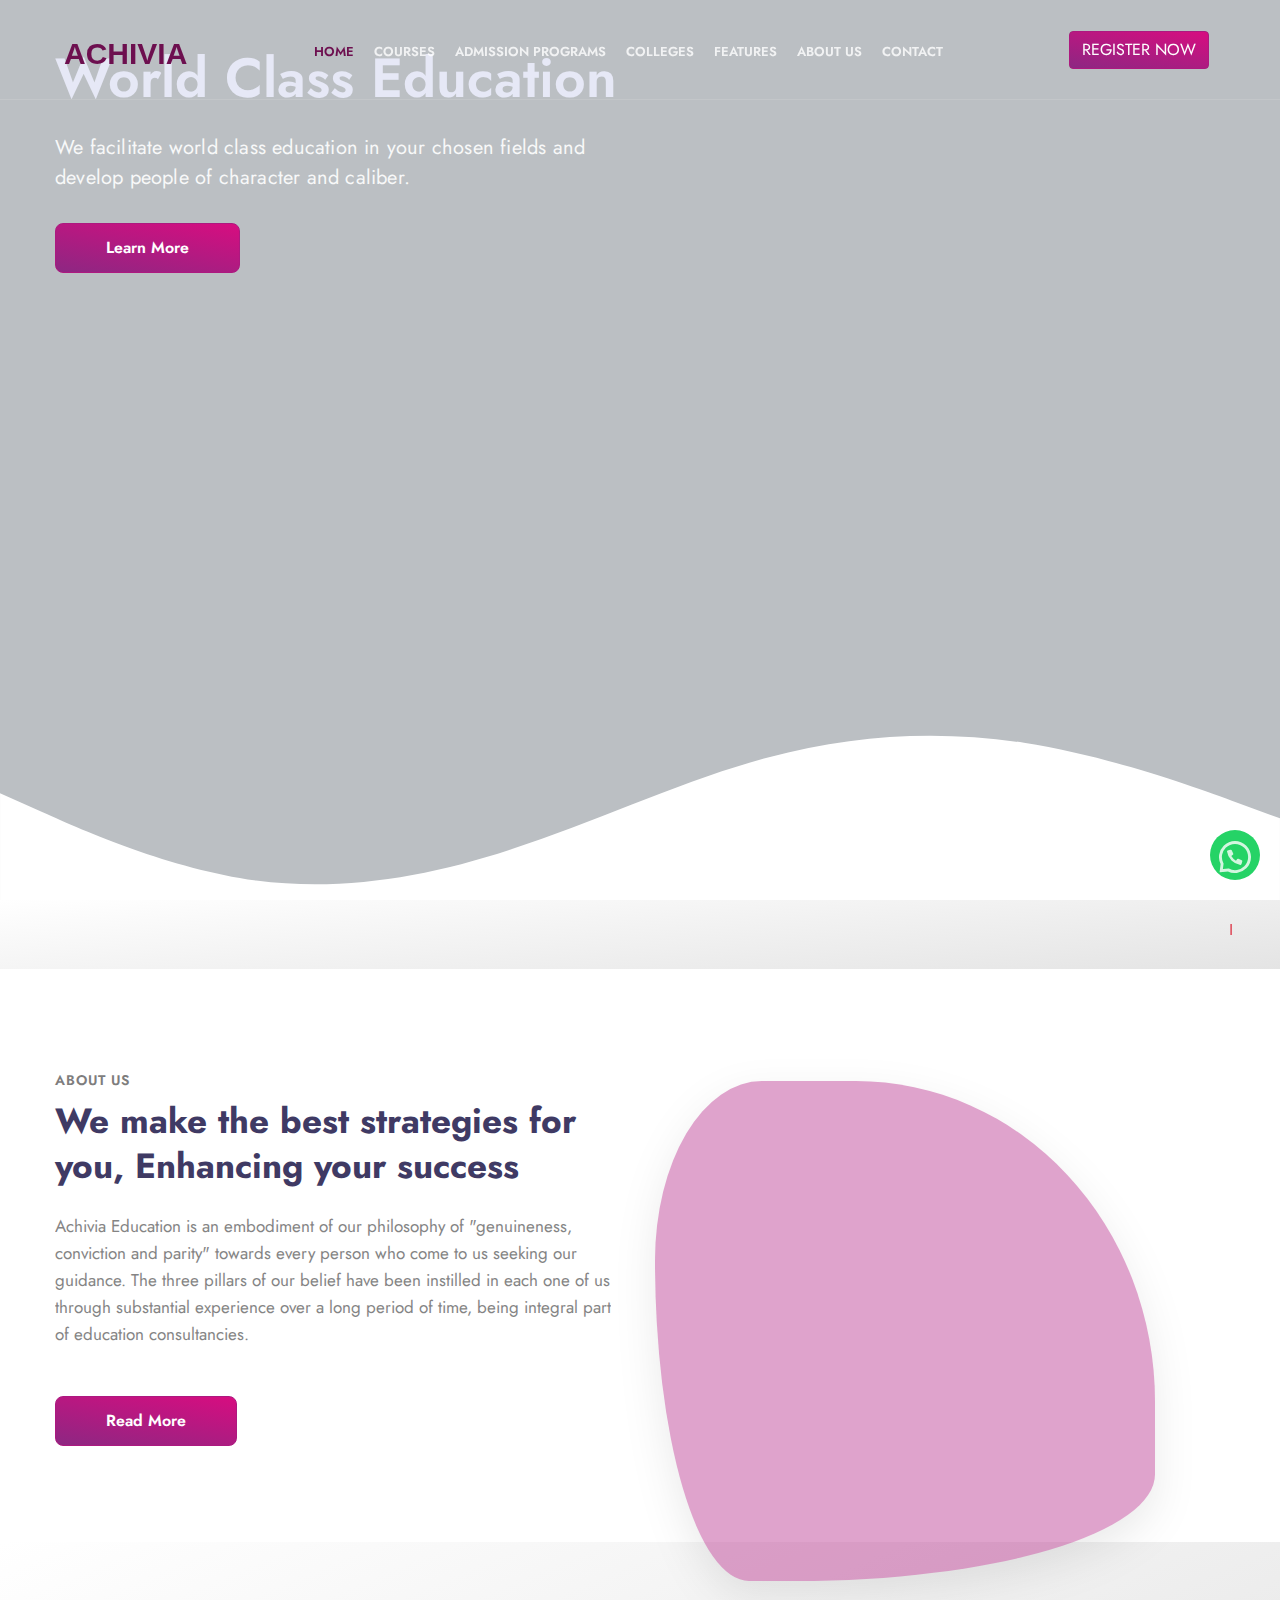
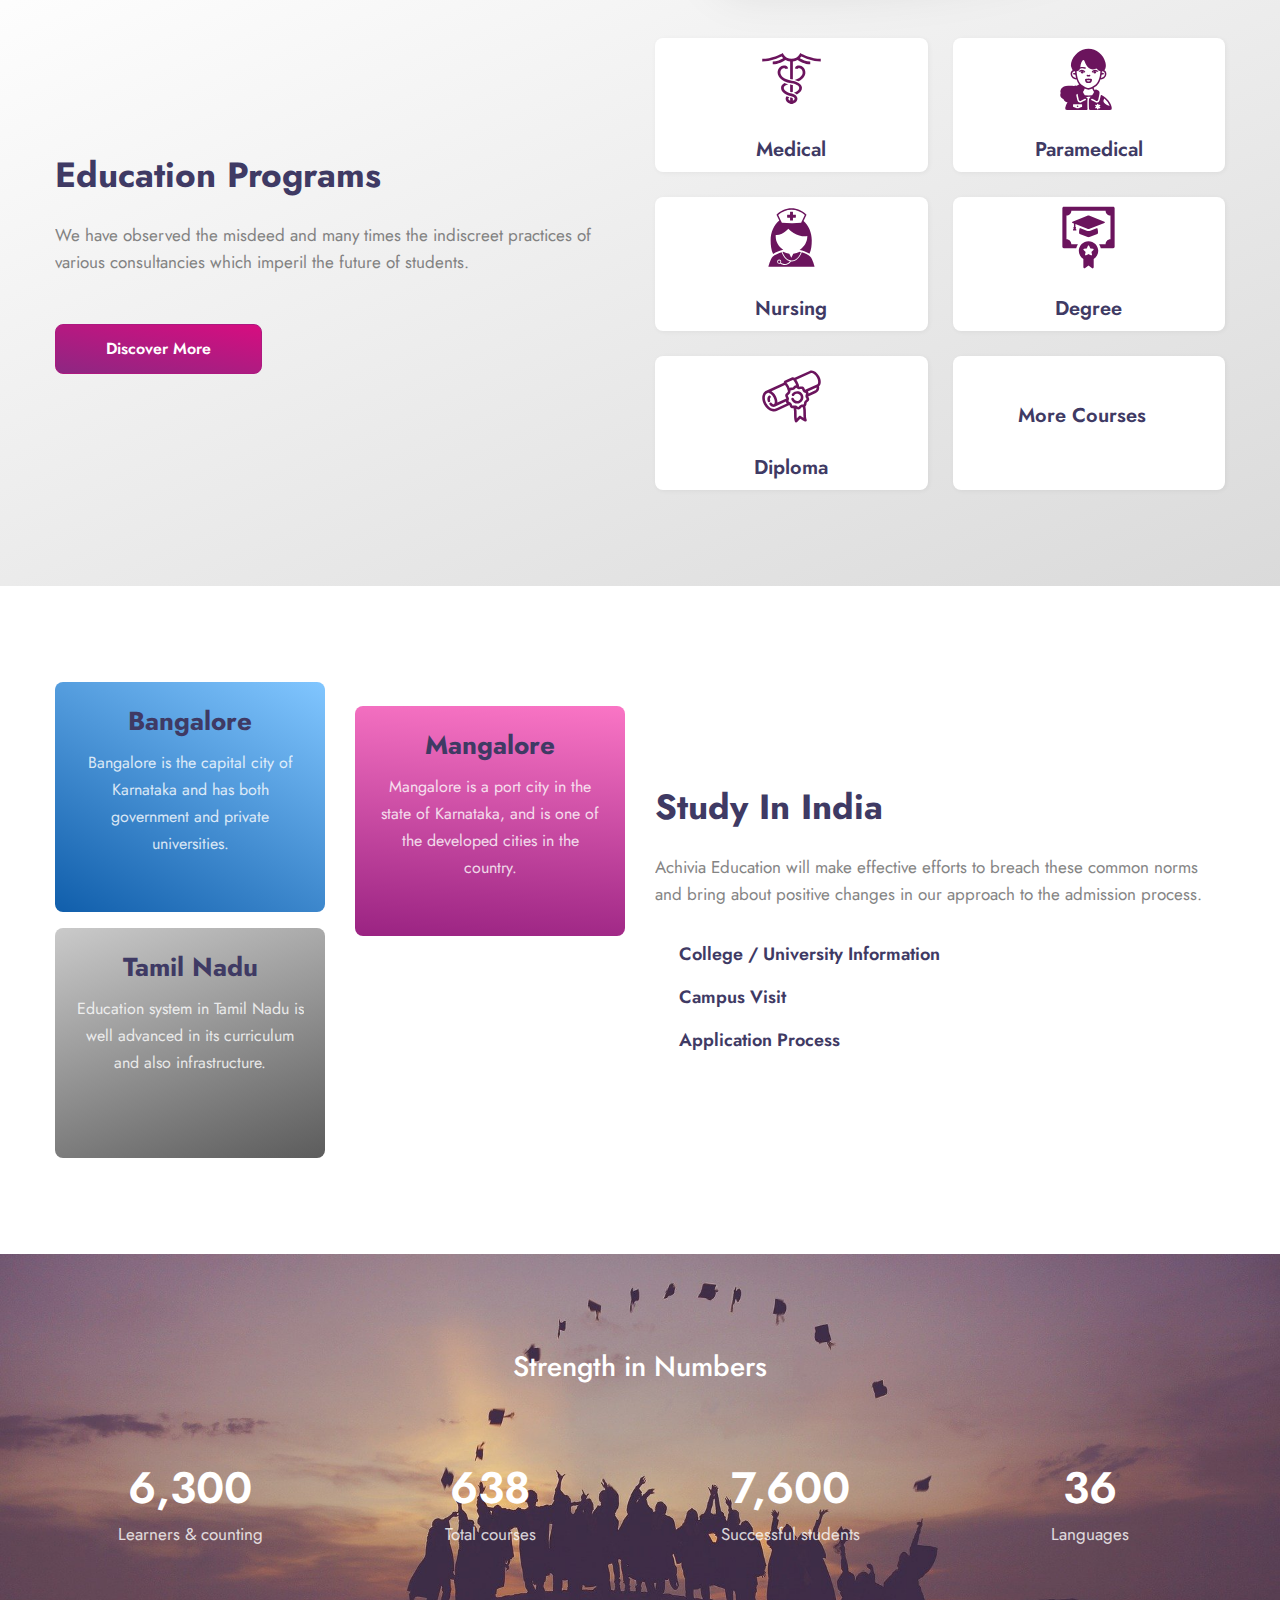
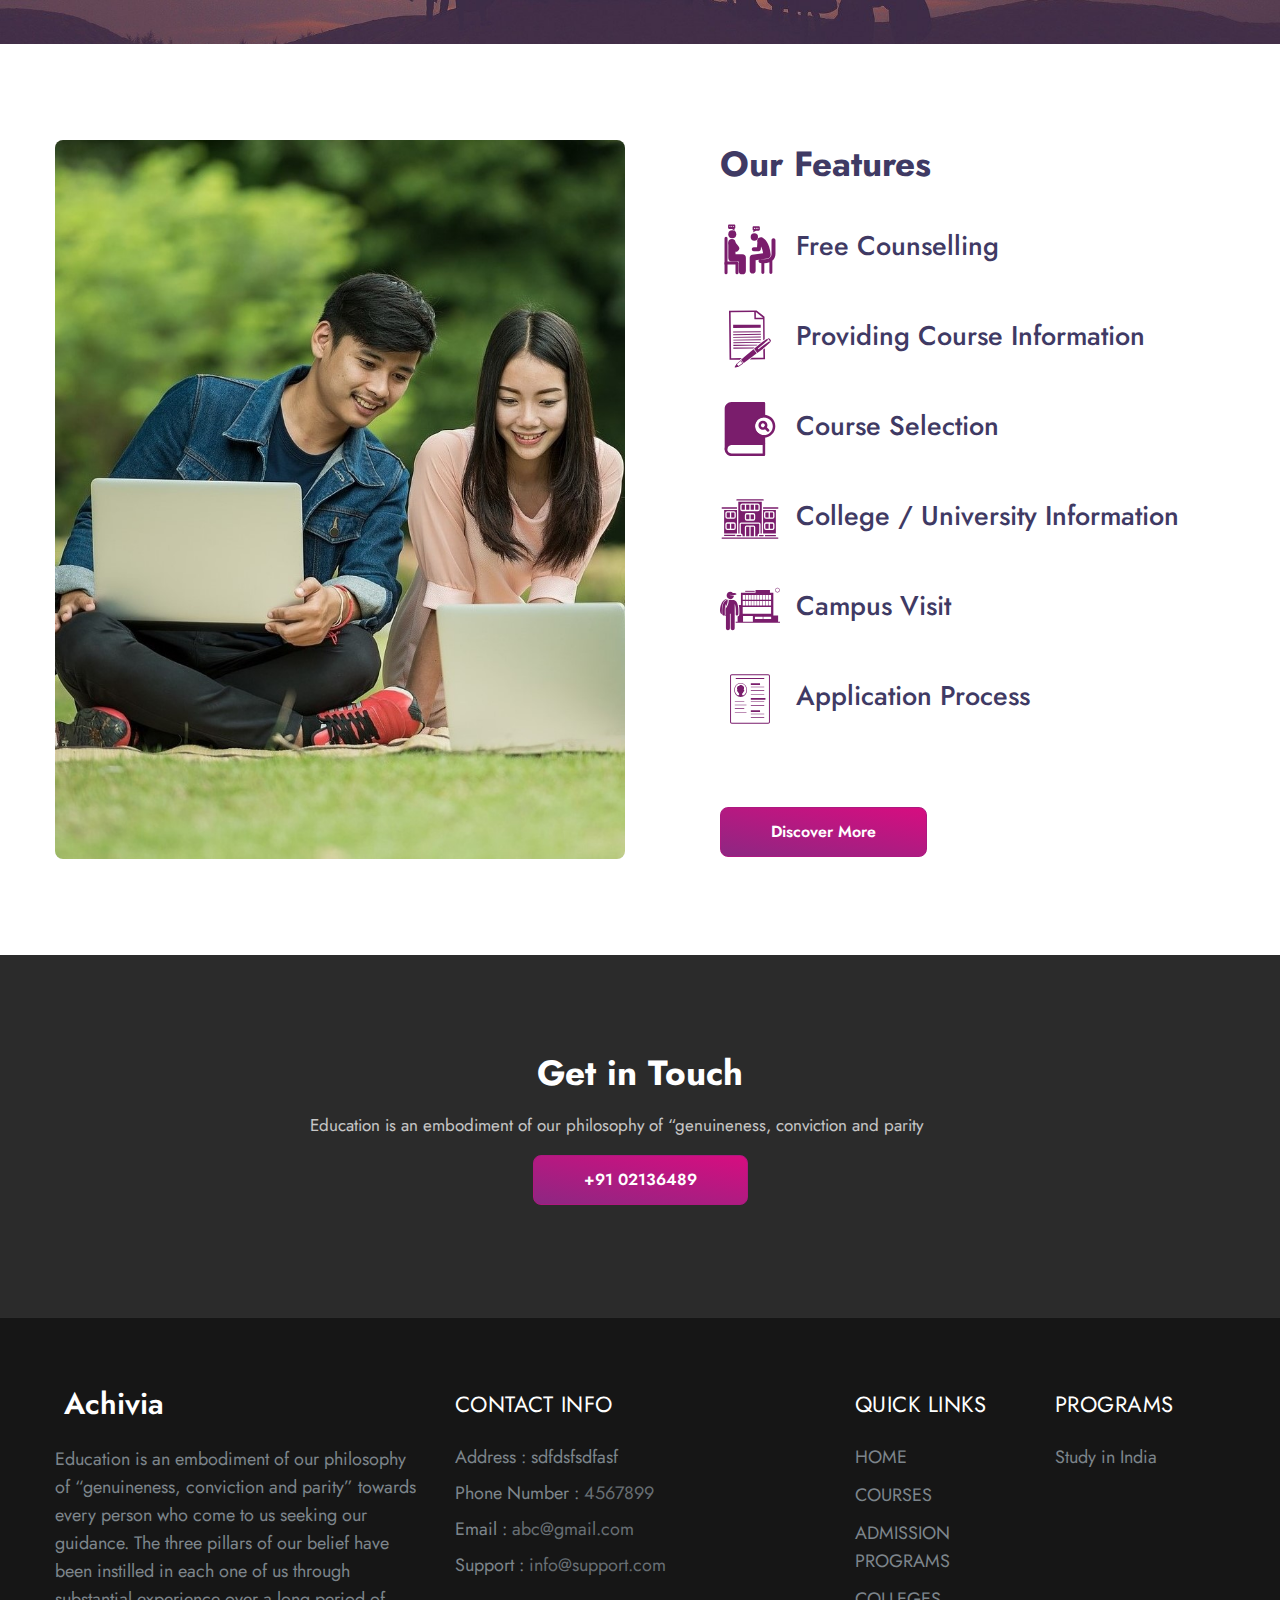
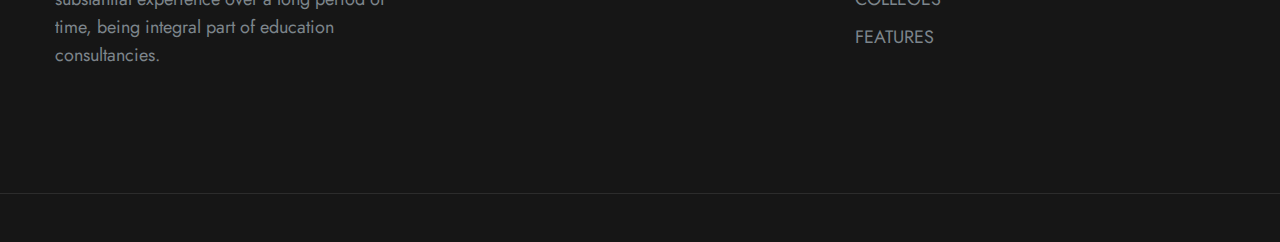
==== index.html @ 9263f0eb "notification marquee edited" ====
<!doctype html>
<html lang="en">

<head>
  <!-- Required meta tags -->
  <meta charset="utf-8">
  <meta name="viewport" content="width=device-width, initial-scale=1, shrink-to-fit=no">

  <title>Achivia</title>
  <link rel="icon" href="assets/images/AETlogo.png" type="image/gif" sizes="16x16">
  <!-- google fonts -->
  <link href="//fonts.googleapis.com/css2?family=Jost:wght@300;400;600&display=swap" rel="stylesheet">

  <!-- Template CSS -->
  <link rel="stylesheet" href="assets/css/style-starter.css">
  <script src="https://kit.fontawesome.com/fcaa00c252.js" crossorigin="anonymous"></script>
</head>

<body>
  <!--header-->
  <header id="site-header" class="fixed-top">
    <div class="container">
      <nav class="navbar navbar-expand-lg navbar-dark stroke">
        <h1>
          <a id="brand-name" class="navbar-brand" href="index.html">
            <img src="assets/images/AETlogo.png" style="margin-top: -5px;" alt="" height="43px"> <samp
              class="logo-text">ACHIVIA</samp> </a>
        </h1>

        <!-- if logo is image enable this   
          <a class="navbar-brand" href="#index.html">
              <img src="image-path" alt="Your logo" title="Your logo" style="height:35px;" />
          </a> -->
        <button class="navbar-toggler  collapsed bg-gradient" type="button" data-toggle="collapse"
          data-target="#navbarTogglerDemo02" aria-controls="navbarTogglerDemo02" aria-expanded="false"
          aria-label="Toggle navigation">
          <span onclick="openna()" style="color: #630d49; background-color: none;"
            class="navbar-toggler-icon fa icon-expand fa-bars"></span>
          <span onclick="closena()" style="color: #630d49; background-color: none;"
            class="navbar-toggler-icon fa icon-close fa-times"></span>
          </span>
        </button>
        <div class="collapse navbar-collapse" id="navbarTogglerDemo02">
          <ul class="navbar-nav mx-lg-auto">
            <li class="nav-item active">
              <a style="color: #6d0f4f;" class="nav-link" href="index.html">Home <span
                  class="sr-only">(current)</span></a>
            </li>
            <li class="nav-item @@services__active">
              <a id="text1" class="nav-link" href="">courses</a>
            </li>
            <li class="nav-item @@about__active">
              <a id="text2" class="nav-link" href="">Admission Programs</a>
            </li>
            <li class="nav-item @@about__active">
              <a id="text3" class="nav-link" href="">colleges</a>
            </li>
            <li class="nav-item @@about__active">
              <a id="text4" class="nav-link" href="">features</a>
            </li>
            <li class="nav-item @@about__active">
              <a id="text5" class="nav-link" href="">About Us</a>
            </li>
            <li class="nav-item @@contact__active">
              <a id="text6" class="nav-link" href="">Contact</a>
            </li>
          </ul>
        </div>

        <!--/search-right-->
        <div id="register-now" class="header-search">
          <div class='control mr-3'>
            <a type="button" class="btn btn-success btn-background" href="">REGISTER NOW</a>
          </div>
          <!-- full screen form controls -->
          <i class='icon-close fa fa-close material-icons'></i>
          <form action="error.html" method="GET" class='search-input'>
            <input class='input-search' placeholder='Start Typing' type='text'>
          </form>
        </div>
        <!--//search-right-->

        <!-- toggle switch for light and dark theme -->
        <!-- <div class="mobile-position">
            <nav class="navigation">
              <div class="theme-switch-wrapper">
                <label class="theme-switch" for="checkbox">
                  <input type="checkbox" id="checkbox">
                  <div class="mode-container py-1">
                    <i class="gg-sun"></i>
                    <i class="gg-moon"></i>
                  </div>
                </label>
              </div>
            </nav>
          </div> -->
        <!-- //toggle switch for light and dark theme -->
      </nav>

    </div>
  </header>
  <!--/header-->

  <!-- hero slider Start -->
  <div class="banner-wrap">
    <div class="banner-slider">
      <!-- hero slide start -->
      <div class="banner-slide bg1">
        <div class="container">
          <div class="hero-content">
            <h1 data-animation="flipInX" data-delay="0.8s" data-color="#fff">
              World Class Education </h1>
            <p data-animation="fadeInDown" class="mt-4">We facilitate world class education in your chosen fields and
              develop people of character and caliber. </p>
            <div class="cta-btn" data-animation="fadeInUp" data-delay="1s">
              <a href="#url" class="btn btn-style btn-primary">Learn More</a>
            </div>
          </div>
        </div>
        <div class="hero-overlay"></div>
      </div>
      <!-- hero slide end -->
      <!-- hero slide start -->
      <div class="banner-slide bg2">
        <div class="container">
          <div class="hero-content">
            <h1 data-animation="fadeInDown" data-delay="0.8s" data-color="#fff">
              Leading Educational Consultancy
            </h1>
            <p data-animation="fadeInDown" class="mt-4">We facilitate world class education in your chosen fields and
              develop people of character and caliber. </p>
            <div class="cta-btn" data-animation="fadeInDown" data-delay="1s">
              <a href="#url" class="btn btn-style btn-primary">Get Started</a>
            </div>
          </div>
        </div>
        <div class="hero-overlay"></div>
      </div>
      <!-- hero slide end -->
      <!-- hero slide start -->
      <div class="banner-slide bg3">
        <div class="container">
          <div class="hero-content">
            <h1 data-animation="fadeInUp" data-color="#fff" data-delay="0.8s">Brightens your Life Journey </h1>
            <p data-animation="fadeInUp" class="mt-4">Bright Line Education is an embodiment of our philosophy of
              genuineness, conviction and parity. </p>
            <div class="cta-btn" data-animation="fadeInDown" data-delay="1s">
              <a href="#url" class="btn btn-style btn-primary">Learn More</a>
            </div>
          </div>
        </div>
        <div class="hero-overlay"></div>
      </div>
      <!-- hero slide end -->
    </div>
    <div class="shape">
      <svg xmlns="http://www.w3.org/2000/svg" viewBox="0 0 1440 280">
        <path fill-opacity="1">
          <animate attributeName="d" dur="20000ms" repeatCount="indefinite"
            values="M0,160L48,181.3C96,203,192,245,288,261.3C384,277,480,267,576,234.7C672,203,768,149,864,117.3C960,85,1056,75,1152,90.7C1248,107,1344,149,1392,170.7L1440,192L1440,320L1392,320C1344,320,1248,320,1152,320C1056,320,960,320,864,320C768,320,672,320,576,320C480,320,384,320,288,320C192,320,96,320,48,320L0,320Z; M0,160L48,181.3C96,203,192,245,288,234.7C384,224,480,160,576,133.3C672,107,768,117,864,138.7C960,160,1056,192,1152,197.3C1248,203,1344,181,1392,170.7L1440,160L1440,320L1392,320C1344,320,1248,320,1152,320C1056,320,960,320,864,320C768,320,672,320,576,320C480,320,384,320,288,320C192,320,96,320,48,320L0,320Z;												 M0,64L48,74.7C96,85,192,107,288,133.3C384,160,480,192,576,170.7C672,149,768,75,864,80C960,85,1056,171,1152,181.3C1248,192,1344,128,1392,96L1440,64L1440,320L1392,320C1344,320,1248,320,1152,320C1056,320,960,320,864,320C768,320,672,320,576,320C480,320,384,320,288,320C192,320,96,320,48,320L0,320Z;
                                                 M0,160L48,181.3C96,203,192,245,288,261.3C384,277,480,267,576,234.7C672,203,768,149,864,117.3C960,85,1056,75,1152,90.7C1248,107,1344,149,1392,170.7L1440,192L1440,320L1392,320C1344,320,1248,320,1152,320C1056,320,960,320,864,320C768,320,672,320,576,320C480,320,384,320,288,320C192,320,96,320,48,320L0,320Z;" />

        </path>

      </svg>
    </div>
  </div>
  <!-- hero slider end -->

  <!-- notification -->
  <section class="w3_stats pt-sm-0 " id="stats"
    style="    background-image: linear-gradient(  175deg, #ffffff, #e4e4e4);;">
    <div class="container p-2">
      <div style="font-weight: 600;font-size: 19px;" class="  title-heading-w3 text-center mx-auto">
        <marquee onMouseOver="this.stop()" onMouseOut="this.start()" behavior="" direction="">
          <p style="  color: #391430; " class="m-2 ">
            <samp class="mr-2 ml-5  text-danger">New</samp>
            <samp style="font-family: 'Open Sans',sans-serif; font-size: 14px;">Similique sunt in culpa qui officia deseruntmollitia animi</samp>
               <samp class="ml-5 mr-2 text-danger">New</samp><samp style="font-family: 'Open Sans',sans-serif; font-size: 14px;"> id est laborum et dolorum fuga.</samp>
               <samp class="mr-2 ml-5 text-danger">New</samp>
               <samp style="font-family: 'Open Sans',sans-serif; font-size: 14px;">Similique sunt in culpa qui officia deseruntmollitia animi</samp>
               <samp class="ml-5 mr-2 text-danger">New</samp><samp style="font-family: 'Open Sans',sans-serif; font-size: 14px;"> id est laborum et dolorum fuga.</samp>
              </p>
        </marquee>
      </div>
    </div>
  </section>
  <!-- notification -->

  <!-- //about breadcrumb -->
  <section class="w3l-aboutblock1" id="about">
    <div class="midd-w3 py-5">
      <div class="container py-lg-5 py-md-4 py-2">
        <div class="row">

          <div class="col-lg-6 mt-lg-0 mt-5 about-right-faq align-self">
            <h5 class="title-small mb-1">About Us </h5>
            <h3 class="title-big">We make the best strategies for you, Enhancing your success</h3>
            <p class="mt-4">Achivia Education is an embodiment of our philosophy of "genuineness, conviction and parity"
              towards every person who come to us seeking our guidance. The three pillars of our belief have been
              instilled in each one of us through substantial experience over a long period of time, being integral part
              of education consultancies.</p>
            <a class="btn btn-primary btn-style mt-md-5 mt-4 mr-md-4 mr-3" href="#about"> Read More </a>

            <a href="#small-dialog1"
              class="popup-with-zoom-anim play-view text-center position-absolute mt-md-4 mt-3 pt-md-3">
              <!-- <span class="video-play-icon">
                            <span class="fa fa-play"></span> 
                        </span> -->
            </a>
            <!-- dialog itself, mfp-hide class is required to make dialog hidden -->
            <div id="small-dialog1" class="zoom-anim-dialog mfp-hide">
              <iframe src="https://www.youtube.com/embed/2N247cY2bEw" allow="autoplay; fullscreen"
                allowfullscreen=""></iframe>
            </div>
          </div>
          <div class="col-lg-6 mt-3 left-wthree-img">
            <div class="position-relative">
              <img src="assets/images/about2.jpg" alt="" class="img-fluid radius-image-full">
              <div class="bg-shape"> </div>

            </div>
          </div>
        </div>
  </section>



  <!-- features section -->
  <section style="background-image: linear-gradient( 157deg , #ffffff, #dadada);" class="w3l-features py-5" id="work">
    <div class="container py-lg-5 py-md-4 py-2">
      <div class="row main-cont-wthree-2 align-items-center">
        <div class="col-lg-6 feature-grid-left pr-lg-5">
          <!-- <h5 class="title-small">Study In India</h5> -->
          <h3 class="title-big mb-4">Education Programs</h3>
          <p class="text-para">We have observed the misdeed and many times the indiscreet practices of
            various consultancies which imperil the future of students.
          </p>
          <a href="about.html" class="btn btn-style btn-primary mt-lg-5 mt-4">Discover More</a>
        </div>
        <div class="col-lg-6 feature-grid-right mt-lg-0 mt-md-5 mt-4">
          <div class="call-grids-w3 d-grid">
            <div style="padding: 8px;" class="grids-1 box-wrap">
              <div class="icon">
                <img src="assets/images/edp1.svg">
              </div>
              <h4><a style="font-size: 20px;" href="about.html" class="title-head">Medical</a></h4>
            </div>
            <div style="padding: 8px;" class="grids-1 box-wrap">
              <div class="icon">
                <img src="assets/images/edp5.svg">
              </div>
              <h4><a style="font-size: 20px;" href="about.html" class="title-head">Paramedical</a></h4>
            </div>
            <div style="padding: 8px;" class="grids-1 box-wrap">
              <div class="icon">
                <img src="assets/images/edp3.svg">
              </div>
              <h4><a style="font-size: 20px;" href="about.html" class="title-head">Nursing</a></h4>
            </div>
            <div style="padding: 8px;" class="grids-1 box-wrap">
              <div class="icon">
                <img src="assets/images/edp4.svg">
              </div>
              <h4><a style="font-size: 20px;" href="about.html" class="title-head">Degree</a></h4>
            </div>
            <div style="padding: 8px;" class="grids-1 box-wrap">
              <div class="icon">
                <img src="assets/images/edp6.svg">
              </div>
              <h4><a style="font-size: 20px;" href="about.html" class="title-head">Diploma</a></h4>
            </div>
            <div style="padding: 8px;" class="grids-1 box-wrap">
              <h4><a style="font-size: 20px;  margin-top: 38px;" href="about.html" class="title-head">More Courses <i
                    style="font-size: 13px;" class="fas fa-chevron-right"></i></a></h4>
            </div>

          </div>
        </div>
      </div>
    </div>
  </section>
  <!-- features section -->

  <!-- home page about section -->
  <section class="w3l-homeblock1" id="about">
    <div class="midd-w3 py-5">
      <div class="container py-lg-5 py-md-3">
        <div class="row align-items-center">
          <div class="HomeAboutImages col-lg-6 mt-lg-0 mt-md-5 mt-4">
            <div class="row position-relative">
              <div class=" col-sm-12 col-md-6">
                <div style=" text-align: center;" class=" study-box1 p-2 study-box">
                  <h3 class="mt-3" style="    font-size: 26px; font-weight: 700;">Bangalore</h3>
                  <p style="font-size: 16px;" class="text-white p-2 m-1">Bangalore is the capital city of Karnataka and
                    has both government and private universities.</p>
                </div>

                <div class="p-2 study-box3 study-box mt-3">
                  <h3 class="mt-3" style="font-size: 26px; font-weight: 700;">Tamil Nadu</h3>
                  <p style="font-size: 16px;" class="text-white p-2 m-1">Education system in Tamil Nadu is well advanced
                    in its curriculum and also infrastructure.</p>
                </div>
              </div>
              <div class=" col-sm-12 col-md-6 mt-4">

                <div style=" text-align: center;" class="p-2 study-box2 study-box ">
                  <h3 class="mt-3" style="font-size: 26px; font-weight: 700;">Mangalore</h3>
                  <p style="font-size: 16px;" class="text-white p-2 m-1">Mangalore is a port city in the state of
                    Karnataka, and is one of the developed cities in the country. </p>
                </div>
                <img src="assets/images/c1.jpg" alt="" class="radius-image img-fluid mb-md-3 mt-4 mb-2">
              </div>
            </div>
          </div>
          <div class="col-lg-6">

            <h3 class="title-big">Study In India</h3>
            <p class="mt-md-4 mt-3">Achivia Education will make effective efforts to breach these common norms and bring
              about positive changes in our approach to the admission process.</p>
            <ul class="service-list pt-lg-2 mt-4">
              <li class="service-link"><a href="#url"><span class="fa fa-check-circle"></span> College / University
                  Information</a></li>
              <li class="service-link"><a href="#url"><span class="fa fa-check-circle"></span> Campus Visit</a></li>
              <li class="service-link"><a href="#url"><span class="fa fa-check-circle"></span> Application Process</a>
              </li>
            </ul>
          </div>

        </div>
      </div>
    </div>
  </section>
  <!-- //home page about section -->

  <!-- services section
<div class="w3l-servicesblock2" id="services">
    <section id="grids5-block" class="py-5">
        <div class="container py-lg-5 py-md-4 py-2">
            <h3 class="title-big text-center">Always there for your care, our Services</h3>
            <div class="row mt-lg-5 mt-4 text-center">
                <div class="col-lg-4 col-md-6">
                    <div class="grids5-info">
                        <a href="#service" class="d-block zoom"><img src="assets/images/s1.jpg" alt=""
                                class="img-fluid service-image" /></a>
                        <div class="blog-info">
                            <a href="#service" class="title">Work Expertise</a>
                            <p class="text-para"> Venenatis eros et, sed commodo risus. Nullam sit
                                amet laoreet elit.</p>
                        </div>
                        <a href="#learnmore" class="btn btn-style1 mt-3">Learn More</a>
                    </div>
                </div>
                <div class="col-lg-4 col-md-6 mt-md-0 mt-5">
                    <div class="grids5-info">
                        <a href="#service" class="d-block zoom"><img src="assets/images/s2.jpg" alt=""
                                class="img-fluid service-image" /></a>
                        <div class="blog-info">
                            <a href="#service" class="title">Product Development</a>
                            <p class="text-para"> Venenatis eros et, sed commodo risus. Nullam sit
                                amet laoreet elit.</p>
                        </div>
                        <a href="#learnmore" class="btn btn-style1 mt-3">Learn More</a>
                    </div>
                </div>
                <div class="col-lg-4 col-md-6 mt-lg-0 mt-5">
                    <div class="grids5-info">
                        <a href="#service" class="d-block zoom"><img src="assets/images/s3.jpg" alt=""
                                class="img-fluid service-image" /></a>
                        <div class="blog-info">
                            <a href="#service" class="title">Software Development</a>
                            <p class="text-para"> Venenatis eros et, sed commodo risus. Nullam sit
                                amet laoreet elit.</p>
                        </div>
                        <a href="#learnmore" class="btn btn-style1 mt-3">Learn More</a>
                    </div>
                </div>
            </div>
        </div>
    </section>
</div> -->



  <section class="w3_stats py-sm-5 pt-sm-0 pt-5" id="stats" style="background-image: url(assets/images/numbers.jpg); background-position: center !important;
background-repeat: no-repeat !important;
background-size: cover !important;
">
    <div class="container py-md-5 py-4">
      <div class="title-heading-w3 text-center mx-auto mb-5 pb-sm-4">
        <h3 class="text-white title-main">Strength in <span>Numbers</span></h3>
      </div>
      <div class="w3-stats">
        <div class="row text-center">
          <div class="col-lg-3 col-sm-6">
            <div class="counter">
              <div style="    font-weight: 600;" class="timer count-title count-number text-white" data-to="6300"
                data-speed="1500">6,300</div>
              <p class="count-text text-white">Learners &amp; counting</p>
            </div>
          </div>
          <div class="col-lg-3 col-sm-6 mt-sm-0 mt-4">
            <div class="counter">
              <div style="font-weight: 600;" class="timer count-title count-number text-white" data-to="638"
                data-speed="1500">638</div>
              <p class="count-text text-white">Total courses</p>
            </div>
          </div>
          <div class="col-lg-3 col-sm-6 mt-lg-0 mt-4">
            <div class="counter">
              <div style="font-weight: 600;" class="timer count-title count-number text-white" data-to="7600"
                data-speed="1500">7,600</div>
              <p class="count-text text-white">Successful students</p>
            </div>
          </div>
          <div class="col-lg-3 col-sm-6 mt-lg-0 mt-4">
            <div class="counter border-right-0">
              <div style="font-weight: 600;" class="timer count-title count-number text-white" data-to="36"
                data-speed="1500">36</div>
              <p class="count-text text-white">Languages</p>
            </div>
          </div>
        </div>
      </div>
    </div>
  </section>

  <!-- home page progress section -->
  <section class="w3l-progress" id="progress">
    <div class="midd-w3 py-5">
      <div class="container py-lg-5 py-md-4 py-2">
        <div class="row align-items-center">
          <div class="col-lg-6">
            <img src="assets/images/about.jpg" alt="" class="radius-image img-fluid">
          </div>
          <div class="features-section col-lg-6 mt-lg-0 mt-md-5 mt-4">
            <!-- <span class="title-small">Your success is our success</span> -->
            <h3 class="title-big mb-4 pb-lg-2">Our Features</h3>
            <div class="progress-info info1">
              <h5 class="features-list progress-tittle"><img class="feature-icon pr-3" src="assets/images/f1.svg"
                  alt="">Free Counselling </h5>

            </div>
            <div class="progress-info info2">
              <h5 class="features-list progress-tittle"><img class="feature-icon pr-3" src="assets/images/f2.svg"
                  alt="">Providing Course Information </h5>
            </div>
            <div class="progress-info info3">
              <h5 class="features-list progress-tittle"><img class="feature-icon pr-3" src="assets/images/f3.svg"
                  alt="">Course Selection </h5>
            </div>
            <div class="progress-info info4">
              <h5 class="features-list progress-tittle"><img class="feature-icon pr-3" src="assets/images/f4.svg"
                  alt="">College / University Information </h5>
            </div>
            <div class="progress-info info3">
              <h5 class="features-list progress-tittle"><img class="feature-icon pr-3" src="assets/images/f5.svg"
                  alt="">Campus Visit </h5>
            </div>
            <div class="progress-info info3">
              <h5 class="features-list progress-tittle"><img class="feature-icon pr-3" src="assets/images/f6.svg"
                  alt="">Application Process</h5>
            </div>
            <a href="about.html" class="btn btn-style btn-primary mt-lg-5 mt-4">Discover More</a>
          </div>
        </div>
      </div>
    </div>
  </section>
  <!-- //home page progress section -->


  <section class="w3l-project py-5" id="subscribe">
    <div class="container py-md-5 py-sm-4 py-2">
      <div class="bottom-info">
        <div class="header-section text-center">
          <h3 class="title-big">Get in Touch</h3>
          <p class="mt-3 pr-lg-5">Education is an embodiment of our philosophy of “genuineness, conviction and parity
          </p>
          <button class="m-3 btn btn-style btn-primary">+91 02136489</button>

        </div>
      </div>
    </div>
  </section>
  <!-- footer -->
  <footer class="w3l-footer-29-main">
    <div class="footer-29 py-5">
      <div class="container py-md-4">

        <div class="row footer-top-29">

          <div class="col-lg-4 col-md-6 footer-list-29 footer-1">
            <div class="footer-logo mb-4">
              <a id="brand-name" class="navbar-brand" href="index.html">
                <img src="assets/images/AETlogo.png" style="margin-top: -5px;" alt="" height="43px"> Achivia </a>
            </div>
            <p> Education is an embodiment of our philosophy of “genuineness, conviction and parity” towards every
              person who come to us seeking our guidance. The three pillars of our belief have been instilled in each
              one of us through substantial experience over a long period of time, being integral part of education
              consultancies.</p>
            <div class="main-social-footer-29 mt-md-4 mt-3">
              <a href="#facebook" class="facebook"><span class="fa fa-facebook"></span></a>
              <a href="#twitter" class="twitter"><span class="fa fa-twitter"></span></a>
              <a href="#instagram" class="instagram"><span class="fa fa-instagram"></span></a>
              <a href="#linkedin" class="linkedin"><span class="fa fa-linkedin"></span></a>
            </div>
          </div>

          <div class="col-lg-4 col-md-6 footer-list-29 footer-1 pr-lg-5 mt-md-0 mt-5">
            <h6 class="footer-title-29">Contact Info </h6>
            <p class="mb-2">Address : sdfdsfsdfasf</p>
            <p class="mb-2">Phone Number : <a href="">4567899</a></p>
            <p class="mb-2">Email : <a href="">abc@gmail.com</a></p>
            <p>Support : <a href="">info@support.com</a></p>
          </div>

          <div class="col-lg-2 col-md-6 col-sm-5 col-6 footer-list-29 footer-2 mt-lg-0 mt-5">
            <ul>
              <h6 class="footer-title-29">Quick Links</h6>
              <li><a href="">HOME</a></li>
              <li><a href="">COURSES</a></li>
              <li><a href="">ADMISSION PROGRAMS</a></li>
              <li><a href=""> COLLEGES</a></li>
              <li><a href=""> FEATURES</a></li>
            </ul>
          </div>

          <div class="col-lg-2 col-md-6 col-sm-5 col-6 footer-list-29 footer-2 mt-lg-0 mt-5">
            <ul>
              <h6 class="footer-title-29">Programs</h6>
              <li><a href="">Study in India</a></li>
            </ul>
          </div>

        </div>

      </div>
    </div>
    <!-- copyright -->
    <section class="w3l-copyright text-center">
      <div class="container">
        <!-- <p class="copy-footer-29">© 2021 Corp Vision. All rights reserved. Design by <a href="https://w3layouts.com/"
            target="_blank">
            W3Layouts</a></p> -->
      </div>

      <!-- move top -->
      <button style="display: block; background-color: #25d366;" id="movetop" title="Go to top">
        <a href=""><img style="width: 32px;" src="assets/images/whatsapp.svg" alt=""></a>
      </button>
      <script>
        // When the user scrolls down 20px from the top of the document, show the button
        window.onscroll = function () {
          scrollFunction()
        };

        // function scrollFunction() {
        //   if (document.body.scrollTop > 20 || document.documentElement.scrollTop > 20) {
        //     document.getElementById("movetop").style.display = "block";
        //   } else {
        //     document.getElementById("movetop").style.display = "none";
        //   }
        // }

        // When the user clicks on the button, scroll to the top of the document
        function topFunction() {
          document.body.scrollTop = 0;
          document.documentElement.scrollTop = 0;
        }
      </script>
      <!-- /move top -->
    </section>
    <!-- //copyright -->
  </footer>
  <!-- //footer -->


  <!-- Template JavaScript -->
  <script src="assets/js/jquery-3.3.1.min.js"></script>
  <script src="assets/js/theme-change.js"></script>

  <!-- libhtbox -->
  <script src="assets/js/lightbox-plus-jquery.min.js"></script>
  <!-- libhtbox -->

  <!-- banner slick slider -->
  <script src="assets/js/slick.js"></script>
  <script src="assets/js/script.js"></script>
  <!-- //banner slick slider -->

  <!-- magnific popup -->
  <script src="assets/js/jquery.magnific-popup.min.js"></script>
  <script>
    $(document).ready(function () {
      $('.popup-with-zoom-anim').magnificPopup({
        type: 'inline',

        fixedContentPos: false,
        fixedBgPos: true,

        overflowY: 'auto',

        closeBtnInside: true,
        preloader: false,

        midClick: true,
        removalDelay: 300,
        mainClass: 'my-mfp-zoom-in'
      });

      $('.popup-with-move-anim').magnificPopup({
        type: 'inline',

        fixedContentPos: false,
        fixedBgPos: true,

        overflowY: 'auto',

        closeBtnInside: true,
        preloader: false,

        midClick: true,
        removalDelay: 300,
        mainClass: 'my-mfp-slide-bottom'
      });
    });
  </script>
  <!-- //magnific popup -->

  <!-- script for tesimonials carousel slider -->
  <script src="assets/js/owl.carousel.js"></script>

  <script>
    $(document).ready(function () {
      $("#owl-demo1").owlCarousel({
        loop: true,
        margin: 20,
        nav: false,
        responsiveClass: true,
        responsive: {
          0: {
            items: 1,
            nav: false
          },
          768: {
            items: 1,
            nav: false
          },
          1000: {
            items: 1,
            nav: false,
            loop: false
          }
        }
      })
    })
  </script>
  <!-- //script for tesimonials carousel slider -->

  <!-- disable body scroll which navbar is in active -->
  <script>
    $(function () {
      $('.navbar-toggler').click(function () {
        $('body').toggleClass('noscroll');
      })
    });
  </script>
  <!-- disable body scroll which navbar is in active -->

  <!--/MENU-JS-->
  <script>
    $(window).on("scroll", function () {
      var scroll = $(window).scrollTop();

      if (scroll >= 80) {
        $("#site-header").addClass("nav-fixed");
      } else {
        $("#site-header").removeClass("nav-fixed");
      }
    });

    //Main navigation Active Class Add Remove
    $(".navbar-toggler").on("click", function () {
      $("header").toggleClass("active");
    });
    $(document).on("ready", function () {
      if ($(window).width() > 991) {
        $("header").removeClass("active");
      }
      $(window).on("resize", function () {
        if ($(window).width() > 991) {
          $("header").removeClass("active");
        }
      });
    });
  </script>
  <!--//MENU-JS-->

  <!-- Search -->
  <script>
    $('.control').click(function () {
      $('body').addClass('search-active');
      $('.input-search').focus();
    });

    $('.icon-close').click(function () {
      $('body').removeClass('search-active');
    });
  </script>
  <!-- //Search -->

  <script src="assets/js/bootstrap.min.js"></script>


</body>

</html>

<!-- background: linear-gradient(to right, #294d9f 0%, #002988 50%, #24a6de 50%, #24a6de 100%); -->
---- assets/css/style-starter.css ----
@charset "UTF-8";
/*--
Author: W3layouts
Author URL: http://w3layouts.com
--*/

/*!
 * Bootstrap v4.4.1 (https://getbootstrap.com/)
 * Copyright 2011-2019 The Bootstrap Authors
 * Copyright 2011-2019 Twitter, Inc.
 * Licensed under MIT (https://github.com/twbs/bootstrap/blob/master/LICENSE)
 */

:root {
  --blue: #007bff;
  --indigo: #6610f2;
  --purple: #6f42c1;
  --pink: #e83e8c;
  --red: #dc3545;
  --orange: #fd7e14;
  --yellow: #ffc107;
  --green: #28a745;
  --teal: #20c997;
  --cyan: #17a2b8;
  --white: #fff;
  --gray: #6c757d;
  --gray-dark: #343a40;
  --primary: #00a63f;
  --secondary: #213364;
  --success: #28a745;
  --info: #17a2b8;
  --warning: #ffc107;
  --danger: #dc3545;
  --light: #f8f9fa;
  --dark: #343a40;
  --breakpoint-xs: 0;
  --breakpoint-sm: 576px;
  --breakpoint-md: 768px;
  --breakpoint-lg: 992px;
  --breakpoint-xl: 1200px;
  --font-family-sans-serif: -apple-system, BlinkMacSystemFont, "Segoe UI", Roboto, "Helvetica Neue", Arial, "Noto Sans", sans-serif, "Apple Color Emoji", "Segoe UI Emoji", "Segoe UI Symbol", "Noto Color Emoji";
  --font-family-monospace: SFMono-Regular, Menlo, Monaco, Consolas, "Liberation Mono", "Courier New", monospace;
}

*, *::before, *::after {
  box-sizing: border-box;
}

html {
  font-family: sans-serif;
  line-height: 1.15;
  -webkit-text-size-adjust: 100%;
  -webkit-tap-highlight-color: rgba(0, 0, 0, 0);
}

article, aside, figcaption, figure, footer, header, hgroup, main, nav, section {
  display: block;
}

body {
  margin: 0;
  font-family: -apple-system, BlinkMacSystemFont, "Segoe UI", Roboto, "Helvetica Neue", Arial, "Noto Sans", sans-serif, "Apple Color Emoji", "Segoe UI Emoji", "Segoe UI Symbol", "Noto Color Emoji";
  font-size: 1rem;
  font-weight: 400;
  line-height: 1.5;
  color: #212529;
  text-align: left;
  background-color: #fff;
}

[tabindex="-1"]:focus:not(:focus-visible) {
  outline: 0 !important;
}

hr {
  box-sizing: content-box;
  height: 0;
  overflow: visible;
}

h1, h2, h3, h4, h5, h6 {
  margin-top: 0;
  margin-bottom: 0.5rem;
}

p {
  margin-top: 0;
  margin-bottom: 1rem;
}

abbr[title], abbr[data-original-title] {
  text-decoration: underline;
  -webkit-text-decoration: underline dotted;
  text-decoration: underline dotted;
  cursor: help;
  border-bottom: 0;
  -webkit-text-decoration-skip-ink: none;
  text-decoration-skip-ink: none;
}

address {
  margin-bottom: 1rem;
  font-style: normal;
  line-height: inherit;
}

ol, ul, dl {
  margin-top: 0;
  margin-bottom: 1rem;
}

ol ol, ul ul, ol ul, ul ol {
  margin-bottom: 0;
}

dt {
  font-weight: 700;
}

dd {
  margin-bottom: .5rem;
  margin-left: 0;
}

blockquote {
  margin: 0 0 1rem;
}

b, strong {
  font-weight: bolder;
}

small {
  font-size: 80%;
}

sub, sup {
  position: relative;
  font-size: 75%;
  line-height: 0;
  vertical-align: baseline;
}

sub {
  bottom: -.25em;
}

sup {
  top: -.5em;
}

a {
  color: #00a63f;
  text-decoration: none;
  background-color: transparent;
}

a:hover {
  color: #005a22;
  text-decoration: underline;
}

a:not([href]) {
  color: inherit;
  text-decoration: none;
}

a:not([href]):hover {
  color: inherit;
  text-decoration: none;
}

pre, code, kbd, samp {
  font-family: SFMono-Regular, Menlo, Monaco, Consolas, "Liberation Mono", "Courier New", monospace;
  font-size: 1em;
}

pre {
  margin-top: 0;
  margin-bottom: 1rem;
  overflow: auto;
}

figure {
  margin: 0 0 1rem;
}

img {
  vertical-align: middle;
  border-style: none;
}

svg {
  overflow: hidden;
  vertical-align: middle;
}

table {
  border-collapse: collapse;
}

caption {
  padding-top: 0.75rem;
  padding-bottom: 0.75rem;
  color: #6c757d;
  text-align: left;
  caption-side: bottom;
}

th {
  text-align: inherit;
}

label {
  display: inline-block;
  margin-bottom: 0.5rem;
}

button {
  border-radius: 0;
}

button:focus {
  outline: 1px dotted;
  outline: 5px auto -webkit-focus-ring-color;
}

input, button, select, optgroup, textarea {
  margin: 0;
  font-family: inherit;
  font-size: inherit;
  line-height: inherit;
}

button, input {
  overflow: visible;
}

button, select {
  text-transform: none;
}

select {
  word-wrap: normal;
}

button, [type="button"], [type="reset"], [type="submit"] {
  -webkit-appearance: button;
}

button:not(:disabled), [type="button"]:not(:disabled), [type="reset"]:not(:disabled), [type="submit"]:not(:disabled) {
  cursor: pointer;
}

button::-moz-focus-inner, [type="button"]::-moz-focus-inner, [type="reset"]::-moz-focus-inner, [type="submit"]::-moz-focus-inner {
  padding: 0;
  border-style: none;
}

input[type="radio"], input[type="checkbox"] {
  box-sizing: border-box;
  padding: 0;
}

input[type="date"], input[type="time"], input[type="datetime-local"], input[type="month"] {
  -webkit-appearance: listbox;
}

textarea {
  overflow: auto;
  resize: vertical;
}

fieldset {
  min-width: 0;
  padding: 0;
  margin: 0;
  border: 0;
}

legend {
  display: block;
  width: 100%;
  max-width: 100%;
  padding: 0;
  margin-bottom: .5rem;
  font-size: 1.5rem;
  line-height: inherit;
  color: inherit;
  white-space: normal;
}

@media (max-width: 1200px) {
  legend {
    font-size: calc(1.275rem + 0.3vw);
  }
}

progress {
  vertical-align: baseline;
}

[type="number"]::-webkit-inner-spin-button, [type="number"]::-webkit-outer-spin-button {
  height: auto;
}

[type="search"] {
  outline-offset: -2px;
  -webkit-appearance: none;
}

[type="search"]::-webkit-search-decoration {
  -webkit-appearance: none;
}

::-webkit-file-upload-button {
  font: inherit;
  -webkit-appearance: button;
}

output {
  display: inline-block;
}

summary {
  display: list-item;
  cursor: pointer;
}

template {
  display: none;
}

[hidden] {
  display: none !important;
}

h1, h2, h3, h4, h5, h6, .h1, .h2, .h3, .h4, .h5, .h6 {
  margin-bottom: 0.5rem;
  font-weight: 500;
  line-height: 1.2;
}

h1, .h1 {
  font-size: 2.5rem;
}

@media (max-width: 1200px) {
  h1, .h1 {
    font-size: calc(1.375rem + 1.5vw);
  }
}

h2, .h2 {
  font-size: 2rem;
}

@media (max-width: 1200px) {
  h2, .h2 {
    font-size: calc(1.325rem + 0.9vw);
  }
}

h3, .h3 {
  font-size: 1.75rem;
}

@media (max-width: 1200px) {
  h3, .h3 {
    font-size: calc(1.3rem + 0.6vw);
  }
}

h4, .h4 {
  font-size: 1.5rem;
}

@media (max-width: 1200px) {
  h4, .h4 {
    font-size: calc(1.275rem + 0.3vw);
  }
}

h5, .h5 {
  font-size: 1.25rem;
}

h6, .h6 {
  font-size: 1rem;
}

.lead {
  font-size: 1.25rem;
  font-weight: 300;
}

.display-1 {
  font-size: 6rem;
  font-weight: 300;
  line-height: 1.2;
}

@media (max-width: 1200px) {
  .display-1 {
    font-size: calc(1.725rem + 5.7vw);
  }
}

.display-2 {
  font-size: 5.5rem;
  font-weight: 300;
  line-height: 1.2;
}

@media (max-width: 1200px) {
  .display-2 {
    font-size: calc(1.675rem + 5.1vw);
  }
}

.display-3 {
  font-size: 4.5rem;
  font-weight: 300;
  line-height: 1.2;
}

@media (max-width: 1200px) {
  .display-3 {
    font-size: calc(1.575rem + 3.9vw);
  }
}

.display-4 {
  font-size: 3.5rem;
  font-weight: 300;
  line-height: 1.2;
}

@media (max-width: 1200px) {
  .display-4 {
    font-size: calc(1.475rem + 2.7vw);
  }
}

hr {
  margin-top: 1rem;
  margin-bottom: 1rem;
  border: 0;
  border-top: 1px solid rgba(0, 0, 0, 0.1);
}

small, .small {
  font-size: 80%;
  font-weight: 400;
}

mark, .mark {
  padding: 0.2em;
  background-color: #fcf8e3;
}

.list-unstyled {
  padding-left: 0;
  list-style: none;
}

.list-inline {
  padding-left: 0;
  list-style: none;
}

.list-inline-item {
  display: inline-block;
}

.list-inline-item:not(:last-child) {
  margin-right: 0.5rem;
}

.initialism {
  font-size: 90%;
  text-transform: uppercase;
}

.blockquote {
  margin-bottom: 1rem;
  font-size: 1.25rem;
}

.blockquote-footer {
  display: block;
  font-size: 80%;
  color: #6c757d;
}

.blockquote-footer::before {
  content: "\2014\00A0";
}

.img-fluid {
  max-width: 100%;
  height: auto;
}

.img-thumbnail {
  padding: 0.25rem;
  background-color: #fff;
  border: 1px solid #dee2e6;
  border-radius: 0.25rem;
  max-width: 100%;
  height: auto;
}

.figure {
  display: inline-block;
}

.figure-img {
  margin-bottom: 0.5rem;
  line-height: 1;
}

.figure-caption {
  font-size: 90%;
  color: #6c757d;
}

code {
  font-size: 87.5%;
  color: #e83e8c;
  word-wrap: break-word;
}

a>code {
  color: inherit;
}

kbd {
  padding: 0.2rem 0.4rem;
  font-size: 87.5%;
  color: #fff;
  background-color: #212529;
  border-radius: 0.2rem;
}

kbd kbd {
  padding: 0;
  font-size: 100%;
  font-weight: 700;
}

pre {
  display: block;
  font-size: 87.5%;
  color: #212529;
}

pre code {
  font-size: inherit;
  color: inherit;
  word-break: normal;
}

.pre-scrollable {
  max-height: 340px;
  overflow-y: scroll;
}

.container {
  width: 100%;
  padding-right: 15px;
  padding-left: 15px;
  margin-right: auto;
  margin-left: auto;
}

@media (min-width: 576px) {
  .container {
    max-width: 540px;
  }
}

@media (min-width: 768px) {
  .container {
    max-width: 720px;
  }
}

@media (min-width: 992px) {
  .container {
    max-width: 960px;
  }
}

@media (min-width: 1200px) {
  .container {
    max-width: 1140px;
  }
}

.container-fluid, .container-sm, .container-md, .container-lg, .container-xl {
  width: 100%;
  padding-right: 15px;
  padding-left: 15px;
  margin-right: auto;
  margin-left: auto;
}

@media (min-width: 576px) {
  .container, .container-sm {
    max-width: 540px;
  }
}

@media (min-width: 768px) {
  .container, .container-sm, .container-md {
    max-width: 720px;
  }
}

@media (min-width: 992px) {
  .container, .container-sm, .container-md, .container-lg {
    max-width: 960px;
  }
}

@media (min-width: 1200px) {
  .container, .container-sm, .container-md, .container-lg, .container-xl {
    max-width: 1140px;
  }
}

.row {
  display: flex;
  flex-wrap: wrap;
  margin-right: -15px;
  margin-left: -15px;
}

.no-gutters {
  margin-right: 0;
  margin-left: 0;
}

.no-gutters>.col, .no-gutters>[class*="col-"] {
  padding-right: 0;
  padding-left: 0;
}

.col-1, .col-2, .col-3, .col-4, .col-5, .col-6, .col-7, .col-8, .col-9, .col-10, .col-11, .col-12, .col, .col-auto, .col-sm-1, .col-sm-2, .col-sm-3, .col-sm-4, .col-sm-5, .col-sm-6, .col-sm-7, .col-sm-8, .col-sm-9, .col-sm-10, .col-sm-11, .col-sm-12, .col-sm, .col-sm-auto, .col-md-1, .col-md-2, .col-md-3, .col-md-4, .col-md-5, .col-md-6, .col-md-7, .col-md-8, .col-md-9, .col-md-10, .col-md-11, .col-md-12, .col-md, .col-md-auto, .col-lg-1, .col-lg-2, .col-lg-3, .col-lg-4, .col-lg-5, .col-lg-6, .col-lg-7, .col-lg-8, .col-lg-9, .col-lg-10, .col-lg-11, .col-lg-12, .col-lg, .col-lg-auto, .col-xl-1, .col-xl-2, .col-xl-3, .col-xl-4, .col-xl-5, .col-xl-6, .col-xl-7, .col-xl-8, .col-xl-9, .col-xl-10, .col-xl-11, .col-xl-12, .col-xl, .col-xl-auto {
  position: relative;
  width: 100%;
  padding-right: 15px;
  padding-left: 15px;
}

.col {
  flex-basis: 0;
  flex-grow: 1;
  max-width: 100%;
}

.row-cols-1>* {
  flex: 0 0 100%;
  max-width: 100%;
}

.row-cols-2>* {
  flex: 0 0 50%;
  max-width: 50%;
}

.row-cols-3>* {
  flex: 0 0 33.33333%;
  max-width: 33.33333%;
}

.row-cols-4>* {
  flex: 0 0 25%;
  max-width: 25%;
}

.row-cols-5>* {
  flex: 0 0 20%;
  max-width: 20%;
}

.row-cols-6>* {
  flex: 0 0 16.66667%;
  max-width: 16.66667%;
}

.col-auto {
  flex: 0 0 auto;
  width: auto;
  max-width: 100%;
}

.col-1 {
  flex: 0 0 8.33333%;
  max-width: 8.33333%;
}

.col-2 {
  flex: 0 0 16.66667%;
  max-width: 16.66667%;
}

.col-3 {
  flex: 0 0 25%;
  max-width: 25%;
}

.col-4 {
  flex: 0 0 33.33333%;
  max-width: 33.33333%;
}

.col-5 {
  flex: 0 0 41.66667%;
  max-width: 41.66667%;
}

.col-6 {
  flex: 0 0 50%;
  max-width: 50%;
}

.col-7 {
  flex: 0 0 58.33333%;
  max-width: 58.33333%;
}

.col-8 {
  flex: 0 0 66.66667%;
  max-width: 66.66667%;
}

.col-9 {
  flex: 0 0 75%;
  max-width: 75%;
}

.col-10 {
  flex: 0 0 83.33333%;
  max-width: 83.33333%;
}

.col-11 {
  flex: 0 0 91.66667%;
  max-width: 91.66667%;
}

.col-12 {
  flex: 0 0 100%;
  max-width: 100%;
}

.order-first {
  order: -1;
}

.order-last {
  order: 13;
}

.order-0 {
  order: 0;
}

.order-1 {
  order: 1;
}

.order-2 {
  order: 2;
}

.order-3 {
  order: 3;
}

.order-4 {
  order: 4;
}

.order-5 {
  order: 5;
}

.order-6 {
  order: 6;
}

.order-7 {
  order: 7;
}

.order-8 {
  order: 8;
}

.order-9 {
  order: 9;
}

.order-10 {
  order: 10;
}

.order-11 {
  order: 11;
}

.order-12 {
  order: 12;
}

.offset-1 {
  margin-left: 8.33333%;
}

.offset-2 {
  margin-left: 16.66667%;
}

.offset-3 {
  margin-left: 25%;
}

.offset-4 {
  margin-left: 33.33333%;
}

.offset-5 {
  margin-left: 41.66667%;
}

.offset-6 {
  margin-left: 50%;
}

.offset-7 {
  margin-left: 58.33333%;
}

.offset-8 {
  margin-left: 66.66667%;
}

.offset-9 {
  margin-left: 75%;
}

.offset-10 {
  margin-left: 83.33333%;
}

.offset-11 {
  margin-left: 91.66667%;
}

@media (min-width: 576px) {
  .col-sm {
    flex-basis: 0;
    flex-grow: 1;
    max-width: 100%;
  }
  .row-cols-sm-1>* {
    flex: 0 0 100%;
    max-width: 100%;
  }
  .row-cols-sm-2>* {
    flex: 0 0 50%;
    max-width: 50%;
  }
  .row-cols-sm-3>* {
    flex: 0 0 33.33333%;
    max-width: 33.33333%;
  }
  .row-cols-sm-4>* {
    flex: 0 0 25%;
    max-width: 25%;
  }
  .row-cols-sm-5>* {
    flex: 0 0 20%;
    max-width: 20%;
  }
  .row-cols-sm-6>* {
    flex: 0 0 16.66667%;
    max-width: 16.66667%;
  }
  .col-sm-auto {
    flex: 0 0 auto;
    width: auto;
    max-width: 100%;
  }
  .col-sm-1 {
    flex: 0 0 8.33333%;
    max-width: 8.33333%;
  }
  .col-sm-2 {
    flex: 0 0 16.66667%;
    max-width: 16.66667%;
  }
  .col-sm-3 {
    flex: 0 0 25%;
    max-width: 25%;
  }
  .col-sm-4 {
    flex: 0 0 33.33333%;
    max-width: 33.33333%;
  }
  .col-sm-5 {
    flex: 0 0 41.66667%;
    max-width: 41.66667%;
  }
  .col-sm-6 {
    flex: 0 0 50%;
    max-width: 50%;
  }
  .col-sm-7 {
    flex: 0 0 58.33333%;
    max-width: 58.33333%;
  }
  .col-sm-8 {
    flex: 0 0 66.66667%;
    max-width: 66.66667%;
  }
  .col-sm-9 {
    flex: 0 0 75%;
    max-width: 75%;
  }
  .col-sm-10 {
    flex: 0 0 83.33333%;
    max-width: 83.33333%;
  }
  .col-sm-11 {
    flex: 0 0 91.66667%;
    max-width: 91.66667%;
  }
  .col-sm-12 {
    flex: 0 0 100%;
    max-width: 100%;
  }
  .order-sm-first {
    order: -1;
  }
  .order-sm-last {
    order: 13;
  }
  .order-sm-0 {
    order: 0;
  }
  .order-sm-1 {
    order: 1;
  }
  .order-sm-2 {
    order: 2;
  }
  .order-sm-3 {
    order: 3;
  }
  .order-sm-4 {
    order: 4;
  }
  .order-sm-5 {
    order: 5;
  }
  .order-sm-6 {
    order: 6;
  }
  .order-sm-7 {
    order: 7;
  }
  .order-sm-8 {
    order: 8;
  }
  .order-sm-9 {
    order: 9;
  }
  .order-sm-10 {
    order: 10;
  }
  .order-sm-11 {
    order: 11;
  }
  .order-sm-12 {
    order: 12;
  }
  .offset-sm-0 {
    margin-left: 0;
  }
  .offset-sm-1 {
    margin-left: 8.33333%;
  }
  .offset-sm-2 {
    margin-left: 16.66667%;
  }
  .offset-sm-3 {
    margin-left: 25%;
  }
  .offset-sm-4 {
    margin-left: 33.33333%;
  }
  .offset-sm-5 {
    margin-left: 41.66667%;
  }
  .offset-sm-6 {
    margin-left: 50%;
  }
  .offset-sm-7 {
    margin-left: 58.33333%;
  }
  .offset-sm-8 {
    margin-left: 66.66667%;
  }
  .offset-sm-9 {
    margin-left: 75%;
  }
  .offset-sm-10 {
    margin-left: 83.33333%;
  }
  .offset-sm-11 {
    margin-left: 91.66667%;
  }
}

@media (min-width: 768px) {
  .col-md {
    flex-basis: 0;
    flex-grow: 1;
    max-width: 100%;
  }
  .row-cols-md-1>* {
    flex: 0 0 100%;
    max-width: 100%;
  }
  .row-cols-md-2>* {
    flex: 0 0 50%;
    max-width: 50%;
  }
  .row-cols-md-3>* {
    flex: 0 0 33.33333%;
    max-width: 33.33333%;
  }
  .row-cols-md-4>* {
    flex: 0 0 25%;
    max-width: 25%;
  }
  .row-cols-md-5>* {
    flex: 0 0 20%;
    max-width: 20%;
  }
  .row-cols-md-6>* {
    flex: 0 0 16.66667%;
    max-width: 16.66667%;
  }
  .col-md-auto {
    flex: 0 0 auto;
    width: auto;
    max-width: 100%;
  }
  .col-md-1 {
    flex: 0 0 8.33333%;
    max-width: 8.33333%;
  }
  .col-md-2 {
    flex: 0 0 16.66667%;
    max-width: 16.66667%;
  }
  .col-md-3 {
    flex: 0 0 25%;
    max-width: 25%;
  }
  .col-md-4 {
    flex: 0 0 33.33333%;
    max-width: 33.33333%;
  }
  .col-md-5 {
    flex: 0 0 41.66667%;
    max-width: 41.66667%;
  }
  .col-md-6 {
    flex: 0 0 50%;
    max-width: 50%;
  }
  .col-md-7 {
    flex: 0 0 58.33333%;
    max-width: 58.33333%;
  }
  .col-md-8 {
    flex: 0 0 66.66667%;
    max-width: 66.66667%;
  }
  .col-md-9 {
    flex: 0 0 75%;
    max-width: 75%;
  }
  .col-md-10 {
    flex: 0 0 83.33333%;
    max-width: 83.33333%;
  }
  .col-md-11 {
    flex: 0 0 91.66667%;
    max-width: 91.66667%;
  }
  .col-md-12 {
    flex: 0 0 100%;
    max-width: 100%;
  }
  .order-md-first {
    order: -1;
  }
  .order-md-last {
    order: 13;
  }
  .order-md-0 {
    order: 0;
  }
  .order-md-1 {
    order: 1;
  }
  .order-md-2 {
    order: 2;
  }
  .order-md-3 {
    order: 3;
  }
  .order-md-4 {
    order: 4;
  }
  .order-md-5 {
    order: 5;
  }
  .order-md-6 {
    order: 6;
  }
  .order-md-7 {
    order: 7;
  }
  .order-md-8 {
    order: 8;
  }
  .order-md-9 {
    order: 9;
  }
  .order-md-10 {
    order: 10;
  }
  .order-md-11 {
    order: 11;
  }
  .order-md-12 {
    order: 12;
  }
  .offset-md-0 {
    margin-left: 0;
  }
  .offset-md-1 {
    margin-left: 8.33333%;
  }
  .offset-md-2 {
    margin-left: 16.66667%;
  }
  .offset-md-3 {
    margin-left: 25%;
  }
  .offset-md-4 {
    margin-left: 33.33333%;
  }
  .offset-md-5 {
    margin-left: 41.66667%;
  }
  .offset-md-6 {
    margin-left: 50%;
  }
  .offset-md-7 {
    margin-left: 58.33333%;
  }
  .offset-md-8 {
    margin-left: 66.66667%;
  }
  .offset-md-9 {
    margin-left: 75%;
  }
  .offset-md-10 {
    margin-left: 83.33333%;
  }
  .offset-md-11 {
    margin-left: 91.66667%;
  }
}

@media (min-width: 992px) {
  .col-lg {
    flex-basis: 0;
    flex-grow: 1;
    max-width: 100%;
  }
  .row-cols-lg-1>* {
    flex: 0 0 100%;
    max-width: 100%;
  }
  .row-cols-lg-2>* {
    flex: 0 0 50%;
    max-width: 50%;
  }
  .row-cols-lg-3>* {
    flex: 0 0 33.33333%;
    max-width: 33.33333%;
  }
  .row-cols-lg-4>* {
    flex: 0 0 25%;
    max-width: 25%;
  }
  .row-cols-lg-5>* {
    flex: 0 0 20%;
    max-width: 20%;
  }
  .row-cols-lg-6>* {
    flex: 0 0 16.66667%;
    max-width: 16.66667%;
  }
  .col-lg-auto {
    flex: 0 0 auto;
    width: auto;
    max-width: 100%;
  }
  .col-lg-1 {
    flex: 0 0 8.33333%;
    max-width: 8.33333%;
  }
  .col-lg-2 {
    flex: 0 0 16.66667%;
    max-width: 16.66667%;
  }
  .col-lg-3 {
    flex: 0 0 25%;
    max-width: 25%;
  }
  .col-lg-4 {
    flex: 0 0 33.33333%;
    max-width: 33.33333%;
  }
  .col-lg-5 {
    flex: 0 0 41.66667%;
    max-width: 41.66667%;
  }
  .col-lg-6 {
    flex: 0 0 50%;
    max-width: 50%;
  }
  .col-lg-7 {
    flex: 0 0 58.33333%;
    max-width: 58.33333%;
  }
  .col-lg-8 {
    flex: 0 0 66.66667%;
    max-width: 66.66667%;
  }
  .col-lg-9 {
    flex: 0 0 75%;
    max-width: 75%;
  }
  .col-lg-10 {
    flex: 0 0 83.33333%;
    max-width: 83.33333%;
  }
  .col-lg-11 {
    flex: 0 0 91.66667%;
    max-width: 91.66667%;
  }
  .col-lg-12 {
    flex: 0 0 100%;
    max-width: 100%;
  }
  .order-lg-first {
    order: -1;
  }
  .order-lg-last {
    order: 13;
  }
  .order-lg-0 {
    order: 0;
  }
  .order-lg-1 {
    order: 1;
  }
  .order-lg-2 {
    order: 2;
  }
  .order-lg-3 {
    order: 3;
  }
  .order-lg-4 {
    order: 4;
  }
  .order-lg-5 {
    order: 5;
  }
  .order-lg-6 {
    order: 6;
  }
  .order-lg-7 {
    order: 7;
  }
  .order-lg-8 {
    order: 8;
  }
  .order-lg-9 {
    order: 9;
  }
  .order-lg-10 {
    order: 10;
  }
  .order-lg-11 {
    order: 11;
  }
  .order-lg-12 {
    order: 12;
  }
  .offset-lg-0 {
    margin-left: 0;
  }
  .offset-lg-1 {
    margin-left: 8.33333%;
  }
  .offset-lg-2 {
    margin-left: 16.66667%;
  }
  .offset-lg-3 {
    margin-left: 25%;
  }
  .offset-lg-4 {
    margin-left: 33.33333%;
  }
  .offset-lg-5 {
    margin-left: 41.66667%;
  }
  .offset-lg-6 {
    margin-left: 50%;
  }
  .offset-lg-7 {
    margin-left: 58.33333%;
  }
  .offset-lg-8 {
    margin-left: 66.66667%;
  }
  .offset-lg-9 {
    margin-left: 75%;
  }
  .offset-lg-10 {
    margin-left: 83.33333%;
  }
  .offset-lg-11 {
    margin-left: 91.66667%;
  }
}

@media (min-width: 1200px) {
  .col-xl {
    flex-basis: 0;
    flex-grow: 1;
    max-width: 100%;
  }
  .row-cols-xl-1>* {
    flex: 0 0 100%;
    max-width: 100%;
  }
  .row-cols-xl-2>* {
    flex: 0 0 50%;
    max-width: 50%;
  }
  .row-cols-xl-3>* {
    flex: 0 0 33.33333%;
    max-width: 33.33333%;
  }
  .row-cols-xl-4>* {
    flex: 0 0 25%;
    max-width: 25%;
  }
  .row-cols-xl-5>* {
    flex: 0 0 20%;
    max-width: 20%;
  }
  .row-cols-xl-6>* {
    flex: 0 0 16.66667%;
    max-width: 16.66667%;
  }
  .col-xl-auto {
    flex: 0 0 auto;
    width: auto;
    max-width: 100%;
  }
  .col-xl-1 {
    flex: 0 0 8.33333%;
    max-width: 8.33333%;
  }
  .col-xl-2 {
    flex: 0 0 16.66667%;
    max-width: 16.66667%;
  }
  .col-xl-3 {
    flex: 0 0 25%;
    max-width: 25%;
  }
  .col-xl-4 {
    flex: 0 0 33.33333%;
    max-width: 33.33333%;
  }
  .col-xl-5 {
    flex: 0 0 41.66667%;
    max-width: 41.66667%;
  }
  .col-xl-6 {
    flex: 0 0 50%;
    max-width: 50%;
  }
  .col-xl-7 {
    flex: 0 0 58.33333%;
    max-width: 58.33333%;
  }
  .col-xl-8 {
    flex: 0 0 66.66667%;
    max-width: 66.66667%;
  }
  .col-xl-9 {
    flex: 0 0 75%;
    max-width: 75%;
  }
  .col-xl-10 {
    flex: 0 0 83.33333%;
    max-width: 83.33333%;
  }
  .col-xl-11 {
    flex: 0 0 91.66667%;
    max-width: 91.66667%;
  }
  .col-xl-12 {
    flex: 0 0 100%;
    max-width: 100%;
  }
  .order-xl-first {
    order: -1;
  }
  .order-xl-last {
    order: 13;
  }
  .order-xl-0 {
    order: 0;
  }
  .order-xl-1 {
    order: 1;
  }
  .order-xl-2 {
    order: 2;
  }
  .order-xl-3 {
    order: 3;
  }
  .order-xl-4 {
    order: 4;
  }
  .order-xl-5 {
    order: 5;
  }
  .order-xl-6 {
    order: 6;
  }
  .order-xl-7 {
    order: 7;
  }
  .order-xl-8 {
    order: 8;
  }
  .order-xl-9 {
    order: 9;
  }
  .order-xl-10 {
    order: 10;
  }
  .order-xl-11 {
    order: 11;
  }
  .order-xl-12 {
    order: 12;
  }
  .offset-xl-0 {
    margin-left: 0;
  }
  .offset-xl-1 {
    margin-left: 8.33333%;
  }
  .offset-xl-2 {
    margin-left: 16.66667%;
  }
  .offset-xl-3 {
    margin-left: 25%;
  }
  .offset-xl-4 {
    margin-left: 33.33333%;
  }
  .offset-xl-5 {
    margin-left: 41.66667%;
  }
  .offset-xl-6 {
    margin-left: 50%;
  }
  .offset-xl-7 {
    margin-left: 58.33333%;
  }
  .offset-xl-8 {
    margin-left: 66.66667%;
  }
  .offset-xl-9 {
    margin-left: 75%;
  }
  .offset-xl-10 {
    margin-left: 83.33333%;
  }
  .offset-xl-11 {
    margin-left: 91.66667%;
  }
}

.table {
  width: 100%;
  margin-bottom: 1rem;
  color: #212529;
}

.table th, .table td {
  padding: 0.75rem;
  vertical-align: top;
  border-top: 1px solid #dee2e6;
}

.table thead th {
  vertical-align: bottom;
  border-bottom: 2px solid #dee2e6;
}

.table tbody+tbody {
  border-top: 2px solid #dee2e6;
}

.table-sm th, .table-sm td {
  padding: 0.3rem;
}

.table-bordered {
  border: 1px solid #dee2e6;
}

.table-bordered th, .table-bordered td {
  border: 1px solid #dee2e6;
}

.table-bordered thead th, .table-bordered thead td {
  border-bottom-width: 2px;
}

.table-borderless th, .table-borderless td, .table-borderless thead th, .table-borderless tbody+tbody {
  border: 0;
}

.table-striped tbody tr:nth-of-type(odd) {
  background-color: rgba(0, 0, 0, 0.05);
}

.table-hover tbody tr:hover {
  color: #212529;
  background-color: rgba(0, 0, 0, 0.075);
}

.table-primary, .table-primary>th, .table-primary>td {
  background-color: #b8e6c9;
}

.table-primary th, .table-primary td, .table-primary thead th, .table-primary tbody+tbody {
  border-color: #7ad19b;
}

.table-hover .table-primary:hover {
  background-color: #a5dfbb;
}

.table-hover .table-primary:hover>td, .table-hover .table-primary:hover>th {
  background-color: #a5dfbb;
}

.table-secondary, .table-secondary>th, .table-secondary>td {
  background-color: #c1c6d4;
}

.table-secondary th, .table-secondary td, .table-secondary thead th, .table-secondary tbody+tbody {
  border-color: #8c95ae;
}

.table-hover .table-secondary:hover {
  background-color: #b2b8ca;
}

.table-hover .table-secondary:hover>td, .table-hover .table-secondary:hover>th {
  background-color: #b2b8ca;
}

.table-success, .table-success>th, .table-success>td {
  background-color: #c3e6cb;
}

.table-success th, .table-success td, .table-success thead th, .table-success tbody+tbody {
  border-color: #8fd19e;
}

.table-hover .table-success:hover {
  background-color: #b1dfbb;
}

.table-hover .table-success:hover>td, .table-hover .table-success:hover>th {
  background-color: #b1dfbb;
}

.table-info, .table-info>th, .table-info>td {
  background-color: #bee5eb;
}

.table-info th, .table-info td, .table-info thead th, .table-info tbody+tbody {
  border-color: #86cfda;
}

.table-hover .table-info:hover {
  background-color: #abdde5;
}

.table-hover .table-info:hover>td, .table-hover .table-info:hover>th {
  background-color: #abdde5;
}

.table-warning, .table-warning>th, .table-warning>td {
  background-color: #ffeeba;
}

.table-warning th, .table-warning td, .table-warning thead th, .table-warning tbody+tbody {
  border-color: #ffdf7e;
}

.table-hover .table-warning:hover {
  background-color: #ffe8a1;
}

.table-hover .table-warning:hover>td, .table-hover .table-warning:hover>th {
  background-color: #ffe8a1;
}

.table-danger, .table-danger>th, .table-danger>td {
  background-color: #f5c6cb;
}

.table-danger th, .table-danger td, .table-danger thead th, .table-danger tbody+tbody {
  border-color: #ed969e;
}

.table-hover .table-danger:hover {
  background-color: #f1b0b7;
}

.table-hover .table-danger:hover>td, .table-hover .table-danger:hover>th {
  background-color: #f1b0b7;
}

.table-light, .table-light>th, .table-light>td {
  background-color: #fdfdfe;
}

.table-light th, .table-light td, .table-light thead th, .table-light tbody+tbody {
  border-color: #fbfcfc;
}

.table-hover .table-light:hover {
  background-color: #ececf6;
}

.table-hover .table-light:hover>td, .table-hover .table-light:hover>th {
  background-color: #ececf6;
}

.table-dark, .table-dark>th, .table-dark>td {
  background-color: #c6c8ca;
}

.table-dark th, .table-dark td, .table-dark thead th, .table-dark tbody+tbody {
  border-color: #95999c;
}

.table-hover .table-dark:hover {
  background-color: #b9bbbe;
}

.table-hover .table-dark:hover>td, .table-hover .table-dark:hover>th {
  background-color: #b9bbbe;
}

.table-active, .table-active>th, .table-active>td {
  background-color: rgba(0, 0, 0, 0.075);
}

.table-hover .table-active:hover {
  background-color: rgba(0, 0, 0, 0.075);
}

.table-hover .table-active:hover>td, .table-hover .table-active:hover>th {
  background-color: rgba(0, 0, 0, 0.075);
}

.table .thead-dark th {
  color: #fff;
  background-color: #343a40;
  border-color: #454d55;
}

.table .thead-light th {
  color: #495057;
  background-color: #e9ecef;
  border-color: #dee2e6;
}

.table-dark {
  color: #fff;
  background-color: #343a40;
}

.table-dark th, .table-dark td, .table-dark thead th {
  border-color: #454d55;
}

.table-dark.table-bordered {
  border: 0;
}

.table-dark.table-striped tbody tr:nth-of-type(odd) {
  background-color: rgba(255, 255, 255, 0.05);
}

.table-dark.table-hover tbody tr:hover {
  color: #fff;
  background-color: rgba(255, 255, 255, 0.075);
}

@media (max-width: 575.98px) {
  .table-responsive-sm {
    display: block;
    width: 100%;
    overflow-x: auto;
    -webkit-overflow-scrolling: touch;
  }
  .table-responsive-sm>.table-bordered {
    border: 0;
  }
}

@media (max-width: 767.98px) {
  .table-responsive-md {
    display: block;
    width: 100%;
    overflow-x: auto;
    -webkit-overflow-scrolling: touch;
  }
  .table-responsive-md>.table-bordered {
    border: 0;
  }
}

@media (max-width: 991.98px) {
  .table-responsive-lg {
    display: block;
    width: 100%;
    overflow-x: auto;
    -webkit-overflow-scrolling: touch;
  }
  .table-responsive-lg>.table-bordered {
    border: 0;
  }
}

@media (max-width: 1199.98px) {
  .table-responsive-xl {
    display: block;
    width: 100%;
    overflow-x: auto;
    -webkit-overflow-scrolling: touch;
  }
  .table-responsive-xl>.table-bordered {
    border: 0;
  }
}

.table-responsive {
  display: block;
  width: 100%;
  overflow-x: auto;
  -webkit-overflow-scrolling: touch;
}

.table-responsive>.table-bordered {
  border: 0;
}

.form-control {
  display: block;
  width: 100%;
  height: calc(1.5em + 0.75rem + 2px);
  padding: 0.375rem 0.75rem;
  font-size: 1rem;
  font-weight: 400;
  line-height: 1.5;
  color: #495057;
  background-color: #fff;
  background-clip: padding-box;
  border: 1px solid #ced4da;
  border-radius: 0.25rem;
  transition: border-color 0.15s ease-in-out, box-shadow 0.15s ease-in-out;
}

@media (prefers-reduced-motion: reduce) {
  .form-control {
    transition: none;
  }
}

.form-control::-ms-expand {
  background-color: transparent;
  border: 0;
}

.form-control:-moz-focusring {
  color: transparent;
  text-shadow: 0 0 0 #495057;
}

.form-control:focus {
  color: #495057;
  background-color: #fff;
  border-color: #27ff79;
  outline: 0;
  box-shadow: 0 0 0 0.2rem rgba(0, 166, 63, 0.25);
}

.form-control::-webkit-input-placeholder {
  color: #6c757d;
  opacity: 1;
}

.form-control::-moz-placeholder {
  color: #6c757d;
  opacity: 1;
}

.form-control:-ms-input-placeholder {
  color: #6c757d;
  opacity: 1;
}

.form-control::-ms-input-placeholder {
  color: #6c757d;
  opacity: 1;
}

.form-control::placeholder {
  color: #6c757d;
  opacity: 1;
}

.form-control:disabled, .form-control[readonly] {
  background-color: #e9ecef;
  opacity: 1;
}

select.form-control:focus::-ms-value {
  color: #495057;
  background-color: #fff;
}

.form-control-file, .form-control-range {
  display: block;
  width: 100%;
}

.col-form-label {
  padding-top: calc(0.375rem + 1px);
  padding-bottom: calc(0.375rem + 1px);
  margin-bottom: 0;
  font-size: inherit;
  line-height: 1.5;
}

.col-form-label-lg {
  padding-top: calc(0.5rem + 1px);
  padding-bottom: calc(0.5rem + 1px);
  font-size: 1.25rem;
  line-height: 1.5;
}

.col-form-label-sm {
  padding-top: calc(0.25rem + 1px);
  padding-bottom: calc(0.25rem + 1px);
  font-size: 0.875rem;
  line-height: 1.5;
}

.form-control-plaintext {
  display: block;
  width: 100%;
  padding: 0.375rem 0;
  margin-bottom: 0;
  font-size: 1rem;
  line-height: 1.5;
  color: #212529;
  background-color: transparent;
  border: solid transparent;
  border-width: 1px 0;
}

.form-control-plaintext.form-control-sm, .form-control-plaintext.form-control-lg {
  padding-right: 0;
  padding-left: 0;
}

.form-control-sm {
  height: calc(1.5em + 0.5rem + 2px);
  padding: 0.25rem 0.5rem;
  font-size: 0.875rem;
  line-height: 1.5;
  border-radius: 0.2rem;
}

.form-control-lg {
  height: calc(1.5em + 1rem + 2px);
  padding: 0.5rem 1rem;
  font-size: 1.25rem;
  line-height: 1.5;
  border-radius: 0.3rem;
}

select.form-control[size], select.form-control[multiple] {
  height: auto;
}

textarea.form-control {
  height: auto;
}

.form-group {
  margin-bottom: 1rem;
}

.form-text {
  display: block;
  margin-top: 0.25rem;
}

.form-row {
  display: flex;
  flex-wrap: wrap;
  margin-right: -5px;
  margin-left: -5px;
}

.form-row>.col, .form-row>[class*="col-"] {
  padding-right: 5px;
  padding-left: 5px;
}

.form-check {
  position: relative;
  display: block;
  padding-left: 1.25rem;
}

.form-check-input {
  position: absolute;
  margin-top: 0.3rem;
  margin-left: -1.25rem;
}

.form-check-input[disabled]~.form-check-label, .form-check-input:disabled~.form-check-label {
  color: #6c757d;
}

.form-check-label {
  margin-bottom: 0;
}

.form-check-inline {
  display: inline-flex;
  align-items: center;
  padding-left: 0;
  margin-right: 0.75rem;
}

.form-check-inline .form-check-input {
  position: static;
  margin-top: 0;
  margin-right: 0.3125rem;
  margin-left: 0;
}

.valid-feedback {
  display: none;
  width: 100%;
  margin-top: 0.25rem;
  font-size: 80%;
  color: #28a745;
}

.valid-tooltip {
  position: absolute;
  top: 100%;
  z-index: 5;
  display: none;
  max-width: 100%;
  padding: 0.25rem 0.5rem;
  margin-top: .1rem;
  font-size: 0.875rem;
  line-height: 1.5;
  color: #fff;
  background-color: rgba(40, 167, 69, 0.9);
  border-radius: 0.25rem;
}

.was-validated :valid~.valid-feedback, .was-validated :valid~.valid-tooltip, .is-valid~.valid-feedback, .is-valid~.valid-tooltip {
  display: block;
}

.was-validated .form-control:valid, .form-control.is-valid {
  border-color: #28a745;
  padding-right: calc(1.5em + 0.75rem);
  background-image: url("data:image/svg+xml,%3csvg xmlns='http://www.w3.org/2000/svg' width='8' height='8' viewBox='0 0 8 8'%3e%3cpath fill='%2328a745' d='M2.3 6.73L.6 4.53c-.4-1.04.46-1.4 1.1-.8l1.1 1.4 3.4-3.8c.6-.63 1.6-.27 1.2.7l-4 4.6c-.43.5-.8.4-1.1.1z'/%3e%3c/svg%3e");
  background-repeat: no-repeat;
  background-position: right calc(0.375em + 0.1875rem) center;
  background-size: calc(0.75em + 0.375rem) calc(0.75em + 0.375rem);
}

.was-validated .form-control:valid:focus, .form-control.is-valid:focus {
  border-color: #28a745;
  box-shadow: 0 0 0 0.2rem rgba(40, 167, 69, 0.25);
}

.was-validated textarea.form-control:valid, textarea.form-control.is-valid {
  padding-right: calc(1.5em + 0.75rem);
  background-position: top calc(0.375em + 0.1875rem) right calc(0.375em + 0.1875rem);
}

.was-validated .custom-select:valid, .custom-select.is-valid {
  border-color: #28a745;
  padding-right: calc(0.75em + 2.3125rem);
  background: url("data:image/svg+xml,%3csvg xmlns='http://www.w3.org/2000/svg' width='4' height='5' viewBox='0 0 4 5'%3e%3cpath fill='%23343a40' d='M2 0L0 2h4zm0 5L0 3h4z'/%3e%3c/svg%3e") no-repeat right 0.75rem center/8px 10px, url("data:image/svg+xml,%3csvg xmlns='http://www.w3.org/2000/svg' width='8' height='8' viewBox='0 0 8 8'%3e%3cpath fill='%2328a745' d='M2.3 6.73L.6 4.53c-.4-1.04.46-1.4 1.1-.8l1.1 1.4 3.4-3.8c.6-.63 1.6-.27 1.2.7l-4 4.6c-.43.5-.8.4-1.1.1z'/%3e%3c/svg%3e") #fff no-repeat center right 1.75rem/calc(0.75em + 0.375rem) calc(0.75em + 0.375rem);
}

.was-validated .custom-select:valid:focus, .custom-select.is-valid:focus {
  border-color: #28a745;
  box-shadow: 0 0 0 0.2rem rgba(40, 167, 69, 0.25);
}

.was-validated .form-check-input:valid~.form-check-label, .form-check-input.is-valid~.form-check-label {
  color: #28a745;
}

.was-validated .form-check-input:valid~.valid-feedback, .was-validated .form-check-input:valid~.valid-tooltip, .form-check-input.is-valid~.valid-feedback, .form-check-input.is-valid~.valid-tooltip {
  display: block;
}

.was-validated .custom-control-input:valid~.custom-control-label, .custom-control-input.is-valid~.custom-control-label {
  color: #28a745;
}

.was-validated .custom-control-input:valid~.custom-control-label::before, .custom-control-input.is-valid~.custom-control-label::before {
  border-color: #28a745;
}

.was-validated .custom-control-input:valid:checked~.custom-control-label::before, .custom-control-input.is-valid:checked~.custom-control-label::before {
  border-color: #34ce57;
  background-color: #34ce57;
}

.was-validated .custom-control-input:valid:focus~.custom-control-label::before, .custom-control-input.is-valid:focus~.custom-control-label::before {
  box-shadow: 0 0 0 0.2rem rgba(40, 167, 69, 0.25);
}

.was-validated .custom-control-input:valid:focus:not(:checked)~.custom-control-label::before, .custom-control-input.is-valid:focus:not(:checked)~.custom-control-label::before {
  border-color: #28a745;
}

.was-validated .custom-file-input:valid~.custom-file-label, .custom-file-input.is-valid~.custom-file-label {
  border-color: #28a745;
}

.was-validated .custom-file-input:valid:focus~.custom-file-label, .custom-file-input.is-valid:focus~.custom-file-label {
  border-color: #28a745;
  box-shadow: 0 0 0 0.2rem rgba(40, 167, 69, 0.25);
}

.invalid-feedback {
  display: none;
  width: 100%;
  margin-top: 0.25rem;
  font-size: 80%;
  color: #dc3545;
}

.invalid-tooltip {
  position: absolute;
  top: 100%;
  z-index: 5;
  display: none;
  max-width: 100%;
  padding: 0.25rem 0.5rem;
  margin-top: .1rem;
  font-size: 0.875rem;
  line-height: 1.5;
  color: #fff;
  background-color: rgba(220, 53, 69, 0.9);
  border-radius: 0.25rem;
}

.was-validated :invalid~.invalid-feedback, .was-validated :invalid~.invalid-tooltip, .is-invalid~.invalid-feedback, .is-invalid~.invalid-tooltip {
  display: block;
}

.was-validated .form-control:invalid, .form-control.is-invalid {
  border-color: #dc3545;
  padding-right: calc(1.5em + 0.75rem);
  background-image: url("data:image/svg+xml,%3csvg xmlns='http://www.w3.org/2000/svg' width='12' height='12' fill='none' stroke='%23dc3545' viewBox='0 0 12 12'%3e%3ccircle cx='6' cy='6' r='4.5'/%3e%3cpath stroke-linejoin='round' d='M5.8 3.6h.4L6 6.5z'/%3e%3ccircle cx='6' cy='8.2' r='.6' fill='%23dc3545' stroke='none'/%3e%3c/svg%3e");
  background-repeat: no-repeat;
  background-position: right calc(0.375em + 0.1875rem) center;
  background-size: calc(0.75em + 0.375rem) calc(0.75em + 0.375rem);
}

.was-validated .form-control:invalid:focus, .form-control.is-invalid:focus {
  border-color: #dc3545;
  box-shadow: 0 0 0 0.2rem rgba(220, 53, 69, 0.25);
}

.was-validated textarea.form-control:invalid, textarea.form-control.is-invalid {
  padding-right: calc(1.5em + 0.75rem);
  background-position: top calc(0.375em + 0.1875rem) right calc(0.375em + 0.1875rem);
}

.was-validated .custom-select:invalid, .custom-select.is-invalid {
  border-color: #dc3545;
  padding-right: calc(0.75em + 2.3125rem);
  background: url("data:image/svg+xml,%3csvg xmlns='http://www.w3.org/2000/svg' width='4' height='5' viewBox='0 0 4 5'%3e%3cpath fill='%23343a40' d='M2 0L0 2h4zm0 5L0 3h4z'/%3e%3c/svg%3e") no-repeat right 0.75rem center/8px 10px, url("data:image/svg+xml,%3csvg xmlns='http://www.w3.org/2000/svg' width='12' height='12' fill='none' stroke='%23dc3545' viewBox='0 0 12 12'%3e%3ccircle cx='6' cy='6' r='4.5'/%3e%3cpath stroke-linejoin='round' d='M5.8 3.6h.4L6 6.5z'/%3e%3ccircle cx='6' cy='8.2' r='.6' fill='%23dc3545' stroke='none'/%3e%3c/svg%3e") #fff no-repeat center right 1.75rem/calc(0.75em + 0.375rem) calc(0.75em + 0.375rem);
}

.was-validated .custom-select:invalid:focus, .custom-select.is-invalid:focus {
  border-color: #dc3545;
  box-shadow: 0 0 0 0.2rem rgba(220, 53, 69, 0.25);
}

.was-validated .form-check-input:invalid~.form-check-label, .form-check-input.is-invalid~.form-check-label {
  color: #dc3545;
}

.was-validated .form-check-input:invalid~.invalid-feedback, .was-validated .form-check-input:invalid~.invalid-tooltip, .form-check-input.is-invalid~.invalid-feedback, .form-check-input.is-invalid~.invalid-tooltip {
  display: block;
}

.was-validated .custom-control-input:invalid~.custom-control-label, .custom-control-input.is-invalid~.custom-control-label {
  color: #dc3545;
}

.was-validated .custom-control-input:invalid~.custom-control-label::before, .custom-control-input.is-invalid~.custom-control-label::before {
  border-color: #dc3545;
}

.was-validated .custom-control-input:invalid:checked~.custom-control-label::before, .custom-control-input.is-invalid:checked~.custom-control-label::before {
  border-color: #e4606d;
  background-color: #e4606d;
}

.was-validated .custom-control-input:invalid:focus~.custom-control-label::before, .custom-control-input.is-invalid:focus~.custom-control-label::before {
  box-shadow: 0 0 0 0.2rem rgba(220, 53, 69, 0.25);
}

.was-validated .custom-control-input:invalid:focus:not(:checked)~.custom-control-label::before, .custom-control-input.is-invalid:focus:not(:checked)~.custom-control-label::before {
  border-color: #dc3545;
}

.was-validated .custom-file-input:invalid~.custom-file-label, .custom-file-input.is-invalid~.custom-file-label {
  border-color: #dc3545;
}

.was-validated .custom-file-input:invalid:focus~.custom-file-label, .custom-file-input.is-invalid:focus~.custom-file-label {
  border-color: #dc3545;
  box-shadow: 0 0 0 0.2rem rgba(220, 53, 69, 0.25);
}

.form-inline {
  display: flex;
  flex-flow: row wrap;
  align-items: center;
}

.form-inline .form-check {
  width: 100%;
}

@media (min-width: 576px) {
  .form-inline label {
    display: flex;
    align-items: center;
    justify-content: center;
    margin-bottom: 0;
  }
  .form-inline .form-group {
    display: flex;
    flex: 0 0 auto;
    flex-flow: row wrap;
    align-items: center;
    margin-bottom: 0;
  }
  .form-inline .form-control {
    display: inline-block;
    width: auto;
    vertical-align: middle;
  }
  .form-inline .form-control-plaintext {
    display: inline-block;
  }
  .form-inline .input-group, .form-inline .custom-select {
    width: auto;
  }
  .form-inline .form-check {
    display: flex;
    align-items: center;
    justify-content: center;
    width: auto;
    padding-left: 0;
  }
  .form-inline .form-check-input {
    position: relative;
    flex-shrink: 0;
    margin-top: 0;
    margin-right: 0.25rem;
    margin-left: 0;
  }
  .form-inline .custom-control {
    align-items: center;
    justify-content: center;
  }
  .form-inline .custom-control-label {
    margin-bottom: 0;
  }
}

.btn {
  display: inline-block;
  font-weight: 400;
  color: #212529;
  text-align: center;
  vertical-align: middle;
  cursor: pointer;
  -webkit-user-select: none;
  -moz-user-select: none;
  -ms-user-select: none;
  user-select: none;
  background-color: transparent;
  border: 1px solid transparent;
  padding: 0.375rem 0.75rem;
  font-size: 1rem;
  line-height: 1.5;
  border-radius: 0.25rem;
  transition: color 0.15s ease-in-out, background-color 0.15s ease-in-out, border-color 0.15s ease-in-out, box-shadow 0.15s ease-in-out;
}

@media (prefers-reduced-motion: reduce) {
  .btn {
    transition: none;
  }
}

.btn:hover {
  color: #212529;
  text-decoration: none;
}

.btn:focus, .btn.focus {
  outline: 0;
  box-shadow: 0 0 0 0.2rem rgba(0, 166, 63, 0.25);
}

.btn.disabled, .btn:disabled {
  opacity: 0.65;
}

a.btn.disabled, fieldset:disabled a.btn {
  pointer-events: none;
}

.btn-primary {
  color: #fff;
  background-image: linear-gradient(191deg, #d70d80, #8d2782);
  border-color: #ad1980;
}

.btn-primary:hover {
  color: #fff;
  background-image: linear-gradient(191deg, #ff0091, #d323ad);
  border-color: #ad1980;
}

.btn-primary:focus, .btn-primary.focus {
  color: #fff;
  background-color: #008030;
  border-color: #00732c;
  box-shadow: 0 0 0 0.2rem rgba(38, 179, 92, 0.5);
}

.btn-primary.disabled, .btn-primary:disabled {
  color: #fff;
  background-color: #00a63f;
  border-color: #00a63f;
}

.btn-primary:not(:disabled):not(.disabled):active, .btn-primary:not(:disabled):not(.disabled).active, .show>.btn-primary.dropdown-toggle {
  color: #fff;
  background-color: #00732c;
  border-color: #006627;
}

.btn-primary:not(:disabled):not(.disabled):active:focus, .btn-primary:not(:disabled):not(.disabled).active:focus, .show>.btn-primary.dropdown-toggle:focus {
  box-shadow: 0 0 0 0.2rem rgba(38, 179, 92, 0.5);
}

.btn-secondary {
  color: #fff;
  background-color: #213364;
  border-color: #213364;
}

.btn-secondary:hover {
  color: #fff;
  background-color: #182447;
  border-color: #141f3e;
}

.btn-secondary:focus, .btn-secondary.focus {
  color: #fff;
  background-color: #182447;
  border-color: #141f3e;
  box-shadow: 0 0 0 0.2rem rgba(66, 82, 123, 0.5);
}

.btn-secondary.disabled, .btn-secondary:disabled {
  color: #fff;
  background-color: #213364;
  border-color: #213364;
}

.btn-secondary:not(:disabled):not(.disabled):active, .btn-secondary:not(:disabled):not(.disabled).active, .show>.btn-secondary.dropdown-toggle {
  color: #fff;
  background-color: #141f3e;
  border-color: #111b34;
}

.btn-secondary:not(:disabled):not(.disabled):active:focus, .btn-secondary:not(:disabled):not(.disabled).active:focus, .show>.btn-secondary.dropdown-toggle:focus {
  box-shadow: 0 0 0 0.2rem rgba(66, 82, 123, 0.5);
}

.btn-success {
  color: #fff;
  background-color: #28a745;
  border-color: #28a745;
}

.btn-success:hover {
  color: #fff;
  background-color: #218838;
  border-color: #1e7e34;
}

.btn-success:focus, .btn-success.focus {
  color: #fff;
  background-color: #218838;
  border-color: #1e7e34;
  box-shadow: 0 0 0 0.2rem rgba(72, 180, 97, 0.5);
}

.btn-success.disabled, .btn-success:disabled {
  color: #fff;
  background-color: #28a745;
  border-color: #28a745;
}

.btn-success:not(:disabled):not(.disabled):active, .btn-success:not(:disabled):not(.disabled).active, .show>.btn-success.dropdown-toggle {
  color: #fff;
  background-color: #1e7e34;
  border-color: #1c7430;
}

.btn-success:not(:disabled):not(.disabled):active:focus, .btn-success:not(:disabled):not(.disabled).active:focus, .show>.btn-success.dropdown-toggle:focus {
  box-shadow: 0 0 0 0.2rem rgba(72, 180, 97, 0.5);
}

.btn-info {
  color: #fff;
  background-color: #17a2b8;
  border-color: #17a2b8;
}

.btn-info:hover {
  color: #fff;
  background-color: #138496;
  border-color: #117a8b;
}

.btn-info:focus, .btn-info.focus {
  color: #fff;
  background-color: #138496;
  border-color: #117a8b;
  box-shadow: 0 0 0 0.2rem rgba(58, 176, 195, 0.5);
}

.btn-info.disabled, .btn-info:disabled {
  color: #fff;
  background-color: #17a2b8;
  border-color: #17a2b8;
}

.btn-info:not(:disabled):not(.disabled):active, .btn-info:not(:disabled):not(.disabled).active, .show>.btn-info.dropdown-toggle {
  color: #fff;
  background-color: #117a8b;
  border-color: #10707f;
}

.btn-info:not(:disabled):not(.disabled):active:focus, .btn-info:not(:disabled):not(.disabled).active:focus, .show>.btn-info.dropdown-toggle:focus {
  box-shadow: 0 0 0 0.2rem rgba(58, 176, 195, 0.5);
}

.btn-warning {
  color: #212529;
  background-color: #ffc107;
  border-color: #ffc107;
}

.btn-warning:hover {
  color: #212529;
  background-color: #e0a800;
  border-color: #d39e00;
}

.btn-warning:focus, .btn-warning.focus {
  color: #212529;
  background-color: #e0a800;
  border-color: #d39e00;
  box-shadow: 0 0 0 0.2rem rgba(222, 170, 12, 0.5);
}

.btn-warning.disabled, .btn-warning:disabled {
  color: #212529;
  background-color: #ffc107;
  border-color: #ffc107;
}

.btn-warning:not(:disabled):not(.disabled):active, .btn-warning:not(:disabled):not(.disabled).active, .show>.btn-warning.dropdown-toggle {
  color: #212529;
  background-color: #d39e00;
  border-color: #c69500;
}

.btn-warning:not(:disabled):not(.disabled):active:focus, .btn-warning:not(:disabled):not(.disabled).active:focus, .show>.btn-warning.dropdown-toggle:focus {
  box-shadow: 0 0 0 0.2rem rgba(222, 170, 12, 0.5);
}

.btn-danger {
  color: #fff;
  background-color: #dc3545;
  border-color: #dc3545;
}

.btn-danger:hover {
  color: #fff;
  background-color: #c82333;
  border-color: #bd2130;
}

.btn-danger:focus, .btn-danger.focus {
  color: #fff;
  background-color: #c82333;
  border-color: #bd2130;
  box-shadow: 0 0 0 0.2rem rgba(225, 83, 97, 0.5);
}

.btn-danger.disabled, .btn-danger:disabled {
  color: #fff;
  background-color: #dc3545;
  border-color: #dc3545;
}

.btn-danger:not(:disabled):not(.disabled):active, .btn-danger:not(:disabled):not(.disabled).active, .show>.btn-danger.dropdown-toggle {
  color: #fff;
  background-color: #bd2130;
  border-color: #b21f2d;
}

.btn-danger:not(:disabled):not(.disabled):active:focus, .btn-danger:not(:disabled):not(.disabled).active:focus, .show>.btn-danger.dropdown-toggle:focus {
  box-shadow: 0 0 0 0.2rem rgba(225, 83, 97, 0.5);
}

.btn-light {
  color: #212529;
  background-color: #f8f9fa;
  border-color: #f8f9fa;
}

.btn-light:hover {
  color: #212529;
  background-color: #e2e6ea;
  border-color: #dae0e5;
}

.btn-light:focus, .btn-light.focus {
  color: #212529;
  background-color: #e2e6ea;
  border-color: #dae0e5;
  box-shadow: 0 0 0 0.2rem rgba(216, 217, 219, 0.5);
}

.btn-light.disabled, .btn-light:disabled {
  color: #212529;
  background-color: #f8f9fa;
  border-color: #f8f9fa;
}

.btn-light:not(:disabled):not(.disabled):active, .btn-light:not(:disabled):not(.disabled).active, .show>.btn-light.dropdown-toggle {
  color: #212529;
  background-color: #dae0e5;
  border-color: #d3d9df;
}

.btn-light:not(:disabled):not(.disabled):active:focus, .btn-light:not(:disabled):not(.disabled).active:focus, .show>.btn-light.dropdown-toggle:focus {
  box-shadow: 0 0 0 0.2rem rgba(216, 217, 219, 0.5);
}

.btn-dark {
  color: #fff;
  background-color: #343a40;
  border-color: #343a40;
}

.btn-dark:hover {
  color: #fff;
  background-color: #23272b;
  border-color: #1d2124;
}

.btn-dark:focus, .btn-dark.focus {
  color: #fff;
  background-color: #23272b;
  border-color: #1d2124;
  box-shadow: 0 0 0 0.2rem rgba(82, 88, 93, 0.5);
}

.btn-dark.disabled, .btn-dark:disabled {
  color: #fff;
  background-color: #343a40;
  border-color: #343a40;
}

.btn-dark:not(:disabled):not(.disabled):active, .btn-dark:not(:disabled):not(.disabled).active, .show>.btn-dark.dropdown-toggle {
  color: #fff;
  background-color: #1d2124;
  border-color: #171a1d;
}

.btn-dark:not(:disabled):not(.disabled):active:focus, .btn-dark:not(:disabled):not(.disabled).active:focus, .show>.btn-dark.dropdown-toggle:focus {
  box-shadow: 0 0 0 0.2rem rgba(82, 88, 93, 0.5);
}

.btn-outline-primary {
  color: #00a63f;
  border-color: #00a63f;
}

.btn-outline-primary:hover {
  color: #fff;
  background-color: #00a63f;
  border-color: #00a63f;
}

.btn-outline-primary:focus, .btn-outline-primary.focus {
  box-shadow: 0 0 0 0.2rem rgba(0, 166, 63, 0.5);
}

.btn-outline-primary.disabled, .btn-outline-primary:disabled {
  color: #00a63f;
  background-color: transparent;
}

.btn-outline-primary:not(:disabled):not(.disabled):active, .btn-outline-primary:not(:disabled):not(.disabled).active, .show>.btn-outline-primary.dropdown-toggle {
  color: #fff;
  background-color: #00a63f;
  border-color: #00a63f;
}

.btn-outline-primary:not(:disabled):not(.disabled):active:focus, .btn-outline-primary:not(:disabled):not(.disabled).active:focus, .show>.btn-outline-primary.dropdown-toggle:focus {
  box-shadow: 0 0 0 0.2rem rgba(0, 166, 63, 0.5);
}

.btn-outline-secondary {
  color: #213364;
  border-color: #213364;
}

.btn-outline-secondary:hover {
  color: #fff;
  background-color: #213364;
  border-color: #213364;
}

.btn-outline-secondary:focus, .btn-outline-secondary.focus {
  box-shadow: 0 0 0 0.2rem rgba(33, 51, 100, 0.5);
}

.btn-outline-secondary.disabled, .btn-outline-secondary:disabled {
  color: #213364;
  background-color: transparent;
}

.btn-outline-secondary:not(:disabled):not(.disabled):active, .btn-outline-secondary:not(:disabled):not(.disabled).active, .show>.btn-outline-secondary.dropdown-toggle {
  color: #fff;
  background-color: #213364;
  border-color: #213364;
}

.btn-outline-secondary:not(:disabled):not(.disabled):active:focus, .btn-outline-secondary:not(:disabled):not(.disabled).active:focus, .show>.btn-outline-secondary.dropdown-toggle:focus {
  box-shadow: 0 0 0 0.2rem rgba(33, 51, 100, 0.5);
}

.btn-outline-success {
  color: #28a745;
  border-color: #28a745;
}

.btn-outline-success:hover {
  color: #fff;
  background-color: #28a745;
  border-color: #28a745;
}

.btn-outline-success:focus, .btn-outline-success.focus {
  box-shadow: 0 0 0 0.2rem rgba(40, 167, 69, 0.5);
}

.btn-outline-success.disabled, .btn-outline-success:disabled {
  color: #28a745;
  background-color: transparent;
}

.btn-outline-success:not(:disabled):not(.disabled):active, .btn-outline-success:not(:disabled):not(.disabled).active, .show>.btn-outline-success.dropdown-toggle {
  color: #fff;
  background-color: #28a745;
  border-color: #28a745;
}

.btn-outline-success:not(:disabled):not(.disabled):active:focus, .btn-outline-success:not(:disabled):not(.disabled).active:focus, .show>.btn-outline-success.dropdown-toggle:focus {
  box-shadow: 0 0 0 0.2rem rgba(40, 167, 69, 0.5);
}

.btn-outline-info {
  color: #17a2b8;
  border-color: #17a2b8;
}

.btn-outline-info:hover {
  color: #fff;
  background-color: #17a2b8;
  border-color: #17a2b8;
}

.btn-outline-info:focus, .btn-outline-info.focus {
  box-shadow: 0 0 0 0.2rem rgba(23, 162, 184, 0.5);
}

.btn-outline-info.disabled, .btn-outline-info:disabled {
  color: #17a2b8;
  background-color: transparent;
}

.btn-outline-info:not(:disabled):not(.disabled):active, .btn-outline-info:not(:disabled):not(.disabled).active, .show>.btn-outline-info.dropdown-toggle {
  color: #fff;
  background-color: #17a2b8;
  border-color: #17a2b8;
}

.btn-outline-info:not(:disabled):not(.disabled):active:focus, .btn-outline-info:not(:disabled):not(.disabled).active:focus, .show>.btn-outline-info.dropdown-toggle:focus {
  box-shadow: 0 0 0 0.2rem rgba(23, 162, 184, 0.5);
}

.btn-outline-warning {
  color: #ffc107;
  border-color: #ffc107;
}

.btn-outline-warning:hover {
  color: #212529;
  background-color: #ffc107;
  border-color: #ffc107;
}

.btn-outline-warning:focus, .btn-outline-warning.focus {
  box-shadow: 0 0 0 0.2rem rgba(255, 193, 7, 0.5);
}

.btn-outline-warning.disabled, .btn-outline-warning:disabled {
  color: #ffc107;
  background-color: transparent;
}

.btn-outline-warning:not(:disabled):not(.disabled):active, .btn-outline-warning:not(:disabled):not(.disabled).active, .show>.btn-outline-warning.dropdown-toggle {
  color: #212529;
  background-color: #ffc107;
  border-color: #ffc107;
}

.btn-outline-warning:not(:disabled):not(.disabled):active:focus, .btn-outline-warning:not(:disabled):not(.disabled).active:focus, .show>.btn-outline-warning.dropdown-toggle:focus {
  box-shadow: 0 0 0 0.2rem rgba(255, 193, 7, 0.5);
}

.btn-outline-danger {
  color: #dc3545;
  border-color: #dc3545;
}

.btn-outline-danger:hover {
  color: #fff;
  background-color: #dc3545;
  border-color: #dc3545;
}

.btn-outline-danger:focus, .btn-outline-danger.focus {
  box-shadow: 0 0 0 0.2rem rgba(220, 53, 69, 0.5);
}

.btn-outline-danger.disabled, .btn-outline-danger:disabled {
  color: #dc3545;
  background-color: transparent;
}

.btn-outline-danger:not(:disabled):not(.disabled):active, .btn-outline-danger:not(:disabled):not(.disabled).active, .show>.btn-outline-danger.dropdown-toggle {
  color: #fff;
  background-color: #dc3545;
  border-color: #dc3545;
}

.btn-outline-danger:not(:disabled):not(.disabled):active:focus, .btn-outline-danger:not(:disabled):not(.disabled).active:focus, .show>.btn-outline-danger.dropdown-toggle:focus {
  box-shadow: 0 0 0 0.2rem rgba(220, 53, 69, 0.5);
}

.btn-outline-light {
  color: #f8f9fa;
  border-color: #f8f9fa;
}

.btn-outline-light:hover {
  color: #212529;
  background-color: #f8f9fa;
  border-color: #f8f9fa;
}

.btn-outline-light:focus, .btn-outline-light.focus {
  box-shadow: 0 0 0 0.2rem rgba(248, 249, 250, 0.5);
}

.btn-outline-light.disabled, .btn-outline-light:disabled {
  color: #f8f9fa;
  background-color: transparent;
}

.btn-outline-light:not(:disabled):not(.disabled):active, .btn-outline-light:not(:disabled):not(.disabled).active, .show>.btn-outline-light.dropdown-toggle {
  color: #212529;
  background-color: #f8f9fa;
  border-color: #f8f9fa;
}

.btn-outline-light:not(:disabled):not(.disabled):active:focus, .btn-outline-light:not(:disabled):not(.disabled).active:focus, .show>.btn-outline-light.dropdown-toggle:focus {
  box-shadow: 0 0 0 0.2rem rgba(248, 249, 250, 0.5);
}

.btn-outline-dark {
  color: #343a40;
  border-color: #343a40;
}

.btn-outline-dark:hover {
  color: #fff;
  background-color: #343a40;
  border-color: #343a40;
}

.btn-outline-dark:focus, .btn-outline-dark.focus {
  box-shadow: 0 0 0 0.2rem rgba(52, 58, 64, 0.5);
}

.btn-outline-dark.disabled, .btn-outline-dark:disabled {
  color: #343a40;
  background-color: transparent;
}

.btn-outline-dark:not(:disabled):not(.disabled):active, .btn-outline-dark:not(:disabled):not(.disabled).active, .show>.btn-outline-dark.dropdown-toggle {
  color: #fff;
  background-color: #343a40;
  border-color: #343a40;
}

.btn-outline-dark:not(:disabled):not(.disabled):active:focus, .btn-outline-dark:not(:disabled):not(.disabled).active:focus, .show>.btn-outline-dark.dropdown-toggle:focus {
  box-shadow: 0 0 0 0.2rem rgba(52, 58, 64, 0.5);
}

.btn-link {
  font-weight: 400;
  color: #00a63f;
  text-decoration: none;
}

.btn-link:hover {
  color: #005a22;
  text-decoration: underline;
}

.btn-link:focus, .btn-link.focus {
  text-decoration: underline;
  box-shadow: none;
}

.btn-link:disabled, .btn-link.disabled {
  color: #6c757d;
  pointer-events: none;
}

.btn-lg, .btn-group-lg>.btn {
  padding: 0.5rem 1rem;
  font-size: 1.25rem;
  line-height: 1.5;
  border-radius: 0.3rem;
}

.btn-sm, .btn-group-sm>.btn {
  padding: 0.25rem 0.5rem;
  font-size: 0.875rem;
  line-height: 1.5;
  border-radius: 0.2rem;
}

.btn-block {
  display: block;
  width: 100%;
}

.btn-block+.btn-block {
  margin-top: 0.5rem;
}

input[type="submit"].btn-block, input[type="reset"].btn-block, input[type="button"].btn-block {
  width: 100%;
}

.fade {
  transition: opacity 0.15s linear;
}

@media (prefers-reduced-motion: reduce) {
  .fade {
    transition: none;
  }
}

.fade:not(.show) {
  opacity: 0;
}

.collapse:not(.show) {
  display: none;
}

.collapsing {
  position: relative;
  height: 0;
  overflow: hidden;
  transition: height 0.35s ease;
}

@media (prefers-reduced-motion: reduce) {
  .collapsing {
    transition: none;
  }
}

.dropup, .dropright, .dropdown, .dropleft {
  position: relative;
}

.dropdown-toggle {
  white-space: nowrap;
}

.dropdown-toggle::after {
  display: inline-block;
  margin-left: 0.255em;
  vertical-align: 0.255em;
  content: "";
  border-top: 0.3em solid;
  border-right: 0.3em solid transparent;
  border-bottom: 0;
  border-left: 0.3em solid transparent;
}

.dropdown-toggle:empty::after {
  margin-left: 0;
}

.dropdown-menu {
  position: absolute;
  top: 100%;
  left: 0;
  z-index: 1000;
  display: none;
  float: left;
  min-width: 10rem;
  padding: 0.5rem 0;
  margin: 0.125rem 0 0;
  font-size: 1rem;
  color: #212529;
  text-align: left;
  list-style: none;
  background-color: #fff;
  background-clip: padding-box;
  border: 1px solid rgba(0, 0, 0, 0.15);
  border-radius: 0.25rem;
}

.dropdown-menu-left {
  right: auto;
  left: 0;
}

.dropdown-menu-right {
  right: 0;
  left: auto;
}

@media (min-width: 576px) {
  .dropdown-menu-sm-left {
    right: auto;
    left: 0;
  }
  .dropdown-menu-sm-right {
    right: 0;
    left: auto;
  }
}

@media (min-width: 768px) {
  .dropdown-menu-md-left {
    right: auto;
    left: 0;
  }
  .dropdown-menu-md-right {
    right: 0;
    left: auto;
  }
}

@media (min-width: 992px) {
  .dropdown-menu-lg-left {
    right: auto;
    left: 0;
  }
  .dropdown-menu-lg-right {
    right: 0;
    left: auto;
  }
}

@media (min-width: 1200px) {
  .dropdown-menu-xl-left {
    right: auto;
    left: 0;
  }
  .dropdown-menu-xl-right {
    right: 0;
    left: auto;
  }
}

.dropup .dropdown-menu {
  top: auto;
  bottom: 100%;
  margin-top: 0;
  margin-bottom: 0.125rem;
}

.dropup .dropdown-toggle::after {
  display: inline-block;
  margin-left: 0.255em;
  vertical-align: 0.255em;
  content: "";
  border-top: 0;
  border-right: 0.3em solid transparent;
  border-bottom: 0.3em solid;
  border-left: 0.3em solid transparent;
}

.dropup .dropdown-toggle:empty::after {
  margin-left: 0;
}

.dropright .dropdown-menu {
  top: 0;
  right: auto;
  left: 100%;
  margin-top: 0;
  margin-left: 0.125rem;
}

.dropright .dropdown-toggle::after {
  display: inline-block;
  margin-left: 0.255em;
  vertical-align: 0.255em;
  content: "";
  border-top: 0.3em solid transparent;
  border-right: 0;
  border-bottom: 0.3em solid transparent;
  border-left: 0.3em solid;
}

.dropright .dropdown-toggle:empty::after {
  margin-left: 0;
}

.dropright .dropdown-toggle::after {
  vertical-align: 0;
}

.dropleft .dropdown-menu {
  top: 0;
  right: 100%;
  left: auto;
  margin-top: 0;
  margin-right: 0.125rem;
}

.dropleft .dropdown-toggle::after {
  display: inline-block;
  margin-left: 0.255em;
  vertical-align: 0.255em;
  content: "";
}

.dropleft .dropdown-toggle::after {
  display: none;
}

.dropleft .dropdown-toggle::before {
  display: inline-block;
  margin-right: 0.255em;
  vertical-align: 0.255em;
  content: "";
  border-top: 0.3em solid transparent;
  border-right: 0.3em solid;
  border-bottom: 0.3em solid transparent;
}

.dropleft .dropdown-toggle:empty::after {
  margin-left: 0;
}

.dropleft .dropdown-toggle::before {
  vertical-align: 0;
}

.dropdown-menu[x-placement^="top"], .dropdown-menu[x-placement^="right"], .dropdown-menu[x-placement^="bottom"], .dropdown-menu[x-placement^="left"] {
  right: auto;
  bottom: auto;
}

.dropdown-divider {
  height: 0;
  margin: 0.5rem 0;
  overflow: hidden;
  border-top: 1px solid #e9ecef;
}

.dropdown-item {
  display: block;
  width: 100%;
  padding: 0.25rem 1.5rem;
  clear: both;
  font-weight: 400;
  color: #212529;
  text-align: inherit;
  white-space: nowrap;
  background-color: transparent;
  border: 0;
}

.dropdown-item:hover, .dropdown-item:focus {
  color: #16181b;
  text-decoration: none;
  background-color: #f8f9fa;
}

.dropdown-item.active, .dropdown-item:active {
  color: #fff;
  text-decoration: none;
  background-color: #00a63f;
}

.dropdown-item.disabled, .dropdown-item:disabled {
  color: #6c757d;
  pointer-events: none;
  background-color: transparent;
}

.dropdown-menu.show {
  display: block;
}

.dropdown-header {
  display: block;
  padding: 0.5rem 1.5rem;
  margin-bottom: 0;
  font-size: 0.875rem;
  color: #6c757d;
  white-space: nowrap;
}

.dropdown-item-text {
  display: block;
  padding: 0.25rem 1.5rem;
  color: #212529;
}

.btn-group, .btn-group-vertical {
  position: relative;
  display: inline-flex;
  vertical-align: middle;
}

.btn-group>.btn, .btn-group-vertical>.btn {
  position: relative;
  flex: 1 1 auto;
}

.btn-group>.btn:hover, .btn-group-vertical>.btn:hover {
  z-index: 1;
}

.btn-group>.btn:focus, .btn-group>.btn:active, .btn-group>.btn.active, .btn-group-vertical>.btn:focus, .btn-group-vertical>.btn:active, .btn-group-vertical>.btn.active {
  z-index: 1;
}

.btn-toolbar {
  display: flex;
  flex-wrap: wrap;
  justify-content: flex-start;
}

.btn-toolbar .input-group {
  width: auto;
}

.btn-group>.btn:not(:first-child), .btn-group>.btn-group:not(:first-child) {
  margin-left: -1px;
}

.btn-group>.btn:not(:last-child):not(.dropdown-toggle), .btn-group>.btn-group:not(:last-child)>.btn {
  border-top-right-radius: 0;
  border-bottom-right-radius: 0;
}

.btn-group>.btn:not(:first-child), .btn-group>.btn-group:not(:first-child)>.btn {
  border-top-left-radius: 0;
  border-bottom-left-radius: 0;
}

.dropdown-toggle-split {
  padding-right: 0.5625rem;
  padding-left: 0.5625rem;
}

.dropdown-toggle-split::after, .dropup .dropdown-toggle-split::after, .dropright .dropdown-toggle-split::after {
  margin-left: 0;
}

.dropleft .dropdown-toggle-split::before {
  margin-right: 0;
}

.btn-sm+.dropdown-toggle-split, .btn-group-sm>.btn+.dropdown-toggle-split {
  padding-right: 0.375rem;
  padding-left: 0.375rem;
}

.btn-lg+.dropdown-toggle-split, .btn-group-lg>.btn+.dropdown-toggle-split {
  padding-right: 0.75rem;
  padding-left: 0.75rem;
}

.btn-group-vertical {
  flex-direction: column;
  align-items: flex-start;
  justify-content: center;
}

.btn-group-vertical>.btn, .btn-group-vertical>.btn-group {
  width: 100%;
}

.btn-group-vertical>.btn:not(:first-child), .btn-group-vertical>.btn-group:not(:first-child) {
  margin-top: -1px;
}

.btn-group-vertical>.btn:not(:last-child):not(.dropdown-toggle), .btn-group-vertical>.btn-group:not(:last-child)>.btn {
  border-bottom-right-radius: 0;
  border-bottom-left-radius: 0;
}

.btn-group-vertical>.btn:not(:first-child), .btn-group-vertical>.btn-group:not(:first-child)>.btn {
  border-top-left-radius: 0;
  border-top-right-radius: 0;
}

.btn-group-toggle>.btn, .btn-group-toggle>.btn-group>.btn {
  margin-bottom: 0;
}

.btn-group-toggle>.btn input[type="radio"], .btn-group-toggle>.btn input[type="checkbox"], .btn-group-toggle>.btn-group>.btn input[type="radio"], .btn-group-toggle>.btn-group>.btn input[type="checkbox"] {
  position: absolute;
  clip: rect(0, 0, 0, 0);
  pointer-events: none;
}

.input-group {
  position: relative;
  display: flex;
  flex-wrap: wrap;
  align-items: stretch;
  width: 100%;
}

.input-group>.form-control, .input-group>.form-control-plaintext, .input-group>.custom-select, .input-group>.custom-file {
  position: relative;
  flex: 1 1 0%;
  min-width: 0;
  margin-bottom: 0;
}

.input-group>.form-control+.form-control, .input-group>.form-control+.custom-select, .input-group>.form-control+.custom-file, .input-group>.form-control-plaintext+.form-control, .input-group>.form-control-plaintext+.custom-select, .input-group>.form-control-plaintext+.custom-file, .input-group>.custom-select+.form-control, .input-group>.custom-select+.custom-select, .input-group>.custom-select+.custom-file, .input-group>.custom-file+.form-control, .input-group>.custom-file+.custom-select, .input-group>.custom-file+.custom-file {
  margin-left: -1px;
}

.input-group>.form-control:focus, .input-group>.custom-select:focus, .input-group>.custom-file .custom-file-input:focus~.custom-file-label {
  z-index: 3;
}

.input-group>.custom-file .custom-file-input:focus {
  z-index: 4;
}

.input-group>.form-control:not(:last-child), .input-group>.custom-select:not(:last-child) {
  border-top-right-radius: 0;
  border-bottom-right-radius: 0;
}

.input-group>.form-control:not(:first-child), .input-group>.custom-select:not(:first-child) {
  border-top-left-radius: 0;
  border-bottom-left-radius: 0;
}

.input-group>.custom-file {
  display: flex;
  align-items: center;
}

.input-group>.custom-file:not(:last-child) .custom-file-label, .input-group>.custom-file:not(:last-child) .custom-file-label::after {
  border-top-right-radius: 0;
  border-bottom-right-radius: 0;
}

.input-group>.custom-file:not(:first-child) .custom-file-label {
  border-top-left-radius: 0;
  border-bottom-left-radius: 0;
}

.input-group-prepend, .input-group-append {
  display: flex;
}

.input-group-prepend .btn, .input-group-append .btn {
  position: relative;
  z-index: 2;
}

.input-group-prepend .btn:focus, .input-group-append .btn:focus {
  z-index: 3;
}

.input-group-prepend .btn+.btn, .input-group-prepend .btn+.input-group-text, .input-group-prepend .input-group-text+.input-group-text, .input-group-prepend .input-group-text+.btn, .input-group-append .btn+.btn, .input-group-append .btn+.input-group-text, .input-group-append .input-group-text+.input-group-text, .input-group-append .input-group-text+.btn {
  margin-left: -1px;
}

.input-group-prepend {
  margin-right: -1px;
}

.input-group-append {
  margin-left: -1px;
}

.input-group-text {
  display: flex;
  align-items: center;
  padding: 0.375rem 0.75rem;
  margin-bottom: 0;
  font-size: 1rem;
  font-weight: 400;
  line-height: 1.5;
  color: #495057;
  text-align: center;
  white-space: nowrap;
  background-color: #e9ecef;
  border: 1px solid #ced4da;
  border-radius: 0.25rem;
}

.input-group-text input[type="radio"], .input-group-text input[type="checkbox"] {
  margin-top: 0;
}

.input-group-lg>.form-control:not(textarea), .input-group-lg>.custom-select {
  height: calc(1.5em + 1rem + 2px);
}

.input-group-lg>.form-control, .input-group-lg>.custom-select, .input-group-lg>.input-group-prepend>.input-group-text, .input-group-lg>.input-group-append>.input-group-text, .input-group-lg>.input-group-prepend>.btn, .input-group-lg>.input-group-append>.btn {
  padding: 0.5rem 1rem;
  font-size: 1.25rem;
  line-height: 1.5;
  border-radius: 0.3rem;
}

.input-group-sm>.form-control:not(textarea), .input-group-sm>.custom-select {
  height: calc(1.5em + 0.5rem + 2px);
}

.input-group-sm>.form-control, .input-group-sm>.custom-select, .input-group-sm>.input-group-prepend>.input-group-text, .input-group-sm>.input-group-append>.input-group-text, .input-group-sm>.input-group-prepend>.btn, .input-group-sm>.input-group-append>.btn {
  padding: 0.25rem 0.5rem;
  font-size: 0.875rem;
  line-height: 1.5;
  border-radius: 0.2rem;
}

.input-group-lg>.custom-select, .input-group-sm>.custom-select {
  padding-right: 1.75rem;
}

.input-group>.input-group-prepend>.btn, .input-group>.input-group-prepend>.input-group-text, .input-group>.input-group-append:not(:last-child)>.btn, .input-group>.input-group-append:not(:last-child)>.input-group-text, .input-group>.input-group-append:last-child>.btn:not(:last-child):not(.dropdown-toggle), .input-group>.input-group-append:last-child>.input-group-text:not(:last-child) {
  border-top-right-radius: 0;
  border-bottom-right-radius: 0;
}

.input-group>.input-group-append>.btn, .input-group>.input-group-append>.input-group-text, .input-group>.input-group-prepend:not(:first-child)>.btn, .input-group>.input-group-prepend:not(:first-child)>.input-group-text, .input-group>.input-group-prepend:first-child>.btn:not(:first-child), .input-group>.input-group-prepend:first-child>.input-group-text:not(:first-child) {
  border-top-left-radius: 0;
  border-bottom-left-radius: 0;
}

.custom-control {
  position: relative;
  display: block;
  min-height: 1.5rem;
  padding-left: 1.5rem;
}

.custom-control-inline {
  display: inline-flex;
  margin-right: 1rem;
}

.custom-control-input {
  position: absolute;
  left: 0;
  z-index: -1;
  width: 1rem;
  height: 1.25rem;
  opacity: 0;
}

.custom-control-input:checked~.custom-control-label::before {
  color: #fff;
  border-color: #00a63f;
  background-color: #00a63f;
}

.custom-control-input:focus~.custom-control-label::before {
  box-shadow: 0 0 0 0.2rem rgba(0, 166, 63, 0.25);
}

.custom-control-input:focus:not(:checked)~.custom-control-label::before {
  border-color: #27ff79;
}

.custom-control-input:not(:disabled):active~.custom-control-label::before {
  color: #fff;
  background-color: #5aff98;
  border-color: #5aff98;
}

.custom-control-input[disabled]~.custom-control-label, .custom-control-input:disabled~.custom-control-label {
  color: #6c757d;
}

.custom-control-input[disabled]~.custom-control-label::before, .custom-control-input:disabled~.custom-control-label::before {
  background-color: #e9ecef;
}

.custom-control-label {
  position: relative;
  margin-bottom: 0;
  vertical-align: top;
}

.custom-control-label::before {
  position: absolute;
  top: 0.25rem;
  left: -1.5rem;
  display: block;
  width: 1rem;
  height: 1rem;
  pointer-events: none;
  content: "";
  background-color: #fff;
  border: #adb5bd solid 1px;
}

.custom-control-label::after {
  position: absolute;
  top: 0.25rem;
  left: -1.5rem;
  display: block;
  width: 1rem;
  height: 1rem;
  content: "";
  background: no-repeat 50% / 50% 50%;
}

.custom-checkbox .custom-control-label::before {
  border-radius: 0.25rem;
}

.custom-checkbox .custom-control-input:checked~.custom-control-label::after {
  background-image: url("data:image/svg+xml,%3csvg xmlns='http://www.w3.org/2000/svg' width='8' height='8' viewBox='0 0 8 8'%3e%3cpath fill='%23fff' d='M6.564.75l-3.59 3.612-1.538-1.55L0 4.26l2.974 2.99L8 2.193z'/%3e%3c/svg%3e");
}

.custom-checkbox .custom-control-input:indeterminate~.custom-control-label::before {
  border-color: #00a63f;
  background-color: #00a63f;
}

.custom-checkbox .custom-control-input:indeterminate~.custom-control-label::after {
  background-image: url("data:image/svg+xml,%3csvg xmlns='http://www.w3.org/2000/svg' width='4' height='4' viewBox='0 0 4 4'%3e%3cpath stroke='%23fff' d='M0 2h4'/%3e%3c/svg%3e");
}

.custom-checkbox .custom-control-input:disabled:checked~.custom-control-label::before {
  background-color: rgba(0, 166, 63, 0.5);
}

.custom-checkbox .custom-control-input:disabled:indeterminate~.custom-control-label::before {
  background-color: rgba(0, 166, 63, 0.5);
}

.custom-radio .custom-control-label::before {
  border-radius: 50%;
}

.custom-radio .custom-control-input:checked~.custom-control-label::after {
  background-image: url("data:image/svg+xml,%3csvg xmlns='http://www.w3.org/2000/svg' width='12' height='12' viewBox='-4 -4 8 8'%3e%3ccircle r='3' fill='%23fff'/%3e%3c/svg%3e");
}

.custom-radio .custom-control-input:disabled:checked~.custom-control-label::before {
  background-color: rgba(0, 166, 63, 0.5);
}

.custom-switch {
  padding-left: 2.25rem;
}

.custom-switch .custom-control-label::before {
  left: -2.25rem;
  width: 1.75rem;
  pointer-events: all;
  border-radius: 0.5rem;
}

.custom-switch .custom-control-label::after {
  top: calc(0.25rem + 2px);
  left: calc(-2.25rem + 2px);
  width: calc(1rem - 4px);
  height: calc(1rem - 4px);
  background-color: #adb5bd;
  border-radius: 0.5rem;
  transition: transform 0.15s ease-in-out, background-color 0.15s ease-in-out, border-color 0.15s ease-in-out, box-shadow 0.15s ease-in-out;
}

@media (prefers-reduced-motion: reduce) {
  .custom-switch .custom-control-label::after {
    transition: none;
  }
}

.custom-switch .custom-control-input:checked~.custom-control-label::after {
  background-color: #fff;
  transform: translateX(0.75rem);
}

.custom-switch .custom-control-input:disabled:checked~.custom-control-label::before {
  background-color: rgba(0, 166, 63, 0.5);
}

.custom-select {
  display: inline-block;
  width: 100%;
  height: calc(1.5em + 0.75rem + 2px);
  padding: 0.375rem 1.75rem 0.375rem 0.75rem;
  font-size: 1rem;
  font-weight: 400;
  line-height: 1.5;
  color: #495057;
  vertical-align: middle;
  background: #fff url("data:image/svg+xml,%3csvg xmlns='http://www.w3.org/2000/svg' width='4' height='5' viewBox='0 0 4 5'%3e%3cpath fill='%23343a40' d='M2 0L0 2h4zm0 5L0 3h4z'/%3e%3c/svg%3e") no-repeat right 0.75rem center/8px 10px;
  border: 1px solid #ced4da;
  border-radius: 0.25rem;
  -webkit-appearance: none;
  -moz-appearance: none;
  appearance: none;
}

.custom-select:focus {
  border-color: #27ff79;
  outline: 0;
  box-shadow: 0 0 0 0.2rem rgba(0, 166, 63, 0.25);
}

.custom-select:focus::-ms-value {
  color: #495057;
  background-color: #fff;
}

.custom-select[multiple], .custom-select[size]:not([size="1"]) {
  height: auto;
  padding-right: 0.75rem;
  background-image: none;
}

.custom-select:disabled {
  color: #6c757d;
  background-color: #e9ecef;
}

.custom-select::-ms-expand {
  display: none;
}

.custom-select:-moz-focusring {
  color: transparent;
  text-shadow: 0 0 0 #495057;
}

.custom-select-sm {
  height: calc(1.5em + 0.5rem + 2px);
  padding-top: 0.25rem;
  padding-bottom: 0.25rem;
  padding-left: 0.5rem;
  font-size: 0.875rem;
}

.custom-select-lg {
  height: calc(1.5em + 1rem + 2px);
  padding-top: 0.5rem;
  padding-bottom: 0.5rem;
  padding-left: 1rem;
  font-size: 1.25rem;
}

.custom-file {
  position: relative;
  display: inline-block;
  width: 100%;
  height: calc(1.5em + 0.75rem + 2px);
  margin-bottom: 0;
}

.custom-file-input {
  position: relative;
  z-index: 2;
  width: 100%;
  height: calc(1.5em + 0.75rem + 2px);
  margin: 0;
  opacity: 0;
}

.custom-file-input:focus~.custom-file-label {
  border-color: #27ff79;
  box-shadow: 0 0 0 0.2rem rgba(0, 166, 63, 0.25);
}

.custom-file-input[disabled]~.custom-file-label, .custom-file-input:disabled~.custom-file-label {
  background-color: #e9ecef;
}

.custom-file-input:lang(en)~.custom-file-label::after {
  content: "Browse";
}

.custom-file-input~.custom-file-label[data-browse]::after {
  content: attr(data-browse);
}

.custom-file-label {
  position: absolute;
  top: 0;
  right: 0;
  left: 0;
  z-index: 1;
  height: calc(1.5em + 0.75rem + 2px);
  padding: 0.375rem 0.75rem;
  font-weight: 400;
  line-height: 1.5;
  color: #495057;
  background-color: #fff;
  border: 1px solid #ced4da;
  border-radius: 0.25rem;
}

.custom-file-label::after {
  position: absolute;
  top: 0;
  right: 0;
  bottom: 0;
  z-index: 3;
  display: block;
  height: calc(1.5em + 0.75rem);
  padding: 0.375rem 0.75rem;
  line-height: 1.5;
  color: #495057;
  content: "Browse";
  background-color: #e9ecef;
  border-left: inherit;
  border-radius: 0 0.25rem 0.25rem 0;
}

.custom-range {
  width: 100%;
  height: 1.4rem;
  padding: 0;
  background-color: transparent;
  -webkit-appearance: none;
  -moz-appearance: none;
  appearance: none;
}

.custom-range:focus {
  outline: none;
}

.custom-range:focus::-webkit-slider-thumb {
  box-shadow: 0 0 0 1px #fff, 0 0 0 0.2rem rgba(0, 166, 63, 0.25);
}

.custom-range:focus::-moz-range-thumb {
  box-shadow: 0 0 0 1px #fff, 0 0 0 0.2rem rgba(0, 166, 63, 0.25);
}

.custom-range:focus::-ms-thumb {
  box-shadow: 0 0 0 1px #fff, 0 0 0 0.2rem rgba(0, 166, 63, 0.25);
}

.custom-range::-moz-focus-outer {
  border: 0;
}

.custom-range::-webkit-slider-thumb {
  width: 1rem;
  height: 1rem;
  margin-top: -0.25rem;
  background-color: #00a63f;
  border: 0;
  border-radius: 1rem;
  transition: background-color 0.15s ease-in-out, border-color 0.15s ease-in-out, box-shadow 0.15s ease-in-out;
  -webkit-appearance: none;
  appearance: none;
}

@media (prefers-reduced-motion: reduce) {
  .custom-range::-webkit-slider-thumb {
    transition: none;
  }
}

.custom-range::-webkit-slider-thumb:active {
  background-color: #5aff98;
}

.custom-range::-webkit-slider-runnable-track {
  width: 100%;
  height: 0.5rem;
  color: transparent;
  cursor: pointer;
  background-color: #dee2e6;
  border-color: transparent;
  border-radius: 1rem;
}

.custom-range::-moz-range-thumb {
  width: 1rem;
  height: 1rem;
  background-color: #00a63f;
  border: 0;
  border-radius: 1rem;
  transition: background-color 0.15s ease-in-out, border-color 0.15s ease-in-out, box-shadow 0.15s ease-in-out;
  -moz-appearance: none;
  appearance: none;
}

@media (prefers-reduced-motion: reduce) {
  .custom-range::-moz-range-thumb {
    transition: none;
  }
}

.custom-range::-moz-range-thumb:active {
  background-color: #5aff98;
}

.custom-range::-moz-range-track {
  width: 100%;
  height: 0.5rem;
  color: transparent;
  cursor: pointer;
  background-color: #dee2e6;
  border-color: transparent;
  border-radius: 1rem;
}

.custom-range::-ms-thumb {
  width: 1rem;
  height: 1rem;
  margin-top: 0;
  margin-right: 0.2rem;
  margin-left: 0.2rem;
  background-color: #00a63f;
  border: 0;
  border-radius: 1rem;
  transition: background-color 0.15s ease-in-out, border-color 0.15s ease-in-out, box-shadow 0.15s ease-in-out;
  appearance: none;
}

@media (prefers-reduced-motion: reduce) {
  .custom-range::-ms-thumb {
    transition: none;
  }
}

.custom-range::-ms-thumb:active {
  background-color: #5aff98;
}

.custom-range::-ms-track {
  width: 100%;
  height: 0.5rem;
  color: transparent;
  cursor: pointer;
  background-color: transparent;
  border-color: transparent;
  border-width: 0.5rem;
}

.custom-range::-ms-fill-lower {
  background-color: #dee2e6;
  border-radius: 1rem;
}

.custom-range::-ms-fill-upper {
  margin-right: 15px;
  background-color: #dee2e6;
  border-radius: 1rem;
}

.custom-range:disabled::-webkit-slider-thumb {
  background-color: #adb5bd;
}

.custom-range:disabled::-webkit-slider-runnable-track {
  cursor: default;
}

.custom-range:disabled::-moz-range-thumb {
  background-color: #adb5bd;
}

.custom-range:disabled::-moz-range-track {
  cursor: default;
}

.custom-range:disabled::-ms-thumb {
  background-color: #adb5bd;
}

.custom-control-label::before, .custom-file-label, .custom-select {
  transition: background-color 0.15s ease-in-out, border-color 0.15s ease-in-out, box-shadow 0.15s ease-in-out;
}

@media (prefers-reduced-motion: reduce) {
  .custom-control-label::before, .custom-file-label, .custom-select {
    transition: none;
  }
}

.nav {
  display: flex;
  flex-wrap: wrap;
  padding-left: 0;
  margin-bottom: 0;
  list-style: none;
}

.nav-link {
  display: block;
  padding: 0.5rem 1rem;
}

.nav-link:hover, .nav-link:focus {
  text-decoration: none;
}

.nav-link.disabled {
  color: #6c757d;
  pointer-events: none;
  cursor: default;
}

.nav-tabs {
  border-bottom: 1px solid #dee2e6;
}

.nav-tabs .nav-item {
  margin-bottom: -1px;
}

.nav-tabs .nav-link {
  border: 1px solid transparent;
  border-top-left-radius: 0.25rem;
  border-top-right-radius: 0.25rem;
}

.nav-tabs .nav-link:hover, .nav-tabs .nav-link:focus {
  border-color: #e9ecef #e9ecef #dee2e6;
}

.nav-tabs .nav-link.disabled {
  color: #6c757d;
  background-color: transparent;
  border-color: transparent;
}

.nav-tabs .nav-link.active, .nav-tabs .nav-item.show .nav-link {
  color: #495057;
  background-color: #fff;
  border-color: #dee2e6 #dee2e6 #fff;
}

.nav-tabs .dropdown-menu {
  margin-top: -1px;
  border-top-left-radius: 0;
  border-top-right-radius: 0;
}

.nav-pills .nav-link {
  border-radius: 0.25rem;
}

.nav-pills .nav-link.active, .nav-pills .show>.nav-link {
  color: #fff;
  background-color: #00a63f;
}

.nav-fill .nav-item {
  flex: 1 1 auto;
  text-align: center;
}

.nav-justified .nav-item {
  flex-basis: 0;
  flex-grow: 1;
  text-align: center;
}

.tab-content>.tab-pane {
  display: none;
}

.tab-content>.active {
  display: block;
}

.navbar {
  position: relative;
  display: flex;
  flex-wrap: wrap;
  align-items: center;
  justify-content: space-between;
  padding: 0.5rem 1rem;
}

.navbar .container, .navbar .container-fluid, .navbar .container-sm, .navbar .container-md, .navbar .container-lg, .navbar .container-xl {
  display: flex;
  flex-wrap: wrap;
  align-items: center;
  justify-content: space-between;
}

.navbar-brand {
  display: inline-block;
  padding-top: 0.3125rem;
  padding-bottom: 0.3125rem;
  margin-right: 1rem;
  font-size: 1.25rem;
  line-height: inherit;
  white-space: nowrap;
}

.navbar-brand:hover, .navbar-brand:focus {
  text-decoration: none;
}

.navbar-nav {
  display: flex;
  flex-direction: column;
  padding-left: 0;
  margin-bottom: 0;
  list-style: none;
}

.navbar-nav .nav-link {
  padding-right: 0;
  padding-left: 0;
}

.navbar-nav .dropdown-menu {
  position: static;
  float: none;
}

.navbar-text {
  display: inline-block;
  padding-top: 0.5rem;
  padding-bottom: 0.5rem;
}

.navbar-collapse {
  flex-basis: 100%;
  flex-grow: 1;
  align-items: center;
}

.navbar-toggler {
  padding: 0.25rem 0.75rem;
  font-size: 1.25rem;
  line-height: 1;
  background-color: transparent;
  border: 1px solid transparent;
  border-radius: 0.25rem;
}

.navbar-toggler:hover, .navbar-toggler:focus {
  text-decoration: none;
}

.navbar-toggler-icon {
  display: inline-block;
  width: 1.5em;
  height: 1.5em;
  vertical-align: middle;
  content: "";
  background: no-repeat center center;
  background-size: 100% 100%;
}

@media (max-width: 575.98px) {
  .navbar-expand-sm>.container, .navbar-expand-sm>.container-fluid, .navbar-expand-sm>.container-sm, .navbar-expand-sm>.container-md, .navbar-expand-sm>.container-lg, .navbar-expand-sm>.container-xl {
    padding-right: 0;
    padding-left: 0;
  }
}

@media (min-width: 576px) {
  .navbar-expand-sm {
    flex-flow: row nowrap;
    justify-content: flex-start;
  }
  .navbar-expand-sm .navbar-nav {
    flex-direction: row;
  }
  .navbar-expand-sm .navbar-nav .dropdown-menu {
    position: absolute;
  }
  .navbar-expand-sm .navbar-nav .nav-link {
    padding-right: 0.5rem;
    padding-left: 0.5rem;
  }
  .navbar-expand-sm>.container, .navbar-expand-sm>.container-fluid, .navbar-expand-sm>.container-sm, .navbar-expand-sm>.container-md, .navbar-expand-sm>.container-lg, .navbar-expand-sm>.container-xl {
    flex-wrap: nowrap;
  }
  .navbar-expand-sm .navbar-collapse {
    display: flex !important;
    flex-basis: auto;
  }
  .navbar-expand-sm .navbar-toggler {
    display: none;
  }
}

@media (max-width: 767.98px) {
  .navbar-expand-md>.container, .navbar-expand-md>.container-fluid, .navbar-expand-md>.container-sm, .navbar-expand-md>.container-md, .navbar-expand-md>.container-lg, .navbar-expand-md>.container-xl {
    padding-right: 0;
    padding-left: 0;
  }
}

@media (min-width: 768px) {
  .navbar-expand-md {
    flex-flow: row nowrap;
    justify-content: flex-start;
  }
  .navbar-expand-md .navbar-nav {
    flex-direction: row;
  }
  .navbar-expand-md .navbar-nav .dropdown-menu {
    position: absolute;
  }
  .navbar-expand-md .navbar-nav .nav-link {
    padding-right: 0.5rem;
    padding-left: 0.5rem;
  }
  .navbar-expand-md>.container, .navbar-expand-md>.container-fluid, .navbar-expand-md>.container-sm, .navbar-expand-md>.container-md, .navbar-expand-md>.container-lg, .navbar-expand-md>.container-xl {
    flex-wrap: nowrap;
  }
  .navbar-expand-md .navbar-collapse {
    display: flex !important;
    flex-basis: auto;
  }
  .navbar-expand-md .navbar-toggler {
    display: none;
  }
}

@media (max-width: 991.98px) {
  .navbar-expand-lg>.container, .navbar-expand-lg>.container-fluid, .navbar-expand-lg>.container-sm, .navbar-expand-lg>.container-md, .navbar-expand-lg>.container-lg, .navbar-expand-lg>.container-xl {
    padding-right: 0;
    padding-left: 0;
  }
}

@media (min-width: 992px) {
  .navbar-expand-lg {
    flex-flow: row nowrap;
    justify-content: flex-start;
  }
  .navbar-expand-lg .navbar-nav {
    flex-direction: row;
  }
  .navbar-expand-lg .navbar-nav .dropdown-menu {
    position: absolute;
  }
  .navbar-expand-lg .navbar-nav .nav-link {
    padding-right: 0.5rem;
    padding-left: 0.5rem;
  }
  .navbar-expand-lg>.container, .navbar-expand-lg>.container-fluid, .navbar-expand-lg>.container-sm, .navbar-expand-lg>.container-md, .navbar-expand-lg>.container-lg, .navbar-expand-lg>.container-xl {
    flex-wrap: nowrap;
  }
  .navbar-expand-lg .navbar-collapse {
    display: flex !important;
    flex-basis: auto;
  }
  .navbar-expand-lg .navbar-toggler {
    display: none;
  }
}

@media (max-width: 1199.98px) {
  .navbar-expand-xl>.container, .navbar-expand-xl>.container-fluid, .navbar-expand-xl>.container-sm, .navbar-expand-xl>.container-md, .navbar-expand-xl>.container-lg, .navbar-expand-xl>.container-xl {
    padding-right: 0;
    padding-left: 0;
  }
}

@media (min-width: 1200px) {
  .navbar-expand-xl {
    flex-flow: row nowrap;
    justify-content: flex-start;
  }
  .navbar-expand-xl .navbar-nav {
    flex-direction: row;
  }
  .navbar-expand-xl .navbar-nav .dropdown-menu {
    position: absolute;
  }
  .navbar-expand-xl .navbar-nav .nav-link {
    padding-right: 0.5rem;
    padding-left: 0.5rem;
  }
  .navbar-expand-xl>.container, .navbar-expand-xl>.container-fluid, .navbar-expand-xl>.container-sm, .navbar-expand-xl>.container-md, .navbar-expand-xl>.container-lg, .navbar-expand-xl>.container-xl {
    flex-wrap: nowrap;
  }
  .navbar-expand-xl .navbar-collapse {
    display: flex !important;
    flex-basis: auto;
  }
  .navbar-expand-xl .navbar-toggler {
    display: none;
  }
}

.navbar-expand {
  flex-flow: row nowrap;
  justify-content: flex-start;
}

.navbar-expand>.container, .navbar-expand>.container-fluid, .navbar-expand>.container-sm, .navbar-expand>.container-md, .navbar-expand>.container-lg, .navbar-expand>.container-xl {
  padding-right: 0;
  padding-left: 0;
}

.navbar-expand .navbar-nav {
  flex-direction: row;
}

.navbar-expand .navbar-nav .dropdown-menu {
  position: absolute;
}

.navbar-expand .navbar-nav .nav-link {
  padding-right: 0.5rem;
  padding-left: 0.5rem;
}

.navbar-expand>.container, .navbar-expand>.container-fluid, .navbar-expand>.container-sm, .navbar-expand>.container-md, .navbar-expand>.container-lg, .navbar-expand>.container-xl {
  flex-wrap: nowrap;
}

.navbar-expand .navbar-collapse {
  display: flex !important;
  flex-basis: auto;
}

.navbar-expand .navbar-toggler {
  display: none;
}

.navbar-light .navbar-brand {
  color: rgba(0, 0, 0, 0.9);
}

.navbar-light .navbar-brand:hover, .navbar-light .navbar-brand:focus {
  color: rgba(0, 0, 0, 0.9);
}

.navbar-light .navbar-nav .nav-link {
  color: rgba(0, 0, 0, 0.5);
}

.navbar-light .navbar-nav .nav-link:hover, .navbar-light .navbar-nav .nav-link:focus {
  color: rgba(0, 0, 0, 0.7);
}

.navbar-light .navbar-nav .nav-link.disabled {
  color: rgba(0, 0, 0, 0.3);
}

.navbar-light .navbar-nav .show>.nav-link, .navbar-light .navbar-nav .active>.nav-link, .navbar-light .navbar-nav .nav-link.show, .navbar-light .navbar-nav .nav-link.active {
  color: rgba(0, 0, 0, 0.9);
}

.navbar-light .navbar-toggler {
  color: rgba(0, 0, 0, 0.5);
  border-color: rgba(0, 0, 0, 0.1);
}

.navbar-light .navbar-toggler-icon {
  background-image: url("data:image/svg+xml,%3csvg xmlns='http://www.w3.org/2000/svg' width='30' height='30' viewBox='0 0 30 30'%3e%3cpath stroke='rgba(0, 0, 0, 0.5)' stroke-linecap='round' stroke-miterlimit='10' stroke-width='2' d='M4 7h22M4 15h22M4 23h22'/%3e%3c/svg%3e");
}

.navbar-light .navbar-text {
  color: rgba(0, 0, 0, 0.5);
}

.navbar-light .navbar-text a {
  color: rgba(0, 0, 0, 0.9);
}

.navbar-light .navbar-text a:hover, .navbar-light .navbar-text a:focus {
  color: rgba(0, 0, 0, 0.9);
}

.navbar-dark .navbar-brand {
  color: #fff;
}

.navbar-dark .navbar-brand:hover, .navbar-dark .navbar-brand:focus {
  color: #fff;
}

.navbar-dark .navbar-nav .nav-link {
  color: rgba(255, 255, 255, 0.5);
}

.navbar-dark .navbar-nav .nav-link:hover, .navbar-dark .navbar-nav .nav-link:focus {
  color: rgba(255, 255, 255, 0.75);
}

.navbar-dark .navbar-nav .nav-link.disabled {
  color: rgba(255, 255, 255, 0.25);
}

.navbar-dark .navbar-nav .show>.nav-link, .navbar-dark .navbar-nav .active>.nav-link, .navbar-dark .navbar-nav .nav-link.show, .navbar-dark .navbar-nav .nav-link.active {
  color: #fff;
}

.navbar-dark .navbar-toggler {
  color: rgba(255, 255, 255, 0.5);
  border-color: rgba(255, 255, 255, 0.1);
}

.navbar-dark .navbar-toggler-icon {
  background-image: url("data:image/svg+xml,%3csvg xmlns='http://www.w3.org/2000/svg' width='30' height='30' viewBox='0 0 30 30'%3e%3cpath stroke='rgba(255, 255, 255, 0.5)' stroke-linecap='round' stroke-miterlimit='10' stroke-width='2' d='M4 7h22M4 15h22M4 23h22'/%3e%3c/svg%3e");
}

.navbar-dark .navbar-text {
  color: rgba(255, 255, 255, 0.5);
}

.navbar-dark .navbar-text a {
  color: #fff;
}

.navbar-dark .navbar-text a:hover, .navbar-dark .navbar-text a:focus {
  color: #fff;
}

.card {
  position: relative;
  display: flex;
  flex-direction: column;
  min-width: 0;
  word-wrap: break-word;
  background-color: #fff;
  background-clip: border-box;
  border: 1px solid rgba(0, 0, 0, 0.125);
  border-radius: 0.25rem;
}

.card>hr {
  margin-right: 0;
  margin-left: 0;
}

.card>.list-group:first-child .list-group-item:first-child {
  border-top-left-radius: 0.25rem;
  border-top-right-radius: 0.25rem;
}

.card>.list-group:last-child .list-group-item:last-child {
  border-bottom-right-radius: 0.25rem;
  border-bottom-left-radius: 0.25rem;
}

.card-body {
  flex: 1 1 auto;
  min-height: 1px;
  padding: 1.25rem;
}

.card-title {
  margin-bottom: 0.75rem;
}

.card-subtitle {
  margin-top: -0.375rem;
  margin-bottom: 0;
}

.card-text:last-child {
  margin-bottom: 0;
}

.card-link:hover {
  text-decoration: none;
}

.card-link+.card-link {
  margin-left: 1.25rem;
}

.card-header {
  padding: 0.75rem 1.25rem;
  margin-bottom: 0;
  background-color: rgba(0, 0, 0, 0.03);
  border-bottom: 1px solid rgba(0, 0, 0, 0.125);
}

.card-header:first-child {
  border-radius: calc(0.25rem - 1px) calc(0.25rem - 1px) 0 0;
}

.card-header+.list-group .list-group-item:first-child {
  border-top: 0;
}

.card-footer {
  padding: 0.75rem 1.25rem;
  background-color: rgba(0, 0, 0, 0.03);
  border-top: 1px solid rgba(0, 0, 0, 0.125);
}

.card-footer:last-child {
  border-radius: 0 0 calc(0.25rem - 1px) calc(0.25rem - 1px);
}

.card-header-tabs {
  margin-right: -0.625rem;
  margin-bottom: -0.75rem;
  margin-left: -0.625rem;
  border-bottom: 0;
}

.card-header-pills {
  margin-right: -0.625rem;
  margin-left: -0.625rem;
}

.card-img-overlay {
  position: absolute;
  top: 0;
  right: 0;
  bottom: 0;
  left: 0;
  padding: 1.25rem;
}

.card-img, .card-img-top, .card-img-bottom {
  flex-shrink: 0;
  width: 100%;
}

.card-img, .card-img-top {
  border-top-left-radius: calc(0.25rem - 1px);
  border-top-right-radius: calc(0.25rem - 1px);
}

.card-img, .card-img-bottom {
  border-bottom-right-radius: calc(0.25rem - 1px);
  border-bottom-left-radius: calc(0.25rem - 1px);
}

.card-deck .card {
  margin-bottom: 15px;
}

@media (min-width: 576px) {
  .card-deck {
    display: flex;
    flex-flow: row wrap;
    margin-right: -15px;
    margin-left: -15px;
  }
  .card-deck .card {
    flex: 1 0 0%;
    margin-right: 15px;
    margin-bottom: 0;
    margin-left: 15px;
  }
}

.card-group>.card {
  margin-bottom: 15px;
}

@media (min-width: 576px) {
  .card-group {
    display: flex;
    flex-flow: row wrap;
  }
  .card-group>.card {
    flex: 1 0 0%;
    margin-bottom: 0;
  }
  .card-group>.card+.card {
    margin-left: 0;
    border-left: 0;
  }
  .card-group>.card:not(:last-child) {
    border-top-right-radius: 0;
    border-bottom-right-radius: 0;
  }
  .card-group>.card:not(:last-child) .card-img-top, .card-group>.card:not(:last-child) .card-header {
    border-top-right-radius: 0;
  }
  .card-group>.card:not(:last-child) .card-img-bottom, .card-group>.card:not(:last-child) .card-footer {
    border-bottom-right-radius: 0;
  }
  .card-group>.card:not(:first-child) {
    border-top-left-radius: 0;
    border-bottom-left-radius: 0;
  }
  .card-group>.card:not(:first-child) .card-img-top, .card-group>.card:not(:first-child) .card-header {
    border-top-left-radius: 0;
  }
  .card-group>.card:not(:first-child) .card-img-bottom, .card-group>.card:not(:first-child) .card-footer {
    border-bottom-left-radius: 0;
  }
}

.card-columns .card {
  margin-bottom: 0.75rem;
}

@media (min-width: 576px) {
  .card-columns {
    -webkit-column-count: 3;
    -moz-column-count: 3;
    column-count: 3;
    -webkit-column-gap: 1.25rem;
    -moz-column-gap: 1.25rem;
    column-gap: 1.25rem;
    orphans: 1;
    widows: 1;
  }
  .card-columns .card {
    display: inline-block;
    width: 100%;
  }
}

.accordion>.card {
  overflow: hidden;
}

.accordion>.card:not(:last-of-type) {
  border-bottom: 0;
  border-bottom-right-radius: 0;
  border-bottom-left-radius: 0;
}

.accordion>.card:not(:first-of-type) {
  border-top-left-radius: 0;
  border-top-right-radius: 0;
}

.accordion>.card>.card-header {
  border-radius: 0;
  margin-bottom: -1px;
}

.breadcrumb {
  display: flex;
  flex-wrap: wrap;
  padding: 0.75rem 1rem;
  margin-bottom: 1rem;
  list-style: none;
  background-color: #e9ecef;
  border-radius: 0.25rem;
}

.breadcrumb-item+.breadcrumb-item {
  padding-left: 0.5rem;
}

.breadcrumb-item+.breadcrumb-item::before {
  display: inline-block;
  padding-right: 0.5rem;
  color: #6c757d;
  content: "/";
}

.breadcrumb-item+.breadcrumb-item:hover::before {
  text-decoration: underline;
}

.breadcrumb-item+.breadcrumb-item:hover::before {
  text-decoration: none;
}

.breadcrumb-item.active {
  color: #6c757d;
}

.pagination {
  display: flex;
  padding-left: 0;
  list-style: none;
  border-radius: 0.25rem;
}

.page-link {
  position: relative;
  display: block;
  padding: 0.5rem 0.75rem;
  margin-left: -1px;
  line-height: 1.25;
  color: #00a63f;
  background-color: #fff;
  border: 1px solid #dee2e6;
}

.page-link:hover {
  z-index: 2;
  color: #005a22;
  text-decoration: none;
  background-color: #e9ecef;
  border-color: #dee2e6;
}

.page-link:focus {
  z-index: 3;
  outline: 0;
  box-shadow: 0 0 0 0.2rem rgba(0, 166, 63, 0.25);
}

.page-item:first-child .page-link {
  margin-left: 0;
  border-top-left-radius: 0.25rem;
  border-bottom-left-radius: 0.25rem;
}

.page-item:last-child .page-link {
  border-top-right-radius: 0.25rem;
  border-bottom-right-radius: 0.25rem;
}

.page-item.active .page-link {
  z-index: 3;
  color: #fff;
  background-color: #00a63f;
  border-color: #00a63f;
}

.page-item.disabled .page-link {
  color: #6c757d;
  pointer-events: none;
  cursor: auto;
  background-color: #fff;
  border-color: #dee2e6;
}

.pagination-lg .page-link {
  padding: 0.75rem 1.5rem;
  font-size: 1.25rem;
  line-height: 1.5;
}

.pagination-lg .page-item:first-child .page-link {
  border-top-left-radius: 0.3rem;
  border-bottom-left-radius: 0.3rem;
}

.pagination-lg .page-item:last-child .page-link {
  border-top-right-radius: 0.3rem;
  border-bottom-right-radius: 0.3rem;
}

.pagination-sm .page-link {
  padding: 0.25rem 0.5rem;
  font-size: 0.875rem;
  line-height: 1.5;
}

.pagination-sm .page-item:first-child .page-link {
  border-top-left-radius: 0.2rem;
  border-bottom-left-radius: 0.2rem;
}

.pagination-sm .page-item:last-child .page-link {
  border-top-right-radius: 0.2rem;
  border-bottom-right-radius: 0.2rem;
}

.badge {
  display: inline-block;
  padding: 0.25em 0.4em;
  font-size: 75%;
  font-weight: 700;
  line-height: 1;
  text-align: center;
  white-space: nowrap;
  vertical-align: baseline;
  border-radius: 0.25rem;
  transition: color 0.15s ease-in-out, background-color 0.15s ease-in-out, border-color 0.15s ease-in-out, box-shadow 0.15s ease-in-out;
}

@media (prefers-reduced-motion: reduce) {
  .badge {
    transition: none;
  }
}

a.badge:hover, a.badge:focus {
  text-decoration: none;
}

.badge:empty {
  display: none;
}

.btn .badge {
  position: relative;
  top: -1px;
}

.badge-pill {
  padding-right: 0.6em;
  padding-left: 0.6em;
  border-radius: 10rem;
}

.badge-primary {
  color: #fff;
  background-color: #00a63f;
}

a.badge-primary:hover, a.badge-primary:focus {
  color: #fff;
  background-color: #00732c;
}

a.badge-primary:focus, a.badge-primary.focus {
  outline: 0;
  box-shadow: 0 0 0 0.2rem rgba(0, 166, 63, 0.5);
}

.badge-secondary {
  color: #fff;
  background-color: #213364;
}

a.badge-secondary:hover, a.badge-secondary:focus {
  color: #fff;
  background-color: #141f3e;
}

a.badge-secondary:focus, a.badge-secondary.focus {
  outline: 0;
  box-shadow: 0 0 0 0.2rem rgba(33, 51, 100, 0.5);
}

.badge-success {
  color: #fff;
  background-color: #28a745;
}

a.badge-success:hover, a.badge-success:focus {
  color: #fff;
  background-color: #1e7e34;
}

a.badge-success:focus, a.badge-success.focus {
  outline: 0;
  box-shadow: 0 0 0 0.2rem rgba(40, 167, 69, 0.5);
}

.badge-info {
  color: #fff;
  background-color: #17a2b8;
}

a.badge-info:hover, a.badge-info:focus {
  color: #fff;
  background-color: #117a8b;
}

a.badge-info:focus, a.badge-info.focus {
  outline: 0;
  box-shadow: 0 0 0 0.2rem rgba(23, 162, 184, 0.5);
}

.badge-warning {
  color: #212529;
  background-color: #ffc107;
}

a.badge-warning:hover, a.badge-warning:focus {
  color: #212529;
  background-color: #d39e00;
}

a.badge-warning:focus, a.badge-warning.focus {
  outline: 0;
  box-shadow: 0 0 0 0.2rem rgba(255, 193, 7, 0.5);
}

.badge-danger {
  color: #fff;
  background-color: #dc3545;
}

a.badge-danger:hover, a.badge-danger:focus {
  color: #fff;
  background-color: #bd2130;
}

a.badge-danger:focus, a.badge-danger.focus {
  outline: 0;
  box-shadow: 0 0 0 0.2rem rgba(220, 53, 69, 0.5);
}

.badge-light {
  color: #212529;
  background-color: #f8f9fa;
}

a.badge-light:hover, a.badge-light:focus {
  color: #212529;
  background-color: #dae0e5;
}

a.badge-light:focus, a.badge-light.focus {
  outline: 0;
  box-shadow: 0 0 0 0.2rem rgba(248, 249, 250, 0.5);
}

.badge-dark {
  color: #fff;
  background-color: #343a40;
}

a.badge-dark:hover, a.badge-dark:focus {
  color: #fff;
  background-color: #1d2124;
}

a.badge-dark:focus, a.badge-dark.focus {
  outline: 0;
  box-shadow: 0 0 0 0.2rem rgba(52, 58, 64, 0.5);
}

.jumbotron {
  padding: 2rem 1rem;
  margin-bottom: 2rem;
  background-color: #e9ecef;
  border-radius: 0.3rem;
}

@media (min-width: 576px) {
  .jumbotron {
    padding: 4rem 2rem;
  }
}

.jumbotron-fluid {
  padding-right: 0;
  padding-left: 0;
  border-radius: 0;
}

.alert {
  position: relative;
  padding: 0.75rem 1.25rem;
  margin-bottom: 1rem;
  border: 1px solid transparent;
  border-radius: 0.25rem;
}

.alert-heading {
  color: inherit;
}

.alert-link {
  font-weight: 700;
}

.alert-dismissible {
  padding-right: 4rem;
}

.alert-dismissible .close {
  position: absolute;
  top: 0;
  right: 0;
  padding: 0.75rem 1.25rem;
  color: inherit;
}

.alert-primary {
  color: #005621;
  background-color: #ccedd9;
  border-color: #b8e6c9;
}

.alert-primary hr {
  border-top-color: #a5dfbb;
}

.alert-primary .alert-link {
  color: #00230d;
}

.alert-secondary {
  color: #111b34;
  background-color: #d3d6e0;
  border-color: #c1c6d4;
}

.alert-secondary hr {
  border-top-color: #b2b8ca;
}

.alert-secondary .alert-link {
  color: #04070e;
}

.alert-success {
  color: #155724;
  background-color: #d4edda;
  border-color: #c3e6cb;
}

.alert-success hr {
  border-top-color: #b1dfbb;
}

.alert-success .alert-link {
  color: #0b2e13;
}

.alert-info {
  color: #0c5460;
  background-color: #d1ecf1;
  border-color: #bee5eb;
}

.alert-info hr {
  border-top-color: #abdde5;
}

.alert-info .alert-link {
  color: #062c33;
}

.alert-warning {
  color: #856404;
  background-color: #fff3cd;
  border-color: #ffeeba;
}

.alert-warning hr {
  border-top-color: #ffe8a1;
}

.alert-warning .alert-link {
  color: #533f03;
}

.alert-danger {
  color: #721c24;
  background-color: #f8d7da;
  border-color: #f5c6cb;
}

.alert-danger hr {
  border-top-color: #f1b0b7;
}

.alert-danger .alert-link {
  color: #491217;
}

.alert-light {
  color: #818182;
  background-color: #fefefe;
  border-color: #fdfdfe;
}

.alert-light hr {
  border-top-color: #ececf6;
}

.alert-light .alert-link {
  color: #686868;
}

.alert-dark {
  color: #1b1e21;
  background-color: #d6d8d9;
  border-color: #c6c8ca;
}

.alert-dark hr {
  border-top-color: #b9bbbe;
}

.alert-dark .alert-link {
  color: #040505;
}

@-webkit-keyframes progress-bar-stripes {
  from {
    background-position: 1rem 0;
  }
  to {
    background-position: 0 0;
  }
}

@keyframes progress-bar-stripes {
  from {
    background-position: 1rem 0;
  }
  to {
    background-position: 0 0;
  }
}

.progress {
  display: flex;
  height: 1rem;
  overflow: hidden;
  font-size: 0.75rem;
  background-color: #e9ecef;
  border-radius: 0.25rem;
}

.progress-bar {
  display: flex;
  flex-direction: column;
  justify-content: center;
  overflow: hidden;
  color: #fff;
  text-align: center;
  white-space: nowrap;
  background-color: #00a63f;
  transition: width 0.6s ease;
}

@media (prefers-reduced-motion: reduce) {
  .progress-bar {
    transition: none;
  }
}

.progress-bar-striped {
  background-image: linear-gradient(45deg, rgba(255, 255, 255, 0.15) 25%, transparent 25%, transparent 50%, rgba(255, 255, 255, 0.15) 50%, rgba(255, 255, 255, 0.15) 75%, transparent 75%, transparent);
  background-size: 1rem 1rem;
}

.progress-bar-animated {
  -webkit-animation: progress-bar-stripes 1s linear infinite;
  animation: progress-bar-stripes 1s linear infinite;
}

@media (prefers-reduced-motion: reduce) {
  .progress-bar-animated {
    -webkit-animation: none;
    animation: none;
  }
}

.media {
  display: flex;
  align-items: flex-start;
}

.media-body {
  flex: 1;
}

.list-group {
  display: flex;
  flex-direction: column;
  padding-left: 0;
  margin-bottom: 0;
}

.list-group-item-action {
  width: 100%;
  color: #495057;
  text-align: inherit;
}

.list-group-item-action:hover, .list-group-item-action:focus {
  z-index: 1;
  color: #495057;
  text-decoration: none;
  background-color: #f8f9fa;
}

.list-group-item-action:active {
  color: #212529;
  background-color: #e9ecef;
}

.list-group-item {
  position: relative;
  display: block;
  padding: 0.75rem 1.25rem;
  background-color: #fff;
  border: 1px solid rgba(0, 0, 0, 0.125);
}

.list-group-item:first-child {
  border-top-left-radius: 0.25rem;
  border-top-right-radius: 0.25rem;
}

.list-group-item:last-child {
  border-bottom-right-radius: 0.25rem;
  border-bottom-left-radius: 0.25rem;
}

.list-group-item.disabled, .list-group-item:disabled {
  color: #6c757d;
  pointer-events: none;
  background-color: #fff;
}

.list-group-item.active {
  z-index: 2;
  color: #fff;
  background-color: #00a63f;
  border-color: #00a63f;
}

.list-group-item+.list-group-item {
  border-top-width: 0;
}

.list-group-item+.list-group-item.active {
  margin-top: -1px;
  border-top-width: 1px;
}

.list-group-horizontal {
  flex-direction: row;
}

.list-group-horizontal .list-group-item:first-child {
  border-bottom-left-radius: 0.25rem;
  border-top-right-radius: 0;
}

.list-group-horizontal .list-group-item:last-child {
  border-top-right-radius: 0.25rem;
  border-bottom-left-radius: 0;
}

.list-group-horizontal .list-group-item.active {
  margin-top: 0;
}

.list-group-horizontal .list-group-item+.list-group-item {
  border-top-width: 1px;
  border-left-width: 0;
}

.list-group-horizontal .list-group-item+.list-group-item.active {
  margin-left: -1px;
  border-left-width: 1px;
}

@media (min-width: 576px) {
  .list-group-horizontal-sm {
    flex-direction: row;
  }
  .list-group-horizontal-sm .list-group-item:first-child {
    border-bottom-left-radius: 0.25rem;
    border-top-right-radius: 0;
  }
  .list-group-horizontal-sm .list-group-item:last-child {
    border-top-right-radius: 0.25rem;
    border-bottom-left-radius: 0;
  }
  .list-group-horizontal-sm .list-group-item.active {
    margin-top: 0;
  }
  .list-group-horizontal-sm .list-group-item+.list-group-item {
    border-top-width: 1px;
    border-left-width: 0;
  }
  .list-group-horizontal-sm .list-group-item+.list-group-item.active {
    margin-left: -1px;
    border-left-width: 1px;
  }
}

@media (min-width: 768px) {
  .list-group-horizontal-md {
    flex-direction: row;
  }
  .list-group-horizontal-md .list-group-item:first-child {
    border-bottom-left-radius: 0.25rem;
    border-top-right-radius: 0;
  }
  .list-group-horizontal-md .list-group-item:last-child {
    border-top-right-radius: 0.25rem;
    border-bottom-left-radius: 0;
  }
  .list-group-horizontal-md .list-group-item.active {
    margin-top: 0;
  }
  .list-group-horizontal-md .list-group-item+.list-group-item {
    border-top-width: 1px;
    border-left-width: 0;
  }
  .list-group-horizontal-md .list-group-item+.list-group-item.active {
    margin-left: -1px;
    border-left-width: 1px;
  }
}

@media (min-width: 992px) {
  .list-group-horizontal-lg {
    flex-direction: row;
  }
  .list-group-horizontal-lg .list-group-item:first-child {
    border-bottom-left-radius: 0.25rem;
    border-top-right-radius: 0;
  }
  .list-group-horizontal-lg .list-group-item:last-child {
    border-top-right-radius: 0.25rem;
    border-bottom-left-radius: 0;
  }
  .list-group-horizontal-lg .list-group-item.active {
    margin-top: 0;
  }
  .list-group-horizontal-lg .list-group-item+.list-group-item {
    border-top-width: 1px;
    border-left-width: 0;
  }
  .list-group-horizontal-lg .list-group-item+.list-group-item.active {
    margin-left: -1px;
    border-left-width: 1px;
  }
}

@media (min-width: 1200px) {
  .list-group-horizontal-xl {
    flex-direction: row;
  }
  .list-group-horizontal-xl .list-group-item:first-child {
    border-bottom-left-radius: 0.25rem;
    border-top-right-radius: 0;
  }
  .list-group-horizontal-xl .list-group-item:last-child {
    border-top-right-radius: 0.25rem;
    border-bottom-left-radius: 0;
  }
  .list-group-horizontal-xl .list-group-item.active {
    margin-top: 0;
  }
  .list-group-horizontal-xl .list-group-item+.list-group-item {
    border-top-width: 1px;
    border-left-width: 0;
  }
  .list-group-horizontal-xl .list-group-item+.list-group-item.active {
    margin-left: -1px;
    border-left-width: 1px;
  }
}

.list-group-flush .list-group-item {
  border-right-width: 0;
  border-left-width: 0;
  border-radius: 0;
}

.list-group-flush .list-group-item:first-child {
  border-top-width: 0;
}

.list-group-flush:last-child .list-group-item:last-child {
  border-bottom-width: 0;
}

.list-group-item-primary {
  color: #005621;
  background-color: #b8e6c9;
}

.list-group-item-primary.list-group-item-action:hover, .list-group-item-primary.list-group-item-action:focus {
  color: #005621;
  background-color: #a5dfbb;
}

.list-group-item-primary.list-group-item-action.active {
  color: #fff;
  background-color: #005621;
  border-color: #005621;
}

.list-group-item-secondary {
  color: #111b34;
  background-color: #c1c6d4;
}

.list-group-item-secondary.list-group-item-action:hover, .list-group-item-secondary.list-group-item-action:focus {
  color: #111b34;
  background-color: #b2b8ca;
}

.list-group-item-secondary.list-group-item-action.active {
  color: #fff;
  background-color: #111b34;
  border-color: #111b34;
}

.list-group-item-success {
  color: #155724;
  background-color: #c3e6cb;
}

.list-group-item-success.list-group-item-action:hover, .list-group-item-success.list-group-item-action:focus {
  color: #155724;
  background-color: #b1dfbb;
}

.list-group-item-success.list-group-item-action.active {
  color: #fff;
  background-color: #155724;
  border-color: #155724;
}

.list-group-item-info {
  color: #0c5460;
  background-color: #bee5eb;
}

.list-group-item-info.list-group-item-action:hover, .list-group-item-info.list-group-item-action:focus {
  color: #0c5460;
  background-color: #abdde5;
}

.list-group-item-info.list-group-item-action.active {
  color: #fff;
  background-color: #0c5460;
  border-color: #0c5460;
}

.list-group-item-warning {
  color: #856404;
  background-color: #ffeeba;
}

.list-group-item-warning.list-group-item-action:hover, .list-group-item-warning.list-group-item-action:focus {
  color: #856404;
  background-color: #ffe8a1;
}

.list-group-item-warning.list-group-item-action.active {
  color: #fff;
  background-color: #856404;
  border-color: #856404;
}

.list-group-item-danger {
  color: #721c24;
  background-color: #f5c6cb;
}

.list-group-item-danger.list-group-item-action:hover, .list-group-item-danger.list-group-item-action:focus {
  color: #721c24;
  background-color: #f1b0b7;
}

.list-group-item-danger.list-group-item-action.active {
  color: #fff;
  background-color: #721c24;
  border-color: #721c24;
}

.list-group-item-light {
  color: #818182;
  background-color: #fdfdfe;
}

.list-group-item-light.list-group-item-action:hover, .list-group-item-light.list-group-item-action:focus {
  color: #818182;
  background-color: #ececf6;
}

.list-group-item-light.list-group-item-action.active {
  color: #fff;
  background-color: #818182;
  border-color: #818182;
}

.list-group-item-dark {
  color: #1b1e21;
  background-color: #c6c8ca;
}

.list-group-item-dark.list-group-item-action:hover, .list-group-item-dark.list-group-item-action:focus {
  color: #1b1e21;
  background-color: #b9bbbe;
}

.list-group-item-dark.list-group-item-action.active {
  color: #fff;
  background-color: #1b1e21;
  border-color: #1b1e21;
}

.close {
  float: right;
  font-size: 1.5rem;
  font-weight: 700;
  line-height: 1;
  color: #000;
  text-shadow: 0 1px 0 #fff;
  opacity: .5;
}

@media (max-width: 1200px) {
  .close {
    font-size: calc(1.275rem + 0.3vw);
  }
}

.close:hover {
  color: #000;
  text-decoration: none;
}

.close:not(:disabled):not(.disabled):hover, .close:not(:disabled):not(.disabled):focus {
  opacity: .75;
}

button.close {
  padding: 0;
  background-color: transparent;
  border: 0;
  -webkit-appearance: none;
  -moz-appearance: none;
  appearance: none;
}

a.close.disabled {
  pointer-events: none;
}

.toast {
  max-width: 350px;
  overflow: hidden;
  font-size: 0.875rem;
  background-color: rgba(255, 255, 255, 0.85);
  background-clip: padding-box;
  border: 1px solid rgba(0, 0, 0, 0.1);
  box-shadow: 0 0.25rem 0.75rem rgba(0, 0, 0, 0.1);
  -webkit-backdrop-filter: blur(10px);
  backdrop-filter: blur(10px);
  opacity: 0;
  border-radius: 0.25rem;
}

.toast:not(:last-child) {
  margin-bottom: 0.75rem;
}

.toast.showing {
  opacity: 1;
}

.toast.show {
  display: block;
  opacity: 1;
}

.toast.hide {
  display: none;
}

.toast-header {
  display: flex;
  align-items: center;
  padding: 0.25rem 0.75rem;
  color: #6c757d;
  background-color: rgba(255, 255, 255, 0.85);
  background-clip: padding-box;
  border-bottom: 1px solid rgba(0, 0, 0, 0.05);
}

.toast-body {
  padding: 0.75rem;
}

.modal-open {
  overflow: hidden;
}

.modal-open .modal {
  overflow-x: hidden;
  overflow-y: auto;
}

.modal {
  position: fixed;
  top: 0;
  left: 0;
  z-index: 1050;
  display: none;
  width: 100%;
  height: 100%;
  overflow: hidden;
  outline: 0;
}

.modal-dialog {
  position: relative;
  width: auto;
  margin: 0.5rem;
  pointer-events: none;
}

.modal.fade .modal-dialog {
  transition: transform 0.3s ease-out;
  transform: translate(0, -50px);
}

@media (prefers-reduced-motion: reduce) {
  .modal.fade .modal-dialog {
    transition: none;
  }
}

.modal.show .modal-dialog {
  transform: none;
}

.modal.modal-static .modal-dialog {
  transform: scale(1.02);
}

.modal-dialog-scrollable {
  display: flex;
  max-height: calc(100% - 1rem);
}

.modal-dialog-scrollable .modal-content {
  max-height: calc(100vh - 1rem);
  overflow: hidden;
}

.modal-dialog-scrollable .modal-header, .modal-dialog-scrollable .modal-footer {
  flex-shrink: 0;
}

.modal-dialog-scrollable .modal-body {
  overflow-y: auto;
}

.modal-dialog-centered {
  display: flex;
  align-items: center;
  min-height: calc(100% - 1rem);
}

.modal-dialog-centered::before {
  display: block;
  height: calc(100vh - 1rem);
  content: "";
}

.modal-dialog-centered.modal-dialog-scrollable {
  flex-direction: column;
  justify-content: center;
  height: 100%;
}

.modal-dialog-centered.modal-dialog-scrollable .modal-content {
  max-height: none;
}

.modal-dialog-centered.modal-dialog-scrollable::before {
  content: none;
}

.modal-content {
  position: relative;
  display: flex;
  flex-direction: column;
  width: 100%;
  pointer-events: auto;
  background-color: #fff;
  background-clip: padding-box;
  border: 1px solid rgba(0, 0, 0, 0.2);
  border-radius: 0.3rem;
  outline: 0;
}

.modal-backdrop {
  position: fixed;
  top: 0;
  left: 0;
  z-index: 1040;
  width: 100vw;
  height: 100vh;
  background-color: #000;
}

.modal-backdrop.fade {
  opacity: 0;
}

.modal-backdrop.show {
  opacity: 0.5;
}

.modal-header {
  display: flex;
  align-items: flex-start;
  justify-content: space-between;
  padding: 1rem 1rem;
  border-bottom: 1px solid #dee2e6;
  border-top-left-radius: calc(0.3rem - 1px);
  border-top-right-radius: calc(0.3rem - 1px);
}

.modal-header .close {
  padding: 1rem 1rem;
  margin: -1rem -1rem -1rem auto;
}

.modal-title {
  margin-bottom: 0;
  line-height: 1.5;
}

.modal-body {
  position: relative;
  flex: 1 1 auto;
  padding: 1rem;
}

.modal-footer {
  display: flex;
  flex-wrap: wrap;
  align-items: center;
  justify-content: flex-end;
  padding: 0.75rem;
  border-top: 1px solid #dee2e6;
  border-bottom-right-radius: calc(0.3rem - 1px);
  border-bottom-left-radius: calc(0.3rem - 1px);
}

.modal-footer>* {
  margin: 0.25rem;
}

.modal-scrollbar-measure {
  position: absolute;
  top: -9999px;
  width: 50px;
  height: 50px;
  overflow: scroll;
}

@media (min-width: 576px) {
  .modal-dialog {
    max-width: 500px;
    margin: 1.75rem auto;
  }
  .modal-dialog-scrollable {
    max-height: calc(100% - 3.5rem);
  }
  .modal-dialog-scrollable .modal-content {
    max-height: calc(100vh - 3.5rem);
  }
  .modal-dialog-centered {
    min-height: calc(100% - 3.5rem);
  }
  .modal-dialog-centered::before {
    height: calc(100vh - 3.5rem);
  }
  .modal-sm {
    max-width: 300px;
  }
}

@media (min-width: 992px) {
  .modal-lg, .modal-xl {
    max-width: 800px;
  }
}

@media (min-width: 1200px) {
  .modal-xl {
    max-width: 1140px;
  }
}

.tooltip {
  position: absolute;
  z-index: 1070;
  display: block;
  margin: 0;
  font-family: -apple-system, BlinkMacSystemFont, "Segoe UI", Roboto, "Helvetica Neue", Arial, "Noto Sans", sans-serif, "Apple Color Emoji", "Segoe UI Emoji", "Segoe UI Symbol", "Noto Color Emoji";
  font-style: normal;
  font-weight: 400;
  line-height: 1.5;
  text-align: left;
  text-align: start;
  text-decoration: none;
  text-shadow: none;
  text-transform: none;
  letter-spacing: normal;
  word-break: normal;
  word-spacing: normal;
  white-space: normal;
  line-break: auto;
  font-size: 0.875rem;
  word-wrap: break-word;
  opacity: 0;
}

.tooltip.show {
  opacity: 0.9;
}

.tooltip .arrow {
  position: absolute;
  display: block;
  width: 0.8rem;
  height: 0.4rem;
}

.tooltip .arrow::before {
  position: absolute;
  content: "";
  border-color: transparent;
  border-style: solid;
}

.bs-tooltip-top, .bs-tooltip-auto[x-placement^="top"] {
  padding: 0.4rem 0;
}

.bs-tooltip-top .arrow, .bs-tooltip-auto[x-placement^="top"] .arrow {
  bottom: 0;
}

.bs-tooltip-top .arrow::before, .bs-tooltip-auto[x-placement^="top"] .arrow::before {
  top: 0;
  border-width: 0.4rem 0.4rem 0;
  border-top-color: #000;
}

.bs-tooltip-right, .bs-tooltip-auto[x-placement^="right"] {
  padding: 0 0.4rem;
}

.bs-tooltip-right .arrow, .bs-tooltip-auto[x-placement^="right"] .arrow {
  left: 0;
  width: 0.4rem;
  height: 0.8rem;
}

.bs-tooltip-right .arrow::before, .bs-tooltip-auto[x-placement^="right"] .arrow::before {
  right: 0;
  border-width: 0.4rem 0.4rem 0.4rem 0;
  border-right-color: #000;
}

.bs-tooltip-bottom, .bs-tooltip-auto[x-placement^="bottom"] {
  padding: 0.4rem 0;
}

.bs-tooltip-bottom .arrow, .bs-tooltip-auto[x-placement^="bottom"] .arrow {
  top: 0;
}

.bs-tooltip-bottom .arrow::before, .bs-tooltip-auto[x-placement^="bottom"] .arrow::before {
  bottom: 0;
  border-width: 0 0.4rem 0.4rem;
  border-bottom-color: #000;
}

.bs-tooltip-left, .bs-tooltip-auto[x-placement^="left"] {
  padding: 0 0.4rem;
}

.bs-tooltip-left .arrow, .bs-tooltip-auto[x-placement^="left"] .arrow {
  right: 0;
  width: 0.4rem;
  height: 0.8rem;
}

.bs-tooltip-left .arrow::before, .bs-tooltip-auto[x-placement^="left"] .arrow::before {
  left: 0;
  border-width: 0.4rem 0 0.4rem 0.4rem;
  border-left-color: #000;
}

.tooltip-inner {
  max-width: 200px;
  padding: 0.25rem 0.5rem;
  color: #fff;
  text-align: center;
  background-color: #000;
  border-radius: 0.25rem;
}

.popover {
  position: absolute;
  top: 0;
  left: 0;
  z-index: 1060;
  display: block;
  max-width: 276px;
  font-family: -apple-system, BlinkMacSystemFont, "Segoe UI", Roboto, "Helvetica Neue", Arial, "Noto Sans", sans-serif, "Apple Color Emoji", "Segoe UI Emoji", "Segoe UI Symbol", "Noto Color Emoji";
  font-style: normal;
  font-weight: 400;
  line-height: 1.5;
  text-align: left;
  text-align: start;
  text-decoration: none;
  text-shadow: none;
  text-transform: none;
  letter-spacing: normal;
  word-break: normal;
  word-spacing: normal;
  white-space: normal;
  line-break: auto;
  font-size: 0.875rem;
  word-wrap: break-word;
  background-color: #fff;
  background-clip: padding-box;
  border: 1px solid rgba(0, 0, 0, 0.2);
  border-radius: 0.3rem;
}

.popover .arrow {
  position: absolute;
  display: block;
  width: 1rem;
  height: 0.5rem;
  margin: 0 0.3rem;
}

.popover .arrow::before, .popover .arrow::after {
  position: absolute;
  display: block;
  content: "";
  border-color: transparent;
  border-style: solid;
}

.bs-popover-top, .bs-popover-auto[x-placement^="top"] {
  margin-bottom: 0.5rem;
}

.bs-popover-top>.arrow, .bs-popover-auto[x-placement^="top"]>.arrow {
  bottom: calc(-0.5rem - 1px);
}

.bs-popover-top>.arrow::before, .bs-popover-auto[x-placement^="top"]>.arrow::before {
  bottom: 0;
  border-width: 0.5rem 0.5rem 0;
  border-top-color: rgba(0, 0, 0, 0.25);
}

.bs-popover-top>.arrow::after, .bs-popover-auto[x-placement^="top"]>.arrow::after {
  bottom: 1px;
  border-width: 0.5rem 0.5rem 0;
  border-top-color: #fff;
}

.bs-popover-right, .bs-popover-auto[x-placement^="right"] {
  margin-left: 0.5rem;
}

.bs-popover-right>.arrow, .bs-popover-auto[x-placement^="right"]>.arrow {
  left: calc(-0.5rem - 1px);
  width: 0.5rem;
  height: 1rem;
  margin: 0.3rem 0;
}

.bs-popover-right>.arrow::before, .bs-popover-auto[x-placement^="right"]>.arrow::before {
  left: 0;
  border-width: 0.5rem 0.5rem 0.5rem 0;
  border-right-color: rgba(0, 0, 0, 0.25);
}

.bs-popover-right>.arrow::after, .bs-popover-auto[x-placement^="right"]>.arrow::after {
  left: 1px;
  border-width: 0.5rem 0.5rem 0.5rem 0;
  border-right-color: #fff;
}

.bs-popover-bottom, .bs-popover-auto[x-placement^="bottom"] {
  margin-top: 0.5rem;
}

.bs-popover-bottom>.arrow, .bs-popover-auto[x-placement^="bottom"]>.arrow {
  top: calc(-0.5rem - 1px);
}

.bs-popover-bottom>.arrow::before, .bs-popover-auto[x-placement^="bottom"]>.arrow::before {
  top: 0;
  border-width: 0 0.5rem 0.5rem 0.5rem;
  border-bottom-color: rgba(0, 0, 0, 0.25);
}

.bs-popover-bottom>.arrow::after, .bs-popover-auto[x-placement^="bottom"]>.arrow::after {
  top: 1px;
  border-width: 0 0.5rem 0.5rem 0.5rem;
  border-bottom-color: #fff;
}

.bs-popover-bottom .popover-header::before, .bs-popover-auto[x-placement^="bottom"] .popover-header::before {
  position: absolute;
  top: 0;
  left: 50%;
  display: block;
  width: 1rem;
  margin-left: -0.5rem;
  content: "";
  border-bottom: 1px solid #f7f7f7;
}

.bs-popover-left, .bs-popover-auto[x-placement^="left"] {
  margin-right: 0.5rem;
}

.bs-popover-left>.arrow, .bs-popover-auto[x-placement^="left"]>.arrow {
  right: calc(-0.5rem - 1px);
  width: 0.5rem;
  height: 1rem;
  margin: 0.3rem 0;
}

.bs-popover-left>.arrow::before, .bs-popover-auto[x-placement^="left"]>.arrow::before {
  right: 0;
  border-width: 0.5rem 0 0.5rem 0.5rem;
  border-left-color: rgba(0, 0, 0, 0.25);
}

.bs-popover-left>.arrow::after, .bs-popover-auto[x-placement^="left"]>.arrow::after {
  right: 1px;
  border-width: 0.5rem 0 0.5rem 0.5rem;
  border-left-color: #fff;
}

.popover-header {
  padding: 0.5rem 0.75rem;
  margin-bottom: 0;
  font-size: 1rem;
  background-color: #f7f7f7;
  border-bottom: 1px solid #ebebeb;
  border-top-left-radius: calc(0.3rem - 1px);
  border-top-right-radius: calc(0.3rem - 1px);
}

.popover-header:empty {
  display: none;
}

.popover-body {
  padding: 0.5rem 0.75rem;
  color: #212529;
}

.carousel {
  position: relative;
}

.carousel.pointer-event {
  touch-action: pan-y;
}

.carousel-inner {
  position: relative;
  width: 100%;
  overflow: hidden;
}

.carousel-inner::after {
  display: block;
  clear: both;
  content: "";
}

.carousel-item {
  position: relative;
  display: none;
  float: left;
  width: 100%;
  margin-right: -100%;
  -webkit-backface-visibility: hidden;
  backface-visibility: hidden;
  transition: transform 0.6s ease-in-out;
}

@media (prefers-reduced-motion: reduce) {
  .carousel-item {
    transition: none;
  }
}

.carousel-item.active, .carousel-item-next, .carousel-item-prev {
  display: block;
}

.carousel-item-next:not(.carousel-item-left), .active.carousel-item-right {
  transform: translateX(100%);
}

.carousel-item-prev:not(.carousel-item-right), .active.carousel-item-left {
  transform: translateX(-100%);
}

.carousel-fade .carousel-item {
  opacity: 0;
  transition-property: opacity;
  transform: none;
}

.carousel-fade .carousel-item.active, .carousel-fade .carousel-item-next.carousel-item-left, .carousel-fade .carousel-item-prev.carousel-item-right {
  z-index: 1;
  opacity: 1;
}

.carousel-fade .active.carousel-item-left, .carousel-fade .active.carousel-item-right {
  z-index: 0;
  opacity: 0;
  transition: opacity 0s 0.6s;
}

@media (prefers-reduced-motion: reduce) {
  .carousel-fade .active.carousel-item-left, .carousel-fade .active.carousel-item-right {
    transition: none;
  }
}

.carousel-control-prev, .carousel-control-next {
  position: absolute;
  top: 0;
  bottom: 0;
  z-index: 1;
  display: flex;
  align-items: center;
  justify-content: center;
  width: 15%;
  color: #fff;
  text-align: center;
  opacity: 0.5;
  transition: opacity 0.15s ease;
}

@media (prefers-reduced-motion: reduce) {
  .carousel-control-prev, .carousel-control-next {
    transition: none;
  }
}

.carousel-control-prev:hover, .carousel-control-prev:focus, .carousel-control-next:hover, .carousel-control-next:focus {
  color: #fff;
  text-decoration: none;
  outline: 0;
  opacity: 0.9;
}

.carousel-control-prev {
  left: 0;
}

.carousel-control-next {
  right: 0;
}

.carousel-control-prev-icon, .carousel-control-next-icon {
  display: inline-block;
  width: 20px;
  height: 20px;
  background: no-repeat 50% / 100% 100%;
}

.carousel-control-prev-icon {
  background-image: url("data:image/svg+xml,%3csvg xmlns='http://www.w3.org/2000/svg' fill='%23fff' width='8' height='8' viewBox='0 0 8 8'%3e%3cpath d='M5.25 0l-4 4 4 4 1.5-1.5L4.25 4l2.5-2.5L5.25 0z'/%3e%3c/svg%3e");
}

.carousel-control-next-icon {
  background-image: url("data:image/svg+xml,%3csvg xmlns='http://www.w3.org/2000/svg' fill='%23fff' width='8' height='8' viewBox='0 0 8 8'%3e%3cpath d='M2.75 0l-1.5 1.5L3.75 4l-2.5 2.5L2.75 8l4-4-4-4z'/%3e%3c/svg%3e");
}

.carousel-indicators {
  position: absolute;
  right: 0;
  bottom: 0;
  left: 0;
  z-index: 15;
  display: flex;
  justify-content: center;
  padding-left: 0;
  margin-right: 15%;
  margin-left: 15%;
  list-style: none;
}

.carousel-indicators li {
  box-sizing: content-box;
  flex: 0 1 auto;
  width: 30px;
  height: 3px;
  margin-right: 3px;
  margin-left: 3px;
  text-indent: -999px;
  cursor: pointer;
  background-color: #fff;
  background-clip: padding-box;
  border-top: 10px solid transparent;
  border-bottom: 10px solid transparent;
  opacity: .5;
  transition: opacity 0.6s ease;
}

@media (prefers-reduced-motion: reduce) {
  .carousel-indicators li {
    transition: none;
  }
}

.carousel-indicators .active {
  opacity: 1;
}

.carousel-caption {
  position: absolute;
  right: 15%;
  bottom: 20px;
  left: 15%;
  z-index: 10;
  padding-top: 20px;
  padding-bottom: 20px;
  color: #fff;
  text-align: center;
}

@-webkit-keyframes spinner-border {
  to {
    transform: rotate(360deg);
  }
}

@keyframes spinner-border {
  to {
    transform: rotate(360deg);
  }
}

.spinner-border {
  display: inline-block;
  width: 2rem;
  height: 2rem;
  vertical-align: text-bottom;
  border: 0.25em solid currentColor;
  border-right-color: transparent;
  border-radius: 50%;
  -webkit-animation: spinner-border .75s linear infinite;
  animation: spinner-border .75s linear infinite;
}

.spinner-border-sm {
  width: 1rem;
  height: 1rem;
  border-width: 0.2em;
}

@-webkit-keyframes spinner-grow {
  0% {
    transform: scale(0);
  }
  50% {
    opacity: 1;
  }
}

@keyframes spinner-grow {
  0% {
    transform: scale(0);
  }
  50% {
    opacity: 1;
  }
}

.spinner-grow {
  display: inline-block;
  width: 2rem;
  height: 2rem;
  vertical-align: text-bottom;
  background-color: currentColor;
  border-radius: 50%;
  opacity: 0;
  -webkit-animation: spinner-grow .75s linear infinite;
  animation: spinner-grow .75s linear infinite;
}

.spinner-grow-sm {
  width: 1rem;
  height: 1rem;
}

.align-baseline {
  vertical-align: baseline !important;
}

.align-top {
  vertical-align: top !important;
}

.align-middle {
  vertical-align: middle !important;
}

.align-bottom {
  vertical-align: bottom !important;
}

.align-text-bottom {
  vertical-align: text-bottom !important;
}

.align-text-top {
  vertical-align: text-top !important;
}

.bg-primary {
  background-color: #00a63f !important;
}

a.bg-primary:hover, a.bg-primary:focus, button.bg-primary:hover, button.bg-primary:focus {
  background-color: #00732c !important;
}

.bg-secondary {
  background-color: #213364 !important;
}

a.bg-secondary:hover, a.bg-secondary:focus, button.bg-secondary:hover, button.bg-secondary:focus {
  background-color: #141f3e !important;
}

.bg-success {
  background-color: #28a745 !important;
}

a.bg-success:hover, a.bg-success:focus, button.bg-success:hover, button.bg-success:focus {
  background-color: #1e7e34 !important;
}

.bg-info {
  background-color: #17a2b8 !important;
}

a.bg-info:hover, a.bg-info:focus, button.bg-info:hover, button.bg-info:focus {
  background-color: #117a8b !important;
}

.bg-warning {
  background-color: #ffc107 !important;
}

a.bg-warning:hover, a.bg-warning:focus, button.bg-warning:hover, button.bg-warning:focus {
  background-color: #d39e00 !important;
}

.bg-danger {
  background-color: #dc3545 !important;
}

a.bg-danger:hover, a.bg-danger:focus, button.bg-danger:hover, button.bg-danger:focus {
  background-color: #bd2130 !important;
}

.bg-light {
  background-color: #f8f9fa !important;
}

a.bg-light:hover, a.bg-light:focus, button.bg-light:hover, button.bg-light:focus {
  background-color: #dae0e5 !important;
}

.bg-dark {
  background-color: #343a40 !important;
}

a.bg-dark:hover, a.bg-dark:focus, button.bg-dark:hover, button.bg-dark:focus {
  background-color: #1d2124 !important;
}

.bg-white {
  background-color: #fff !important;
}

.bg-transparent {
  background-color: transparent !important;
}

.border {
  border: 1px solid #dee2e6 !important;
}

.border-top {
  border-top: 1px solid #dee2e6 !important;
}

.border-right {
  border-right: 1px solid #dee2e6 !important;
}

.border-bottom {
  border-bottom: 1px solid #dee2e6 !important;
}

.border-left {
  border-left: 1px solid #dee2e6 !important;
}

.border-0 {
  border: 0 !important;
}

.border-top-0 {
  border-top: 0 !important;
}

.border-right-0 {
  border-right: 0 !important;
}

.border-bottom-0 {
  border-bottom: 0 !important;
}

.border-left-0 {
  border-left: 0 !important;
}

.border-primary {
  border-color: #00a63f !important;
}

.border-secondary {
  border-color: #213364 !important;
}

.border-success {
  border-color: #28a745 !important;
}

.border-info {
  border-color: #17a2b8 !important;
}

.border-warning {
  border-color: #ffc107 !important;
}

.border-danger {
  border-color: #dc3545 !important;
}

.border-light {
  border-color: #f8f9fa !important;
}

.border-dark {
  border-color: #343a40 !important;
}

.border-white {
  border-color: #fff !important;
}

.rounded-sm {
  border-radius: 0.2rem !important;
}

.rounded {
  border-radius: 0.25rem !important;
}

.rounded-top {
  border-top-left-radius: 0.25rem !important;
  border-top-right-radius: 0.25rem !important;
}

.rounded-right {
  border-top-right-radius: 0.25rem !important;
  border-bottom-right-radius: 0.25rem !important;
}

.rounded-bottom {
  border-bottom-right-radius: 0.25rem !important;
  border-bottom-left-radius: 0.25rem !important;
}

.rounded-left {
  border-top-left-radius: 0.25rem !important;
  border-bottom-left-radius: 0.25rem !important;
}

.rounded-lg {
  border-radius: 0.3rem !important;
}

.rounded-circle {
  border-radius: 50% !important;
}

.rounded-pill {
  border-radius: 50rem !important;
}

.rounded-0 {
  border-radius: 0 !important;
}

.clearfix::after {
  display: block;
  clear: both;
  content: "";
}

.d-none {
  display: none !important;
}

.d-inline {
  display: inline !important;
}

.d-inline-block {
  display: inline-block !important;
}

.d-block {
  display: block !important;
}

.d-table {
  display: table !important;
}

.d-table-row {
  display: table-row !important;
}

.d-table-cell {
  display: table-cell !important;
}

.d-flex {
  display: flex !important;
}

.d-inline-flex {
  display: inline-flex !important;
}

@media (min-width: 576px) {
  .d-sm-none {
    display: none !important;
  }
  .d-sm-inline {
    display: inline !important;
  }
  .d-sm-inline-block {
    display: inline-block !important;
  }
  .d-sm-block {
    display: block !important;
  }
  .d-sm-table {
    display: table !important;
  }
  .d-sm-table-row {
    display: table-row !important;
  }
  .d-sm-table-cell {
    display: table-cell !important;
  }
  .d-sm-flex {
    display: flex !important;
  }
  .d-sm-inline-flex {
    display: inline-flex !important;
  }
}

@media (min-width: 768px) {
  .d-md-none {
    display: none !important;
  }
  .d-md-inline {
    display: inline !important;
  }
  .d-md-inline-block {
    display: inline-block !important;
  }
  .d-md-block {
    display: block !important;
  }
  .d-md-table {
    display: table !important;
  }
  .d-md-table-row {
    display: table-row !important;
  }
  .d-md-table-cell {
    display: table-cell !important;
  }
  .d-md-flex {
    display: flex !important;
  }
  .d-md-inline-flex {
    display: inline-flex !important;
  }
}

@media (min-width: 992px) {
  .d-lg-none {
    display: none !important;
  }
  .d-lg-inline {
    display: inline !important;
  }
  .d-lg-inline-block {
    display: inline-block !important;
  }
  .d-lg-block {
    display: block !important;
  }
  .d-lg-table {
    display: table !important;
  }
  .d-lg-table-row {
    display: table-row !important;
  }
  .d-lg-table-cell {
    display: table-cell !important;
  }
  .d-lg-flex {
    display: flex !important;
  }
  .d-lg-inline-flex {
    display: inline-flex !important;
  }
}

@media (min-width: 1200px) {
  .d-xl-none {
    display: none !important;
  }
  .d-xl-inline {
    display: inline !important;
  }
  .d-xl-inline-block {
    display: inline-block !important;
  }
  .d-xl-block {
    display: block !important;
  }
  .d-xl-table {
    display: table !important;
  }
  .d-xl-table-row {
    display: table-row !important;
  }
  .d-xl-table-cell {
    display: table-cell !important;
  }
  .d-xl-flex {
    display: flex !important;
  }
  .d-xl-inline-flex {
    display: inline-flex !important;
  }
}

@media print {
  .d-print-none {
    display: none !important;
  }
  .d-print-inline {
    display: inline !important;
  }
  .d-print-inline-block {
    display: inline-block !important;
  }
  .d-print-block {
    display: block !important;
  }
  .d-print-table {
    display: table !important;
  }
  .d-print-table-row {
    display: table-row !important;
  }
  .d-print-table-cell {
    display: table-cell !important;
  }
  .d-print-flex {
    display: flex !important;
  }
  .d-print-inline-flex {
    display: inline-flex !important;
  }
}

.embed-responsive {
  position: relative;
  display: block;
  width: 100%;
  padding: 0;
  overflow: hidden;
}

.embed-responsive::before {
  display: block;
  content: "";
}

.embed-responsive .embed-responsive-item, .embed-responsive iframe, .embed-responsive embed, .embed-responsive object, .embed-responsive video {
  position: absolute;
  top: 0;
  bottom: 0;
  left: 0;
  width: 100%;
  height: 100%;
  border: 0;
}

.embed-responsive-21by9::before {
  padding-top: 42.85714%;
}

.embed-responsive-16by9::before {
  padding-top: 56.25%;
}

.embed-responsive-4by3::before {
  padding-top: 75%;
}

.embed-responsive-1by1::before {
  padding-top: 100%;
}

.embed-responsive-21by9::before {
  padding-top: 42.85714%;
}

.embed-responsive-16by9::before {
  padding-top: 56.25%;
}

.embed-responsive-4by3::before {
  padding-top: 75%;
}

.embed-responsive-1by1::before {
  padding-top: 100%;
}

.flex-row {
  flex-direction: row !important;
}

.flex-column {
  flex-direction: column !important;
}

.flex-row-reverse {
  flex-direction: row-reverse !important;
}

.flex-column-reverse {
  flex-direction: column-reverse !important;
}

.flex-wrap {
  flex-wrap: wrap !important;
}

.flex-nowrap {
  flex-wrap: nowrap !important;
}

.flex-wrap-reverse {
  flex-wrap: wrap-reverse !important;
}

.flex-fill {
  flex: 1 1 auto !important;
}

.flex-grow-0 {
  flex-grow: 0 !important;
}

.flex-grow-1 {
  flex-grow: 1 !important;
}

.flex-shrink-0 {
  flex-shrink: 0 !important;
}

.flex-shrink-1 {
  flex-shrink: 1 !important;
}

.justify-content-start {
  justify-content: flex-start !important;
}

.justify-content-end {
  justify-content: flex-end !important;
}

.justify-content-center {
  justify-content: center !important;
}

.justify-content-between {
  justify-content: space-between !important;
}

.justify-content-around {
  justify-content: space-around !important;
}

.align-items-start {
  align-items: flex-start !important;
}

.align-items-end {
  align-items: flex-end !important;
}

.align-items-center {
  align-items: center !important;
}

.align-items-baseline {
  align-items: baseline !important;
}

.align-items-stretch {
  align-items: stretch !important;
}

.align-content-start {
  align-content: flex-start !important;
}

.align-content-end {
  align-content: flex-end !important;
}

.align-content-center {
  align-content: center !important;
}

.align-content-between {
  align-content: space-between !important;
}

.align-content-around {
  align-content: space-around !important;
}

.align-content-stretch {
  align-content: stretch !important;
}

.align-self-auto {
  align-self: auto !important;
}

.align-self-start {
  align-self: flex-start !important;
}

.align-self-end {
  align-self: flex-end !important;
}

.align-self-center {
  align-self: center !important;
}

.align-self-baseline {
  align-self: baseline !important;
}

.align-self-stretch {
  align-self: stretch !important;
}

@media (min-width: 576px) {
  .flex-sm-row {
    flex-direction: row !important;
  }
  .flex-sm-column {
    flex-direction: column !important;
  }
  .flex-sm-row-reverse {
    flex-direction: row-reverse !important;
  }
  .flex-sm-column-reverse {
    flex-direction: column-reverse !important;
  }
  .flex-sm-wrap {
    flex-wrap: wrap !important;
  }
  .flex-sm-nowrap {
    flex-wrap: nowrap !important;
  }
  .flex-sm-wrap-reverse {
    flex-wrap: wrap-reverse !important;
  }
  .flex-sm-fill {
    flex: 1 1 auto !important;
  }
  .flex-sm-grow-0 {
    flex-grow: 0 !important;
  }
  .flex-sm-grow-1 {
    flex-grow: 1 !important;
  }
  .flex-sm-shrink-0 {
    flex-shrink: 0 !important;
  }
  .flex-sm-shrink-1 {
    flex-shrink: 1 !important;
  }
  .justify-content-sm-start {
    justify-content: flex-start !important;
  }
  .justify-content-sm-end {
    justify-content: flex-end !important;
  }
  .justify-content-sm-center {
    justify-content: center !important;
  }
  .justify-content-sm-between {
    justify-content: space-between !important;
  }
  .justify-content-sm-around {
    justify-content: space-around !important;
  }
  .align-items-sm-start {
    align-items: flex-start !important;
  }
  .align-items-sm-end {
    align-items: flex-end !important;
  }
  .align-items-sm-center {
    align-items: center !important;
  }
  .align-items-sm-baseline {
    align-items: baseline !important;
  }
  .align-items-sm-stretch {
    align-items: stretch !important;
  }
  .align-content-sm-start {
    align-content: flex-start !important;
  }
  .align-content-sm-end {
    align-content: flex-end !important;
  }
  .align-content-sm-center {
    align-content: center !important;
  }
  .align-content-sm-between {
    align-content: space-between !important;
  }
  .align-content-sm-around {
    align-content: space-around !important;
  }
  .align-content-sm-stretch {
    align-content: stretch !important;
  }
  .align-self-sm-auto {
    align-self: auto !important;
  }
  .align-self-sm-start {
    align-self: flex-start !important;
  }
  .align-self-sm-end {
    align-self: flex-end !important;
  }
  .align-self-sm-center {
    align-self: center !important;
  }
  .align-self-sm-baseline {
    align-self: baseline !important;
  }
  .align-self-sm-stretch {
    align-self: stretch !important;
  }
}

@media (min-width: 768px) {
  .flex-md-row {
    flex-direction: row !important;
  }
  .flex-md-column {
    flex-direction: column !important;
  }
  .flex-md-row-reverse {
    flex-direction: row-reverse !important;
  }
  .flex-md-column-reverse {
    flex-direction: column-reverse !important;
  }
  .flex-md-wrap {
    flex-wrap: wrap !important;
  }
  .flex-md-nowrap {
    flex-wrap: nowrap !important;
  }
  .flex-md-wrap-reverse {
    flex-wrap: wrap-reverse !important;
  }
  .flex-md-fill {
    flex: 1 1 auto !important;
  }
  .flex-md-grow-0 {
    flex-grow: 0 !important;
  }
  .flex-md-grow-1 {
    flex-grow: 1 !important;
  }
  .flex-md-shrink-0 {
    flex-shrink: 0 !important;
  }
  .flex-md-shrink-1 {
    flex-shrink: 1 !important;
  }
  .justify-content-md-start {
    justify-content: flex-start !important;
  }
  .justify-content-md-end {
    justify-content: flex-end !important;
  }
  .justify-content-md-center {
    justify-content: center !important;
  }
  .justify-content-md-between {
    justify-content: space-between !important;
  }
  .justify-content-md-around {
    justify-content: space-around !important;
  }
  .align-items-md-start {
    align-items: flex-start !important;
  }
  .align-items-md-end {
    align-items: flex-end !important;
  }
  .align-items-md-center {
    align-items: center !important;
  }
  .align-items-md-baseline {
    align-items: baseline !important;
  }
  .align-items-md-stretch {
    align-items: stretch !important;
  }
  .align-content-md-start {
    align-content: flex-start !important;
  }
  .align-content-md-end {
    align-content: flex-end !important;
  }
  .align-content-md-center {
    align-content: center !important;
  }
  .align-content-md-between {
    align-content: space-between !important;
  }
  .align-content-md-around {
    align-content: space-around !important;
  }
  .align-content-md-stretch {
    align-content: stretch !important;
  }
  .align-self-md-auto {
    align-self: auto !important;
  }
  .align-self-md-start {
    align-self: flex-start !important;
  }
  .align-self-md-end {
    align-self: flex-end !important;
  }
  .align-self-md-center {
    align-self: center !important;
  }
  .align-self-md-baseline {
    align-self: baseline !important;
  }
  .align-self-md-stretch {
    align-self: stretch !important;
  }
}

@media (min-width: 992px) {
  .flex-lg-row {
    flex-direction: row !important;
  }
  .flex-lg-column {
    flex-direction: column !important;
  }
  .flex-lg-row-reverse {
    flex-direction: row-reverse !important;
  }
  .flex-lg-column-reverse {
    flex-direction: column-reverse !important;
  }
  .flex-lg-wrap {
    flex-wrap: wrap !important;
  }
  .flex-lg-nowrap {
    flex-wrap: nowrap !important;
  }
  .flex-lg-wrap-reverse {
    flex-wrap: wrap-reverse !important;
  }
  .flex-lg-fill {
    flex: 1 1 auto !important;
  }
  .flex-lg-grow-0 {
    flex-grow: 0 !important;
  }
  .flex-lg-grow-1 {
    flex-grow: 1 !important;
  }
  .flex-lg-shrink-0 {
    flex-shrink: 0 !important;
  }
  .flex-lg-shrink-1 {
    flex-shrink: 1 !important;
  }
  .justify-content-lg-start {
    justify-content: flex-start !important;
  }
  .justify-content-lg-end {
    justify-content: flex-end !important;
  }
  .justify-content-lg-center {
    justify-content: center !important;
  }
  .justify-content-lg-between {
    justify-content: space-between !important;
  }
  .justify-content-lg-around {
    justify-content: space-around !important;
  }
  .align-items-lg-start {
    align-items: flex-start !important;
  }
  .align-items-lg-end {
    align-items: flex-end !important;
  }
  .align-items-lg-center {
    align-items: center !important;
  }
  .align-items-lg-baseline {
    align-items: baseline !important;
  }
  .align-items-lg-stretch {
    align-items: stretch !important;
  }
  .align-content-lg-start {
    align-content: flex-start !important;
  }
  .align-content-lg-end {
    align-content: flex-end !important;
  }
  .align-content-lg-center {
    align-content: center !important;
  }
  .align-content-lg-between {
    align-content: space-between !important;
  }
  .align-content-lg-around {
    align-content: space-around !important;
  }
  .align-content-lg-stretch {
    align-content: stretch !important;
  }
  .align-self-lg-auto {
    align-self: auto !important;
  }
  .align-self-lg-start {
    align-self: flex-start !important;
  }
  .align-self-lg-end {
    align-self: flex-end !important;
  }
  .align-self-lg-center {
    align-self: center !important;
  }
  .align-self-lg-baseline {
    align-self: baseline !important;
  }
  .align-self-lg-stretch {
    align-self: stretch !important;
  }
}

@media (min-width: 1200px) {
  .flex-xl-row {
    flex-direction: row !important;
  }
  .flex-xl-column {
    flex-direction: column !important;
  }
  .flex-xl-row-reverse {
    flex-direction: row-reverse !important;
  }
  .flex-xl-column-reverse {
    flex-direction: column-reverse !important;
  }
  .flex-xl-wrap {
    flex-wrap: wrap !important;
  }
  .flex-xl-nowrap {
    flex-wrap: nowrap !important;
  }
  .flex-xl-wrap-reverse {
    flex-wrap: wrap-reverse !important;
  }
  .flex-xl-fill {
    flex: 1 1 auto !important;
  }
  .flex-xl-grow-0 {
    flex-grow: 0 !important;
  }
  .flex-xl-grow-1 {
    flex-grow: 1 !important;
  }
  .flex-xl-shrink-0 {
    flex-shrink: 0 !important;
  }
  .flex-xl-shrink-1 {
    flex-shrink: 1 !important;
  }
  .justify-content-xl-start {
    justify-content: flex-start !important;
  }
  .justify-content-xl-end {
    justify-content: flex-end !important;
  }
  .justify-content-xl-center {
    justify-content: center !important;
  }
  .justify-content-xl-between {
    justify-content: space-between !important;
  }
  .justify-content-xl-around {
    justify-content: space-around !important;
  }
  .align-items-xl-start {
    align-items: flex-start !important;
  }
  .align-items-xl-end {
    align-items: flex-end !important;
  }
  .align-items-xl-center {
    align-items: center !important;
  }
  .align-items-xl-baseline {
    align-items: baseline !important;
  }
  .align-items-xl-stretch {
    align-items: stretch !important;
  }
  .align-content-xl-start {
    align-content: flex-start !important;
  }
  .align-content-xl-end {
    align-content: flex-end !important;
  }
  .align-content-xl-center {
    align-content: center !important;
  }
  .align-content-xl-between {
    align-content: space-between !important;
  }
  .align-content-xl-around {
    align-content: space-around !important;
  }
  .align-content-xl-stretch {
    align-content: stretch !important;
  }
  .align-self-xl-auto {
    align-self: auto !important;
  }
  .align-self-xl-start {
    align-self: flex-start !important;
  }
  .align-self-xl-end {
    align-self: flex-end !important;
  }
  .align-self-xl-center {
    align-self: center !important;
  }
  .align-self-xl-baseline {
    align-self: baseline !important;
  }
  .align-self-xl-stretch {
    align-self: stretch !important;
  }
}

.float-left {
  float: left !important;
}

.float-right {
  float: right !important;
}

.float-none {
  float: none !important;
}

@media (min-width: 576px) {
  .float-sm-left {
    float: left !important;
  }
  .float-sm-right {
    float: right !important;
  }
  .float-sm-none {
    float: none !important;
  }
}

@media (min-width: 768px) {
  .float-md-left {
    float: left !important;
  }
  .float-md-right {
    float: right !important;
  }
  .float-md-none {
    float: none !important;
  }
}

@media (min-width: 992px) {
  .float-lg-left {
    float: left !important;
  }
  .float-lg-right {
    float: right !important;
  }
  .float-lg-none {
    float: none !important;
  }
}

@media (min-width: 1200px) {
  .float-xl-left {
    float: left !important;
  }
  .float-xl-right {
    float: right !important;
  }
  .float-xl-none {
    float: none !important;
  }
}

.overflow-auto {
  overflow: auto !important;
}

.overflow-hidden {
  overflow: hidden !important;
}

.position-static {
  position: static !important;
}

.position-relative {
  position: relative !important;
}

.position-absolute {
  position: absolute !important;
}

.position-fixed {
  position: fixed !important;
}

.position-sticky {
  position: -webkit-sticky !important;
  position: sticky !important;
}

.fixed-top {
  position: fixed;
  top: 0;
  right: 0;
  left: 0;
  z-index: 1030;
}

.fixed-bottom {
  position: fixed;
  right: 0;
  bottom: 0;
  left: 0;
  z-index: 1030;
}

@supports ((position: -webkit-sticky) or (position: sticky)) {
  .sticky-top {
    position: -webkit-sticky;
    position: sticky;
    top: 0;
    z-index: 1020;
  }
}

.sr-only {
  position: absolute;
  width: 1px;
  height: 1px;
  padding: 0;
  margin: -1px;
  overflow: hidden;
  clip: rect(0, 0, 0, 0);
  white-space: nowrap;
  border: 0;
}

.sr-only-focusable:active, .sr-only-focusable:focus {
  position: static;
  width: auto;
  height: auto;
  overflow: visible;
  clip: auto;
  white-space: normal;
}

.shadow-sm {
  box-shadow: 0 0.125rem 0.25rem rgba(0, 0, 0, 0.075) !important;
}

.shadow {
  box-shadow: 0 0.5rem 1rem rgba(0, 0, 0, 0.15) !important;
}

.shadow-lg {
  box-shadow: 0 1rem 3rem rgba(0, 0, 0, 0.175) !important;
}

.shadow-none {
  box-shadow: none !important;
}

.w-25 {
  width: 25% !important;
}

.w-50 {
  width: 50% !important;
}

.w-75 {
  width: 75% !important;
}

.w-100 {
  width: 100% !important;
}

.w-auto {
  width: auto !important;
}

.h-25 {
  height: 25% !important;
}

.h-50 {
  height: 50% !important;
}

.h-75 {
  height: 75% !important;
}

.h-100 {
  height: 100% !important;
}

.h-auto {
  height: auto !important;
}

.mw-100 {
  max-width: 100% !important;
}

.mh-100 {
  max-height: 100% !important;
}

.min-vw-100 {
  min-width: 100vw !important;
}

.min-vh-100 {
  min-height: 100vh !important;
}

.vw-100 {
  width: 100vw !important;
}

.vh-100 {
  height: 100vh !important;
}

.stretched-link::after {
  position: absolute;
  top: 0;
  right: 0;
  bottom: 0;
  left: 0;
  z-index: 1;
  pointer-events: auto;
  content: "";
  background-color: rgba(0, 0, 0, 0);
}

.m-0 {
  margin: 0 !important;
}

.mt-0, .my-0 {
  margin-top: 0 !important;
}

.mr-0, .mx-0 {
  margin-right: 0 !important;
}

.mb-0, .my-0 {
  margin-bottom: 0 !important;
}

.ml-0, .mx-0 {
  margin-left: 0 !important;
}

.m-1 {
  margin: 0.25rem !important;
}

.mt-1, .my-1 {
  margin-top: 0.25rem !important;
}

.mr-1, .mx-1 {
  margin-right: 0.25rem !important;
}

.mb-1, .my-1 {
  margin-bottom: 0.25rem !important;
}

.ml-1, .mx-1 {
  margin-left: 0.25rem !important;
}

.m-2 {
  margin: 0.5rem !important;
}

.mt-2, .my-2 {
  margin-top: 0.5rem !important;
}

.mr-2, .mx-2 {
  margin-right: 0.5rem !important;
}

.mb-2, .my-2 {
  margin-bottom: 0.5rem !important;
}

.ml-2, .mx-2 {
  margin-left: 0.5rem !important;
}

.m-3 {
  margin: 1rem !important;
}

.mt-3, .my-3 {
  margin-top: 1rem !important;
}

.mr-3, .mx-3 {
  margin-right: 1rem !important;
}

.mb-3, .my-3 {
  margin-bottom: 1rem !important;
}

.ml-3, .mx-3 {
  margin-left: 1rem !important;
}

.m-4 {
  margin: 1.5rem !important;
}

.mt-4, .my-4 {
  margin-top: 1.5rem !important;
}

.mr-4, .mx-4 {
  margin-right: 1.5rem !important;
}

.mb-4, .my-4 {
  margin-bottom: 1.5rem !important;
}

.ml-4, .mx-4 {
  margin-left: 1.5rem !important;
}

.m-5 {
  margin: 3rem !important;
}

.mt-5, .my-5 {
  margin-top: 3rem !important;
}

.mr-5, .mx-5 {
  margin-right: 3rem !important;
}

.mb-5, .my-5 {
  margin-bottom: 3rem !important;
}

.ml-5, .mx-5 {
  margin-left: 3rem !important;
}

.p-0 {
  padding: 0 !important;
}

.pt-0, .py-0 {
  padding-top: 0 !important;
}

.pr-0, .px-0 {
  padding-right: 0 !important;
}

.pb-0, .py-0 {
  padding-bottom: 0 !important;
}

.pl-0, .px-0 {
  padding-left: 0 !important;
}

.p-1 {
  padding: 0.25rem !important;
}

.pt-1, .py-1 {
  padding-top: 0.25rem !important;
}

.pr-1, .px-1 {
  padding-right: 0.25rem !important;
}

.pb-1, .py-1 {
  padding-bottom: 0.25rem !important;
}

.pl-1, .px-1 {
  padding-left: 0.25rem !important;
}

.p-2 {
  padding: 0.5rem !important;
}

.pt-2, .py-2 {
  padding-top: 0.5rem !important;
}

.pr-2, .px-2 {
  padding-right: 0.5rem !important;
}

.pb-2, .py-2 {
  padding-bottom: 0.5rem !important;
}

.pl-2, .px-2 {
  padding-left: 0.5rem !important;
}

.p-3 {
  padding: 1rem !important;
}

.pt-3, .py-3 {
  padding-top: 1rem !important;
}

.pr-3, .px-3 {
  padding-right: 1rem !important;
}

.pb-3, .py-3 {
  padding-bottom: 1rem !important;
}

.pl-3, .px-3 {
  padding-left: 1rem !important;
}

.p-4 {
  padding: 1.5rem !important;
}

.pt-4, .py-4 {
  padding-top: 1.5rem !important;
}

.pr-4, .px-4 {
  padding-right: 1.5rem !important;
}

.pb-4, .py-4 {
  padding-bottom: 1.5rem !important;
}

.pl-4, .px-4 {
  padding-left: 1.5rem !important;
}

.p-5 {
  padding: 3rem !important;
}

.pt-5, .py-5 {
  padding-top: 3rem !important;
}

.pr-5, .px-5 {
  padding-right: 3rem !important;
}

.pb-5, .py-5 {
  padding-bottom: 3rem !important;
}

.pl-5, .px-5 {
  padding-left: 3rem !important;
}

.m-n1 {
  margin: -0.25rem !important;
}

.mt-n1, .my-n1 {
  margin-top: -0.25rem !important;
}

.mr-n1, .mx-n1 {
  margin-right: -0.25rem !important;
}

.mb-n1, .my-n1 {
  margin-bottom: -0.25rem !important;
}

.ml-n1, .mx-n1 {
  margin-left: -0.25rem !important;
}

.m-n2 {
  margin: -0.5rem !important;
}

.mt-n2, .my-n2 {
  margin-top: -0.5rem !important;
}

.mr-n2, .mx-n2 {
  margin-right: -0.5rem !important;
}

.mb-n2, .my-n2 {
  margin-bottom: -0.5rem !important;
}

.ml-n2, .mx-n2 {
  margin-left: -0.5rem !important;
}

.m-n3 {
  margin: -1rem !important;
}

.mt-n3, .my-n3 {
  margin-top: -1rem !important;
}

.mr-n3, .mx-n3 {
  margin-right: -1rem !important;
}

.mb-n3, .my-n3 {
  margin-bottom: -1rem !important;
}

.ml-n3, .mx-n3 {
  margin-left: -1rem !important;
}

.m-n4 {
  margin: -1.5rem !important;
}

.mt-n4, .my-n4 {
  margin-top: -1.5rem !important;
}

.mr-n4, .mx-n4 {
  margin-right: -1.5rem !important;
}

.mb-n4, .my-n4 {
  margin-bottom: -1.5rem !important;
}

.ml-n4, .mx-n4 {
  margin-left: -1.5rem !important;
}

.m-n5 {
  margin: -3rem !important;
}

.mt-n5, .my-n5 {
  margin-top: -3rem !important;
}

.mr-n5, .mx-n5 {
  margin-right: -3rem !important;
}

.mb-n5, .my-n5 {
  margin-bottom: -3rem !important;
}

.ml-n5, .mx-n5 {
  margin-left: -3rem !important;
}

.m-auto {
  margin: auto !important;
}

.mt-auto, .my-auto {
  margin-top: auto !important;
}

.mr-auto, .mx-auto {
  margin-right: auto !important;
}

.mb-auto, .my-auto {
  margin-bottom: auto !important;
}

.ml-auto, .mx-auto {
  margin-left: auto !important;
}

@media (min-width: 576px) {
  .m-sm-0 {
    margin: 0 !important;
  }
  .mt-sm-0, .my-sm-0 {
    margin-top: 0 !important;
  }
  .mr-sm-0, .mx-sm-0 {
    margin-right: 0 !important;
  }
  .mb-sm-0, .my-sm-0 {
    margin-bottom: 0 !important;
  }
  .ml-sm-0, .mx-sm-0 {
    margin-left: 0 !important;
  }
  .m-sm-1 {
    margin: 0.25rem !important;
  }
  .mt-sm-1, .my-sm-1 {
    margin-top: 0.25rem !important;
  }
  .mr-sm-1, .mx-sm-1 {
    margin-right: 0.25rem !important;
  }
  .mb-sm-1, .my-sm-1 {
    margin-bottom: 0.25rem !important;
  }
  .ml-sm-1, .mx-sm-1 {
    margin-left: 0.25rem !important;
  }
  .m-sm-2 {
    margin: 0.5rem !important;
  }
  .mt-sm-2, .my-sm-2 {
    margin-top: 0.5rem !important;
  }
  .mr-sm-2, .mx-sm-2 {
    margin-right: 0.5rem !important;
  }
  .mb-sm-2, .my-sm-2 {
    margin-bottom: 0.5rem !important;
  }
  .ml-sm-2, .mx-sm-2 {
    margin-left: 0.5rem !important;
  }
  .m-sm-3 {
    margin: 1rem !important;
  }
  .mt-sm-3, .my-sm-3 {
    margin-top: 1rem !important;
  }
  .mr-sm-3, .mx-sm-3 {
    margin-right: 1rem !important;
  }
  .mb-sm-3, .my-sm-3 {
    margin-bottom: 1rem !important;
  }
  .ml-sm-3, .mx-sm-3 {
    margin-left: 1rem !important;
  }
  .m-sm-4 {
    margin: 1.5rem !important;
  }
  .mt-sm-4, .my-sm-4 {
    margin-top: 1.5rem !important;
  }
  .mr-sm-4, .mx-sm-4 {
    margin-right: 1.5rem !important;
  }
  .mb-sm-4, .my-sm-4 {
    margin-bottom: 1.5rem !important;
  }
  .ml-sm-4, .mx-sm-4 {
    margin-left: 1.5rem !important;
  }
  .m-sm-5 {
    margin: 3rem !important;
  }
  .mt-sm-5, .my-sm-5 {
    margin-top: 3rem !important;
  }
  .mr-sm-5, .mx-sm-5 {
    margin-right: 3rem !important;
  }
  .mb-sm-5, .my-sm-5 {
    margin-bottom: 3rem !important;
  }
  .ml-sm-5, .mx-sm-5 {
    margin-left: 3rem !important;
  }
  .p-sm-0 {
    padding: 0 !important;
  }
  .pt-sm-0, .py-sm-0 {
    padding-top: 0 !important;
  }
  .pr-sm-0, .px-sm-0 {
    padding-right: 0 !important;
  }
  .pb-sm-0, .py-sm-0 {
    padding-bottom: 0 !important;
  }
  .pl-sm-0, .px-sm-0 {
    padding-left: 0 !important;
  }
  .p-sm-1 {
    padding: 0.25rem !important;
  }
  .pt-sm-1, .py-sm-1 {
    padding-top: 0.25rem !important;
  }
  .pr-sm-1, .px-sm-1 {
    padding-right: 0.25rem !important;
  }
  .pb-sm-1, .py-sm-1 {
    padding-bottom: 0.25rem !important;
  }
  .pl-sm-1, .px-sm-1 {
    padding-left: 0.25rem !important;
  }
  .p-sm-2 {
    padding: 0.5rem !important;
  }
  .pt-sm-2, .py-sm-2 {
    padding-top: 0.5rem !important;
  }
  .pr-sm-2, .px-sm-2 {
    padding-right: 0.5rem !important;
  }
  .pb-sm-2, .py-sm-2 {
    padding-bottom: 0.5rem !important;
  }
  .pl-sm-2, .px-sm-2 {
    padding-left: 0.5rem !important;
  }
  .p-sm-3 {
    padding: 1rem !important;
  }
  .pt-sm-3, .py-sm-3 {
    padding-top: 1rem !important;
  }
  .pr-sm-3, .px-sm-3 {
    padding-right: 1rem !important;
  }
  .pb-sm-3, .py-sm-3 {
    padding-bottom: 1rem !important;
  }
  .pl-sm-3, .px-sm-3 {
    padding-left: 1rem !important;
  }
  .p-sm-4 {
    padding: 1.5rem !important;
  }
  .pt-sm-4, .py-sm-4 {
    padding-top: 1.5rem !important;
  }
  .pr-sm-4, .px-sm-4 {
    padding-right: 1.5rem !important;
  }
  .pb-sm-4, .py-sm-4 {
    padding-bottom: 1.5rem !important;
  }
  .pl-sm-4, .px-sm-4 {
    padding-left: 1.5rem !important;
  }
  .p-sm-5 {
    padding: 3rem !important;
  }
  .pt-sm-5, .py-sm-5 {
    padding-top: 3rem !important;
  }
  .pr-sm-5, .px-sm-5 {
    padding-right: 3rem !important;
  }
  .pb-sm-5, .py-sm-5 {
    padding-bottom: 3rem !important;
  }
  .pl-sm-5, .px-sm-5 {
    padding-left: 3rem !important;
  }
  .m-sm-n1 {
    margin: -0.25rem !important;
  }
  .mt-sm-n1, .my-sm-n1 {
    margin-top: -0.25rem !important;
  }
  .mr-sm-n1, .mx-sm-n1 {
    margin-right: -0.25rem !important;
  }
  .mb-sm-n1, .my-sm-n1 {
    margin-bottom: -0.25rem !important;
  }
  .ml-sm-n1, .mx-sm-n1 {
    margin-left: -0.25rem !important;
  }
  .m-sm-n2 {
    margin: -0.5rem !important;
  }
  .mt-sm-n2, .my-sm-n2 {
    margin-top: -0.5rem !important;
  }
  .mr-sm-n2, .mx-sm-n2 {
    margin-right: -0.5rem !important;
  }
  .mb-sm-n2, .my-sm-n2 {
    margin-bottom: -0.5rem !important;
  }
  .ml-sm-n2, .mx-sm-n2 {
    margin-left: -0.5rem !important;
  }
  .m-sm-n3 {
    margin: -1rem !important;
  }
  .mt-sm-n3, .my-sm-n3 {
    margin-top: -1rem !important;
  }
  .mr-sm-n3, .mx-sm-n3 {
    margin-right: -1rem !important;
  }
  .mb-sm-n3, .my-sm-n3 {
    margin-bottom: -1rem !important;
  }
  .ml-sm-n3, .mx-sm-n3 {
    margin-left: -1rem !important;
  }
  .m-sm-n4 {
    margin: -1.5rem !important;
  }
  .mt-sm-n4, .my-sm-n4 {
    margin-top: -1.5rem !important;
  }
  .mr-sm-n4, .mx-sm-n4 {
    margin-right: -1.5rem !important;
  }
  .mb-sm-n4, .my-sm-n4 {
    margin-bottom: -1.5rem !important;
  }
  .ml-sm-n4, .mx-sm-n4 {
    margin-left: -1.5rem !important;
  }
  .m-sm-n5 {
    margin: -3rem !important;
  }
  .mt-sm-n5, .my-sm-n5 {
    margin-top: -3rem !important;
  }
  .mr-sm-n5, .mx-sm-n5 {
    margin-right: -3rem !important;
  }
  .mb-sm-n5, .my-sm-n5 {
    margin-bottom: -3rem !important;
  }
  .ml-sm-n5, .mx-sm-n5 {
    margin-left: -3rem !important;
  }
  .m-sm-auto {
    margin: auto !important;
  }
  .mt-sm-auto, .my-sm-auto {
    margin-top: auto !important;
  }
  .mr-sm-auto, .mx-sm-auto {
    margin-right: auto !important;
  }
  .mb-sm-auto, .my-sm-auto {
    margin-bottom: auto !important;
  }
  .ml-sm-auto, .mx-sm-auto {
    margin-left: auto !important;
  }
}

@media (min-width: 768px) {
  .m-md-0 {
    margin: 0 !important;
  }
  .mt-md-0, .my-md-0 {
    margin-top: 0 !important;
  }
  .mr-md-0, .mx-md-0 {
    margin-right: 0 !important;
  }
  .mb-md-0, .my-md-0 {
    margin-bottom: 0 !important;
  }
  .ml-md-0, .mx-md-0 {
    margin-left: 0 !important;
  }
  .m-md-1 {
    margin: 0.25rem !important;
  }
  .mt-md-1, .my-md-1 {
    margin-top: 0.25rem !important;
  }
  .mr-md-1, .mx-md-1 {
    margin-right: 0.25rem !important;
  }
  .mb-md-1, .my-md-1 {
    margin-bottom: 0.25rem !important;
  }
  .ml-md-1, .mx-md-1 {
    margin-left: 0.25rem !important;
  }
  .m-md-2 {
    margin: 0.5rem !important;
  }
  .mt-md-2, .my-md-2 {
    margin-top: 0.5rem !important;
  }
  .mr-md-2, .mx-md-2 {
    margin-right: 0.5rem !important;
  }
  .mb-md-2, .my-md-2 {
    margin-bottom: 0.5rem !important;
  }
  .ml-md-2, .mx-md-2 {
    margin-left: 0.5rem !important;
  }
  .m-md-3 {
    margin: 1rem !important;
  }
  .mt-md-3, .my-md-3 {
    margin-top: 1rem !important;
  }
  .mr-md-3, .mx-md-3 {
    margin-right: 1rem !important;
  }
  .mb-md-3, .my-md-3 {
    margin-bottom: 1rem !important;
  }
  .ml-md-3, .mx-md-3 {
    margin-left: 1rem !important;
  }
  .m-md-4 {
    margin: 1.5rem !important;
  }
  .mt-md-4, .my-md-4 {
    margin-top: 1.5rem !important;
  }
  .mr-md-4, .mx-md-4 {
    margin-right: 1.5rem !important;
  }
  .mb-md-4, .my-md-4 {
    margin-bottom: 1.5rem !important;
  }
  .ml-md-4, .mx-md-4 {
    margin-left: 1.5rem !important;
  }
  .m-md-5 {
    margin: 3rem !important;
  }
  .mt-md-5, .my-md-5 {
    margin-top: 3rem !important;
  }
  .mr-md-5, .mx-md-5 {
    margin-right: 3rem !important;
  }
  .mb-md-5, .my-md-5 {
    margin-bottom: 3rem !important;
  }
  .ml-md-5, .mx-md-5 {
    margin-left: 3rem !important;
  }
  .p-md-0 {
    padding: 0 !important;
  }
  .pt-md-0, .py-md-0 {
    padding-top: 0 !important;
  }
  .pr-md-0, .px-md-0 {
    padding-right: 0 !important;
  }
  .pb-md-0, .py-md-0 {
    padding-bottom: 0 !important;
  }
  .pl-md-0, .px-md-0 {
    padding-left: 0 !important;
  }
  .p-md-1 {
    padding: 0.25rem !important;
  }
  .pt-md-1, .py-md-1 {
    padding-top: 0.25rem !important;
  }
  .pr-md-1, .px-md-1 {
    padding-right: 0.25rem !important;
  }
  .pb-md-1, .py-md-1 {
    padding-bottom: 0.25rem !important;
  }
  .pl-md-1, .px-md-1 {
    padding-left: 0.25rem !important;
  }
  .p-md-2 {
    padding: 0.5rem !important;
  }
  .pt-md-2, .py-md-2 {
    padding-top: 0.5rem !important;
  }
  .pr-md-2, .px-md-2 {
    padding-right: 0.5rem !important;
  }
  .pb-md-2, .py-md-2 {
    padding-bottom: 0.5rem !important;
  }
  .pl-md-2, .px-md-2 {
    padding-left: 0.5rem !important;
  }
  .p-md-3 {
    padding: 1rem !important;
  }
  .pt-md-3, .py-md-3 {
    padding-top: 1rem !important;
  }
  .pr-md-3, .px-md-3 {
    padding-right: 1rem !important;
  }
  .pb-md-3, .py-md-3 {
    padding-bottom: 1rem !important;
  }
  .pl-md-3, .px-md-3 {
    padding-left: 1rem !important;
  }
  .p-md-4 {
    padding: 1.5rem !important;
  }
  .pt-md-4, .py-md-4 {
    padding-top: 1.5rem !important;
  }
  .pr-md-4, .px-md-4 {
    padding-right: 1.5rem !important;
  }
  .pb-md-4, .py-md-4 {
    padding-bottom: 1.5rem !important;
  }
  .pl-md-4, .px-md-4 {
    padding-left: 1.5rem !important;
  }
  .p-md-5 {
    padding: 3rem !important;
  }
  .pt-md-5, .py-md-5 {
    padding-top: 3rem !important;
  }
  .pr-md-5, .px-md-5 {
    padding-right: 3rem !important;
  }
  .pb-md-5, .py-md-5 {
    padding-bottom: 3rem !important;
  }
  .pl-md-5, .px-md-5 {
    padding-left: 3rem !important;
  }
  .m-md-n1 {
    margin: -0.25rem !important;
  }
  .mt-md-n1, .my-md-n1 {
    margin-top: -0.25rem !important;
  }
  .mr-md-n1, .mx-md-n1 {
    margin-right: -0.25rem !important;
  }
  .mb-md-n1, .my-md-n1 {
    margin-bottom: -0.25rem !important;
  }
  .ml-md-n1, .mx-md-n1 {
    margin-left: -0.25rem !important;
  }
  .m-md-n2 {
    margin: -0.5rem !important;
  }
  .mt-md-n2, .my-md-n2 {
    margin-top: -0.5rem !important;
  }
  .mr-md-n2, .mx-md-n2 {
    margin-right: -0.5rem !important;
  }
  .mb-md-n2, .my-md-n2 {
    margin-bottom: -0.5rem !important;
  }
  .ml-md-n2, .mx-md-n2 {
    margin-left: -0.5rem !important;
  }
  .m-md-n3 {
    margin: -1rem !important;
  }
  .mt-md-n3, .my-md-n3 {
    margin-top: -1rem !important;
  }
  .mr-md-n3, .mx-md-n3 {
    margin-right: -1rem !important;
  }
  .mb-md-n3, .my-md-n3 {
    margin-bottom: -1rem !important;
  }
  .ml-md-n3, .mx-md-n3 {
    margin-left: -1rem !important;
  }
  .m-md-n4 {
    margin: -1.5rem !important;
  }
  .mt-md-n4, .my-md-n4 {
    margin-top: -1.5rem !important;
  }
  .mr-md-n4, .mx-md-n4 {
    margin-right: -1.5rem !important;
  }
  .mb-md-n4, .my-md-n4 {
    margin-bottom: -1.5rem !important;
  }
  .ml-md-n4, .mx-md-n4 {
    margin-left: -1.5rem !important;
  }
  .m-md-n5 {
    margin: -3rem !important;
  }
  .mt-md-n5, .my-md-n5 {
    margin-top: -3rem !important;
  }
  .mr-md-n5, .mx-md-n5 {
    margin-right: -3rem !important;
  }
  .mb-md-n5, .my-md-n5 {
    margin-bottom: -3rem !important;
  }
  .ml-md-n5, .mx-md-n5 {
    margin-left: -3rem !important;
  }
  .m-md-auto {
    margin: auto !important;
  }
  .mt-md-auto, .my-md-auto {
    margin-top: auto !important;
  }
  .mr-md-auto, .mx-md-auto {
    margin-right: auto !important;
  }
  .mb-md-auto, .my-md-auto {
    margin-bottom: auto !important;
  }
  .ml-md-auto, .mx-md-auto {
    margin-left: auto !important;
  }
}

@media (min-width: 992px) {
  .m-lg-0 {
    margin: 0 !important;
  }
  .mt-lg-0, .my-lg-0 {
    margin-top: 0 !important;
  }
  .mr-lg-0, .mx-lg-0 {
    margin-right: 0 !important;
  }
  .mb-lg-0, .my-lg-0 {
    margin-bottom: 0 !important;
  }
  .ml-lg-0, .mx-lg-0 {
    margin-left: 0 !important;
  }
  .m-lg-1 {
    margin: 0.25rem !important;
  }
  .mt-lg-1, .my-lg-1 {
    margin-top: 0.25rem !important;
  }
  .mr-lg-1, .mx-lg-1 {
    margin-right: 0.25rem !important;
  }
  .mb-lg-1, .my-lg-1 {
    margin-bottom: 0.25rem !important;
  }
  .ml-lg-1, .mx-lg-1 {
    margin-left: 0.25rem !important;
  }
  .m-lg-2 {
    margin: 0.5rem !important;
  }
  .mt-lg-2, .my-lg-2 {
    margin-top: 0.5rem !important;
  }
  .mr-lg-2, .mx-lg-2 {
    margin-right: 0.5rem !important;
  }
  .mb-lg-2, .my-lg-2 {
    margin-bottom: 0.5rem !important;
  }
  .ml-lg-2, .mx-lg-2 {
    margin-left: 0.5rem !important;
  }
  .m-lg-3 {
    margin: 1rem !important;
  }
  .mt-lg-3, .my-lg-3 {
    margin-top: 1rem !important;
  }
  .mr-lg-3, .mx-lg-3 {
    margin-right: 1rem !important;
  }
  .mb-lg-3, .my-lg-3 {
    margin-bottom: 1rem !important;
  }
  .ml-lg-3, .mx-lg-3 {
    margin-left: 1rem !important;
  }
  .m-lg-4 {
    margin: 1.5rem !important;
  }
  .mt-lg-4, .my-lg-4 {
    margin-top: 1.5rem !important;
  }
  .mr-lg-4, .mx-lg-4 {
    margin-right: 1.5rem !important;
  }
  .mb-lg-4, .my-lg-4 {
    margin-bottom: 1.5rem !important;
  }
  .ml-lg-4, .mx-lg-4 {
    margin-left: 1.5rem !important;
  }
  .m-lg-5 {
    margin: 3rem !important;
  }
  .mt-lg-5, .my-lg-5 {
    margin-top: 3rem !important;
  }
  .mr-lg-5, .mx-lg-5 {
    margin-right: 3rem !important;
  }
  .mb-lg-5, .my-lg-5 {
    margin-bottom: 3rem !important;
  }
  .ml-lg-5, .mx-lg-5 {
    margin-left: 3rem !important;
  }
  .p-lg-0 {
    padding: 0 !important;
  }
  .pt-lg-0, .py-lg-0 {
    padding-top: 0 !important;
  }
  .pr-lg-0, .px-lg-0 {
    padding-right: 0 !important;
  }
  .pb-lg-0, .py-lg-0 {
    padding-bottom: 0 !important;
  }
  .pl-lg-0, .px-lg-0 {
    padding-left: 0 !important;
  }
  .p-lg-1 {
    padding: 0.25rem !important;
  }
  .pt-lg-1, .py-lg-1 {
    padding-top: 0.25rem !important;
  }
  .pr-lg-1, .px-lg-1 {
    padding-right: 0.25rem !important;
  }
  .pb-lg-1, .py-lg-1 {
    padding-bottom: 0.25rem !important;
  }
  .pl-lg-1, .px-lg-1 {
    padding-left: 0.25rem !important;
  }
  .p-lg-2 {
    padding: 0.5rem !important;
  }
  .pt-lg-2, .py-lg-2 {
    padding-top: 0.5rem !important;
  }
  .pr-lg-2, .px-lg-2 {
    padding-right: 0.5rem !important;
  }
  .pb-lg-2, .py-lg-2 {
    padding-bottom: 0.5rem !important;
  }
  .pl-lg-2, .px-lg-2 {
    padding-left: 0.5rem !important;
  }
  .p-lg-3 {
    padding: 1rem !important;
  }
  .pt-lg-3, .py-lg-3 {
    padding-top: 1rem !important;
  }
  .pr-lg-3, .px-lg-3 {
    padding-right: 1rem !important;
  }
  .pb-lg-3, .py-lg-3 {
    padding-bottom: 1rem !important;
  }
  .pl-lg-3, .px-lg-3 {
    padding-left: 1rem !important;
  }
  .p-lg-4 {
    padding: 1.5rem !important;
  }
  .pt-lg-4, .py-lg-4 {
    padding-top: 1.5rem !important;
  }
  .pr-lg-4, .px-lg-4 {
    padding-right: 1.5rem !important;
  }
  .pb-lg-4, .py-lg-4 {
    padding-bottom: 1.5rem !important;
  }
  .pl-lg-4, .px-lg-4 {
    padding-left: 1.5rem !important;
  }
  .p-lg-5 {
    padding: 3rem !important;
  }
  .pt-lg-5, .py-lg-5 {
    padding-top: 3rem !important;
  }
  .pr-lg-5, .px-lg-5 {
    padding-right: 3rem !important;
  }
  .pb-lg-5, .py-lg-5 {
    padding-bottom: 3rem !important;
  }
  .pl-lg-5, .px-lg-5 {
    padding-left: 3rem !important;
  }
  .m-lg-n1 {
    margin: -0.25rem !important;
  }
  .mt-lg-n1, .my-lg-n1 {
    margin-top: -0.25rem !important;
  }
  .mr-lg-n1, .mx-lg-n1 {
    margin-right: -0.25rem !important;
  }
  .mb-lg-n1, .my-lg-n1 {
    margin-bottom: -0.25rem !important;
  }
  .ml-lg-n1, .mx-lg-n1 {
    margin-left: -0.25rem !important;
  }
  .m-lg-n2 {
    margin: -0.5rem !important;
  }
  .mt-lg-n2, .my-lg-n2 {
    margin-top: -0.5rem !important;
  }
  .mr-lg-n2, .mx-lg-n2 {
    margin-right: -0.5rem !important;
  }
  .mb-lg-n2, .my-lg-n2 {
    margin-bottom: -0.5rem !important;
  }
  .ml-lg-n2, .mx-lg-n2 {
    margin-left: -0.5rem !important;
  }
  .m-lg-n3 {
    margin: -1rem !important;
  }
  .mt-lg-n3, .my-lg-n3 {
    margin-top: -1rem !important;
  }
  .mr-lg-n3, .mx-lg-n3 {
    margin-right: -1rem !important;
  }
  .mb-lg-n3, .my-lg-n3 {
    margin-bottom: -1rem !important;
  }
  .ml-lg-n3, .mx-lg-n3 {
    margin-left: -1rem !important;
  }
  .m-lg-n4 {
    margin: -1.5rem !important;
  }
  .mt-lg-n4, .my-lg-n4 {
    margin-top: -1.5rem !important;
  }
  .mr-lg-n4, .mx-lg-n4 {
    margin-right: -1.5rem !important;
  }
  .mb-lg-n4, .my-lg-n4 {
    margin-bottom: -1.5rem !important;
  }
  .ml-lg-n4, .mx-lg-n4 {
    margin-left: -1.5rem !important;
  }
  .m-lg-n5 {
    margin: -3rem !important;
  }
  .mt-lg-n5, .my-lg-n5 {
    margin-top: -3rem !important;
  }
  .mr-lg-n5, .mx-lg-n5 {
    margin-right: -3rem !important;
  }
  .mb-lg-n5, .my-lg-n5 {
    margin-bottom: -3rem !important;
  }
  .ml-lg-n5, .mx-lg-n5 {
    margin-left: -3rem !important;
  }
  .m-lg-auto {
    margin: auto !important;
  }
  .mt-lg-auto, .my-lg-auto {
    margin-top: auto !important;
  }
  .mr-lg-auto, .mx-lg-auto {
    margin-right: auto !important;
  }
  .mb-lg-auto, .my-lg-auto {
    margin-bottom: auto !important;
  }
  .ml-lg-auto, .mx-lg-auto {
    margin-left: auto !important;
  }
}

@media (min-width: 1200px) {
  .m-xl-0 {
    margin: 0 !important;
  }
  .mt-xl-0, .my-xl-0 {
    margin-top: 0 !important;
  }
  .mr-xl-0, .mx-xl-0 {
    margin-right: 0 !important;
  }
  .mb-xl-0, .my-xl-0 {
    margin-bottom: 0 !important;
  }
  .ml-xl-0, .mx-xl-0 {
    margin-left: 0 !important;
  }
  .m-xl-1 {
    margin: 0.25rem !important;
  }
  .mt-xl-1, .my-xl-1 {
    margin-top: 0.25rem !important;
  }
  .mr-xl-1, .mx-xl-1 {
    margin-right: 0.25rem !important;
  }
  .mb-xl-1, .my-xl-1 {
    margin-bottom: 0.25rem !important;
  }
  .ml-xl-1, .mx-xl-1 {
    margin-left: 0.25rem !important;
  }
  .m-xl-2 {
    margin: 0.5rem !important;
  }
  .mt-xl-2, .my-xl-2 {
    margin-top: 0.5rem !important;
  }
  .mr-xl-2, .mx-xl-2 {
    margin-right: 0.5rem !important;
  }
  .mb-xl-2, .my-xl-2 {
    margin-bottom: 0.5rem !important;
  }
  .ml-xl-2, .mx-xl-2 {
    margin-left: 0.5rem !important;
  }
  .m-xl-3 {
    margin: 1rem !important;
  }
  .mt-xl-3, .my-xl-3 {
    margin-top: 1rem !important;
  }
  .mr-xl-3, .mx-xl-3 {
    margin-right: 1rem !important;
  }
  .mb-xl-3, .my-xl-3 {
    margin-bottom: 1rem !important;
  }
  .ml-xl-3, .mx-xl-3 {
    margin-left: 1rem !important;
  }
  .m-xl-4 {
    margin: 1.5rem !important;
  }
  .mt-xl-4, .my-xl-4 {
    margin-top: 1.5rem !important;
  }
  .mr-xl-4, .mx-xl-4 {
    margin-right: 1.5rem !important;
  }
  .mb-xl-4, .my-xl-4 {
    margin-bottom: 1.5rem !important;
  }
  .ml-xl-4, .mx-xl-4 {
    margin-left: 1.5rem !important;
  }
  .m-xl-5 {
    margin: 3rem !important;
  }
  .mt-xl-5, .my-xl-5 {
    margin-top: 3rem !important;
  }
  .mr-xl-5, .mx-xl-5 {
    margin-right: 3rem !important;
  }
  .mb-xl-5, .my-xl-5 {
    margin-bottom: 3rem !important;
  }
  .ml-xl-5, .mx-xl-5 {
    margin-left: 3rem !important;
  }
  .p-xl-0 {
    padding: 0 !important;
  }
  .pt-xl-0, .py-xl-0 {
    padding-top: 0 !important;
  }
  .pr-xl-0, .px-xl-0 {
    padding-right: 0 !important;
  }
  .pb-xl-0, .py-xl-0 {
    padding-bottom: 0 !important;
  }
  .pl-xl-0, .px-xl-0 {
    padding-left: 0 !important;
  }
  .p-xl-1 {
    padding: 0.25rem !important;
  }
  .pt-xl-1, .py-xl-1 {
    padding-top: 0.25rem !important;
  }
  .pr-xl-1, .px-xl-1 {
    padding-right: 0.25rem !important;
  }
  .pb-xl-1, .py-xl-1 {
    padding-bottom: 0.25rem !important;
  }
  .pl-xl-1, .px-xl-1 {
    padding-left: 0.25rem !important;
  }
  .p-xl-2 {
    padding: 0.5rem !important;
  }
  .pt-xl-2, .py-xl-2 {
    padding-top: 0.5rem !important;
  }
  .pr-xl-2, .px-xl-2 {
    padding-right: 0.5rem !important;
  }
  .pb-xl-2, .py-xl-2 {
    padding-bottom: 0.5rem !important;
  }
  .pl-xl-2, .px-xl-2 {
    padding-left: 0.5rem !important;
  }
  .p-xl-3 {
    padding: 1rem !important;
  }
  .pt-xl-3, .py-xl-3 {
    padding-top: 1rem !important;
  }
  .pr-xl-3, .px-xl-3 {
    padding-right: 1rem !important;
  }
  .pb-xl-3, .py-xl-3 {
    padding-bottom: 1rem !important;
  }
  .pl-xl-3, .px-xl-3 {
    padding-left: 1rem !important;
  }
  .p-xl-4 {
    padding: 1.5rem !important;
  }
  .pt-xl-4, .py-xl-4 {
    padding-top: 1.5rem !important;
  }
  .pr-xl-4, .px-xl-4 {
    padding-right: 1.5rem !important;
  }
  .pb-xl-4, .py-xl-4 {
    padding-bottom: 1.5rem !important;
  }
  .pl-xl-4, .px-xl-4 {
    padding-left: 1.5rem !important;
  }
  .p-xl-5 {
    padding: 3rem !important;
  }
  .pt-xl-5, .py-xl-5 {
    padding-top: 3rem !important;
  }
  .pr-xl-5, .px-xl-5 {
    padding-right: 3rem !important;
  }
  .pb-xl-5, .py-xl-5 {
    padding-bottom: 3rem !important;
  }
  .pl-xl-5, .px-xl-5 {
    padding-left: 3rem !important;
  }
  .m-xl-n1 {
    margin: -0.25rem !important;
  }
  .mt-xl-n1, .my-xl-n1 {
    margin-top: -0.25rem !important;
  }
  .mr-xl-n1, .mx-xl-n1 {
    margin-right: -0.25rem !important;
  }
  .mb-xl-n1, .my-xl-n1 {
    margin-bottom: -0.25rem !important;
  }
  .ml-xl-n1, .mx-xl-n1 {
    margin-left: -0.25rem !important;
  }
  .m-xl-n2 {
    margin: -0.5rem !important;
  }
  .mt-xl-n2, .my-xl-n2 {
    margin-top: -0.5rem !important;
  }
  .mr-xl-n2, .mx-xl-n2 {
    margin-right: -0.5rem !important;
  }
  .mb-xl-n2, .my-xl-n2 {
    margin-bottom: -0.5rem !important;
  }
  .ml-xl-n2, .mx-xl-n2 {
    margin-left: -0.5rem !important;
  }
  .m-xl-n3 {
    margin: -1rem !important;
  }
  .mt-xl-n3, .my-xl-n3 {
    margin-top: -1rem !important;
  }
  .mr-xl-n3, .mx-xl-n3 {
    margin-right: -1rem !important;
  }
  .mb-xl-n3, .my-xl-n3 {
    margin-bottom: -1rem !important;
  }
  .ml-xl-n3, .mx-xl-n3 {
    margin-left: -1rem !important;
  }
  .m-xl-n4 {
    margin: -1.5rem !important;
  }
  .mt-xl-n4, .my-xl-n4 {
    margin-top: -1.5rem !important;
  }
  .mr-xl-n4, .mx-xl-n4 {
    margin-right: -1.5rem !important;
  }
  .mb-xl-n4, .my-xl-n4 {
    margin-bottom: -1.5rem !important;
  }
  .ml-xl-n4, .mx-xl-n4 {
    margin-left: -1.5rem !important;
  }
  .m-xl-n5 {
    margin: -3rem !important;
  }
  .mt-xl-n5, .my-xl-n5 {
    margin-top: -3rem !important;
  }
  .mr-xl-n5, .mx-xl-n5 {
    margin-right: -3rem !important;
  }
  .mb-xl-n5, .my-xl-n5 {
    margin-bottom: -3rem !important;
  }
  .ml-xl-n5, .mx-xl-n5 {
    margin-left: -3rem !important;
  }
  .m-xl-auto {
    margin: auto !important;
  }
  .mt-xl-auto, .my-xl-auto {
    margin-top: auto !important;
  }
  .mr-xl-auto, .mx-xl-auto {
    margin-right: auto !important;
  }
  .mb-xl-auto, .my-xl-auto {
    margin-bottom: auto !important;
  }
  .ml-xl-auto, .mx-xl-auto {
    margin-left: auto !important;
  }
}

.text-monospace {
  font-family: SFMono-Regular, Menlo, Monaco, Consolas, "Liberation Mono", "Courier New", monospace !important;
}

.text-justify {
  text-align: justify !important;
}

.text-wrap {
  white-space: normal !important;
}

.text-nowrap {
  white-space: nowrap !important;
}

.text-truncate {
  overflow: hidden;
  text-overflow: ellipsis;
  white-space: nowrap;
}

.text-left {
  text-align: left !important;
}

.text-right {
  text-align: right !important;
}

.text-center {
  text-align: center !important;
}

@media (min-width: 576px) {
  .text-sm-left {
    text-align: left !important;
  }
  .text-sm-right {
    text-align: right !important;
  }
  .text-sm-center {
    text-align: center !important;
  }
}

@media (min-width: 768px) {
  .text-md-left {
    text-align: left !important;
  }
  .text-md-right {
    text-align: right !important;
  }
  .text-md-center {
    text-align: center !important;
  }
}

@media (min-width: 992px) {
  .text-lg-left {
    text-align: left !important;
  }
  .text-lg-right {
    text-align: right !important;
  }
  .text-lg-center {
    text-align: center !important;
  }
}

@media (min-width: 1200px) {
  .text-xl-left {
    text-align: left !important;
  }
  .text-xl-right {
    text-align: right !important;
  }
  .text-xl-center {
    text-align: center !important;
  }
}

.text-lowercase {
  text-transform: lowercase !important;
}

.text-uppercase {
  text-transform: uppercase !important;
}

.text-capitalize {
  text-transform: capitalize !important;
}

.font-weight-light {
  font-weight: 300 !important;
}

.font-weight-lighter {
  font-weight: lighter !important;
}

.font-weight-normal {
  font-weight: 400 !important;
}

.font-weight-bold {
  font-weight: 700 !important;
}

.font-weight-bolder {
  font-weight: bolder !important;
}

.font-italic {
  font-style: italic !important;
}

.text-white {
  color: #fff !important;
}

.text-primary {
  color: #00a63f !important;
}

a.text-primary:hover, a.text-primary:focus {
  color: #005a22 !important;
}

.text-secondary {
  color: #213364 !important;
}

a.text-secondary:hover, a.text-secondary:focus {
  color: #0e162a !important;
}

.text-success {
  color: #28a745 !important;
}

a.text-success:hover, a.text-success:focus {
  color: #19692c !important;
}

.text-info {
  color: #17a2b8 !important;
}

a.text-info:hover, a.text-info:focus {
  color: #0f6674 !important;
}

.text-warning {
  color: #ffc107 !important;
}

a.text-warning:hover, a.text-warning:focus {
  color: #ba8b00 !important;
}

.text-danger {
  color: #dc3545 !important;
}

a.text-danger:hover, a.text-danger:focus {
  color: #a71d2a !important;
}

.text-light {
  color: #f8f9fa !important;
}

a.text-light:hover, a.text-light:focus {
  color: #cbd3da !important;
}

.text-dark {
  color: #343a40 !important;
}

a.text-dark:hover, a.text-dark:focus {
  color: #121416 !important;
}

.text-body {
  color: #212529 !important;
}

.text-muted {
  color: #6c757d !important;
}

.text-black-50 {
  color: rgba(0, 0, 0, 0.5) !important;
}

.text-white-50 {
  color: rgba(255, 255, 255, 0.5) !important;
}

.text-hide {
  font: 0/0 a;
  color: transparent;
  text-shadow: none;
  background-color: transparent;
  border: 0;
}

.text-decoration-none {
  text-decoration: none !important;
}

.text-break {
  word-break: break-word !important;
  overflow-wrap: break-word !important;
}

.text-reset {
  color: inherit !important;
}

.visible {
  visibility: visible !important;
}

.invisible {
  visibility: hidden !important;
}

@media print {
  *, *::before, *::after {
    text-shadow: none !important;
    box-shadow: none !important;
  }
  a:not(.btn) {
    text-decoration: underline;
  }
  abbr[title]::after {
    content: " (" attr(title) ")";
  }
  pre {
    white-space: pre-wrap !important;
  }
  pre, blockquote {
    border: 1px solid #adb5bd;
    page-break-inside: avoid;
  }
  thead {
    display: table-header-group;
  }
  tr, img {
    page-break-inside: avoid;
  }
  p, h2, h3 {
    orphans: 3;
    widows: 3;
  }
  h2, h3 {
    page-break-after: avoid;
  }
  @page {
    size: a3;
  }
  body {
    min-width: 992px !important;
  }
  .container {
    min-width: 992px !important;
  }
  .navbar {
    display: none;
  }
  .badge {
    border: 1px solid #000;
  }
  .table {
    border-collapse: collapse !important;
  }
  .table td, .table th {
    background-color: #fff !important;
  }
  .table-bordered th, .table-bordered td {
    border: 1px solid #dee2e6 !important;
  }
  .table-dark {
    color: inherit;
  }
  .table-dark th, .table-dark td, .table-dark thead th, .table-dark tbody+tbody {
    border-color: #dee2e6;
  }
  .table .thead-dark th {
    color: inherit;
    border-color: #dee2e6;
  }
}

/*!
 *  Font Awesome 4.7.0 by @davegandy - http://fontawesome.io - @fontawesome
 *  License - http://fontawesome.io/license (Font: SIL OFL 1.1, CSS: MIT License)
 */

/* FONT PATH
 * -------------------------- */

@font-face {
  font-family: 'FontAwesome';
  src: url("../fonts/fontawesome-webfont.eot?v=4.7.0");
  src: url("../fonts/fontawesome-webfont.eot?#iefix&v=4.7.0") format("embedded-opentype"), url("../fonts/fontawesome-webfont.woff2?v=4.7.0") format("woff2"), url("../fonts/fontawesome-webfont.woff?v=4.7.0") format("woff"), url("../fonts/fontawesome-webfont.ttf?v=4.7.0") format("truetype"), url("../fonts/fontawesome-webfont.svg?v=4.7.0#fontawesomeregular") format("svg");
  font-weight: normal;
  font-style: normal;
}

.fa {
  display: inline-block;
  font: normal normal normal 14px/1 FontAwesome;
  font-size: inherit;
  text-rendering: auto;
  -webkit-font-smoothing: antialiased;
  -moz-osx-font-smoothing: grayscale;
}

/* makes the font 33% larger relative to the icon container */

.fa-lg {
  font-size: 1.33333em;
  line-height: 0.75em;
  vertical-align: -15%;
}

.fa-2x {
  font-size: 2em;
}

.fa-3x {
  font-size: 3em;
}

.fa-4x {
  font-size: 4em;
}

.fa-5x {
  font-size: 5em;
}

.fa-fw {
  width: 1.28571em;
  text-align: center;
}

.fa-ul {
  padding-left: 0;
  margin-left: 2.14286em;
  list-style-type: none;
}

.fa-ul>li {
  position: relative;
}

.fa-li {
  position: absolute;
  left: -2.14286em;
  width: 2.14286em;
  top: 0.14286em;
  text-align: center;
}

.fa-li.fa-lg {
  left: -1.85714em;
}

.fa-border {
  padding: .2em .25em .15em;
  border: solid 0.08em #eee;
  border-radius: .1em;
}

.fa-pull-left {
  float: left;
}

.fa-pull-right {
  float: right;
}

.fa.fa-pull-left {
  margin-right: .3em;
}

.fa.fa-pull-right {
  margin-left: .3em;
}

/* Deprecated as of 4.4.0 */

.pull-right {
  float: right;
}

.pull-left {
  float: left;
}

.fa.pull-left {
  margin-right: .3em;
}

.fa.pull-right {
  margin-left: .3em;
}

.fa-spin {
  -webkit-animation: fa-spin 2s infinite linear;
  animation: fa-spin 2s infinite linear;
}

.fa-pulse {
  -webkit-animation: fa-spin 1s infinite steps(8);
  animation: fa-spin 1s infinite steps(8);
}

@-webkit-keyframes fa-spin {
  0% {
    transform: rotate(0deg);
  }
  100% {
    transform: rotate(359deg);
  }
}

@keyframes fa-spin {
  0% {
    transform: rotate(0deg);
  }
  100% {
    transform: rotate(359deg);
  }
}

.fa-rotate-90 {
  -ms-filter: "progid:DXImageTransform.Microsoft.BasicImage(rotation=1)";
  transform: rotate(90deg);
}

.fa-rotate-180 {
  -ms-filter: "progid:DXImageTransform.Microsoft.BasicImage(rotation=2)";
  transform: rotate(180deg);
}

.fa-rotate-270 {
  -ms-filter: "progid:DXImageTransform.Microsoft.BasicImage(rotation=3)";
  transform: rotate(270deg);
}

.fa-flip-horizontal {
  -ms-filter: "progid:DXImageTransform.Microsoft.BasicImage(rotation=0, mirror=1)";
  transform: scale(-1, 1);
}

.fa-flip-vertical {
  -ms-filter: "progid:DXImageTransform.Microsoft.BasicImage(rotation=2, mirror=1)";
  transform: scale(1, -1);
}

:root .fa-rotate-90, :root .fa-rotate-180, :root .fa-rotate-270, :root .fa-flip-horizontal, :root .fa-flip-vertical {
  -webkit-filter: none;
  filter: none;
}

.fa-stack {
  position: relative;
  display: inline-block;
  width: 2em;
  height: 2em;
  line-height: 2em;
  vertical-align: middle;
}

.fa-stack-1x, .fa-stack-2x {
  position: absolute;
  left: 0;
  width: 100%;
  text-align: center;
}

.fa-stack-1x {
  line-height: inherit;
}

.fa-stack-2x {
  font-size: 2em;
}

.fa-inverse {
  color: #fff;
}

/* Font Awesome uses the Unicode Private Use Area (PUA) to ensure screen
   readers do not read off random characters that represent icons */

.fa-glass:before {
  content: "";
}

.fa-music:before {
  content: "";
}

.fa-search:before {
  content: "";
}

.fa-envelope-o:before {
  content: "";
}

.fa-heart:before {
  content: "";
}

.fa-star:before {
  content: "";
}

.fa-star-o:before {
  content: "";
}

.fa-user:before {
  content: "";
}

.fa-film:before {
  content: "";
}

.fa-th-large:before {
  content: "";
}

.fa-th:before {
  content: "";
}

.fa-th-list:before {
  content: "";
}

.fa-check:before {
  content: "";
}

.fa-remove:before, .fa-close:before, .fa-times:before {
  content: "";
}

.fa-search-plus:before {
  content: "";
}

.fa-search-minus:before {
  content: "";
}

.fa-power-off:before {
  content: "";
}

.fa-signal:before {
  content: "";
}

.fa-gear:before, .fa-cog:before {
  content: "";
}

.fa-trash-o:before {
  content: "";
}

.fa-home:before {
  content: "";
}

.fa-file-o:before {
  content: "";
}

.fa-clock-o:before {
  content: "";
}

.fa-road:before {
  content: "";
}

.fa-download:before {
  content: "";
}

.fa-arrow-circle-o-down:before {
  content: "";
}

.fa-arrow-circle-o-up:before {
  content: "";
}

.fa-inbox:before {
  content: "";
}

.fa-play-circle-o:before {
  content: "";
}

.fa-rotate-right:before, .fa-repeat:before {
  content: "";
}

.fa-refresh:before {
  content: "";
}

.fa-list-alt:before {
  content: "";
}

.fa-lock:before {
  content: "";
}

.fa-flag:before {
  content: "";
}

.fa-headphones:before {
  content: "";
}

.fa-volume-off:before {
  content: "";
}

.fa-volume-down:before {
  content: "";
}

.fa-volume-up:before {
  content: "";
}

.fa-qrcode:before {
  content: "";
}

.fa-barcode:before {
  content: "";
}

.fa-tag:before {
  content: "";
}

.fa-tags:before {
  content: "";
}

.fa-book:before {
  content: "";
}

.fa-bookmark:before {
  content: "";
}

.fa-print:before {
  content: "";
}

.fa-camera:before {
  content: "";
}

.fa-font:before {
  content: "";
}

.fa-bold:before {
  content: "";
}

.fa-italic:before {
  content: "";
}

.fa-text-height:before {
  content: "";
}

.fa-text-width:before {
  content: "";
}

.fa-align-left:before {
  content: "";
}

.fa-align-center:before {
  content: "";
}

.fa-align-right:before {
  content: "";
}

.fa-align-justify:before {
  content: "";
}

.fa-list:before {
  content: "";
}

.fa-dedent:before, .fa-outdent:before {
  content: "";
}

.fa-indent:before {
  content: "";
}

.fa-video-camera:before {
  content: "";
}

.fa-photo:before, .fa-image:before, .fa-picture-o:before {
  content: "";
}

.fa-pencil:before {
  content: "";
}

.fa-map-marker:before {
  content: "";
}

.fa-adjust:before {
  content: "";
}

.fa-tint:before {
  content: "";
}

.fa-edit:before, .fa-pencil-square-o:before {
  content: "";
}

.fa-share-square-o:before {
  content: "";
}

.fa-check-square-o:before {
  content: "";
}

.fa-arrows:before {
  content: "";
}

.fa-step-backward:before {
  content: "";
}

.fa-fast-backward:before {
  content: "";
}

.fa-backward:before {
  content: "";
}

.fa-play:before {
  content: "";
}

.fa-pause:before {
  content: "";
}

.fa-stop:before {
  content: "";
}

.fa-forward:before {
  content: "";
}

.fa-fast-forward:before {
  content: "";
}

.fa-step-forward:before {
  content: "";
}

.fa-eject:before {
  content: "";
}

.fa-chevron-left:before {
  content: "";
}

.fa-chevron-right:before {
  content: "";
}

.fa-plus-circle:before {
  content: "";
}

.fa-minus-circle:before {
  content: "";
}

.fa-times-circle:before {
  content: "";
}

.fa-check-circle:before {
  content: "";
}

.fa-question-circle:before {
  content: "";
}

.fa-info-circle:before {
  content: "";
}

.fa-crosshairs:before {
  content: "";
}

.fa-times-circle-o:before {
  content: "";
}

.fa-check-circle-o:before {
  content: "";
}

.fa-ban:before {
  content: "";
}

.fa-arrow-left:before {
  content: "";
}

.fa-arrow-right:before {
  content: "";
}

.fa-arrow-up:before {
  content: "";
}

.fa-arrow-down:before {
  content: "";
}

.fa-mail-forward:before, .fa-share:before {
  content: "";
}

.fa-expand:before {
  content: "";
}

.fa-compress:before {
  content: "";
}

.fa-plus:before {
  content: "";
}

.fa-minus:before {
  content: "";
}

.fa-asterisk:before {
  content: "";
}

.fa-exclamation-circle:before {
  content: "";
}

.fa-gift:before {
  content: "";
}

.fa-leaf:before {
  content: "";
}

.fa-fire:before {
  content: "";
}

.fa-eye:before {
  content: "";
}

.fa-eye-slash:before {
  content: "";
}

.fa-warning:before, .fa-exclamation-triangle:before {
  content: "";
}

.fa-plane:before {
  content: "";
}

.fa-calendar:before {
  content: "";
}

.fa-random:before {
  content: "";
}

.fa-comment:before {
  content: "";
}

.fa-magnet:before {
  content: "";
}

.fa-chevron-up:before {
  content: "";
}

.fa-chevron-down:before {
  content: "";
}

.fa-retweet:before {
  content: "";
}

.fa-shopping-cart:before {
  content: "";
}

.fa-folder:before {
  content: "";
}

.fa-folder-open:before {
  content: "";
}

.fa-arrows-v:before {
  content: "";
}

.fa-arrows-h:before {
  content: "";
}

.fa-bar-chart-o:before, .fa-bar-chart:before {
  content: "";
}

.fa-twitter-square:before {
  content: "";
}

.fa-facebook-square:before {
  content: "";
}

.fa-camera-retro:before {
  content: "";
}

.fa-key:before {
  content: "";
}

.fa-gears:before, .fa-cogs:before {
  content: "";
}

.fa-comments:before {
  content: "";
}

.fa-thumbs-o-up:before {
  content: "";
}

.fa-thumbs-o-down:before {
  content: "";
}

.fa-star-half:before {
  content: "";
}

.fa-heart-o:before {
  content: "";
}

.fa-sign-out:before {
  content: "";
}

.fa-linkedin-square:before {
  content: "";
}

.fa-thumb-tack:before {
  content: "";
}

.fa-external-link:before {
  content: "";
}

.fa-sign-in:before {
  content: "";
}

.fa-trophy:before {
  content: "";
}

.fa-github-square:before {
  content: "";
}

.fa-upload:before {
  content: "";
}

.fa-lemon-o:before {
  content: "";
}

.fa-phone:before {
  content: "";
}

.fa-square-o:before {
  content: "";
}

.fa-bookmark-o:before {
  content: "";
}

.fa-phone-square:before {
  content: "";
}

.fa-twitter:before {
  content: "";
}

.fa-facebook-f:before, .fa-facebook:before {
  content: "";
}

.fa-github:before {
  content: "";
}

.fa-unlock:before {
  content: "";
}

.fa-credit-card:before {
  content: "";
}

.fa-feed:before, .fa-rss:before {
  content: "";
}

.fa-hdd-o:before {
  content: "";
}

.fa-bullhorn:before {
  content: "";
}

.fa-bell:before {
  content: "";
}

.fa-certificate:before {
  content: "";
}

.fa-hand-o-right:before {
  content: "";
}

.fa-hand-o-left:before {
  content: "";
}

.fa-hand-o-up:before {
  content: "";
}

.fa-hand-o-down:before {
  content: "";
}

.fa-arrow-circle-left:before {
  content: "";
}

.fa-arrow-circle-right:before {
  content: "";
}

.fa-arrow-circle-up:before {
  content: "";
}

.fa-arrow-circle-down:before {
  content: "";
}

.fa-globe:before {
  content: "";
}

.fa-wrench:before {
  content: "";
}

.fa-tasks:before {
  content: "";
}

.fa-filter:before {
  content: "";
}

.fa-briefcase:before {
  content: "";
}

.fa-arrows-alt:before {
  content: "";
}

.fa-group:before, .fa-users:before {
  content: "";
}

.fa-chain:before, .fa-link:before {
  content: "";
}

.fa-cloud:before {
  content: "";
}

.fa-flask:before {
  content: "";
}

.fa-cut:before, .fa-scissors:before {
  content: "";
}

.fa-copy:before, .fa-files-o:before {
  content: "";
}

.fa-paperclip:before {
  content: "";
}

.fa-save:before, .fa-floppy-o:before {
  content: "";
}

.fa-square:before {
  content: "";
}

.fa-navicon:before, .fa-reorder:before, .fa-bars:before {
  content: "";
}

.fa-list-ul:before {
  content: "";
}

.fa-list-ol:before {
  content: "";
}

.fa-strikethrough:before {
  content: "";
}

.fa-underline:before {
  content: "";
}

.fa-table:before {
  content: "";
}

.fa-magic:before {
  content: "";
}

.fa-truck:before {
  content: "";
}

.fa-pinterest:before {
  content: "";
}

.fa-pinterest-square:before {
  content: "";
}

.fa-google-plus-square:before {
  content: "";
}

.fa-google-plus:before {
  content: "";
}

.fa-money:before {
  content: "";
}

.fa-caret-down:before {
  content: "";
}

.fa-caret-up:before {
  content: "";
}

.fa-caret-left:before {
  content: "";
}

.fa-caret-right:before {
  content: "";
}

.fa-columns:before {
  content: "";
}

.fa-unsorted:before, .fa-sort:before {
  content: "";
}

.fa-sort-down:before, .fa-sort-desc:before {
  content: "";
}

.fa-sort-up:before, .fa-sort-asc:before {
  content: "";
}

.fa-envelope:before {
  content: "";
}

.fa-linkedin:before {
  content: "";
}

.fa-rotate-left:before, .fa-undo:before {
  content: "";
}

.fa-legal:before, .fa-gavel:before {
  content: "";
}

.fa-dashboard:before, .fa-tachometer:before {
  content: "";
}

.fa-comment-o:before {
  content: "";
}

.fa-comments-o:before {
  content: "";
}

.fa-flash:before, .fa-bolt:before {
  content: "";
}

.fa-sitemap:before {
  content: "";
}

.fa-umbrella:before {
  content: "";
}

.fa-paste:before, .fa-clipboard:before {
  content: "";
}

.fa-lightbulb-o:before {
  content: "";
}

.fa-exchange:before {
  content: "";
}

.fa-cloud-download:before {
  content: "";
}

.fa-cloud-upload:before {
  content: "";
}

.fa-user-md:before {
  content: "";
}

.fa-stethoscope:before {
  content: "";
}

.fa-suitcase:before {
  content: "";
}

.fa-bell-o:before {
  content: "";
}

.fa-coffee:before {
  content: "";
}

.fa-cutlery:before {
  content: "";
}

.fa-file-text-o:before {
  content: "";
}

.fa-building-o:before {
  content: "";
}

.fa-hospital-o:before {
  content: "";
}

.fa-ambulance:before {
  content: "";
}

.fa-medkit:before {
  content: "";
}

.fa-fighter-jet:before {
  content: "";
}

.fa-beer:before {
  content: "";
}

.fa-h-square:before {
  content: "";
}

.fa-plus-square:before {
  content: "";
}

.fa-angle-double-left:before {
  content: "";
}

.fa-angle-double-right:before {
  content: "";
}

.fa-angle-double-up:before {
  content: "";
}

.fa-angle-double-down:before {
  content: "";
}

.fa-angle-left:before {
  content: "";
}

.fa-angle-right:before {
  content: "";
}

.fa-angle-up:before {
  content: "";
}

.fa-angle-down:before {
  content: "";
}

.fa-desktop:before {
  content: "";
}

.fa-laptop:before {
  content: "";
}

.fa-tablet:before {
  content: "";
}

.fa-mobile-phone:before, .fa-mobile:before {
  content: "";
}

.fa-circle-o:before {
  content: "";
}

.fa-quote-left:before {
  content: "";
}

.fa-quote-right:before {
  content: "";
}

.fa-spinner:before {
  content: "";
}

.fa-circle:before {
  content: "";
}

.fa-mail-reply:before, .fa-reply:before {
  content: "";
}

.fa-github-alt:before {
  content: "";
}

.fa-folder-o:before {
  content: "";
}

.fa-folder-open-o:before {
  content: "";
}

.fa-smile-o:before {
  content: "";
}

.fa-frown-o:before {
  content: "";
}

.fa-meh-o:before {
  content: "";
}

.fa-gamepad:before {
  content: "";
}

.fa-keyboard-o:before {
  content: "";
}

.fa-flag-o:before {
  content: "";
}

.fa-flag-checkered:before {
  content: "";
}

.fa-terminal:before {
  content: "";
}

.fa-code:before {
  content: "";
}

.fa-mail-reply-all:before, .fa-reply-all:before {
  content: "";
}

.fa-star-half-empty:before, .fa-star-half-full:before, .fa-star-half-o:before {
  content: "";
}

.fa-location-arrow:before {
  content: "";
}

.fa-crop:before {
  content: "";
}

.fa-code-fork:before {
  content: "";
}

.fa-unlink:before, .fa-chain-broken:before {
  content: "";
}

.fa-question:before {
  content: "";
}

.fa-info:before {
  content: "";
}

.fa-exclamation:before {
  content: "";
}

.fa-superscript:before {
  content: "";
}

.fa-subscript:before {
  content: "";
}

.fa-eraser:before {
  content: "";
}

.fa-puzzle-piece:before {
  content: "";
}

.fa-microphone:before {
  content: "";
}

.fa-microphone-slash:before {
  content: "";
}

.fa-shield:before {
  content: "";
}

.fa-calendar-o:before {
  content: "";
}

.fa-fire-extinguisher:before {
  content: "";
}

.fa-rocket:before {
  content: "";
}

.fa-maxcdn:before {
  content: "";
}

.fa-chevron-circle-left:before {
  content: "";
}

.fa-chevron-circle-right:before {
  content: "";
}

.fa-chevron-circle-up:before {
  content: "";
}

.fa-chevron-circle-down:before {
  content: "";
}

.fa-html5:before {
  content: "";
}

.fa-css3:before {
  content: "";
}

.fa-anchor:before {
  content: "";
}

.fa-unlock-alt:before {
  content: "";
}

.fa-bullseye:before {
  content: "";
}

.fa-ellipsis-h:before {
  content: "";
}

.fa-ellipsis-v:before {
  content: "";
}

.fa-rss-square:before {
  content: "";
}

.fa-play-circle:before {
  content: "";
}

.fa-ticket:before {
  content: "";
}

.fa-minus-square:before {
  content: "";
}

.fa-minus-square-o:before {
  content: "";
}

.fa-level-up:before {
  content: "";
}

.fa-level-down:before {
  content: "";
}

.fa-check-square:before {
  content: "";
}

.fa-pencil-square:before {
  content: "";
}

.fa-external-link-square:before {
  content: "";
}

.fa-share-square:before {
  content: "";
}

.fa-compass:before {
  content: "";
}

.fa-toggle-down:before, .fa-caret-square-o-down:before {
  content: "";
}

.fa-toggle-up:before, .fa-caret-square-o-up:before {
  content: "";
}

.fa-toggle-right:before, .fa-caret-square-o-right:before {
  content: "";
}

.fa-euro:before, .fa-eur:before {
  content: "";
}

.fa-gbp:before {
  content: "";
}

.fa-dollar:before, .fa-usd:before {
  content: "";
}

.fa-rupee:before, .fa-inr:before {
  content: "";
}

.fa-cny:before, .fa-rmb:before, .fa-yen:before, .fa-jpy:before {
  content: "";
}

.fa-ruble:before, .fa-rouble:before, .fa-rub:before {
  content: "";
}

.fa-won:before, .fa-krw:before {
  content: "";
}

.fa-bitcoin:before, .fa-btc:before {
  content: "";
}

.fa-file:before {
  content: "";
}

.fa-file-text:before {
  content: "";
}

.fa-sort-alpha-asc:before {
  content: "";
}

.fa-sort-alpha-desc:before {
  content: "";
}

.fa-sort-amount-asc:before {
  content: "";
}

.fa-sort-amount-desc:before {
  content: "";
}

.fa-sort-numeric-asc:before {
  content: "";
}

.fa-sort-numeric-desc:before {
  content: "";
}

.fa-thumbs-up:before {
  content: "";
}

.fa-thumbs-down:before {
  content: "";
}

.fa-youtube-square:before {
  content: "";
}

.fa-youtube:before {
  content: "";
}

.fa-xing:before {
  content: "";
}

.fa-xing-square:before {
  content: "";
}

.fa-youtube-play:before {
  content: "";
}

.fa-dropbox:before {
  content: "";
}

.fa-stack-overflow:before {
  content: "";
}

.fa-instagram:before {
  content: "";
}

.fa-flickr:before {
  content: "";
}

.fa-adn:before {
  content: "";
}

.fa-bitbucket:before {
  content: "";
}

.fa-bitbucket-square:before {
  content: "";
}

.fa-tumblr:before {
  content: "";
}

.fa-tumblr-square:before {
  content: "";
}

.fa-long-arrow-down:before {
  content: "";
}

.fa-long-arrow-up:before {
  content: "";
}

.fa-long-arrow-left:before {
  content: "";
}

.fa-long-arrow-right:before {
  content: "";
}

.fa-apple:before {
  content: "";
}

.fa-windows:before {
  content: "";
}

.fa-android:before {
  content: "";
}

.fa-linux:before {
  content: "";
}

.fa-dribbble:before {
  content: "";
}

.fa-skype:before {
  content: "";
}

.fa-foursquare:before {
  content: "";
}

.fa-trello:before {
  content: "";
}

.fa-female:before {
  content: "";
}

.fa-male:before {
  content: "";
}

.fa-gittip:before, .fa-gratipay:before {
  content: "";
}

.fa-sun-o:before {
  content: "";
}

.fa-moon-o:before {
  content: "";
}

.fa-archive:before {
  content: "";
}

.fa-bug:before {
  content: "";
}

.fa-vk:before {
  content: "";
}

.fa-weibo:before {
  content: "";
}

.fa-renren:before {
  content: "";
}

.fa-pagelines:before {
  content: "";
}

.fa-stack-exchange:before {
  content: "";
}

.fa-arrow-circle-o-right:before {
  content: "";
}

.fa-arrow-circle-o-left:before {
  content: "";
}

.fa-toggle-left:before, .fa-caret-square-o-left:before {
  content: "";
}

.fa-dot-circle-o:before {
  content: "";
}

.fa-wheelchair:before {
  content: "";
}

.fa-vimeo-square:before {
  content: "";
}

.fa-turkish-lira:before, .fa-try:before {
  content: "";
}

.fa-plus-square-o:before {
  content: "";
}

.fa-space-shuttle:before {
  content: "";
}

.fa-slack:before {
  content: "";
}

.fa-envelope-square:before {
  content: "";
}

.fa-wordpress:before {
  content: "";
}

.fa-openid:before {
  content: "";
}

.fa-institution:before, .fa-bank:before, .fa-university:before {
  content: "";
}

.fa-mortar-board:before, .fa-graduation-cap:before {
  content: "";
}

.fa-yahoo:before {
  content: "";
}

.fa-google:before {
  content: "";
}

.fa-reddit:before {
  content: "";
}

.fa-reddit-square:before {
  content: "";
}

.fa-stumbleupon-circle:before {
  content: "";
}

.fa-stumbleupon:before {
  content: "";
}

.fa-delicious:before {
  content: "";
}

.fa-digg:before {
  content: "";
}

.fa-pied-piper-pp:before {
  content: "";
}

.fa-pied-piper-alt:before {
  content: "";
}

.fa-drupal:before {
  content: "";
}

.fa-joomla:before {
  content: "";
}

.fa-language:before {
  content: "";
}

.fa-fax:before {
  content: "";
}

.fa-building:before {
  content: "";
}

.fa-child:before {
  content: "";
}

.fa-paw:before {
  content: "";
}

.fa-spoon:before {
  content: "";
}

.fa-cube:before {
  content: "";
}

.fa-cubes:before {
  content: "";
}

.fa-behance:before {
  content: "";
}

.fa-behance-square:before {
  content: "";
}

.fa-steam:before {
  content: "";
}

.fa-steam-square:before {
  content: "";
}

.fa-recycle:before {
  content: "";
}

.fa-automobile:before, .fa-car:before {
  content: "";
}

.fa-cab:before, .fa-taxi:before {
  content: "";
}

.fa-tree:before {
  content: "";
}

.fa-spotify:before {
  content: "";
}

.fa-deviantart:before {
  content: "";
}

.fa-soundcloud:before {
  content: "";
}

.fa-database:before {
  content: "";
}

.fa-file-pdf-o:before {
  content: "";
}

.fa-file-word-o:before {
  content: "";
}

.fa-file-excel-o:before {
  content: "";
}

.fa-file-powerpoint-o:before {
  content: "";
}

.fa-file-photo-o:before, .fa-file-picture-o:before, .fa-file-image-o:before {
  content: "";
}

.fa-file-zip-o:before, .fa-file-archive-o:before {
  content: "";
}

.fa-file-sound-o:before, .fa-file-audio-o:before {
  content: "";
}

.fa-file-movie-o:before, .fa-file-video-o:before {
  content: "";
}

.fa-file-code-o:before {
  content: "";
}

.fa-vine:before {
  content: "";
}

.fa-codepen:before {
  content: "";
}

.fa-jsfiddle:before {
  content: "";
}

.fa-life-bouy:before, .fa-life-buoy:before, .fa-life-saver:before, .fa-support:before, .fa-life-ring:before {
  content: "";
}

.fa-circle-o-notch:before {
  content: "";
}

.fa-ra:before, .fa-resistance:before, .fa-rebel:before {
  content: "";
}

.fa-ge:before, .fa-empire:before {
  content: "";
}

.fa-git-square:before {
  content: "";
}

.fa-git:before {
  content: "";
}

.fa-y-combinator-square:before, .fa-yc-square:before, .fa-hacker-news:before {
  content: "";
}

.fa-tencent-weibo:before {
  content: "";
}

.fa-qq:before {
  content: "";
}

.fa-wechat:before, .fa-weixin:before {
  content: "";
}

.fa-send:before, .fa-paper-plane:before {
  content: "";
}

.fa-send-o:before, .fa-paper-plane-o:before {
  content: "";
}

.fa-history:before {
  content: "";
}

.fa-circle-thin:before {
  content: "";
}

.fa-header:before {
  content: "";
}

.fa-paragraph:before {
  content: "";
}

.fa-sliders:before {
  content: "";
}

.fa-share-alt:before {
  content: "";
}

.fa-share-alt-square:before {
  content: "";
}

.fa-bomb:before {
  content: "";
}

.fa-soccer-ball-o:before, .fa-futbol-o:before {
  content: "";
}

.fa-tty:before {
  content: "";
}

.fa-binoculars:before {
  content: "";
}

.fa-plug:before {
  content: "";
}

.fa-slideshare:before {
  content: "";
}

.fa-twitch:before {
  content: "";
}

.fa-yelp:before {
  content: "";
}

.fa-newspaper-o:before {
  content: "";
}

.fa-wifi:before {
  content: "";
}

.fa-calculator:before {
  content: "";
}

.fa-paypal:before {
  content: "";
}

.fa-google-wallet:before {
  content: "";
}

.fa-cc-visa:before {
  content: "";
}

.fa-cc-mastercard:before {
  content: "";
}

.fa-cc-discover:before {
  content: "";
}

.fa-cc-amex:before {
  content: "";
}

.fa-cc-paypal:before {
  content: "";
}

.fa-cc-stripe:before {
  content: "";
}

.fa-bell-slash:before {
  content: "";
}

.fa-bell-slash-o:before {
  content: "";
}

.fa-trash:before {
  content: "";
}

.fa-copyright:before {
  content: "";
}

.fa-at:before {
  content: "";
}

.fa-eyedropper:before {
  content: "";
}

.fa-paint-brush:before {
  content: "";
}

.fa-birthday-cake:before {
  content: "";
}

.fa-area-chart:before {
  content: "";
}

.fa-pie-chart:before {
  content: "";
}

.fa-line-chart:before {
  content: "";
}

.fa-lastfm:before {
  content: "";
}

.fa-lastfm-square:before {
  content: "";
}

.fa-toggle-off:before {
  content: "";
}

.fa-toggle-on:before {
  content: "";
}

.fa-bicycle:before {
  content: "";
}

.fa-bus:before {
  content: "";
}

.fa-ioxhost:before {
  content: "";
}

.fa-angellist:before {
  content: "";
}

.fa-cc:before {
  content: "";
}

.fa-shekel:before, .fa-sheqel:before, .fa-ils:before {
  content: "";
}

.fa-meanpath:before {
  content: "";
}

.fa-buysellads:before {
  content: "";
}

.fa-connectdevelop:before {
  content: "";
}

.fa-dashcube:before {
  content: "";
}

.fa-forumbee:before {
  content: "";
}

.fa-leanpub:before {
  content: "";
}

.fa-sellsy:before {
  content: "";
}

.fa-shirtsinbulk:before {
  content: "";
}

.fa-simplybuilt:before {
  content: "";
}

.fa-skyatlas:before {
  content: "";
}

.fa-cart-plus:before {
  content: "";
}

.fa-cart-arrow-down:before {
  content: "";
}

.fa-diamond:before {
  content: "";
}

.fa-ship:before {
  content: "";
}

.fa-user-secret:before {
  content: "";
}

.fa-motorcycle:before {
  content: "";
}

.fa-street-view:before {
  content: "";
}

.fa-heartbeat:before {
  content: "";
}

.fa-venus:before {
  content: "";
}

.fa-mars:before {
  content: "";
}

.fa-mercury:before {
  content: "";
}

.fa-intersex:before, .fa-transgender:before {
  content: "";
}

.fa-transgender-alt:before {
  content: "";
}

.fa-venus-double:before {
  content: "";
}

.fa-mars-double:before {
  content: "";
}

.fa-venus-mars:before {
  content: "";
}

.fa-mars-stroke:before {
  content: "";
}

.fa-mars-stroke-v:before {
  content: "";
}

.fa-mars-stroke-h:before {
  content: "";
}

.fa-neuter:before {
  content: "";
}

.fa-genderless:before {
  content: "";
}

.fa-facebook-official:before {
  content: "";
}

.fa-pinterest-p:before {
  content: "";
}

.fa-whatsapp:before {
  content: "";
}

.fa-server:before {
  content: "";
}

.fa-user-plus:before {
  content: "";
}

.fa-user-times:before {
  content: "";
}

.fa-hotel:before, .fa-bed:before {
  content: "";
}

.fa-viacoin:before {
  content: "";
}

.fa-train:before {
  content: "";
}

.fa-subway:before {
  content: "";
}

.fa-medium:before {
  content: "";
}

.fa-yc:before, .fa-y-combinator:before {
  content: "";
}

.fa-optin-monster:before {
  content: "";
}

.fa-opencart:before {
  content: "";
}

.fa-expeditedssl:before {
  content: "";
}

.fa-battery-4:before, .fa-battery:before, .fa-battery-full:before {
  content: "";
}

.fa-battery-3:before, .fa-battery-three-quarters:before {
  content: "";
}

.fa-battery-2:before, .fa-battery-half:before {
  content: "";
}

.fa-battery-1:before, .fa-battery-quarter:before {
  content: "";
}

.fa-battery-0:before, .fa-battery-empty:before {
  content: "";
}

.fa-mouse-pointer:before {
  content: "";
}

.fa-i-cursor:before {
  content: "";
}

.fa-object-group:before {
  content: "";
}

.fa-object-ungroup:before {
  content: "";
}

.fa-sticky-note:before {
  content: "";
}

.fa-sticky-note-o:before {
  content: "";
}

.fa-cc-jcb:before {
  content: "";
}

.fa-cc-diners-club:before {
  content: "";
}

.fa-clone:before {
  content: "";
}

.fa-balance-scale:before {
  content: "";
}

.fa-hourglass-o:before {
  content: "";
}

.fa-hourglass-1:before, .fa-hourglass-start:before {
  content: "";
}

.fa-hourglass-2:before, .fa-hourglass-half:before {
  content: "";
}

.fa-hourglass-3:before, .fa-hourglass-end:before {
  content: "";
}

.fa-hourglass:before {
  content: "";
}

.fa-hand-grab-o:before, .fa-hand-rock-o:before {
  content: "";
}

.fa-hand-stop-o:before, .fa-hand-paper-o:before {
  content: "";
}

.fa-hand-scissors-o:before {
  content: "";
}

.fa-hand-lizard-o:before {
  content: "";
}

.fa-hand-spock-o:before {
  content: "";
}

.fa-hand-pointer-o:before {
  content: "";
}

.fa-hand-peace-o:before {
  content: "";
}

.fa-trademark:before {
  content: "";
}

.fa-registered:before {
  content: "";
}

.fa-creative-commons:before {
  content: "";
}

.fa-gg:before {
  content: "";
}

.fa-gg-circle:before {
  content: "";
}

.fa-tripadvisor:before {
  content: "";
}

.fa-odnoklassniki:before {
  content: "";
}

.fa-odnoklassniki-square:before {
  content: "";
}

.fa-get-pocket:before {
  content: "";
}

.fa-wikipedia-w:before {
  content: "";
}

.fa-safari:before {
  content: "";
}

.fa-chrome:before {
  content: "";
}

.fa-firefox:before {
  content: "";
}

.fa-opera:before {
  content: "";
}

.fa-internet-explorer:before {
  content: "";
}

.fa-tv:before, .fa-television:before {
  content: "";
}

.fa-contao:before {
  content: "";
}

.fa-500px:before {
  content: "";
}

.fa-amazon:before {
  content: "";
}

.fa-calendar-plus-o:before {
  content: "";
}

.fa-calendar-minus-o:before {
  content: "";
}

.fa-calendar-times-o:before {
  content: "";
}

.fa-calendar-check-o:before {
  content: "";
}

.fa-industry:before {
  content: "";
}

.fa-map-pin:before {
  content: "";
}

.fa-map-signs:before {
  content: "";
}

.fa-map-o:before {
  content: "";
}

.fa-map:before {
  content: "";
}

.fa-commenting:before {
  content: "";
}

.fa-commenting-o:before {
  content: "";
}

.fa-houzz:before {
  content: "";
}

.fa-vimeo:before {
  content: "";
}

.fa-black-tie:before {
  content: "";
}

.fa-fonticons:before {
  content: "";
}

.fa-reddit-alien:before {
  content: "";
}

.fa-edge:before {
  content: "";
}

.fa-credit-card-alt:before {
  content: "";
}

.fa-codiepie:before {
  content: "";
}

.fa-modx:before {
  content: "";
}

.fa-fort-awesome:before {
  content: "";
}

.fa-usb:before {
  content: "";
}

.fa-product-hunt:before {
  content: "";
}

.fa-mixcloud:before {
  content: "";
}

.fa-scribd:before {
  content: "";
}

.fa-pause-circle:before {
  content: "";
}

.fa-pause-circle-o:before {
  content: "";
}

.fa-stop-circle:before {
  content: "";
}

.fa-stop-circle-o:before {
  content: "";
}

.fa-shopping-bag:before {
  content: "";
}

.fa-shopping-basket:before {
  content: "";
}

.fa-hashtag:before {
  content: "";
}

.fa-bluetooth:before {
  content: "";
}

.fa-bluetooth-b:before {
  content: "";
}

.fa-percent:before {
  content: "";
}

.fa-gitlab:before {
  content: "";
}

.fa-wpbeginner:before {
  content: "";
}

.fa-wpforms:before {
  content: "";
}

.fa-envira:before {
  content: "";
}

.fa-universal-access:before {
  content: "";
}

.fa-wheelchair-alt:before {
  content: "";
}

.fa-question-circle-o:before {
  content: "";
}

.fa-blind:before {
  content: "";
}

.fa-audio-description:before {
  content: "";
}

.fa-volume-control-phone:before {
  content: "";
}

.fa-braille:before {
  content: "";
}

.fa-assistive-listening-systems:before {
  content: "";
}

.fa-asl-interpreting:before, .fa-american-sign-language-interpreting:before {
  content: "";
}

.fa-deafness:before, .fa-hard-of-hearing:before, .fa-deaf:before {
  content: "";
}

.fa-glide:before {
  content: "";
}

.fa-glide-g:before {
  content: "";
}

.fa-signing:before, .fa-sign-language:before {
  content: "";
}

.fa-low-vision:before {
  content: "";
}

.fa-viadeo:before {
  content: "";
}

.fa-viadeo-square:before {
  content: "";
}

.fa-snapchat:before {
  content: "";
}

.fa-snapchat-ghost:before {
  content: "";
}

.fa-snapchat-square:before {
  content: "";
}

.fa-pied-piper:before {
  content: "";
}

.fa-first-order:before {
  content: "";
}

.fa-yoast:before {
  content: "";
}

.fa-themeisle:before {
  content: "";
}

.fa-google-plus-circle:before, .fa-google-plus-official:before {
  content: "";
}

.fa-fa:before, .fa-font-awesome:before {
  content: "";
}

.fa-handshake-o:before {
  content: "";
}

.fa-envelope-open:before {
  content: "";
}

.fa-envelope-open-o:before {
  content: "";
}

.fa-linode:before {
  content: "";
}

.fa-address-book:before {
  content: "";
}

.fa-address-book-o:before {
  content: "";
}

.fa-vcard:before, .fa-address-card:before {
  content: "";
}

.fa-vcard-o:before, .fa-address-card-o:before {
  content: "";
}

.fa-user-circle:before {
  content: "";
}

.fa-user-circle-o:before {
  content: "";
}

.fa-user-o:before {
  content: "";
}

.fa-id-badge:before {
  content: "";
}

.fa-drivers-license:before, .fa-id-card:before {
  content: "";
}

.fa-drivers-license-o:before, .fa-id-card-o:before {
  content: "";
}

.fa-quora:before {
  content: "";
}

.fa-free-code-camp:before {
  content: "";
}

.fa-telegram:before {
  content: "";
}

.fa-thermometer-4:before, .fa-thermometer:before, .fa-thermometer-full:before {
  content: "";
}

.fa-thermometer-3:before, .fa-thermometer-three-quarters:before {
  content: "";
}

.fa-thermometer-2:before, .fa-thermometer-half:before {
  content: "";
}

.fa-thermometer-1:before, .fa-thermometer-quarter:before {
  content: "";
}

.fa-thermometer-0:before, .fa-thermometer-empty:before {
  content: "";
}

.fa-shower:before {
  content: "";
}

.fa-bathtub:before, .fa-s15:before, .fa-bath:before {
  content: "";
}

.fa-podcast:before {
  content: "";
}

.fa-window-maximize:before {
  content: "";
}

.fa-window-minimize:before {
  content: "";
}

.fa-window-restore:before {
  content: "";
}

.fa-times-rectangle:before, .fa-window-close:before {
  content: "";
}

.fa-times-rectangle-o:before, .fa-window-close-o:before {
  content: "";
}

.fa-bandcamp:before {
  content: "";
}

.fa-grav:before {
  content: "";
}

.fa-etsy:before {
  content: "";
}

.fa-imdb:before {
  content: "";
}

.fa-ravelry:before {
  content: "";
}

.fa-eercast:before {
  content: "";
}

.fa-microchip:before {
  content: "";
}

.fa-snowflake-o:before {
  content: "";
}

.fa-superpowers:before {
  content: "";
}

.fa-wpexplorer:before {
  content: "";
}

.fa-meetup:before {
  content: "";
}

.sr-only {
  position: absolute;
  width: 1px;
  height: 1px;
  padding: 0;
  margin: -1px;
  overflow: hidden;
  clip: rect(0, 0, 0, 0);
  border: 0;
}

.sr-only-focusable:active, .sr-only-focusable:focus {
  position: static;
  width: auto;
  height: auto;
  margin: 0;
  overflow: visible;
  clip: auto;
}

:root {
  --primary-color: #b11b81;
  --secondary-color: #213364;
  --font-color: #666;
  --bg-color: #fff;
  --heading-color: #3f3a64;
  --border-radius: 8px;
  --border-radius-full: 35px;
  --border-color: transparent;
  --border-color-light: #eee;
  --nav-color: #292922;
  --dropdown-color: #fff;
  --iframe-filter: grayscale(0%);
  --bg-grey: #f7f7f7;
  --bg-lightgrey: #f8f9fa;
  --layer: rgba(29, 42, 55, 0.3);
}

[data-theme="dark"] {
  --primary-color: #009f4d;
  --secondary-color: #213364;
  --font-color: #c2c2c2;
  --bg-color: #151421;
  --heading-color: #eee;
  --border-color: rgba(255, 255, 255, 0.2);
  --border-color-light: rgba(255, 255, 255, 0.1);
  --nav-color: #fff;
  --dropdown-color: #121725;
  --iframe-filter: grayscale(100%);
  --bg-grey: #100f19;
  --bg-lightgrey: #100f19;
  --layer: rgba(29, 42, 55, 0.8);
}

.noscroll {
  overflow: hidden;
  height: 100vh;
}

html {
  scroll-behavior: smooth;
}

body, html {
  margin: 0;
  padding: 0;
  background: var(--bg-color);
  color: var(--font-color);
  font-family: 'Jost', sans-serif;
}

body a, button, .btn {
  cursor: pointer !important;
}

.clear {
  clear: both;
}

.img-responsive {
  max-width: 100%;
  display: block;
}

.d-grid {
  display: grid;
}

.align-self {
  align-self: center;
}

button, input, select, label, li, span {
  -webkit-appearance: none;
  outline: none;
  font-family: 'Jost', sans-serif;
}

a, a:hover {
  text-decoration: none;
}

iframe {
  border: none;
  display: block;
}

ul {
  margin: 0;
  padding: 0;
}

h1, h2, h3, h4, h5, h6 {
  margin: 0;
  padding: 0;
  color: var(--heading-color);
}

p {
  margin: 0;
  padding: 0;
  font-size: 17px;
  line-height: 27px;
  color: var(--font-color);
  opacity: .8;
  font-family: 'Jost', sans-serif;
}

li {
  list-style-type: none;
}

p.white {
  color: #eee;
}

.align-center {
  align-self: center;
}

.noscroll {
  min-height: 100vh;
  overflow: hidden;
}

.radius-image {
  border-radius: var(--border-radius);
}

.radius-image-full {
  border-radius: var(--border-radius-full);
}

/*-- container --*/

.container {
  width: 100%;
  padding-right: 15px;
  padding-left: 15px;
  margin-right: auto;
  margin-left: auto;
}

@media (min-width: 992px) {
  .container {
    max-width: 960px;
    margin-right: auto;
    margin-left: auto;
  }
}

@media (min-width: 1200px) {
  .container {
    max-width: 1140px;
    margin-right: auto;
    margin-left: auto;
  }
}

@media (min-width: 1280px) {
  .container {
    max-width: 1200px;
  }
}

/*-- //container --*/

.btn-style {
  padding: 15px 50px;
  font-size: 16px;
  line-height: 18px;
  font-weight: 600;
  transition: 0.3s ease-in;
  border-radius: var(--border-radius);
}

.btn-style1 {
  padding: 8px 35px;
  font-size: 16px;
  line-height: 28px;
  font-weight: 600;
  transition: 0.3s ease-in;
  color: var(--heading-color);
  border-radius: var(--border-radius);
}

.transparent-btn {
  color: #fff;
  background: var(--bg-light);
}

.transparent-btn:hover {
  color: #fff;
  background: rgba(194, 194, 194, 0.15);
}

.nav-fixed .transparent-btn {
  color: var(--heading-color);
  background: var(--bg-light-fixed);
}

.title-big {
  font-size: 35px;
  line-height: 45px;
  font-weight: 700;
}

.title-small {
  font-size: 14px;
  font-weight: 600;
  text-transform: uppercase;
  line-height: 30px;
  letter-spacing: 1px;
  color: #7e7d7d;
  display: block;
}

a.read {
  text-transform: capitalize;
  font-size: 16px;
  font-weight: 700;
  letter-spacing: .02em;
  color: var(--heading-color);
  opacity: .8;
}

a.read:hover {
  color: var(--primary-color);
}

a.read span.fa, a.read span.fas {
  font-size: 15px;
  transition: 0.3s ease-in;
  font-weight: 600;
  vertical-align: 0px;
}

a.read:hover span.fa, a.read:hover span.fas {
  transform: translateX(4px);
  transition: 0.3s ease-in;
}

@media (max-width: 1080px) {
  .title-big {
    font-size: 32px !important;
    line-height: 40px;
  }
}

@media (max-width: 568px) {
  .title-big {
    font-size: 30px !important;
    line-height: 38px;
  }
}

@media (max-width: 415px) {
  .title-big {
    font-size: 26px !important;
    line-height: 32px;
  }
  .btn-white, .btn-style {
    padding: 12px 30px;
  }
}

@media (max-width: 375px) {
  .btn-white, .btn-style {
    font-size: 16px;
  }
  .title-big {
    font-size: 24px !important;
    line-height: 30px;
  }
}

/*-- toggle switch --*/

.theme-switch-wrapper {
  display: flex;
  align-items: center;
}

.theme-switch-wrapper em {
  margin-left: 10px;
  font-size: 1rem;
}

.theme-switch {
  display: inline-block;
  position: relative;
  margin: 0;
}

.theme-switch input {
  display: none;
}

/*-- //toggle switch --*/

/*-- dark and light mode styling --*/

.mode-container {
  width: 24px;
  height: 24px;
  padding: 1px 0;
}

.gg-sun {
  position: relative;
  transform: scale(var(--ggs, 1));
  height: 24px;
  background: linear-gradient(180deg, currentColor 4px, transparent 0) no-repeat 5px -6px/2px 6px, linear-gradient(180deg, currentColor 4px, transparent 0) no-repeat 5px 14px/2px 6px, linear-gradient(180deg, currentColor 4px, transparent 0) no-repeat -8px 5px/6px 2px, linear-gradient(180deg, currentColor 4px, transparent 0) no-repeat 14px 5px/6px 2px;
  border-radius: 100px;
  box-shadow: inset 0 0 0 2px;
  border: 6px solid transparent;
}

.gg-moon {
  overflow: hidden;
  position: relative;
  transform: rotate(-135deg) scale(var(--ggs, 1));
  width: 20px;
  height: 20px;
  border: 2px solid;
  border-bottom: 2px solid transparent;
}

.gg-moon, .gg-moon:after {
  display: block;
  box-sizing: border-box;
  border-radius: 50%;
  color: #eee;
}

.nav-fixed .gg-moon, .nav-fixed .gg-moon:after {
  display: block;
  box-sizing: border-box;
  border-radius: 50%;
  color: var(--heading-color);
}

.gg-moon:after {
  content: "";
  position: absolute;
  width: 12px;
  height: 18px;
  border: 2px solid transparent;
  box-shadow: 0 0 0 2px;
  top: 8px;
  left: 2px;
}

.gg-sun, .gg-sun:after, .gg-sun:before {
  box-sizing: border-box;
  display: block;
  width: 24px;
  color: #eee;
}

.gg-sun:after, .gg-sun:before {
  content: "";
  position: absolute;
  height: 2px;
  border-right: 4px solid;
  border-left: 4px solid;
  left: -6px;
  top: 5px;
}

.gg-sun:before {
  transform: rotate(-45deg);
}

.gg-sun:after {
  transform: rotate(45deg);
}

.mode-container i.gg-sun {
  display: none;
}

.mode-container i.gg-moon {
  display: block;
}

input:checked+.mode-container i.gg-sun {
  display: block;
}

input:checked+.mode-container i.gg-moon {
  display: none;
}

/*-- //dark and light mode styling --*/

header {
  padding: 0px;
  transition: all 0.4s ease 0s;
  height: 100px;
  display: grid;
  align-items: center;
  z-index: 10;
  border-bottom: 1px solid rgba(231, 231, 231, 0.18);
}

header.active {
  /* background: rgba(0, 0, 0, 0.7); */
  background-color: white;
}

button.navbar-toggler .icon-close {
  display: block;
}

button.navbar-toggler .icon-expand {
  display: none;
}

button.navbar-toggler.collapsed .icon-close {
  display: none;
}

button.navbar-toggler.collapsed .icon-expand {
  display: block;
}

.navbar {
  padding: 0;
}

.navbar .navbar-brand {
  margin: 0;
  padding: 0;
  font-size: 30px;
  font-weight: 600;
  text-transform: capitalize;
  color: #fff;
}

.navbar .navbar-brand span.fa {
  color: var(--primary-color);
  margin-right: 5px;
  vertical-align: bottom;
}

.navbar .navbar-brand span.logo {
  text-transform: none;
  display: block;
  font-size: 14px;
  padding-left: 46px;
  font-weight: 600;
  opacity: .9;
}

.navbar .navbar-brand img {
  max-width: 140px;
  transition: all 0.5s ease;
}

.navbar-expand-lg .navbar-nav .nav-item {
  padding: 0 12px;
  transition: all 0.5s ease;
  position: relative;
}

.navbar-dark .navbar-nav .show>.nav-link, .navbar-dark .navbar-nav .active>.nav-link, .navbar-dark .navbar-nav .nav-link.show, .navbar-dark .navbar-nav .nav-link.active {
  color: #ffffff;
  opacity: 1;
}

.navbar-expand-lg .navbar-nav .nav-link {
  transition: all 0.5s ease;
  padding: 14px 0 10px;
  font-size: 13px;
  font-weight: 600;
  color: #fff;
  opacity: .8;
  text-transform: uppercase;
}

.navbar-expand-lg .navbar-nav .nav-link:hover {
  opacity: 1;
  color: #fff;
}

a.dropdown-item {
  font-size: 15px;
  color: var(--heading-color);
  background: none;
  opacity: .8;
  font-weight: 600;
  padding: 6px 20px;
  text-transform: uppercase;
}

.dropdown-item.active, .dropdown-item:active {
  color: var(--heading-color);
  text-decoration: none;
  background: none;
  opacity: 1;
}

.navbar-expand-lg .navbar-nav .dropdown-menu {
  transform: translateX(-50px);
  background: var(--bg-color);
  border: 1px solid var(--border-color-light);
  border-radius: var(--border-radius);
}

.navbar-expand-lg .navbar-nav .dropdown-menu:before {
  content: '';
  width: 14px;
  height: 14px;
  background: var(--bg-color);
  border: 1px solid var(--border-color-light);
  display: block;
  border-right: none;
  border-bottom: none;
  transform: translateX(-50%) rotateZ(45deg);
  position: absolute;
  top: -7px;
  left: 49%;
  z-index: 1001;
}

header.nav-fixed {
  padding: 0px;
  background-color: var(--bg-color);
  height: 80px;
  border-bottom: none;
  box-shadow: 0 3px 6px 0 rgba(0, 0, 0, 0.05);
}

.navbar-dark .navbar-nav .show>, .navbar-dark .navbar-nav .nav-link.show {
  color: var(--para-color);
}

nav ul li {
  display: inline-block;
}

nav ul li a, nav ul li a:after, nav ul li a:before {
  transition: all .5s;
}

nav ul li a:hover {
  color: #fff;
}

.navbar-dark .navbar-nav .nav-link:focus {
  color: #eee;
}

.dropdown-toggle::after {
  display: none;
}

.dropdown-menu {
  min-width: 12rem;
  padding: 1rem 0;
}

.nav-fixed .navbar-expand-lg .navbar-nav .nav-link {
  color: var(--heading-color);
  opacity: 0.7;
}

.nav-fixed .navbar-expand-lg .navbar-nav li.nav-item.active .nav-link {
  color: var(--primary-color);
  opacity: 0.9;
}

.nav-fixed .navbar-expand-lg .mode-container i {
  color: var(--heading-color);
  opacity: 0.9;
}

.nav-fixed .navbar-expand-lg .navbar-brand {
  color: var(--heading-color);
}

.nav-fixed .navbar-expand-lg .navbar-brand span.sub-log {
  border-top: 8px solid var(--primary-color);
}

.dropdown-item:hover, .dropdown-item:focus {
  opacity: 1;
  color: var(--heading-color);
  text-decoration: none;
  background-color: transparent;
}

.navbar .search-right {
  margin: 0 20px;
}

.navbar .search-right a {
  display: block;
  padding: 14px 0px;
  margin-top: 5px;
  text-align: center;
  color: #fff;
  font-size: 18px;
  opacity: .8;
}

.nav-fixed .search-right a {
  color: var(--font-color);
}

.nav-fixed .search-right a:hover {
  color: var(--heading-color);
}

.navbar .search-right a:hover {
  color: #fff;
  opacity: 1;
}

.nav-fixed .search-right a:hover {
  color: var(--primary-color);
}

@media only screen and (max-width: 1440px) {
  .navbar-expand-lg .navbar-nav .nav-item {
    padding: 0 10px;
  }
  .navbar-expand-lg .nav_btn>li {
    padding: 0;
  }
}

@media only screen and (max-width: 1199px) {
  .navbar .navbar-brand {
    font-size: 32px;
  }
  .navbar .navbar-brand img {
    max-width: 109px;
  }
  .navbar-expand-lg .btn-gradient {
    padding: 10px 20px;
    font-size: 14px;
  }
  .navbar-expand-lg .navbar-nav.nav_btn>li {
    margin-left: 0px;
  }
  .navbar-expand-lg .navbar-nav.nav_btn a.btn {
    padding: 10px 20px;
  }
  .navbar-expand-lg .navbar-nav.nav_btn a {
    font-size: 14px;
    padding: 0px;
  }
}

@media only screen and (max-width: 991px) {
  .navbar-collapse {
    max-height: calc(100vh - 80px);
    overflow-y: scroll;
  }
  .mobile-position {
    position: absolute;
    right: 44px;
    top: 18px;
  }
  .navbar .navbar-brand img {
    max-width: 140px;
  }
  .navbar-toggler {
    border: 0 none;
    font-size: 24px;
  }
  .navbar-nav {
    -webkit-animation-name: none;
    animation-name: none;
    float: left;
    text-align: center;
    width: 100%;
    padding: 20px 0 0px;
  }
  .navbar-nav:last-child {
    border: 0;
  }
  .navbar-expand-lg .navbar-nav .nav-item {
    -webkit-animation-name: none;
    animation-name: none;
    padding: 0;
  }
  .navbar-expand-lg .navbar-nav.nav_btn>li {
    padding-bottom: 10px;
  }
  .navbar-nav .dropdown-menu {
    text-align: center;
  }
  .navbar-nav .dropdown-menu .dropdown-menu {
    background-color: rgba(0, 0, 0, 0.3);
  }
  .navbar-expand-lg .navbar-nav .nav-item .nav-link.active::before {
    bottom: 0;
  }
  .navbar-expand-lg .navbar-nav .nav-link {
    display: inline-block;
    padding: 6px 0;
    text-align: center;
  }
  header {
    height: auto;
    padding: 20px 0;
  }
  .navbar-expand-lg .navbar-nav .dropdown-menu {
    transform: translateX(0px);
  }
  header.nav-fixed {
    height: auto;
    padding: 15px 0;
  }
  .navbar-expand-lg .navbar-nav .nav-link {
    display: block;
  }
  .navbar-dark .navbar-toggler-icon {
    background-image: none;
    padding: 0;
    width: 34px;
    height: 34px;
    display: inline-block;
    /* background: var(--primary-color); */
    border-radius: 4px;
    text-align: center;
  }
  .navbar-toggler-icon.fa {
    font-size: 20px;
    line-height: 1.2em;
    color: #fff;
    line-height: 34px;
  }
  .navbar-toggler {
    padding: 0rem 0rem !important;
  }
  .navbar .search-right {
    margin: 0px auto;
  }
  .navbar .search-right a {
    color: #fff;
  }
  .nav-fixed .search-right a {
    color: var(--heading-color);
  }
  a.login {
    padding: 0px 0 10px;
  }
}

@media only screen and (max-width: 480px) {
  .navbar-brand img {
    max-width: 200px;
  }
  .mobile-position {
    top: 13px;
  }
  .navbar .navbar-brand {
    font-size: 26px;
  }
  .navbar .navbar-brand span.logo {
    font-size: 13px;
    padding-left: 38px;
  }
  .navbar .search-right .popup {
    padding: 40px 30px;
  }
  .navbar .search-right .popup form input[type="search"] {
    font-size: 20px;
    height: 60px;
    padding: 0 30px;
  }
  .navbar .search-right .popup form button {
    height: 60px;
  }
}

/** banner slider --*/

.slick-slide {
  outline: none !important;
}

.slick-slider {
  -webkit-user-select: text;
  -moz-user-select: text;
  -ms-user-select: text;
  user-select: text;
}

.shape path {
  fill: var(--bg-color);
}

/*==============================================================
	CTA style start
==============================================================*/

.cta-btn .cta-link {
  position: relative;
  display: inline-block;
  background: #d2d6ef;
  color: #081c2d;
  font-size: 15px;
  min-width: 220px;
  text-align: center;
  letter-spacing: 0.050em;
  line-height: 18px;
  font-weight: 400;
  padding: 15px 30px;
  cursor: pointer;
  text-transform: uppercase;
  border-radius: 8px;
  transition: all 0.3s ease-in-out;
}

.cta-btn .cta-link.cta-block {
  display: block;
  width: 100%;
  text-align: center;
  padding-left: 10px;
  padding-right: 10px;
}

.cta-btn .cta-link i {
  margin-right: 5px;
}

.cta-btn .cta-link:hover {
  background: #081c2d;
  color: #d2d6ef;
  box-shadow: 0px 5px 20px rgba(0, 33, 71, 0.4);
}

/*==============================================================
	CTA style end
==============================================================*/

/*==============================================================
	banner Style start
==============================================================*/

.banner-wrap {
  height: auto;
  position: relative;
  overflow: hidden;
}

.shape {
  position: absolute;
  bottom: 0;
  left: 0;
  width: 100%;
}

.shape svg {
  width: 100%;
}

.banner-slider {
  height: 100%;
}

.banner-slider>.banner-slide {
  display: none;
}

.banner-slider>.banner-slide:first-child {
  display: block;
}

.banner-slide {
  min-height: 100vh;
  position: relative;
  z-index: 0;
  display: grid;
  align-items: center;
  padding: 3em 0;
}

.bg1 {
  background: url(../images/b1.jpg) no-repeat top;
  background-size: cover;
}

.bg2 {
  background: url(../images/b2.jpg) no-repeat top;
  background-size: cover;
}

.bg3 {
  background: url(../images/b3.jpg) no-repeat top;
  background-size: cover;
}

.bg4 {
  background: url(../images/b4.jpg) no-repeat top;
  background-size: cover;
}

.slick-initialized .banner-slide {
  position: relative;
  min-height: 800px;
  padding-bottom: 100px;
  display: flex !important;
  align-items: center;
}

.banner-slider .slick-arrow {
  position: absolute;
  right: 25px;
  bottom: 50px;
  font-size: 0;
  background: var(--bg-color);
  border: 0;
  width: 50px;
  height: 50px;
  z-index: 12;
  outline: none;
  cursor: pointer;
  border-radius: 100%;
  box-shadow: 0 0 15px rgba(0, 0, 0, 0.12);
  border: 1px solid var(--border-color);
}

.banner-slider .slick-arrow:before {
  font: normal normal normal 14px/1 FontAwesome;
  font-size: 16px;
  text-align: center;
  line-height: 46px;
  color: var(--heading-color);
}

.banner-slider .slick-arrow.slick-prev {
  right: 95px;
}

.banner-slider .slick-arrow.slick-prev:before {
  content: "\f060";
}

.banner-slider .slick-arrow.slick-next {
  right: 25px;
}

.banner-slider .slick-arrow.slick-next:before {
  content: "\f061";
}

.hero-image {
  position: absolute;
  left: 0;
  top: 0;
  height: 100%;
  width: 100%;
  background-size: cover;
  background-position: center center;
}

.banner-wrap .container {
  position: relative;
  z-index: 12;
}

.hero-overlay {
  background: var(--layer);
  position: absolute;
  left: 0;
  top: 0;
  width: 100%;
  height: 100%;
  z-index: -1;
}

.hero-content {
  color: #ffffff;
}

.hero-content p {
  font-size: 20px;
  line-height: 30px;
  max-width: 600px;
  color: #fff;
  letter-spacing: 0.010em;
  opacity: .9;
}

.blog-detail-banner .hero-content {
  max-width: 900px;
}

.blog-detail-banner .hero-content h1 {
  font-size: 53px;
}

.hero-content h3 {
  font-size: 16px;
  color: rgba(255, 255, 255, 0.6);
  text-transform: uppercase;
  letter-spacing: 3px;
  position: relative;
  font-weight: 500;
  margin-top: 0;
  margin-bottom: 12px;
  margin-left: 6px;
}

.hero-content h1 {
  font-size: 65px;
  line-height: 1.1;
  margin-bottom: 18px;
  color: #e6e8f6;
  max-width: 800px;
  font-weight: 600;
}

.hero-content .cta-btn {
  padding-top: 30px;
}

.hero-content .cta-btn .cta-link.cta-outline-white:hover {
  background: #ffffff;
  color: #002147;
}

@media (max-width: 1280px) {
  .hero-content h1 {
    font-size: 55px;
  }
}

@media (max-width: 991px) {
  .slick-initialized .banner-slide {
    min-height: 700px;
  }
  .hero-content h1 {
    font-size: 50px;
  }
}

@media (max-width: 768px) {
  .hero-content h1 {
    font-size: 45px;
  }
  .hero-content p {
    font-size: 18px;
    line-height: 28px;
  }
  .slick-initialized .banner-slide {
    min-height: 650px;
    padding-bottom: 40px;
  }
}

@media (max-width: 568px) {
  .hero-content h1 {
    font-size: 40px;
  }
  .slick-initialized .banner-slide {
    min-height: 600px;
    padding-bottom: 0px;
  }
}

@media (max-width: 480px) {
  .hero-content h1 {
    font-size: 36px;
  }
  .slick-initialized .banner-slide {
    min-height: 550px;
  }
  .banner-slider .slick-arrow.slick-prev {
    right: 80px;
  }
  .banner-slider .slick-arrow {
    width: 45px;
    height: 45px;
  }
  .banner-slider .slick-arrow:before {
    font-size: 14px;
    line-height: 42px;
  }
}

@media (max-width: 415px) {
  .hero-content h1 {
    font-size: 32px;
  }
}

@media (max-width: 384px) {
  .hero-content h1 {
    font-size: 28px;
    line-height: 1.2;
  }
}

@media (max-width: 375px) {
  .hero-content h1 {
    font-size: 27px;
  }
}

/*==============================================================
	banner Style end
==============================================================*/

/*-- banner bottom start --*/

/*-- homeblock1 --*/

.w3l-homeblock1 ul.service-list li {
  display: block;
  margin-bottom: 15px;
}

.w3l-homeblock1 ul.service-list li:last-child {
  margin-bottom: 0px;
}

.w3l-homeblock1 ul.service-list li a {
  font-size: 18px;
  line-height: 28px;
  font-weight: 600;
  color: var(--heading-color);
  position: relative;
}

.w3l-homeblock1 ul.service-list li a span.fa {
  color: var(--primary-color);
  margin-right: 5px;
  opacity: .8;
}

@media (max-width: 568px) {
  .w3l-homeblock1 ul.service-list li {
    margin-bottom: 10px;
  }
}

@media (max-width: 480px) {
  .HomeAboutImages .row {
    padding: 0 10px;
  }
  .HomeAboutImages .col-6 {
    padding: 0 5px;
  }
}

@media (max-width: 415px) {
  .w3l-homeblock1 ul.service-list li {
    margin-bottom: 5px;
  }
}

@media (max-width: 384px) {
  .w3l-homeblock1 ul.service-list li a {
    font-size: 16px;
    line-height: 27px;
  }
}

/*-- //homeblock1 --*/

/* features section */

.w3l-features {
  background: var(--bg-grey);
}

.w3l-features .call-grids-w3 {
  display: grid;
  grid-template-columns: 1fr 1fr;
  grid-gap: 25px;
}

.w3l-features .box-wrap {
  padding: 40px 30px;
  border-radius: var(--border-radius);
  text-align: center;
  box-shadow: rgba(1, 1, 1, 0.05) 1px 1px 5px 0px;
  background-color: var(--bg-color);
  transition: .3s ease;
  -webkit-transition: .3s ease;
  -moz-transition: .3s ease;
  -ms-transition: .3s ease;
  -o-transition: .3s ease;
}

.w3l-features .box-wrap:hover {
  transform: translateY(-0.25rem);
  box-shadow: rgba(46, 41, 51, 0.08) 0px 2px 4px, rgba(71, 63, 79, 0.16) 0px 5px 10px;
  transition: .3s ease;
  -webkit-transition: .3s ease;
  -moz-transition: .3s ease;
  -ms-transition: .3s ease;
  -o-transition: .3s ease;
}

.w3l-features .box-wrap img {
  max-width: 65px;
  display: block;
  margin: 0 auto;
}

.w3l-features .box-wrap h4 a {
  font-size: 22px;
  line-height: 28px;
  font-weight: 600;
  margin-top: 25px;
  display: block;
  color: var(--heading-color);
}

.w3l-features .box-wrap h4 a:hover {
  color: var(--primary-color);
}

@media (max-width: 1280px) {
  .w3l-features .buttons-top {
    margin-top: 3em;
    padding-top: 2em;
  }
}

@media (max-width: 1080px) {
  .w3l-features h3.ban-text-2 {
    font-size: 34px;
  }
  .w3l-features .section-title-left {
    font-size: 1.8em;
  }
}

@media (max-width: 992px) {
  .w3l-features .order2 {
    order: 2;
  }
  .w3l-features .order1 {
    order: 1;
  }
}

@media (max-width: 800px) {
  .w3l-features .grids-1 {
    padding: 1.5em;
  }
  .w3l-features .w3l-feature-grid {
    padding: 60px 0;
  }
}

@media (max-width: 667px) {
  .w3l-features h3.ban-text-2 {
    font-size: 32px;
  }
  .w3l-features p.text-para {
    margin: 14px 0 26px;
  }
  .w3l-features h4 a.title-head {
    font-size: 18px;
  }
  .w3l-features .call-grid-sub-2 {
    margin-top: 1.5em;
  }
  .w3l-features .buttons-top {
    margin-top: 2em;
  }
  .w3l-features .title-left {
    font-size: 1.5em;
    margin-bottom: .8em;
  }
}

@media (max-width: 568px) {
  .w3l-features h3.ban-text-2 {
    font-size: 30px;
    margin-bottom: 20px;
  }
  .w3l-features .call-grids-w3 .icon img {
    width: 45px;
  }
  .w3l-features p.text-para {
    margin: 0px;
    margin-bottom: 10px;
  }
  .w3l-features h4 a.title-head {
    margin-bottom: 7px;
  }
  .w3l-features .call-grid-sub-2 {
    margin-top: 1em;
  }
  .w3l-features .w3l-feature-grid {
    padding: 50px 0;
  }
  .w3l-features .button-effe-2 {
    margin-top: 0px;
  }
}

@media (max-width: 440px) {
  .w3l-features .call-grids-w3 {
    /* grid-template-columns: 1fr; */
    grid-gap: 15px;
  }
  .w3l-features .grids-1 {
    padding: 1.5em 1em;
  }
  .w3l-features .section-title-left {
    font-size: 1.5em;
  }
}

@media (max-width: 415px) {
  .w3l-features h3.ban-text-2 {
    font-size: 26px;
    line-height: 32px;
  }
  .w3l-features ul.list li {
    font-size: 15px;
  }
}

@media (max-width: 384px) {
  .w3l-features h4 a.title-head {
    font-size: 18px;
    margin-top: 15px;
  }
  .w3l-features .section-title-left {
    font-size: 1.3em;
  }
  .w3l-features .w3l-mobile-progress .mobile-right-info h6 a {
    font-size: 18px;
  }
}

@media (max-width: 320px) {
  .w3l-features .call-grids-w3 {
    display: block;
  }
  .w3l-features .grids-1.grids-effect-2 {
    margin-top: 1em;
  }
  .w3l-features .call-grid-sub-2 {
    margin-top: 0;
  }
}

/*-- //banner bottom end --*/

/*--  services --*/

.grids5-info:hover .blog-info a.title {
  color: var(--primary-color);
}

.blog-info a.title {
  font-size: 19px;
  line-height: 28px;
  font-weight: 600;
  color: var(--heading-color);
  text-align: center;
  background: var(--bg-color);
  padding: 12px 35px;
  display: inline-block;
  border: 1px solid var(--border-color);
  border-radius: var(--border-radius);
  transform: translateY(-25px);
  box-shadow: rgba(1, 1, 1, 0.05) 1px 1px 5px 0px;
}

.blog-info p.text-para {
  margin-top: -10px;
}

.blog-info {
  padding: 0 20px;
  position: relative;
}

.grids5-info a.btn-style1:hover {
  color: var(--primary-color);
}

/*-- services ends --*/

.w3l-progress .progress {
  display: flex;
  height: 4px;
  overflow: hidden;
  font-size: 0.75rem;
  background-color: var(--bg-grey);
  border-radius: 0.25rem;
}

.w3l-progress .progress-info {
  margin-bottom: 30px;
  text-align: left;
  position: relative;
}

.w3l-progress .progress-bar {
  background-color: var(--primary-color);
  transition: width 0.6s ease;
}

.w3l-progress .progress-bar.gradient-1:before, .w3l-progress .progress-bar.gradient-2:before, .w3l-progress .progress-bar.gradient-3:before, .w3l-progress .progress-bar.gradient-4:before {
  height: 28px;
  width: 28px;
  border: 1px solid;
  opacity: .3;
}

.w3l-progress .progress-bar.gradient-1:after, .w3l-progress .progress-bar.gradient-2:after, .w3l-progress .progress-bar.gradient-3:after, .w3l-progress .progress-bar.gradient-4:after {
  height: 13px;
  width: 13px;
  border: 3px solid;
  background-color: var(--bg-color);
}

.w3l-progress .progress-bar.gradient-1 {
  color: #61fded;
  background-color: #0d8abc;
  background-image: linear-gradient(-224deg, #0d8abc, #61fded);
}

.w3l-progress .progress-bar.gradient-1:after, .w3l-progress .progress-bar.gradient-1:before {
  content: "";
  position: absolute;
  right: 20%;
  top: 90%;
  border-radius: 50%;
  transform: translate(50%, -50%);
}

.w3l-progress .progress-bar.gradient-2 {
  color: #eece90;
  background-color: #d45529;
  background-image: linear-gradient(-224deg, #d45529, #eece90);
}

.w3l-progress .progress-bar.gradient-2:after, .w3l-progress .progress-bar.gradient-2:before {
  content: "";
  position: absolute;
  right: 5%;
  top: 90%;
  border-radius: 50%;
  transform: translate(50%, -50%);
}

.w3l-progress .progress-bar.gradient-3 {
  color: #5c51ff;
  background-color: #f646a9;
  background-image: linear-gradient(-224deg, #f646a9, #5c51ff);
}

.w3l-progress .progress-bar.gradient-3:after, .w3l-progress .progress-bar.gradient-3:before {
  content: "";
  position: absolute;
  right: 40%;
  top: 90%;
  border-radius: 50%;
  transform: translate(50%, -50%);
}

.w3l-progress .progress-bar.gradient-4 {
  color: #e5529a;
  background-color: #e77654;
  background-image: linear-gradient(-224deg, #e77654, #e5529a);
}

.w3l-progress .progress-bar.gradient-4:after, .w3l-progress .progress-bar.gradient-4:before {
  content: "";
  position: absolute;
  right: 15%;
  top: 90%;
  border-radius: 50%;
  transform: translate(50%, -50%);
}

.w3l-progress .progress-bar-striped {
  background-image: none;
  background-size: cover;
}

.w3l-progress h6.progress-tittle {
  font-size: 18px;
  color: var(--heading-color);
  margin-bottom: 10px;
  font-weight: 400;
}

.w3l-progress .info1 h6.progress-tittle {
  display: grid;
  grid-template-columns: 1fr auto;
  width: 80%;
}

.w3l-progress .info2 h6.progress-tittle {
  display: grid;
  grid-template-columns: 1fr auto;
  width: 95%;
}

.w3l-progress .info3 h6.progress-tittle {
  display: grid;
  grid-template-columns: 1fr auto;
  width: 60%;
}

.w3l-progress .info4 h6.progress-tittle {
  display: grid;
  grid-template-columns: 1fr auto;
  width: 85%;
}

/*-- gallery --*/

.w3l-gallery {
  background: var(--bg-lightgrey);
}

.w3l-gallery a.zoom {
  overflow: hidden;
  position: relative;
}

.w3l-gallery a.zoom img {
  transition: 0.3s ease-in-out;
  border-bottom-right-radius: 0;
  border-bottom-left-radius: 0;
}

.w3l-gallery a:hover img {
  overflow: hidden;
  transform: scale(1.1);
  transition: 0.3s ease-in-out;
}

.w3l-gallery span.hover-content {
  position: absolute;
  bottom: -100%;
  left: 0;
  visibility: hidden;
  opacity: 0;
  transition: all 0.5s;
  padding: 46px 50px;
  color: #ffffff;
  z-index: 2;
}

.w3l-gallery span.hover-content .title {
  font-size: 24px;
  font-weight: 600;
  color: #fff;
  display: block;
  margin-bottom: 10px;
}

.w3l-gallery span.hover-content .content {
  font-size: 18px;
  color: #eee;
  display: block;
}

.w3l-gallery .overlay__hover {
  position: absolute;
  top: 0;
  left: 0;
  width: 100%;
  height: 100%;
  display: flex;
  align-items: center;
  justify-content: center;
  background-color: var(--layer);
  transition: all 0.3s;
  visibility: hidden;
  opacity: 0;
  z-index: 1;
}

.w3l-gallery a.zoom:hover .hover-content {
  bottom: 0;
  visibility: visible;
  opacity: 1;
}

.w3l-gallery a.zoom:hover .overlay__hover {
  visibility: visible;
  opacity: 1;
}

@media (max-width: 480px) {
  .w3l-gallery span.hover-content {
    padding: 36px 40px;
  }
}

/*-- gallery ends --*/

.w3l-testimonials {
  background: var(--bg-lightgrey);
}

.w3l-testimonials .testimonial {
  position: relative;
  overflow: hidden;
  text-align: center;
}

.w3l-testimonials .testimonial {
  display: block;
  padding: 40px 30px;
  position: relative;
  border: none;
  max-width: 900px;
  margin: auto;
}

.w3l-testimonials blockquote q {
  font-size: 18px;
  line-height: 28px;
  color: var(--font-color);
  opacity: .8;
}

.w3l-testimonials blockquote q::before {
  display: none;
}

.w3l-testimonials .test-img {
  width: 70px;
  height: 70px;
  display: inline-block;
  overflow: hidden;
  background: var(--bg-color);
  border-radius: 50%;
}

.w3l-testimonials .testimonial img {
  width: 100%;
  min-height: 100%;
  -o-object-fit: cover;
  object-fit: cover;
  -o-object-position: center;
  object-position: center;
}

.testi-des {
  display: grid;
  grid-auto-flow: column;
  justify-content: center;
  text-align: left;
  grid-gap: 20px;
}

.w3l-testimonials .testimonial blockquote {
  font-size: 16px;
  font-weight: 400;
  line-height: 26px;
  position: relative;
  margin-bottom: 1.5em;
}

.w3l-clients .testimonial .peopl {
  margin: 0;
  margin-left: 20px;
  text-align: left;
}

.w3l-testimonials .testimonial .peopl h3 {
  margin: 0;
  font-weight: 600;
  font-size: 20px;
}

.w3l-testimonials p.indentity {
  font-style: normal;
  margin-bottom: 0;
  opacity: 0.8;
}

@media (max-width: 768px) {
  .w3l-testimonials .testimonial {
    padding: 20px 30px;
  }
}

@media (max-width: 415px) {
  .w3l-testimonials .testimonial {
    padding: 20px 0px;
  }
}

.owl-two.owl-carousel.owl-theme .owl-dots {
  position: inherit;
  left: 0px;
  right: 0px;
  bottom: 0px;
  margin-top: 80px;
}

.owl-two.owl-theme .owl-dots .owl-dot.active span, .owl-two.owl-theme .owl-dots .owl-dot:hover span {
  background: var(--secondary-color);
  opacity: 1;
}

.owl-two.owl-theme .owl-dots .owl-dot span {
  background: var(--secondary-color);
  opacity: .5;
}

/*--/testimonials--*/

.company-logos {
  border-top: 1px solid var(--border-color-light);
}

.company-logos img {
  padding: 0 18px;
}

.company-logos img:hover {
  opacity: 1;
}

@media (max-width: 480px) {
  .company-logos img {
    padding: 0 12px;
  }
}

@media (max-width: 415px) {
  .company-logos img {
    padding: 0 8px;
  }
}

@media (max-width: 384px) {
  .company-logos img {
    padding: 0 2px;
  }
}

.w3l-blog a.zoom {
  overflow: hidden;
  border-top-left-radius: 6px;
  border-top-right-radius: 6px;
}

.w3l-blog .card {
  border: none;
  background: none;
  box-shadow: 0 20px 40px 0 rgba(50, 65, 141, 0.12);
  box-shadow: 0 25px 98px 0 rgba(0, 0, 0, 0.04);
  border: 1px solid var(--border-color);
}

.w3l-blog a.zoom img {
  transition: 0.3s ease-in-out;
  border-bottom-right-radius: 0;
  border-bottom-left-radius: 0;
}

.w3l-blog .card:hover img {
  overflow: hidden;
  transform: scale(1.1);
  transition: 0.3s ease-in-out;
}

.w3l-blog .card:hover .author img {
  transform: inherit;
}

.w3l-blog a.post-author {
  overflow: hidden;
  border-radius: 50%;
  display: block;
  width: 40px;
  height: 40px;
}

.w3l-blog .card-header {
  border: none;
}

.w3l-blog .course-details {
  position: relative;
  padding: 30px;
  background: var(--bg-color);
  border-bottom-left-radius: 0;
  border-bottom-right-radius: 0;
  border-bottom: 1px solid var(--border-color);
}

.w3l-blog span.meta-value {
  color: var(--font-color);
  font-size: 15px;
  font-weight: 600;
  opacity: .6;
}

.meta-item {
  margin-right: 25px;
  display: inline-block;
}

.meta-item:last-child {
  margin-right: 0px;
}

.w3l-blog a.blog-desc {
  display: block;
  font-size: 20px;
  line-height: 28px;
  font-weight: 600;
  color: var(--heading-color);
  margin-top: 10px;
}

.w3l-blog a.blog-desc:hover {
  color: var(--primary-color);
}

.w3l-blog .course-title a {
  color: #fff;
  font-size: 20px;
  font-weight: 600;
}

.w3l-blog .price-review p {
  font-weight: 400;
  font-size: 17px;
  color: #999;
}

.w3l-blog .price-review span {
  text-transform: uppercase;
  line-height: 1.4;
  color: #8c89a2;
  font-size: 15px;
  font-weight: 600;
}

.w3l-blog .course-price-view {
  background: var(--theme-light);
}

.w3l-blog ul.blog-list li {
  list-style-type: none;
  display: inline-block;
  margin-right: 15px;
}

.w3l-blog ul.blog-list a {
  margin: 0;
  font-size: 14px;
  color: var(--text-color);
  line-height: 25px;
}

.w3l-blog ul.blog-list span.fa {
  color: var(--text-color);
}

@media only screen and (max-width: 375px) {
  .w3l-blog a.blog-desc {
    font-size: 18px;
    line-height: 26px;
  }
  .w3l-blog p.sample a {
    font-size: 16px;
  }
}

.card-footer {
  background: var(--bg-color);
  border-top: 1px solid var(--border-color-light);
}

.author {
  display: grid;
  grid-template-columns: 40px 1fr auto;
  grid-gap: 10px;
}

ul.blog-meta li {
  display: inline-block;
}

.blog-meta li a {
  font-size: 16px;
  color: var(--heading-color);
  font-weight: 600;
  line-height: 26px;
}

.blog-meta li a:hover {
  color: var(--primary-color);
}

.date p {
  font-size: 15px;
}

.post-img-anchor {
  width: 36px;
  height: 36px;
  display: inline-block;
  overflow: hidden;
  border-radius: 50%;
}

.w3l-project {
  background-image: url(../images/map.png);
  background-color: #2b2b2b;
  background-size: contain;
  background-repeat: no-repeat;
  background-position: center;
}

.w3l-project h3.title-big {
  color: #fff;
}

.w3l-project p {
  color: #eee;
}

.bottom-info {
  max-width: 700px;
  margin: 0 auto;
}

form.subscribe {
  margin-top: 25px;
  position: relative;
  display: grid;
  grid-template-columns: 50px 1fr auto;
  max-width: 550px;
  margin: auto;
}

.subscribe .input-group-text {
  color: #999;
  background-color: rgba(0, 0, 0, 0.25);
  border-color: rgba(255, 255, 255, 0.15);
  padding: 0 15px;
  border-top-right-radius: 0;
  border-bottom-right-radius: 0;
}

.subscribe input[type="email"] {
  padding: 14px 20px;
  font-size: 16px;
  line-height: 28px;
  border: 1px solid var(--border-color-light);
  outline: none;
  width: 100%;
  background: var(--bg-color);
  border-radius: 0;
  color: #999;
  background-color: rgba(0, 0, 0, 0.2);
  border-color: rgba(255, 255, 255, 0.15);
  border-left: none;
}

.subscribe button.btn {
  border-top-left-radius: 0;
  border-bottom-left-radius: 0;
  padding: 0 25px;
  font-size: 16px;
}

@media only screen and (max-width: 384px) {
  form.subscribe {
    grid-template-columns: 42px 1fr auto;
  }
  .subscribe button.btn {
    padding: 0 20px;
  }
  .subscribe .input-group-text {
    padding: 0 12px;
    font-size: 15px;
  }
}

.w3l-footer-29-main {
  background: #161616;
  border-top: 1px solid rgba(249, 249, 249, 0.1);
}

.w3l-footer-29-main h6.footer-title-29 {
  font-size: 22px;
  line-height: 28px;
  margin-bottom: 25px;
  font-weight: 400;
  position: relative;
  color: #fff;
  text-transform: uppercase;
  letter-spacing: .5px;
}

.w3l-footer-29-main .navbar-brand {
  margin: 0;
  padding: 0;
  font-size: 30px;
  font-weight: 600;
  text-transform: capitalize;
  color: #fff;
  opacity: 1;
}

.w3l-footer-29-main .navbar-brand span.fa {
  color: var(--primary-color);
  margin-right: 5px;
  vertical-align: bottom;
}

.w3l-footer-29-main .navbar-brand span.logo {
  text-transform: none;
  display: block;
  font-size: 14px;
  padding-left: 46px;
  font-weight: 600;
  opacity: .9;
}

.w3l-footer-29-main .footer-list-29 ul li, .w3l-footer-29-main .midd-footer-29:nth-child(1) .footer-list-29 ul li:last-child {
  list-style: none;
  margin-bottom: 10px;
}

.w3l-footer-29-main .footer-list-29 ul li:last-child {
  margin-bottom: 0px;
}

.w3l-footer-29-main p {
  font-size: 18px;
  line-height: 28px;
  color: #97a1a9;
}

.w3l-footer-29-main .footer-list-29 ul li a, .w3l-footer-29-main .footer-list-29 ul li p, .w3l-copyright .footer-list-29 ul li a, .w3l-footer-29-main a {
  font-size: 18px;
  line-height: 28px;
  color: #97a1a9;
  opacity: .8;
}

.w3l-footer-29-main .footer-list-29 ul li a:hover, .w3l-copyright .footer-list-29 ul li a:hover, .w3l-footer-29-main a:hover {
  color: #fff;
  opacity: 1;
}

.main-social-footer-29 a {
  margin-right: 15px;
  display: inline-block;
  text-align: center;
  font-size: 16px;
  background: none;
  border-radius: 50%;
  transition: 0.3s;
  color: #97a1a9;
  opacity: .6;
}

.main-social-footer-29 a:hover {
  transition: 0.3s;
  color: #fff;
  opacity: 1;
}

.footer-list-29 ul li span.fa {
  width: 25px;
}

.w3l-copyright .copy-footer-29 a {
  color: var(--primary-color);
}

.w3l-copyright .copy-footer-29 a:hover {
  color: #fff;
}

.w3l-copyright {
  padding: 1.5em 0;
  border-top: 1px solid rgba(249, 249, 249, 0.1);
}

.w3l-footer-29-main .footer-29 form {
  margin-top: 25px;
  position: relative;
}

.w3l-footer-29-main .footer-post a {
  font-weight: 500;
  color: #ccc;
  font-size: 15px;
  line-height: 25px;
  margin-bottom: 4px;
  display: inline-block;
}

.w3l-copyright #movetop {
  display: none;
  position: fixed;
  bottom: 20px;
  right: 20px;
  z-index: 99;
  font-size: 18px;
  border: none;
  outline: none;
  cursor: pointer;
  color: #fff;
  width: 50px;
  height: 50px;
  background: var(--primary-color);
  padding: 0;
  line-height: 36px;
  border-radius: 35px;
  transition: 0.3s ease-out;
}

.w3l-footer-29-main .footer-post a:hover {
  color: #eee;
}

.w3l-footer-29-main .map-iframe-ft iframe {
  -webkit-filter: var(--iframe-filter);
  -moz-filter: var(--iframe-filter);
  -ms-filter: var(--iframe-filter);
  -o-filter: var(--iframe-filter);
  filter: var(--iframe-filter);
  height: 200px;
  border-radius: var(--border-radius);
}

.w3l-copyright p.copy-footer-29 {
  align-self: center;
  color: #7f8a94;
  font-size: 17px;
  letter-spacing: .5px;
  opacity: 1;
}

@media (max-width: 992px) {
  .w3l-copyright .copy-footer-29 {
    text-align: center;
  }
  .w3l-footer-29-main ul.list-btm-29 {
    text-align: center;
    margin-top: 10px;
  }
  .w3l-footer-29-main h6.footer-title-29 {
    margin-bottom: 20px;
    font-size: 20px;
  }
  .w3l-copyright .main-social-footer-29 {
    text-align: center;
    margin-top: 20px;
  }
}

@media (max-width: 415px) {
  .w3l-footer-29-main .footer-list-29 ul li, .w3l-footer-29-main .midd-footer-29:nth-child(1) .footer-list-29 ul li:last-child {
    margin-bottom: 8px;
  }
  .w3l-footer-29-main a.navbar-brand {
    font-size: 26px;
  }
  .w3l-footer-29-main p {
    font-size: 17px;
  }
  .w3l-footer-29-main .footer-list-29 ul li a, .w3l-footer-29-main .footer-list-29 ul li p, .w3l-copyright .footer-list-29 ul li a, .w3l-footer-29-main a {
    font-size: 17px;
  }
}

/* Slider */

.slick-slider {
  position: relative;
  display: block;
  box-sizing: border-box;
  -webkit-user-select: none;
  -moz-user-select: none;
  -ms-user-select: none;
  user-select: none;
  -webkit-touch-callout: none;
  -khtml-user-select: none;
  touch-action: pan-y;
  -webkit-tap-highlight-color: transparent;
}

.slick-list {
  position: relative;
  display: block;
  overflow: hidden;
  margin: 0;
  padding: 0;
}

.slick-list:focus {
  outline: none;
}

.slick-list.dragging {
  cursor: pointer;
  cursor: hand;
}

.slick-slider .slick-track, .slick-slider .slick-list {
  transform: translate3d(0, 0, 0);
}

.slick-track {
  position: relative;
  top: 0;
  left: 0;
  display: block;
  margin-left: auto;
  margin-right: auto;
}

.slick-track:before, .slick-track:after {
  display: table;
  content: '';
}

.slick-track:after {
  clear: both;
}

.slick-loading .slick-track {
  visibility: hidden;
}

.slick-slide {
  display: none;
  float: left;
  height: 100%;
  min-height: 1px;
}

[dir='rtl'] .slick-slide {
  float: right;
}

.slick-slide img {
  display: block;
}

.slick-slide.slick-loading img {
  display: none;
}

.slick-slide.dragging img {
  pointer-events: none;
}

.slick-initialized .slick-slide {
  display: block;
}

.slick-loading .slick-slide {
  visibility: hidden;
}

.slick-vertical .slick-slide {
  display: block;
  height: auto;
  border: 1px solid transparent;
}

.slick-arrow.slick-hidden {
  display: none;
}

/*!
 * animate.css -https://daneden.github.io/animate.css/
 * Version - 3.7.2
 * Licensed under the MIT license - http://opensource.org/licenses/MIT
 *
 * Copyright (c) 2019 Daniel Eden
 */

@-webkit-keyframes bounce {
  0%, 20%, 53%, 80%, to {
    -webkit-animation-timing-function: cubic-bezier(0.215, 0.61, 0.355, 1);
    animation-timing-function: cubic-bezier(0.215, 0.61, 0.355, 1);
    transform: translateZ(0);
  }
  40%, 43% {
    -webkit-animation-timing-function: cubic-bezier(0.755, 0.05, 0.855, 0.06);
    animation-timing-function: cubic-bezier(0.755, 0.05, 0.855, 0.06);
    transform: translate3d(0, -30px, 0);
  }
  70% {
    -webkit-animation-timing-function: cubic-bezier(0.755, 0.05, 0.855, 0.06);
    animation-timing-function: cubic-bezier(0.755, 0.05, 0.855, 0.06);
    transform: translate3d(0, -15px, 0);
  }
  90% {
    transform: translate3d(0, -4px, 0);
  }
}

@keyframes bounce {
  0%, 20%, 53%, 80%, to {
    -webkit-animation-timing-function: cubic-bezier(0.215, 0.61, 0.355, 1);
    animation-timing-function: cubic-bezier(0.215, 0.61, 0.355, 1);
    transform: translateZ(0);
  }
  40%, 43% {
    -webkit-animation-timing-function: cubic-bezier(0.755, 0.05, 0.855, 0.06);
    animation-timing-function: cubic-bezier(0.755, 0.05, 0.855, 0.06);
    transform: translate3d(0, -30px, 0);
  }
  70% {
    -webkit-animation-timing-function: cubic-bezier(0.755, 0.05, 0.855, 0.06);
    animation-timing-function: cubic-bezier(0.755, 0.05, 0.855, 0.06);
    transform: translate3d(0, -15px, 0);
  }
  90% {
    transform: translate3d(0, -4px, 0);
  }
}

.bounce {
  -webkit-animation-name: bounce;
  animation-name: bounce;
  transform-origin: center bottom;
}

@-webkit-keyframes flash {
  0%, 50%, to {
    opacity: 1;
  }
  25%, 75% {
    opacity: 0;
  }
}

@keyframes flash {
  0%, 50%, to {
    opacity: 1;
  }
  25%, 75% {
    opacity: 0;
  }
}

.flash {
  -webkit-animation-name: flash;
  animation-name: flash;
}

@-webkit-keyframes pulse {
  0% {
    transform: scaleX(1);
  }
  50% {
    transform: scale3d(1.05, 1.05, 1.05);
  }
  to {
    transform: scaleX(1);
  }
}

@keyframes pulse {
  0% {
    transform: scaleX(1);
  }
  50% {
    transform: scale3d(1.05, 1.05, 1.05);
  }
  to {
    transform: scaleX(1);
  }
}

.pulse {
  -webkit-animation-name: pulse;
  animation-name: pulse;
}

@-webkit-keyframes rubberBand {
  0% {
    transform: scaleX(1);
  }
  30% {
    transform: scale3d(1.25, 0.75, 1);
  }
  40% {
    transform: scale3d(0.75, 1.25, 1);
  }
  50% {
    transform: scale3d(1.15, 0.85, 1);
  }
  65% {
    transform: scale3d(0.95, 1.05, 1);
  }
  75% {
    transform: scale3d(1.05, 0.95, 1);
  }
  to {
    transform: scaleX(1);
  }
}

@keyframes rubberBand {
  0% {
    transform: scaleX(1);
  }
  30% {
    transform: scale3d(1.25, 0.75, 1);
  }
  40% {
    transform: scale3d(0.75, 1.25, 1);
  }
  50% {
    transform: scale3d(1.15, 0.85, 1);
  }
  65% {
    transform: scale3d(0.95, 1.05, 1);
  }
  75% {
    transform: scale3d(1.05, 0.95, 1);
  }
  to {
    transform: scaleX(1);
  }
}

.rubberBand {
  -webkit-animation-name: rubberBand;
  animation-name: rubberBand;
}

@-webkit-keyframes shake {
  0%, to {
    transform: translateZ(0);
  }
  10%, 30%, 50%, 70%, 90% {
    transform: translate3d(-10px, 0, 0);
  }
  20%, 40%, 60%, 80% {
    transform: translate3d(10px, 0, 0);
  }
}

@keyframes shake {
  0%, to {
    transform: translateZ(0);
  }
  10%, 30%, 50%, 70%, 90% {
    transform: translate3d(-10px, 0, 0);
  }
  20%, 40%, 60%, 80% {
    transform: translate3d(10px, 0, 0);
  }
}

.shake {
  -webkit-animation-name: shake;
  animation-name: shake;
}

@-webkit-keyframes headShake {
  0% {
    transform: translateX(0);
  }
  6.5% {
    transform: translateX(-6px) rotateY(-9deg);
  }
  18.5% {
    transform: translateX(5px) rotateY(7deg);
  }
  31.5% {
    transform: translateX(-3px) rotateY(-5deg);
  }
  43.5% {
    transform: translateX(2px) rotateY(3deg);
  }
  50% {
    transform: translateX(0);
  }
}

@keyframes headShake {
  0% {
    transform: translateX(0);
  }
  6.5% {
    transform: translateX(-6px) rotateY(-9deg);
  }
  18.5% {
    transform: translateX(5px) rotateY(7deg);
  }
  31.5% {
    transform: translateX(-3px) rotateY(-5deg);
  }
  43.5% {
    transform: translateX(2px) rotateY(3deg);
  }
  50% {
    transform: translateX(0);
  }
}

.headShake {
  -webkit-animation-timing-function: ease-in-out;
  animation-timing-function: ease-in-out;
  -webkit-animation-name: headShake;
  animation-name: headShake;
}

@-webkit-keyframes swing {
  20% {
    transform: rotate(15deg);
  }
  40% {
    transform: rotate(-10deg);
  }
  60% {
    transform: rotate(5deg);
  }
  80% {
    transform: rotate(-5deg);
  }
  to {
    transform: rotate(0deg);
  }
}

@keyframes swing {
  20% {
    transform: rotate(15deg);
  }
  40% {
    transform: rotate(-10deg);
  }
  60% {
    transform: rotate(5deg);
  }
  80% {
    transform: rotate(-5deg);
  }
  to {
    transform: rotate(0deg);
  }
}

.swing {
  transform-origin: top center;
  -webkit-animation-name: swing;
  animation-name: swing;
}

@-webkit-keyframes tada {
  0% {
    transform: scaleX(1);
  }
  10%, 20% {
    transform: scale3d(0.9, 0.9, 0.9) rotate(-3deg);
  }
  30%, 50%, 70%, 90% {
    transform: scale3d(1.1, 1.1, 1.1) rotate(3deg);
  }
  40%, 60%, 80% {
    transform: scale3d(1.1, 1.1, 1.1) rotate(-3deg);
  }
  to {
    transform: scaleX(1);
  }
}

@keyframes tada {
  0% {
    transform: scaleX(1);
  }
  10%, 20% {
    transform: scale3d(0.9, 0.9, 0.9) rotate(-3deg);
  }
  30%, 50%, 70%, 90% {
    transform: scale3d(1.1, 1.1, 1.1) rotate(3deg);
  }
  40%, 60%, 80% {
    transform: scale3d(1.1, 1.1, 1.1) rotate(-3deg);
  }
  to {
    transform: scaleX(1);
  }
}

.tada {
  -webkit-animation-name: tada;
  animation-name: tada;
}

@-webkit-keyframes wobble {
  0% {
    transform: translateZ(0);
  }
  15% {
    transform: translate3d(-25%, 0, 0) rotate(-5deg);
  }
  30% {
    transform: translate3d(20%, 0, 0) rotate(3deg);
  }
  45% {
    transform: translate3d(-15%, 0, 0) rotate(-3deg);
  }
  60% {
    transform: translate3d(10%, 0, 0) rotate(2deg);
  }
  75% {
    transform: translate3d(-5%, 0, 0) rotate(-1deg);
  }
  to {
    transform: translateZ(0);
  }
}

@keyframes wobble {
  0% {
    transform: translateZ(0);
  }
  15% {
    transform: translate3d(-25%, 0, 0) rotate(-5deg);
  }
  30% {
    transform: translate3d(20%, 0, 0) rotate(3deg);
  }
  45% {
    transform: translate3d(-15%, 0, 0) rotate(-3deg);
  }
  60% {
    transform: translate3d(10%, 0, 0) rotate(2deg);
  }
  75% {
    transform: translate3d(-5%, 0, 0) rotate(-1deg);
  }
  to {
    transform: translateZ(0);
  }
}

.wobble {
  -webkit-animation-name: wobble;
  animation-name: wobble;
}

@-webkit-keyframes jello {
  0%, 11.1%, to {
    transform: translateZ(0);
  }
  22.2% {
    transform: skewX(-12.5deg) skewY(-12.5deg);
  }
  33.3% {
    transform: skewX(6.25deg) skewY(6.25deg);
  }
  44.4% {
    transform: skewX(-3.125deg) skewY(-3.125deg);
  }
  55.5% {
    transform: skewX(1.5625deg) skewY(1.5625deg);
  }
  66.6% {
    transform: skewX(-0.78125deg) skewY(-0.78125deg);
  }
  77.7% {
    transform: skewX(0.39062deg) skewY(0.39062deg);
  }
  88.8% {
    transform: skewX(-0.19531deg) skewY(-0.19531deg);
  }
}

@keyframes jello {
  0%, 11.1%, to {
    transform: translateZ(0);
  }
  22.2% {
    transform: skewX(-12.5deg) skewY(-12.5deg);
  }
  33.3% {
    transform: skewX(6.25deg) skewY(6.25deg);
  }
  44.4% {
    transform: skewX(-3.125deg) skewY(-3.125deg);
  }
  55.5% {
    transform: skewX(1.5625deg) skewY(1.5625deg);
  }
  66.6% {
    transform: skewX(-0.78125deg) skewY(-0.78125deg);
  }
  77.7% {
    transform: skewX(0.39062deg) skewY(0.39062deg);
  }
  88.8% {
    transform: skewX(-0.19531deg) skewY(-0.19531deg);
  }
}

.jello {
  -webkit-animation-name: jello;
  animation-name: jello;
  transform-origin: center;
}

@-webkit-keyframes heartBeat {
  0% {
    transform: scale(1);
  }
  14% {
    transform: scale(1.3);
  }
  28% {
    transform: scale(1);
  }
  42% {
    transform: scale(1.3);
  }
  70% {
    transform: scale(1);
  }
}

@keyframes heartBeat {
  0% {
    transform: scale(1);
  }
  14% {
    transform: scale(1.3);
  }
  28% {
    transform: scale(1);
  }
  42% {
    transform: scale(1.3);
  }
  70% {
    transform: scale(1);
  }
}

.heartBeat {
  -webkit-animation-name: heartBeat;
  animation-name: heartBeat;
  -webkit-animation-duration: 1.3s;
  animation-duration: 1.3s;
  -webkit-animation-timing-function: ease-in-out;
  animation-timing-function: ease-in-out;
}

@-webkit-keyframes bounceIn {
  0%, 20%, 40%, 60%, 80%, to {
    -webkit-animation-timing-function: cubic-bezier(0.215, 0.61, 0.355, 1);
    animation-timing-function: cubic-bezier(0.215, 0.61, 0.355, 1);
  }
  0% {
    opacity: 0;
    transform: scale3d(0.3, 0.3, 0.3);
  }
  20% {
    transform: scale3d(1.1, 1.1, 1.1);
  }
  40% {
    transform: scale3d(0.9, 0.9, 0.9);
  }
  60% {
    opacity: 1;
    transform: scale3d(1.03, 1.03, 1.03);
  }
  80% {
    transform: scale3d(0.97, 0.97, 0.97);
  }
  to {
    opacity: 1;
    transform: scaleX(1);
  }
}

@keyframes bounceIn {
  0%, 20%, 40%, 60%, 80%, to {
    -webkit-animation-timing-function: cubic-bezier(0.215, 0.61, 0.355, 1);
    animation-timing-function: cubic-bezier(0.215, 0.61, 0.355, 1);
  }
  0% {
    opacity: 0;
    transform: scale3d(0.3, 0.3, 0.3);
  }
  20% {
    transform: scale3d(1.1, 1.1, 1.1);
  }
  40% {
    transform: scale3d(0.9, 0.9, 0.9);
  }
  60% {
    opacity: 1;
    transform: scale3d(1.03, 1.03, 1.03);
  }
  80% {
    transform: scale3d(0.97, 0.97, 0.97);
  }
  to {
    opacity: 1;
    transform: scaleX(1);
  }
}

.bounceIn {
  -webkit-animation-duration: .75s;
  animation-duration: .75s;
  -webkit-animation-name: bounceIn;
  animation-name: bounceIn;
}

@-webkit-keyframes bounceInDown {
  0%, 60%, 75%, 90%, to {
    -webkit-animation-timing-function: cubic-bezier(0.215, 0.61, 0.355, 1);
    animation-timing-function: cubic-bezier(0.215, 0.61, 0.355, 1);
  }
  0% {
    opacity: 0;
    transform: translate3d(0, -3000px, 0);
  }
  60% {
    opacity: 1;
    transform: translate3d(0, 25px, 0);
  }
  75% {
    transform: translate3d(0, -10px, 0);
  }
  90% {
    transform: translate3d(0, 5px, 0);
  }
  to {
    transform: translateZ(0);
  }
}

@keyframes bounceInDown {
  0%, 60%, 75%, 90%, to {
    -webkit-animation-timing-function: cubic-bezier(0.215, 0.61, 0.355, 1);
    animation-timing-function: cubic-bezier(0.215, 0.61, 0.355, 1);
  }
  0% {
    opacity: 0;
    transform: translate3d(0, -3000px, 0);
  }
  60% {
    opacity: 1;
    transform: translate3d(0, 25px, 0);
  }
  75% {
    transform: translate3d(0, -10px, 0);
  }
  90% {
    transform: translate3d(0, 5px, 0);
  }
  to {
    transform: translateZ(0);
  }
}

.bounceInDown {
  -webkit-animation-name: bounceInDown;
  animation-name: bounceInDown;
}

@-webkit-keyframes bounceInLeft {
  0%, 60%, 75%, 90%, to {
    -webkit-animation-timing-function: cubic-bezier(0.215, 0.61, 0.355, 1);
    animation-timing-function: cubic-bezier(0.215, 0.61, 0.355, 1);
  }
  0% {
    opacity: 0;
    transform: translate3d(-3000px, 0, 0);
  }
  60% {
    opacity: 1;
    transform: translate3d(25px, 0, 0);
  }
  75% {
    transform: translate3d(-10px, 0, 0);
  }
  90% {
    transform: translate3d(5px, 0, 0);
  }
  to {
    transform: translateZ(0);
  }
}

@keyframes bounceInLeft {
  0%, 60%, 75%, 90%, to {
    -webkit-animation-timing-function: cubic-bezier(0.215, 0.61, 0.355, 1);
    animation-timing-function: cubic-bezier(0.215, 0.61, 0.355, 1);
  }
  0% {
    opacity: 0;
    transform: translate3d(-3000px, 0, 0);
  }
  60% {
    opacity: 1;
    transform: translate3d(25px, 0, 0);
  }
  75% {
    transform: translate3d(-10px, 0, 0);
  }
  90% {
    transform: translate3d(5px, 0, 0);
  }
  to {
    transform: translateZ(0);
  }
}

.bounceInLeft {
  -webkit-animation-name: bounceInLeft;
  animation-name: bounceInLeft;
}

@-webkit-keyframes bounceInRight {
  0%, 60%, 75%, 90%, to {
    -webkit-animation-timing-function: cubic-bezier(0.215, 0.61, 0.355, 1);
    animation-timing-function: cubic-bezier(0.215, 0.61, 0.355, 1);
  }
  0% {
    opacity: 0;
    transform: translate3d(3000px, 0, 0);
  }
  60% {
    opacity: 1;
    transform: translate3d(-25px, 0, 0);
  }
  75% {
    transform: translate3d(10px, 0, 0);
  }
  90% {
    transform: translate3d(-5px, 0, 0);
  }
  to {
    transform: translateZ(0);
  }
}

@keyframes bounceInRight {
  0%, 60%, 75%, 90%, to {
    -webkit-animation-timing-function: cubic-bezier(0.215, 0.61, 0.355, 1);
    animation-timing-function: cubic-bezier(0.215, 0.61, 0.355, 1);
  }
  0% {
    opacity: 0;
    transform: translate3d(3000px, 0, 0);
  }
  60% {
    opacity: 1;
    transform: translate3d(-25px, 0, 0);
  }
  75% {
    transform: translate3d(10px, 0, 0);
  }
  90% {
    transform: translate3d(-5px, 0, 0);
  }
  to {
    transform: translateZ(0);
  }
}

.bounceInRight {
  -webkit-animation-name: bounceInRight;
  animation-name: bounceInRight;
}

@-webkit-keyframes bounceInUp {
  0%, 60%, 75%, 90%, to {
    -webkit-animation-timing-function: cubic-bezier(0.215, 0.61, 0.355, 1);
    animation-timing-function: cubic-bezier(0.215, 0.61, 0.355, 1);
  }
  0% {
    opacity: 0;
    transform: translate3d(0, 3000px, 0);
  }
  60% {
    opacity: 1;
    transform: translate3d(0, -20px, 0);
  }
  75% {
    transform: translate3d(0, 10px, 0);
  }
  90% {
    transform: translate3d(0, -5px, 0);
  }
  to {
    transform: translateZ(0);
  }
}

@keyframes bounceInUp {
  0%, 60%, 75%, 90%, to {
    -webkit-animation-timing-function: cubic-bezier(0.215, 0.61, 0.355, 1);
    animation-timing-function: cubic-bezier(0.215, 0.61, 0.355, 1);
  }
  0% {
    opacity: 0;
    transform: translate3d(0, 3000px, 0);
  }
  60% {
    opacity: 1;
    transform: translate3d(0, -20px, 0);
  }
  75% {
    transform: translate3d(0, 10px, 0);
  }
  90% {
    transform: translate3d(0, -5px, 0);
  }
  to {
    transform: translateZ(0);
  }
}

.bounceInUp {
  -webkit-animation-name: bounceInUp;
  animation-name: bounceInUp;
}

@-webkit-keyframes bounceOut {
  20% {
    transform: scale3d(0.9, 0.9, 0.9);
  }
  50%, 55% {
    opacity: 1;
    transform: scale3d(1.1, 1.1, 1.1);
  }
  to {
    opacity: 0;
    transform: scale3d(0.3, 0.3, 0.3);
  }
}

@keyframes bounceOut {
  20% {
    transform: scale3d(0.9, 0.9, 0.9);
  }
  50%, 55% {
    opacity: 1;
    transform: scale3d(1.1, 1.1, 1.1);
  }
  to {
    opacity: 0;
    transform: scale3d(0.3, 0.3, 0.3);
  }
}

.bounceOut {
  -webkit-animation-duration: .75s;
  animation-duration: .75s;
  -webkit-animation-name: bounceOut;
  animation-name: bounceOut;
}

@-webkit-keyframes bounceOutDown {
  20% {
    transform: translate3d(0, 10px, 0);
  }
  40%, 45% {
    opacity: 1;
    transform: translate3d(0, -20px, 0);
  }
  to {
    opacity: 0;
    transform: translate3d(0, 2000px, 0);
  }
}

@keyframes bounceOutDown {
  20% {
    transform: translate3d(0, 10px, 0);
  }
  40%, 45% {
    opacity: 1;
    transform: translate3d(0, -20px, 0);
  }
  to {
    opacity: 0;
    transform: translate3d(0, 2000px, 0);
  }
}

.bounceOutDown {
  -webkit-animation-name: bounceOutDown;
  animation-name: bounceOutDown;
}

@-webkit-keyframes bounceOutLeft {
  20% {
    opacity: 1;
    transform: translate3d(20px, 0, 0);
  }
  to {
    opacity: 0;
    transform: translate3d(-2000px, 0, 0);
  }
}

@keyframes bounceOutLeft {
  20% {
    opacity: 1;
    transform: translate3d(20px, 0, 0);
  }
  to {
    opacity: 0;
    transform: translate3d(-2000px, 0, 0);
  }
}

.bounceOutLeft {
  -webkit-animation-name: bounceOutLeft;
  animation-name: bounceOutLeft;
}

@-webkit-keyframes bounceOutRight {
  20% {
    opacity: 1;
    transform: translate3d(-20px, 0, 0);
  }
  to {
    opacity: 0;
    transform: translate3d(2000px, 0, 0);
  }
}

@keyframes bounceOutRight {
  20% {
    opacity: 1;
    transform: translate3d(-20px, 0, 0);
  }
  to {
    opacity: 0;
    transform: translate3d(2000px, 0, 0);
  }
}

.bounceOutRight {
  -webkit-animation-name: bounceOutRight;
  animation-name: bounceOutRight;
}

@-webkit-keyframes bounceOutUp {
  20% {
    transform: translate3d(0, -10px, 0);
  }
  40%, 45% {
    opacity: 1;
    transform: translate3d(0, 20px, 0);
  }
  to {
    opacity: 0;
    transform: translate3d(0, -2000px, 0);
  }
}

@keyframes bounceOutUp {
  20% {
    transform: translate3d(0, -10px, 0);
  }
  40%, 45% {
    opacity: 1;
    transform: translate3d(0, 20px, 0);
  }
  to {
    opacity: 0;
    transform: translate3d(0, -2000px, 0);
  }
}

.bounceOutUp {
  -webkit-animation-name: bounceOutUp;
  animation-name: bounceOutUp;
}

@-webkit-keyframes fadeIn {
  0% {
    opacity: 0;
  }
  to {
    opacity: 1;
  }
}

@keyframes fadeIn {
  0% {
    opacity: 0;
  }
  to {
    opacity: 1;
  }
}

.fadeIn {
  -webkit-animation-name: fadeIn;
  animation-name: fadeIn;
}

@-webkit-keyframes fadeInDown {
  0% {
    opacity: 0;
    transform: translate3d(0, -100%, 0);
  }
  to {
    opacity: 1;
    transform: translateZ(0);
  }
}

@keyframes fadeInDown {
  0% {
    opacity: 0;
    transform: translate3d(0, -100%, 0);
  }
  to {
    opacity: 1;
    transform: translateZ(0);
  }
}

.fadeInDown {
  -webkit-animation-name: fadeInDown;
  animation-name: fadeInDown;
}

@-webkit-keyframes fadeInDownBig {
  0% {
    opacity: 0;
    transform: translate3d(0, -2000px, 0);
  }
  to {
    opacity: 1;
    transform: translateZ(0);
  }
}

@keyframes fadeInDownBig {
  0% {
    opacity: 0;
    transform: translate3d(0, -2000px, 0);
  }
  to {
    opacity: 1;
    transform: translateZ(0);
  }
}

.fadeInDownBig {
  -webkit-animation-name: fadeInDownBig;
  animation-name: fadeInDownBig;
}

@-webkit-keyframes fadeInLeft {
  0% {
    opacity: 0;
    transform: translate3d(-100%, 0, 0);
  }
  to {
    opacity: 1;
    transform: translateZ(0);
  }
}

@keyframes fadeInLeft {
  0% {
    opacity: 0;
    transform: translate3d(-100%, 0, 0);
  }
  to {
    opacity: 1;
    transform: translateZ(0);
  }
}

.fadeInLeft {
  -webkit-animation-name: fadeInLeft;
  animation-name: fadeInLeft;
}

@-webkit-keyframes fadeInLeftBig {
  0% {
    opacity: 0;
    transform: translate3d(-2000px, 0, 0);
  }
  to {
    opacity: 1;
    transform: translateZ(0);
  }
}

@keyframes fadeInLeftBig {
  0% {
    opacity: 0;
    transform: translate3d(-2000px, 0, 0);
  }
  to {
    opacity: 1;
    transform: translateZ(0);
  }
}

.fadeInLeftBig {
  -webkit-animation-name: fadeInLeftBig;
  animation-name: fadeInLeftBig;
}

@-webkit-keyframes fadeInRight {
  0% {
    opacity: 0;
    transform: translate3d(100%, 0, 0);
  }
  to {
    opacity: 1;
    transform: translateZ(0);
  }
}

@keyframes fadeInRight {
  0% {
    opacity: 0;
    transform: translate3d(100%, 0, 0);
  }
  to {
    opacity: 1;
    transform: translateZ(0);
  }
}

.fadeInRight {
  -webkit-animation-name: fadeInRight;
  animation-name: fadeInRight;
}

@-webkit-keyframes fadeInRightBig {
  0% {
    opacity: 0;
    transform: translate3d(2000px, 0, 0);
  }
  to {
    opacity: 1;
    transform: translateZ(0);
  }
}

@keyframes fadeInRightBig {
  0% {
    opacity: 0;
    transform: translate3d(2000px, 0, 0);
  }
  to {
    opacity: 1;
    transform: translateZ(0);
  }
}

.fadeInRightBig {
  -webkit-animation-name: fadeInRightBig;
  animation-name: fadeInRightBig;
}

@-webkit-keyframes fadeInUp {
  0% {
    opacity: 0;
    transform: translate3d(0, 100%, 0);
  }
  to {
    opacity: 1;
    transform: translateZ(0);
  }
}

@keyframes fadeInUp {
  0% {
    opacity: 0;
    transform: translate3d(0, 100%, 0);
  }
  to {
    opacity: 1;
    transform: translateZ(0);
  }
}

.fadeInUp {
  -webkit-animation-name: fadeInUp;
  animation-name: fadeInUp;
}

@-webkit-keyframes fadeInUpBig {
  0% {
    opacity: 0;
    transform: translate3d(0, 2000px, 0);
  }
  to {
    opacity: 1;
    transform: translateZ(0);
  }
}

@keyframes fadeInUpBig {
  0% {
    opacity: 0;
    transform: translate3d(0, 2000px, 0);
  }
  to {
    opacity: 1;
    transform: translateZ(0);
  }
}

.fadeInUpBig {
  -webkit-animation-name: fadeInUpBig;
  animation-name: fadeInUpBig;
}

@-webkit-keyframes fadeOut {
  0% {
    opacity: 1;
  }
  to {
    opacity: 0;
  }
}

@keyframes fadeOut {
  0% {
    opacity: 1;
  }
  to {
    opacity: 0;
  }
}

.fadeOut {
  -webkit-animation-name: fadeOut;
  animation-name: fadeOut;
}

@-webkit-keyframes fadeOutDown {
  0% {
    opacity: 1;
  }
  to {
    opacity: 0;
    transform: translate3d(0, 100%, 0);
  }
}

@keyframes fadeOutDown {
  0% {
    opacity: 1;
  }
  to {
    opacity: 0;
    transform: translate3d(0, 100%, 0);
  }
}

.fadeOutDown {
  -webkit-animation-name: fadeOutDown;
  animation-name: fadeOutDown;
}

@-webkit-keyframes fadeOutDownBig {
  0% {
    opacity: 1;
  }
  to {
    opacity: 0;
    transform: translate3d(0, 2000px, 0);
  }
}

@keyframes fadeOutDownBig {
  0% {
    opacity: 1;
  }
  to {
    opacity: 0;
    transform: translate3d(0, 2000px, 0);
  }
}

.fadeOutDownBig {
  -webkit-animation-name: fadeOutDownBig;
  animation-name: fadeOutDownBig;
}

@-webkit-keyframes fadeOutLeft {
  0% {
    opacity: 1;
  }
  to {
    opacity: 0;
    transform: translate3d(-100%, 0, 0);
  }
}

@keyframes fadeOutLeft {
  0% {
    opacity: 1;
  }
  to {
    opacity: 0;
    transform: translate3d(-100%, 0, 0);
  }
}

.fadeOutLeft {
  -webkit-animation-name: fadeOutLeft;
  animation-name: fadeOutLeft;
}

@-webkit-keyframes fadeOutLeftBig {
  0% {
    opacity: 1;
  }
  to {
    opacity: 0;
    transform: translate3d(-2000px, 0, 0);
  }
}

@keyframes fadeOutLeftBig {
  0% {
    opacity: 1;
  }
  to {
    opacity: 0;
    transform: translate3d(-2000px, 0, 0);
  }
}

.fadeOutLeftBig {
  -webkit-animation-name: fadeOutLeftBig;
  animation-name: fadeOutLeftBig;
}

@-webkit-keyframes fadeOutRight {
  0% {
    opacity: 1;
  }
  to {
    opacity: 0;
    transform: translate3d(100%, 0, 0);
  }
}

@keyframes fadeOutRight {
  0% {
    opacity: 1;
  }
  to {
    opacity: 0;
    transform: translate3d(100%, 0, 0);
  }
}

.fadeOutRight {
  -webkit-animation-name: fadeOutRight;
  animation-name: fadeOutRight;
}

@-webkit-keyframes fadeOutRightBig {
  0% {
    opacity: 1;
  }
  to {
    opacity: 0;
    transform: translate3d(2000px, 0, 0);
  }
}

@keyframes fadeOutRightBig {
  0% {
    opacity: 1;
  }
  to {
    opacity: 0;
    transform: translate3d(2000px, 0, 0);
  }
}

.fadeOutRightBig {
  -webkit-animation-name: fadeOutRightBig;
  animation-name: fadeOutRightBig;
}

@-webkit-keyframes fadeOutUp {
  0% {
    opacity: 1;
  }
  to {
    opacity: 0;
    transform: translate3d(0, -100%, 0);
  }
}

@keyframes fadeOutUp {
  0% {
    opacity: 1;
  }
  to {
    opacity: 0;
    transform: translate3d(0, -100%, 0);
  }
}

.fadeOutUp {
  -webkit-animation-name: fadeOutUp;
  animation-name: fadeOutUp;
}

@-webkit-keyframes fadeOutUpBig {
  0% {
    opacity: 1;
  }
  to {
    opacity: 0;
    transform: translate3d(0, -2000px, 0);
  }
}

@keyframes fadeOutUpBig {
  0% {
    opacity: 1;
  }
  to {
    opacity: 0;
    transform: translate3d(0, -2000px, 0);
  }
}

.fadeOutUpBig {
  -webkit-animation-name: fadeOutUpBig;
  animation-name: fadeOutUpBig;
}

@-webkit-keyframes flip {
  0% {
    transform: perspective(400px) scaleX(1) translateZ(0) rotateY(-1turn);
    -webkit-animation-timing-function: ease-out;
    animation-timing-function: ease-out;
  }
  40% {
    transform: perspective(400px) scaleX(1) translateZ(150px) rotateY(-190deg);
    -webkit-animation-timing-function: ease-out;
    animation-timing-function: ease-out;
  }
  50% {
    transform: perspective(400px) scaleX(1) translateZ(150px) rotateY(-170deg);
    -webkit-animation-timing-function: ease-in;
    animation-timing-function: ease-in;
  }
  80% {
    transform: perspective(400px) scale3d(0.95, 0.95, 0.95) translateZ(0) rotateY(0deg);
    -webkit-animation-timing-function: ease-in;
    animation-timing-function: ease-in;
  }
  to {
    transform: perspective(400px) scaleX(1) translateZ(0) rotateY(0deg);
    -webkit-animation-timing-function: ease-in;
    animation-timing-function: ease-in;
  }
}

@keyframes flip {
  0% {
    transform: perspective(400px) scaleX(1) translateZ(0) rotateY(-1turn);
    -webkit-animation-timing-function: ease-out;
    animation-timing-function: ease-out;
  }
  40% {
    transform: perspective(400px) scaleX(1) translateZ(150px) rotateY(-190deg);
    -webkit-animation-timing-function: ease-out;
    animation-timing-function: ease-out;
  }
  50% {
    transform: perspective(400px) scaleX(1) translateZ(150px) rotateY(-170deg);
    -webkit-animation-timing-function: ease-in;
    animation-timing-function: ease-in;
  }
  80% {
    transform: perspective(400px) scale3d(0.95, 0.95, 0.95) translateZ(0) rotateY(0deg);
    -webkit-animation-timing-function: ease-in;
    animation-timing-function: ease-in;
  }
  to {
    transform: perspective(400px) scaleX(1) translateZ(0) rotateY(0deg);
    -webkit-animation-timing-function: ease-in;
    animation-timing-function: ease-in;
  }
}

.animated.flip {
  -webkit-backface-visibility: visible;
  backface-visibility: visible;
  -webkit-animation-name: flip;
  animation-name: flip;
}

@-webkit-keyframes flipInX {
  0% {
    transform: perspective(400px) rotateX(90deg);
    -webkit-animation-timing-function: ease-in;
    animation-timing-function: ease-in;
    opacity: 0;
  }
  40% {
    transform: perspective(400px) rotateX(-20deg);
    -webkit-animation-timing-function: ease-in;
    animation-timing-function: ease-in;
  }
  60% {
    transform: perspective(400px) rotateX(10deg);
    opacity: 1;
  }
  80% {
    transform: perspective(400px) rotateX(-5deg);
  }
  to {
    transform: perspective(400px);
  }
}

@keyframes flipInX {
  0% {
    transform: perspective(400px) rotateX(90deg);
    -webkit-animation-timing-function: ease-in;
    animation-timing-function: ease-in;
    opacity: 0;
  }
  40% {
    transform: perspective(400px) rotateX(-20deg);
    -webkit-animation-timing-function: ease-in;
    animation-timing-function: ease-in;
  }
  60% {
    transform: perspective(400px) rotateX(10deg);
    opacity: 1;
  }
  80% {
    transform: perspective(400px) rotateX(-5deg);
  }
  to {
    transform: perspective(400px);
  }
}

.flipInX {
  -webkit-backface-visibility: visible !important;
  backface-visibility: visible !important;
  -webkit-animation-name: flipInX;
  animation-name: flipInX;
}

@-webkit-keyframes flipInY {
  0% {
    transform: perspective(400px) rotateY(90deg);
    -webkit-animation-timing-function: ease-in;
    animation-timing-function: ease-in;
    opacity: 0;
  }
  40% {
    transform: perspective(400px) rotateY(-20deg);
    -webkit-animation-timing-function: ease-in;
    animation-timing-function: ease-in;
  }
  60% {
    transform: perspective(400px) rotateY(10deg);
    opacity: 1;
  }
  80% {
    transform: perspective(400px) rotateY(-5deg);
  }
  to {
    transform: perspective(400px);
  }
}

@keyframes flipInY {
  0% {
    transform: perspective(400px) rotateY(90deg);
    -webkit-animation-timing-function: ease-in;
    animation-timing-function: ease-in;
    opacity: 0;
  }
  40% {
    transform: perspective(400px) rotateY(-20deg);
    -webkit-animation-timing-function: ease-in;
    animation-timing-function: ease-in;
  }
  60% {
    transform: perspective(400px) rotateY(10deg);
    opacity: 1;
  }
  80% {
    transform: perspective(400px) rotateY(-5deg);
  }
  to {
    transform: perspective(400px);
  }
}

.flipInY {
  -webkit-backface-visibility: visible !important;
  backface-visibility: visible !important;
  -webkit-animation-name: flipInY;
  animation-name: flipInY;
}

@-webkit-keyframes flipOutX {
  0% {
    transform: perspective(400px);
  }
  30% {
    transform: perspective(400px) rotateX(-20deg);
    opacity: 1;
  }
  to {
    transform: perspective(400px) rotateX(90deg);
    opacity: 0;
  }
}

@keyframes flipOutX {
  0% {
    transform: perspective(400px);
  }
  30% {
    transform: perspective(400px) rotateX(-20deg);
    opacity: 1;
  }
  to {
    transform: perspective(400px) rotateX(90deg);
    opacity: 0;
  }
}

.flipOutX {
  -webkit-animation-duration: .75s;
  animation-duration: .75s;
  -webkit-animation-name: flipOutX;
  animation-name: flipOutX;
  -webkit-backface-visibility: visible !important;
  backface-visibility: visible !important;
}

@-webkit-keyframes flipOutY {
  0% {
    transform: perspective(400px);
  }
  30% {
    transform: perspective(400px) rotateY(-15deg);
    opacity: 1;
  }
  to {
    transform: perspective(400px) rotateY(90deg);
    opacity: 0;
  }
}

@keyframes flipOutY {
  0% {
    transform: perspective(400px);
  }
  30% {
    transform: perspective(400px) rotateY(-15deg);
    opacity: 1;
  }
  to {
    transform: perspective(400px) rotateY(90deg);
    opacity: 0;
  }
}

.flipOutY {
  -webkit-animation-duration: .75s;
  animation-duration: .75s;
  -webkit-backface-visibility: visible !important;
  backface-visibility: visible !important;
  -webkit-animation-name: flipOutY;
  animation-name: flipOutY;
}

@-webkit-keyframes lightSpeedIn {
  0% {
    transform: translate3d(100%, 0, 0) skewX(-30deg);
    opacity: 0;
  }
  60% {
    transform: skewX(20deg);
    opacity: 1;
  }
  80% {
    transform: skewX(-5deg);
  }
  to {
    transform: translateZ(0);
  }
}

@keyframes lightSpeedIn {
  0% {
    transform: translate3d(100%, 0, 0) skewX(-30deg);
    opacity: 0;
  }
  60% {
    transform: skewX(20deg);
    opacity: 1;
  }
  80% {
    transform: skewX(-5deg);
  }
  to {
    transform: translateZ(0);
  }
}

.lightSpeedIn {
  -webkit-animation-name: lightSpeedIn;
  animation-name: lightSpeedIn;
  -webkit-animation-timing-function: ease-out;
  animation-timing-function: ease-out;
}

@-webkit-keyframes lightSpeedOut {
  0% {
    opacity: 1;
  }
  to {
    transform: translate3d(100%, 0, 0) skewX(30deg);
    opacity: 0;
  }
}

@keyframes lightSpeedOut {
  0% {
    opacity: 1;
  }
  to {
    transform: translate3d(100%, 0, 0) skewX(30deg);
    opacity: 0;
  }
}

.lightSpeedOut {
  -webkit-animation-name: lightSpeedOut;
  animation-name: lightSpeedOut;
  -webkit-animation-timing-function: ease-in;
  animation-timing-function: ease-in;
}

@-webkit-keyframes rotateIn {
  0% {
    transform-origin: center;
    transform: rotate(-200deg);
    opacity: 0;
  }
  to {
    transform-origin: center;
    transform: translateZ(0);
    opacity: 1;
  }
}

@keyframes rotateIn {
  0% {
    transform-origin: center;
    transform: rotate(-200deg);
    opacity: 0;
  }
  to {
    transform-origin: center;
    transform: translateZ(0);
    opacity: 1;
  }
}

.rotateIn {
  -webkit-animation-name: rotateIn;
  animation-name: rotateIn;
}

@-webkit-keyframes rotateInDownLeft {
  0% {
    transform-origin: left bottom;
    transform: rotate(-45deg);
    opacity: 0;
  }
  to {
    transform-origin: left bottom;
    transform: translateZ(0);
    opacity: 1;
  }
}

@keyframes rotateInDownLeft {
  0% {
    transform-origin: left bottom;
    transform: rotate(-45deg);
    opacity: 0;
  }
  to {
    transform-origin: left bottom;
    transform: translateZ(0);
    opacity: 1;
  }
}

.rotateInDownLeft {
  -webkit-animation-name: rotateInDownLeft;
  animation-name: rotateInDownLeft;
}

@-webkit-keyframes rotateInDownRight {
  0% {
    transform-origin: right bottom;
    transform: rotate(45deg);
    opacity: 0;
  }
  to {
    transform-origin: right bottom;
    transform: translateZ(0);
    opacity: 1;
  }
}

@keyframes rotateInDownRight {
  0% {
    transform-origin: right bottom;
    transform: rotate(45deg);
    opacity: 0;
  }
  to {
    transform-origin: right bottom;
    transform: translateZ(0);
    opacity: 1;
  }
}

.rotateInDownRight {
  -webkit-animation-name: rotateInDownRight;
  animation-name: rotateInDownRight;
}

@-webkit-keyframes rotateInUpLeft {
  0% {
    transform-origin: left bottom;
    transform: rotate(45deg);
    opacity: 0;
  }
  to {
    transform-origin: left bottom;
    transform: translateZ(0);
    opacity: 1;
  }
}

@keyframes rotateInUpLeft {
  0% {
    transform-origin: left bottom;
    transform: rotate(45deg);
    opacity: 0;
  }
  to {
    transform-origin: left bottom;
    transform: translateZ(0);
    opacity: 1;
  }
}

.rotateInUpLeft {
  -webkit-animation-name: rotateInUpLeft;
  animation-name: rotateInUpLeft;
}

@-webkit-keyframes rotateInUpRight {
  0% {
    transform-origin: right bottom;
    transform: rotate(-90deg);
    opacity: 0;
  }
  to {
    transform-origin: right bottom;
    transform: translateZ(0);
    opacity: 1;
  }
}

@keyframes rotateInUpRight {
  0% {
    transform-origin: right bottom;
    transform: rotate(-90deg);
    opacity: 0;
  }
  to {
    transform-origin: right bottom;
    transform: translateZ(0);
    opacity: 1;
  }
}

.rotateInUpRight {
  -webkit-animation-name: rotateInUpRight;
  animation-name: rotateInUpRight;
}

@-webkit-keyframes rotateOut {
  0% {
    transform-origin: center;
    opacity: 1;
  }
  to {
    transform-origin: center;
    transform: rotate(200deg);
    opacity: 0;
  }
}

@keyframes rotateOut {
  0% {
    transform-origin: center;
    opacity: 1;
  }
  to {
    transform-origin: center;
    transform: rotate(200deg);
    opacity: 0;
  }
}

.rotateOut {
  -webkit-animation-name: rotateOut;
  animation-name: rotateOut;
}

@-webkit-keyframes rotateOutDownLeft {
  0% {
    transform-origin: left bottom;
    opacity: 1;
  }
  to {
    transform-origin: left bottom;
    transform: rotate(45deg);
    opacity: 0;
  }
}

@keyframes rotateOutDownLeft {
  0% {
    transform-origin: left bottom;
    opacity: 1;
  }
  to {
    transform-origin: left bottom;
    transform: rotate(45deg);
    opacity: 0;
  }
}

.rotateOutDownLeft {
  -webkit-animation-name: rotateOutDownLeft;
  animation-name: rotateOutDownLeft;
}

@-webkit-keyframes rotateOutDownRight {
  0% {
    transform-origin: right bottom;
    opacity: 1;
  }
  to {
    transform-origin: right bottom;
    transform: rotate(-45deg);
    opacity: 0;
  }
}

@keyframes rotateOutDownRight {
  0% {
    transform-origin: right bottom;
    opacity: 1;
  }
  to {
    transform-origin: right bottom;
    transform: rotate(-45deg);
    opacity: 0;
  }
}

.rotateOutDownRight {
  -webkit-animation-name: rotateOutDownRight;
  animation-name: rotateOutDownRight;
}

@-webkit-keyframes rotateOutUpLeft {
  0% {
    transform-origin: left bottom;
    opacity: 1;
  }
  to {
    transform-origin: left bottom;
    transform: rotate(-45deg);
    opacity: 0;
  }
}

@keyframes rotateOutUpLeft {
  0% {
    transform-origin: left bottom;
    opacity: 1;
  }
  to {
    transform-origin: left bottom;
    transform: rotate(-45deg);
    opacity: 0;
  }
}

.rotateOutUpLeft {
  -webkit-animation-name: rotateOutUpLeft;
  animation-name: rotateOutUpLeft;
}

@-webkit-keyframes rotateOutUpRight {
  0% {
    transform-origin: right bottom;
    opacity: 1;
  }
  to {
    transform-origin: right bottom;
    transform: rotate(90deg);
    opacity: 0;
  }
}

@keyframes rotateOutUpRight {
  0% {
    transform-origin: right bottom;
    opacity: 1;
  }
  to {
    transform-origin: right bottom;
    transform: rotate(90deg);
    opacity: 0;
  }
}

.rotateOutUpRight {
  -webkit-animation-name: rotateOutUpRight;
  animation-name: rotateOutUpRight;
}

@-webkit-keyframes hinge {
  0% {
    transform-origin: top left;
    -webkit-animation-timing-function: ease-in-out;
    animation-timing-function: ease-in-out;
  }
  20%, 60% {
    transform: rotate(80deg);
    transform-origin: top left;
    -webkit-animation-timing-function: ease-in-out;
    animation-timing-function: ease-in-out;
  }
  40%, 80% {
    transform: rotate(60deg);
    transform-origin: top left;
    -webkit-animation-timing-function: ease-in-out;
    animation-timing-function: ease-in-out;
    opacity: 1;
  }
  to {
    transform: translate3d(0, 700px, 0);
    opacity: 0;
  }
}

@keyframes hinge {
  0% {
    transform-origin: top left;
    -webkit-animation-timing-function: ease-in-out;
    animation-timing-function: ease-in-out;
  }
  20%, 60% {
    transform: rotate(80deg);
    transform-origin: top left;
    -webkit-animation-timing-function: ease-in-out;
    animation-timing-function: ease-in-out;
  }
  40%, 80% {
    transform: rotate(60deg);
    transform-origin: top left;
    -webkit-animation-timing-function: ease-in-out;
    animation-timing-function: ease-in-out;
    opacity: 1;
  }
  to {
    transform: translate3d(0, 700px, 0);
    opacity: 0;
  }
}

.hinge {
  -webkit-animation-duration: 2s;
  animation-duration: 2s;
  -webkit-animation-name: hinge;
  animation-name: hinge;
}

@-webkit-keyframes jackInTheBox {
  0% {
    opacity: 0;
    transform: scale(0.1) rotate(30deg);
    transform-origin: center bottom;
  }
  50% {
    transform: rotate(-10deg);
  }
  70% {
    transform: rotate(3deg);
  }
  to {
    opacity: 1;
    transform: scale(1);
  }
}

@keyframes jackInTheBox {
  0% {
    opacity: 0;
    transform: scale(0.1) rotate(30deg);
    transform-origin: center bottom;
  }
  50% {
    transform: rotate(-10deg);
  }
  70% {
    transform: rotate(3deg);
  }
  to {
    opacity: 1;
    transform: scale(1);
  }
}

.jackInTheBox {
  -webkit-animation-name: jackInTheBox;
  animation-name: jackInTheBox;
}

@-webkit-keyframes rollIn {
  0% {
    opacity: 0;
    transform: translate3d(-100%, 0, 0) rotate(-120deg);
  }
  to {
    opacity: 1;
    transform: translateZ(0);
  }
}

@keyframes rollIn {
  0% {
    opacity: 0;
    transform: translate3d(-100%, 0, 0) rotate(-120deg);
  }
  to {
    opacity: 1;
    transform: translateZ(0);
  }
}

.rollIn {
  -webkit-animation-name: rollIn;
  animation-name: rollIn;
}

@-webkit-keyframes rollOut {
  0% {
    opacity: 1;
  }
  to {
    opacity: 0;
    transform: translate3d(100%, 0, 0) rotate(120deg);
  }
}

@keyframes rollOut {
  0% {
    opacity: 1;
  }
  to {
    opacity: 0;
    transform: translate3d(100%, 0, 0) rotate(120deg);
  }
}

.rollOut {
  -webkit-animation-name: rollOut;
  animation-name: rollOut;
}

@-webkit-keyframes zoomIn {
  0% {
    opacity: 0;
    transform: scale3d(0.3, 0.3, 0.3);
  }
  50% {
    opacity: 1;
  }
}

@keyframes zoomIn {
  0% {
    opacity: 0;
    transform: scale3d(0.3, 0.3, 0.3);
  }
  50% {
    opacity: 1;
  }
}

.zoomIn {
  -webkit-animation-name: zoomIn;
  animation-name: zoomIn;
}

@-webkit-keyframes zoomInDown {
  0% {
    opacity: 0;
    transform: scale3d(0.1, 0.1, 0.1) translate3d(0, -1000px, 0);
    -webkit-animation-timing-function: cubic-bezier(0.55, 0.055, 0.675, 0.19);
    animation-timing-function: cubic-bezier(0.55, 0.055, 0.675, 0.19);
  }
  60% {
    opacity: 1;
    transform: scale3d(0.475, 0.475, 0.475) translate3d(0, 60px, 0);
    -webkit-animation-timing-function: cubic-bezier(0.175, 0.885, 0.32, 1);
    animation-timing-function: cubic-bezier(0.175, 0.885, 0.32, 1);
  }
}

@keyframes zoomInDown {
  0% {
    opacity: 0;
    transform: scale3d(0.1, 0.1, 0.1) translate3d(0, -1000px, 0);
    -webkit-animation-timing-function: cubic-bezier(0.55, 0.055, 0.675, 0.19);
    animation-timing-function: cubic-bezier(0.55, 0.055, 0.675, 0.19);
  }
  60% {
    opacity: 1;
    transform: scale3d(0.475, 0.475, 0.475) translate3d(0, 60px, 0);
    -webkit-animation-timing-function: cubic-bezier(0.175, 0.885, 0.32, 1);
    animation-timing-function: cubic-bezier(0.175, 0.885, 0.32, 1);
  }
}

.zoomInDown {
  -webkit-animation-name: zoomInDown;
  animation-name: zoomInDown;
}

@-webkit-keyframes zoomInLeft {
  0% {
    opacity: 0;
    transform: scale3d(0.1, 0.1, 0.1) translate3d(-1000px, 0, 0);
    -webkit-animation-timing-function: cubic-bezier(0.55, 0.055, 0.675, 0.19);
    animation-timing-function: cubic-bezier(0.55, 0.055, 0.675, 0.19);
  }
  60% {
    opacity: 1;
    transform: scale3d(0.475, 0.475, 0.475) translate3d(10px, 0, 0);
    -webkit-animation-timing-function: cubic-bezier(0.175, 0.885, 0.32, 1);
    animation-timing-function: cubic-bezier(0.175, 0.885, 0.32, 1);
  }
}

@keyframes zoomInLeft {
  0% {
    opacity: 0;
    transform: scale3d(0.1, 0.1, 0.1) translate3d(-1000px, 0, 0);
    -webkit-animation-timing-function: cubic-bezier(0.55, 0.055, 0.675, 0.19);
    animation-timing-function: cubic-bezier(0.55, 0.055, 0.675, 0.19);
  }
  60% {
    opacity: 1;
    transform: scale3d(0.475, 0.475, 0.475) translate3d(10px, 0, 0);
    -webkit-animation-timing-function: cubic-bezier(0.175, 0.885, 0.32, 1);
    animation-timing-function: cubic-bezier(0.175, 0.885, 0.32, 1);
  }
}

.zoomInLeft {
  -webkit-animation-name: zoomInLeft;
  animation-name: zoomInLeft;
}

@-webkit-keyframes zoomInRight {
  0% {
    opacity: 0;
    transform: scale3d(0.1, 0.1, 0.1) translate3d(1000px, 0, 0);
    -webkit-animation-timing-function: cubic-bezier(0.55, 0.055, 0.675, 0.19);
    animation-timing-function: cubic-bezier(0.55, 0.055, 0.675, 0.19);
  }
  60% {
    opacity: 1;
    transform: scale3d(0.475, 0.475, 0.475) translate3d(-10px, 0, 0);
    -webkit-animation-timing-function: cubic-bezier(0.175, 0.885, 0.32, 1);
    animation-timing-function: cubic-bezier(0.175, 0.885, 0.32, 1);
  }
}

@keyframes zoomInRight {
  0% {
    opacity: 0;
    transform: scale3d(0.1, 0.1, 0.1) translate3d(1000px, 0, 0);
    -webkit-animation-timing-function: cubic-bezier(0.55, 0.055, 0.675, 0.19);
    animation-timing-function: cubic-bezier(0.55, 0.055, 0.675, 0.19);
  }
  60% {
    opacity: 1;
    transform: scale3d(0.475, 0.475, 0.475) translate3d(-10px, 0, 0);
    -webkit-animation-timing-function: cubic-bezier(0.175, 0.885, 0.32, 1);
    animation-timing-function: cubic-bezier(0.175, 0.885, 0.32, 1);
  }
}

.zoomInRight {
  -webkit-animation-name: zoomInRight;
  animation-name: zoomInRight;
}

@-webkit-keyframes zoomInUp {
  0% {
    opacity: 0;
    transform: scale3d(0.1, 0.1, 0.1) translate3d(0, 1000px, 0);
    -webkit-animation-timing-function: cubic-bezier(0.55, 0.055, 0.675, 0.19);
    animation-timing-function: cubic-bezier(0.55, 0.055, 0.675, 0.19);
  }
  60% {
    opacity: 1;
    transform: scale3d(0.475, 0.475, 0.475) translate3d(0, -60px, 0);
    -webkit-animation-timing-function: cubic-bezier(0.175, 0.885, 0.32, 1);
    animation-timing-function: cubic-bezier(0.175, 0.885, 0.32, 1);
  }
}

@keyframes zoomInUp {
  0% {
    opacity: 0;
    transform: scale3d(0.1, 0.1, 0.1) translate3d(0, 1000px, 0);
    -webkit-animation-timing-function: cubic-bezier(0.55, 0.055, 0.675, 0.19);
    animation-timing-function: cubic-bezier(0.55, 0.055, 0.675, 0.19);
  }
  60% {
    opacity: 1;
    transform: scale3d(0.475, 0.475, 0.475) translate3d(0, -60px, 0);
    -webkit-animation-timing-function: cubic-bezier(0.175, 0.885, 0.32, 1);
    animation-timing-function: cubic-bezier(0.175, 0.885, 0.32, 1);
  }
}

.zoomInUp {
  -webkit-animation-name: zoomInUp;
  animation-name: zoomInUp;
}

@-webkit-keyframes zoomOut {
  0% {
    opacity: 1;
  }
  50% {
    opacity: 0;
    transform: scale3d(0.3, 0.3, 0.3);
  }
  to {
    opacity: 0;
  }
}

@keyframes zoomOut {
  0% {
    opacity: 1;
  }
  50% {
    opacity: 0;
    transform: scale3d(0.3, 0.3, 0.3);
  }
  to {
    opacity: 0;
  }
}

.zoomOut {
  -webkit-animation-name: zoomOut;
  animation-name: zoomOut;
}

@-webkit-keyframes zoomOutDown {
  40% {
    opacity: 1;
    transform: scale3d(0.475, 0.475, 0.475) translate3d(0, -60px, 0);
    -webkit-animation-timing-function: cubic-bezier(0.55, 0.055, 0.675, 0.19);
    animation-timing-function: cubic-bezier(0.55, 0.055, 0.675, 0.19);
  }
  to {
    opacity: 0;
    transform: scale3d(0.1, 0.1, 0.1) translate3d(0, 2000px, 0);
    transform-origin: center bottom;
    -webkit-animation-timing-function: cubic-bezier(0.175, 0.885, 0.32, 1);
    animation-timing-function: cubic-bezier(0.175, 0.885, 0.32, 1);
  }
}

@keyframes zoomOutDown {
  40% {
    opacity: 1;
    transform: scale3d(0.475, 0.475, 0.475) translate3d(0, -60px, 0);
    -webkit-animation-timing-function: cubic-bezier(0.55, 0.055, 0.675, 0.19);
    animation-timing-function: cubic-bezier(0.55, 0.055, 0.675, 0.19);
  }
  to {
    opacity: 0;
    transform: scale3d(0.1, 0.1, 0.1) translate3d(0, 2000px, 0);
    transform-origin: center bottom;
    -webkit-animation-timing-function: cubic-bezier(0.175, 0.885, 0.32, 1);
    animation-timing-function: cubic-bezier(0.175, 0.885, 0.32, 1);
  }
}

.zoomOutDown {
  -webkit-animation-name: zoomOutDown;
  animation-name: zoomOutDown;
}

@-webkit-keyframes zoomOutLeft {
  40% {
    opacity: 1;
    transform: scale3d(0.475, 0.475, 0.475) translate3d(42px, 0, 0);
  }
  to {
    opacity: 0;
    transform: scale(0.1) translate3d(-2000px, 0, 0);
    transform-origin: left center;
  }
}

@keyframes zoomOutLeft {
  40% {
    opacity: 1;
    transform: scale3d(0.475, 0.475, 0.475) translate3d(42px, 0, 0);
  }
  to {
    opacity: 0;
    transform: scale(0.1) translate3d(-2000px, 0, 0);
    transform-origin: left center;
  }
}

.zoomOutLeft {
  -webkit-animation-name: zoomOutLeft;
  animation-name: zoomOutLeft;
}

@-webkit-keyframes zoomOutRight {
  40% {
    opacity: 1;
    transform: scale3d(0.475, 0.475, 0.475) translate3d(-42px, 0, 0);
  }
  to {
    opacity: 0;
    transform: scale(0.1) translate3d(2000px, 0, 0);
    transform-origin: right center;
  }
}

@keyframes zoomOutRight {
  40% {
    opacity: 1;
    transform: scale3d(0.475, 0.475, 0.475) translate3d(-42px, 0, 0);
  }
  to {
    opacity: 0;
    transform: scale(0.1) translate3d(2000px, 0, 0);
    transform-origin: right center;
  }
}

.zoomOutRight {
  -webkit-animation-name: zoomOutRight;
  animation-name: zoomOutRight;
}

@-webkit-keyframes zoomOutUp {
  40% {
    opacity: 1;
    transform: scale3d(0.475, 0.475, 0.475) translate3d(0, 60px, 0);
    -webkit-animation-timing-function: cubic-bezier(0.55, 0.055, 0.675, 0.19);
    animation-timing-function: cubic-bezier(0.55, 0.055, 0.675, 0.19);
  }
  to {
    opacity: 0;
    transform: scale3d(0.1, 0.1, 0.1) translate3d(0, -2000px, 0);
    transform-origin: center bottom;
    -webkit-animation-timing-function: cubic-bezier(0.175, 0.885, 0.32, 1);
    animation-timing-function: cubic-bezier(0.175, 0.885, 0.32, 1);
  }
}

@keyframes zoomOutUp {
  40% {
    opacity: 1;
    transform: scale3d(0.475, 0.475, 0.475) translate3d(0, 60px, 0);
    -webkit-animation-timing-function: cubic-bezier(0.55, 0.055, 0.675, 0.19);
    animation-timing-function: cubic-bezier(0.55, 0.055, 0.675, 0.19);
  }
  to {
    opacity: 0;
    transform: scale3d(0.1, 0.1, 0.1) translate3d(0, -2000px, 0);
    transform-origin: center bottom;
    -webkit-animation-timing-function: cubic-bezier(0.175, 0.885, 0.32, 1);
    animation-timing-function: cubic-bezier(0.175, 0.885, 0.32, 1);
  }
}

.zoomOutUp {
  -webkit-animation-name: zoomOutUp;
  animation-name: zoomOutUp;
}

@-webkit-keyframes slideInDown {
  0% {
    transform: translate3d(0, -100%, 0);
    visibility: visible;
  }
  to {
    transform: translateZ(0);
  }
}

@keyframes slideInDown {
  0% {
    transform: translate3d(0, -100%, 0);
    visibility: visible;
  }
  to {
    transform: translateZ(0);
  }
}

.slideInDown {
  -webkit-animation-name: slideInDown;
  animation-name: slideInDown;
}

@-webkit-keyframes slideInLeft {
  0% {
    transform: translate3d(-100%, 0, 0);
    visibility: visible;
  }
  to {
    transform: translateZ(0);
  }
}

@keyframes slideInLeft {
  0% {
    transform: translate3d(-100%, 0, 0);
    visibility: visible;
  }
  to {
    transform: translateZ(0);
  }
}

.slideInLeft {
  -webkit-animation-name: slideInLeft;
  animation-name: slideInLeft;
}

@-webkit-keyframes slideInRight {
  0% {
    transform: translate3d(100%, 0, 0);
    visibility: visible;
  }
  to {
    transform: translateZ(0);
  }
}

@keyframes slideInRight {
  0% {
    transform: translate3d(100%, 0, 0);
    visibility: visible;
  }
  to {
    transform: translateZ(0);
  }
}

.slideInRight {
  -webkit-animation-name: slideInRight;
  animation-name: slideInRight;
}

@-webkit-keyframes slideInUp {
  0% {
    transform: translate3d(0, 100%, 0);
    visibility: visible;
  }
  to {
    transform: translateZ(0);
  }
}

@keyframes slideInUp {
  0% {
    transform: translate3d(0, 100%, 0);
    visibility: visible;
  }
  to {
    transform: translateZ(0);
  }
}

.slideInUp {
  -webkit-animation-name: slideInUp;
  animation-name: slideInUp;
}

@-webkit-keyframes slideOutDown {
  0% {
    transform: translateZ(0);
  }
  to {
    visibility: hidden;
    transform: translate3d(0, 100%, 0);
  }
}

@keyframes slideOutDown {
  0% {
    transform: translateZ(0);
  }
  to {
    visibility: hidden;
    transform: translate3d(0, 100%, 0);
  }
}

.slideOutDown {
  -webkit-animation-name: slideOutDown;
  animation-name: slideOutDown;
}

@-webkit-keyframes slideOutLeft {
  0% {
    transform: translateZ(0);
  }
  to {
    visibility: hidden;
    transform: translate3d(-100%, 0, 0);
  }
}

@keyframes slideOutLeft {
  0% {
    transform: translateZ(0);
  }
  to {
    visibility: hidden;
    transform: translate3d(-100%, 0, 0);
  }
}

.slideOutLeft {
  -webkit-animation-name: slideOutLeft;
  animation-name: slideOutLeft;
}

@-webkit-keyframes slideOutRight {
  0% {
    transform: translateZ(0);
  }
  to {
    visibility: hidden;
    transform: translate3d(100%, 0, 0);
  }
}

@keyframes slideOutRight {
  0% {
    transform: translateZ(0);
  }
  to {
    visibility: hidden;
    transform: translate3d(100%, 0, 0);
  }
}

.slideOutRight {
  -webkit-animation-name: slideOutRight;
  animation-name: slideOutRight;
}

@-webkit-keyframes slideOutUp {
  0% {
    transform: translateZ(0);
  }
  to {
    visibility: hidden;
    transform: translate3d(0, -100%, 0);
  }
}

@keyframes slideOutUp {
  0% {
    transform: translateZ(0);
  }
  to {
    visibility: hidden;
    transform: translate3d(0, -100%, 0);
  }
}

.slideOutUp {
  -webkit-animation-name: slideOutUp;
  animation-name: slideOutUp;
}

.animated {
  -webkit-animation-duration: 1s;
  animation-duration: 1s;
  -webkit-animation-fill-mode: both;
  animation-fill-mode: both;
}

.animated.infinite {
  -webkit-animation-iteration-count: infinite;
  animation-iteration-count: infinite;
}

.animated.delay-1s {
  -webkit-animation-delay: 1s;
  animation-delay: 1s;
}

.animated.delay-2s {
  -webkit-animation-delay: 2s;
  animation-delay: 2s;
}

.animated.delay-3s {
  -webkit-animation-delay: 3s;
  animation-delay: 3s;
}

.animated.delay-4s {
  -webkit-animation-delay: 4s;
  animation-delay: 4s;
}

.animated.delay-5s {
  -webkit-animation-delay: 5s;
  animation-delay: 5s;
}

.animated.fast {
  -webkit-animation-duration: .8s;
  animation-duration: .8s;
}

.animated.faster {
  -webkit-animation-duration: .5s;
  animation-duration: .5s;
}

.animated.slow {
  -webkit-animation-duration: 2s;
  animation-duration: 2s;
}

.animated.slower {
  -webkit-animation-duration: 3s;
  animation-duration: 3s;
}

@media (prefers-reduced-motion: reduce), (print) {
  .animated {
    -webkit-animation-duration: 1ms !important;
    animation-duration: 1ms !important;
    transition-duration: 1ms !important;
    -webkit-animation-iteration-count: 1 !important;
    animation-iteration-count: 1 !important;
  }
}

/**
 * Owl Carousel v2.3.4
 * Copyright 2013-2018 David Deutsch
 * Licensed under: SEE LICENSE IN https://github.com/OwlCarousel2/OwlCarousel2/blob/master/LICENSE
 */

.owl-carousel, .owl-carousel .owl-item {
  -webkit-tap-highlight-color: transparent;
  position: relative;
}

.owl-carousel {
  display: none;
  width: 100%;
}

.owl-carousel .owl-stage {
  position: relative;
  touch-action: manipulation;
  -moz-backface-visibility: hidden;
}

.owl-carousel .owl-stage:after {
  content: ".";
  display: block;
  clear: both;
  visibility: hidden;
  line-height: 0;
  height: 0;
}

.owl-carousel .owl-stage-outer {
  position: relative;
  overflow: hidden;
  -webkit-transform: translate3d(0, 0, 0);
}

.owl-carousel .owl-item, .owl-carousel .owl-wrapper {
  -webkit-backface-visibility: hidden;
  -webkit-transform: translate3d(0, 0, 0);
}

.owl-carousel .owl-item {
  min-height: 1px;
  float: left;
  -webkit-backface-visibility: hidden;
  -webkit-touch-callout: none;
}

.owl-carousel .owl-dots.disabled, .owl-carousel .owl-nav.disabled {
  display: none;
}

.no-js .owl-carousel, .owl-carousel.owl-loaded {
  display: block;
}

.owl-carousel .owl-dot, .owl-carousel .owl-nav .owl-next, .owl-carousel .owl-nav .owl-prev {
  cursor: pointer;
  -webkit-user-select: none;
  -moz-user-select: none;
  -ms-user-select: none;
  user-select: none;
}

.owl-carousel .owl-nav button.owl-next, .owl-carousel .owl-nav button.owl-prev, .owl-carousel button.owl-dot {
  border: none;
}

.owl-carousel.owl-loading {
  opacity: 0;
  display: block;
}

.owl-carousel.owl-hidden {
  opacity: 0;
}

.owl-carousel.owl-refresh .owl-item {
  visibility: hidden;
}

.owl-carousel.owl-drag .owl-item {
  touch-action: pan-y;
  -webkit-user-select: none;
  -moz-user-select: none;
  -ms-user-select: none;
  user-select: none;
}

.owl-carousel.owl-grab {
  cursor: move;
  cursor: -webkit-grab;
  cursor: grab;
}

.owl-carousel.owl-rtl {
  direction: rtl;
}

.owl-carousel.owl-rtl .owl-item {
  float: right;
}

.owl-carousel .animated {
  -webkit-animation-duration: 1s;
  animation-duration: 1s;
  -webkit-animation-fill-mode: both;
  animation-fill-mode: both;
}

.owl-carousel .owl-animated-in {
  z-index: 0;
}

.owl-carousel .owl-animated-out {
  z-index: 1;
}

.owl-carousel .fadeOut {
  -webkit-animation-name: fadeOut;
  animation-name: fadeOut;
}

@-webkit-keyframes fadeOut {
  0% {
    opacity: 1;
  }
  100% {
    opacity: 0;
  }
}

@keyframes fadeOut {
  0% {
    opacity: 1;
  }
  100% {
    opacity: 0;
  }
}

.owl-height {
  transition: height .5s ease-in-out;
}

.owl-carousel .owl-item .owl-lazy {
  opacity: 0;
  transition: opacity .4s ease;
}

.owl-carousel .owl-item .owl-lazy:not([src]), .owl-carousel .owl-item .owl-lazy[src^=""] {
  max-height: 0;
}

.owl-carousel .owl-item img.owl-lazy {
  transform-style: preserve-3d;
}

.owl-carousel .owl-video-wrapper {
  position: relative;
  height: 100%;
  background: #000;
}

.owl-carousel .owl-video-play-icon {
  position: absolute;
  height: 80px;
  width: 80px;
  left: 50%;
  top: 50%;
  margin-left: -40px;
  margin-top: -40px;
  background: url(owl.video.play.png) no-repeat;
  cursor: pointer;
  z-index: 1;
  -webkit-backface-visibility: hidden;
  transition: transform .1s ease;
}

.owl-carousel .owl-video-play-icon:hover {
  transform: scale(1.3, 1.3);
}

.owl-carousel .owl-video-playing .owl-video-play-icon, .owl-carousel .owl-video-playing .owl-video-tn {
  display: none;
}

.owl-carousel .owl-video-tn {
  opacity: 0;
  height: 100%;
  background-position: center center;
  background-repeat: no-repeat;
  background-size: contain;
  transition: opacity .4s ease;
}

.owl-carousel .owl-video-frame {
  position: relative;
  z-index: 1;
  height: 100%;
  width: 100%;
}

@media (max-width: 992px) {
  .owl-theme .owl-nav {
    display: none !important;
  }
}

@media (max-width: 568px) {
  .owl-carousel .owl-dots.disabled, .owl-carousel .owl-nav.disabled {
    display: none;
  }
}

/**
  * Owl Carousel v2.3.4
  * Copyright 2013-2018 David Deutsch
  * Licensed under: SEE LICENSE IN https://github.com/OwlCarousel2/OwlCarousel2/blob/master/LICENSE
  */

.owl-theme .owl-dots, .owl-theme .owl-nav {
  text-align: center;
  -webkit-tap-highlight-color: transparent;
}

.owl-theme .owl-nav {
  display: block;
}

.owl-dots {
  margin-top: 0px;
  position: absolute;
  left: 0px;
  right: 0;
  bottom: 30px;
  background: none;
}

.w3l-testimonials .owl-dots {
  margin-top: 0;
  position: absolute;
  left: 0;
  right: 0;
  bottom: -30px;
  background: none;
  display: block;
}

.owl-theme .owl-nav [class*=owl-] {
  color: #fff;
  font-size: 20px;
  margin: 0px;
  width: 46px;
  background: rgba(255, 255, 255, 0.21);
  display: inline-block;
  cursor: pointer;
  transition: 0.3s ease-in-out;
  height: 46px;
  line-height: 15px;
  border-radius: 50%;
}

.owl-theme .owl-nav [class*=owl-]:hover {
  background: var(--bg-color);
  opacity: 1;
  color: var(--primary-color);
  text-decoration: none;
  outline: none;
  box-shadow: none;
  transition: 0.3s ease-in-out;
}

.owl-theme .owl-nav [class*=owl-]:focus, .owl-theme:focus, .owl-dots:focus, .owl-dot:focus {
  outline: none;
  box-shadow: none;
}

.owl-theme .owl-nav .disabled {
  opacity: .5;
  cursor: default;
}

.owl-theme .owl-nav.disabled+.owl-dots {
  margin-top: 30px;
}

.owl-theme .owl-dots .owl-dot {
  display: inline-block;
  zoom: 1;
  background: transparent;
}

.owl-theme .owl-dots .owl-dot span {
  width: 10px;
  height: 10px;
  margin: 5px 2px;
  background: #aaa;
  display: block;
  -webkit-backface-visibility: visible;
  transition: opacity .2s ease;
  position: relative;
  opacity: 0.9;
  border-radius: var(--border-radius);
}

button.owl-next, button.owl-prev {
  position: absolute;
  bottom: 50%;
}

button.owl-prev {
  left: 20px;
}

button.owl-next {
  right: 20px;
}

.owl-theme .owl-dots .owl-dot.active span, .owl-theme .owl-dots .owl-dot:hover span {
  background: var(--bg-color);
  transform: scale(1.5);
}

.owl-theme .owl-dots .owl-dot span {
  transition: 0.3s;
}

.owl-theme .owl-dots .owl-dot.active span {
  transform: scale(1.5);
}

body {
  /* Search Active */
}

body.search-active {
  overflow: hidden;
}

body.search-active .search-input {
  opacity: 1;
  transform: none;
  pointer-events: all;
}

body.search-active .icon-close {
  opacity: 1;
  transform: rotate(-90deg);
}

body.search-active .control {
  cursor: default;
}

body.search-active .control .btn-material {
  transform: scale(70);
}

body.search-active .control .icon-material-search {
  opacity: 0;
}

/* Close Icon */

.header-search .icon-close {
  position: absolute;
  color: #FFF;
  cursor: pointer;
  font-size: 70px;
  opacity: 0;
  transition: all 0.3s ease-in-out;
}

/* Search Input */

.search-input {
  height: 80px;
  position: absolute;
  top: 50%;
  left: 50px;
  margin-top: -40px;
  pointer-events: none;
  opacity: 0;
  transform: translate(40px, 0);
  transition: all 0.3s ease-in-out;
  width: 88%;
}

.search-input input {
  color: #fff;
  font-size: 54px;
  border: 0;
  background: transparent;
  -webkit-appearance: none;
  box-sizing: border-box;
  outline: 0;
  font-weight: 200;
  height: 100vh;
  width: 100%;
}

.search-input ::-webkit-input-placeholder {
  color: #EEE;
}

.search-input :-moz-placeholder {
  color: #EEE;
  opacity: 1;
}

.search-input ::-moz-placeholder {
  color: #EEE;
  opacity: 1;
}

.search-input :-ms-input-placeholder {
  color: #EEE;
}

/* Container */

.container.container-dark {
  background: #22313F;
  color: #FFF;
}

/* Control btn */

.control {
  cursor: pointer;
}

.control .btn-material {
  line-height: 45px;
  text-align: center;
  width: 45px;
  height: 45px;
  border-radius: 100%;
  box-sizing: border-box;
  background: var(--primary-color);
  outline: 0;
  transform-origin: 50%;
  transition: all 0.7s cubic-bezier(0.4, 0, 0.2, 1);
}

.control .icon-material-search {
  color: #FFF;
  transition: opacity 0.3s ease-in-out;
}

@media only screen and (max-width: 991px) {
  .header-search {
    position: absolute;
    right: 65px;
    top: 10px;
  }
  .control .btn-material {
    line-height: 40px;
    text-align: center;
    width: 40px;
    height: 40px;
    font-size: 14px;
  }
  .search-input input {
    position: absolute;
    right: -50%;
    width: initial;
  }
  .header-search .icon-close {
    right: -50px;
  }
}

@media only screen and (max-width: 736px) {
  .header-search .icon-close {
    right: -110px;
    z-index: 9;
  }
  .search-input input {
    position: absolute;
    right: -80px;
  }
}

@media only screen and (max-width: 568px) {
  .search-input input {
    font-size: 46px;
  }
  .header-search .icon-close {
    right: -60px;
    z-index: 9;
    font-size: 45px;
  }
}

@media only screen and (max-width: 480px) {
  .header-search {
    top: 6px;
  }
  .search-input input {
    font-size: 40px;
  }
}

@media only screen and (max-width: 415px) {
  .search-input input {
    right: -125px;
  }
}

@media only screen and (max-width: 375px) {
  .search-input input {
    font-size: 35px;
  }
  .header-search .icon-close {
    font-size: 35px;
  }
}

/*--/gallery--*/

/* Preload images */

body:after {
  display: none;
}

.lightboxOverlay {
  position: absolute;
  top: 0;
  left: 0;
  z-index: 9999;
  background-color: black;
  filter: progid:DXImageTransform.Microsoft.Alpha(Opacity=80);
  opacity: 0.8;
  display: none;
}

.lightbox {
  position: absolute;
  left: 0;
  width: 100%;
  z-index: 10000;
  text-align: center;
  line-height: 0;
  font-weight: normal;
}

.lightbox .lb-image {
  display: block;
  height: auto;
  max-width: inherit;
  border-radius: 3px;
}

.lightbox a img {
  border: none;
}

.lb-outerContainer {
  position: relative;
  background-color: white;
  *zoom: 1;
  width: 250px;
  height: 250px;
  margin: 0 auto;
  border-radius: 4px;
}

.lb-outerContainer:after {
  content: "";
  display: table;
  clear: both;
}

.lb-container {
  padding: 4px;
}

.lb-loader {
  position: absolute;
  top: 43%;
  left: 0;
  height: 25%;
  width: 100%;
  text-align: center;
  line-height: 0;
}

.lb-cancel {
  display: block;
  width: 32px;
  height: 32px;
  margin: 0 auto;
  background: url(../images/loading.gif) no-repeat;
}

.lb-nav {
  position: absolute;
  top: 0;
  left: 0;
  height: 100%;
  width: 100%;
  z-index: 10;
}

.lb-container>.nav {
  left: 0;
}

.lb-nav a {
  outline: none;
  background-image: url("[data-uri]");
}

.lb-prev, .lb-next {
  height: 100%;
  cursor: pointer;
  display: block;
}

.lb-nav a.lb-prev {
  width: 5em;
  float: left;
  background: url(../images/img-sprite.png) 40px 48% no-repeat;
  filter: progid:DXImageTransform.Microsoft.Alpha(Opacity=0);
  opacity: 0;
  transition: opacity 0.6s;
}

.lb-nav a.lb-prev:hover {
  filter: progid:DXImageTransform.Microsoft.Alpha(Opacity=100);
  opacity: 1;
}

.lb-nav a.lb-next {
  width: 5em;
  right: 0;
  float: right;
  background: url(../images/img-sprite.png) -23px 48% no-repeat;
  filter: progid:DXImageTransform.Microsoft.Alpha(Opacity=0);
  opacity: 0;
  transition: opacity 0.6s;
}

.lb-nav a.lb-next:hover {
  filter: progid:DXImageTransform.Microsoft.Alpha(Opacity=100);
  opacity: 1;
}

.lb-dataContainer {
  margin: 0 auto;
  padding-top: 5px;
  *zoom: 1;
  width: 100%;
  border-bottom-left-radius: 4px;
  border-bottom-right-radius: 4px;
}

.lb-dataContainer:after {
  content: "";
  display: table;
  clear: both;
}

.lb-data {
  padding: 0 4px;
  color: #ccc;
}

.lb-data .lb-details {
  width: 90%;
  float: left;
  text-align: left;
  line-height: 1.1em;
  margin-top: 1em;
}

.lb-data .lb-caption {
  font-size: 16px;
  line-height: 1.8em;
  color: #fff;
  font-weight: 600;
}

.lb-data .lb-number {
  display: block;
  clear: left;
  padding-top: 1em;
  font-size: 1em;
  color: var(--primary-color);
}

.lb-data .lb-close {
  display: block;
  float: right;
  width: 30px;
  height: 30px;
  margin-top: 1em;
  background: url(../images/close.png) top right no-repeat;
  text-align: right;
  outline: none;
  filter: progid:DXImageTransform.Microsoft.Alpha(Opacity=70);
  opacity: 0.7;
  transition: opacity 0.2s;
}

.lb-data .lb-close:hover {
  cursor: pointer;
  filter: progid:DXImageTransform.Microsoft.Alpha(Opacity=100);
  opacity: 1;
}

@media screen and (max-width: 320px) {
  .lb-data .lb-details {
    width: 89%;
    margin-top: 1em;
  }
  .lb-data .lb-caption {
    font-size: 12px;
  }
}

.breadcrumb-bg-about {
  background: url(../images/b1.jpg) no-repeat 0px 0px;
  background-size: cover;
  position: relative;
  z-index: 0;
}

h2.title {
  color: #fff;
  font-size: 50px;
  font-weight: 600;
  text-align: center;
  margin-top: 50px;
}

p.inner-page-para {
  color: #fff;
  font-size: 20px;
  opacity: 0.7;
}

.left-wthree-img img {
  border-radius: 30% 70% 70% 30% / 30% 30% 70% 70%;
  -webkit-border-radius: 30% 70% 70% 30% / 30% 30% 70% 70%;
  -o-border-radius: 30% 70% 70% 30% / 30% 30% 70% 70%;
  -moz-border-radius: 30% 70% 70% 30% / 30% 30% 70% 70%;
  -ms-border-radius: 30% 70% 70% 30% / 30% 30% 70% 70%;
  box-shadow: 0 15px 38px 0 rgba(0, 0, 0, 0.2);
  -webkit-box-shadow: 0 15px 38px 0 rgba(0, 0, 0, 0.2);
  -ms-box-shadow: 0 15px 38px 0 rgba(0, 0, 0, 0.2);
  -o-box-shadow: 0 15px 38px 0 rgba(0, 0, 0, 0.2);
  -moz-box-shadow: 0 15px 38px 0 rgba(0, 0, 0, 0.2);
}

.left-wthree-img .position-relative {
  z-index: 1;
}

.bg-shape {
  border-radius: 25% 70% 84% 22% / 42% 75% 25% 75%;
  box-shadow: 0 15px 38px 0 rgba(0, 0, 0, 0.2);
  -webkit-box-shadow: 0 15px 38px 0 rgba(0, 0, 0, 0.2);
  -ms-box-shadow: 0 15px 38px 0 rgba(0, 0, 0, 0.2);
  -o-box-shadow: 0 15px 38px 0 rgba(0, 0, 0, 0.2);
  -moz-box-shadow: 0 15px 38px 0 rgba(0, 0, 0, 0.2);
  width: 500px;
  height: 500px;
  background: var(--primary-color);
  opacity: .4;
  position: absolute;
  top: 0;
  z-index: -1;
}

.imginfo__box {
  background-color: var(--primary-color);
  color: #fff;
  position: absolute;
  right: 85px;
  bottom: 10px;
  padding: 35px;
  box-shadow: 30px 30px 30px rgba(0, 0, 0, 0.2);
  min-width: 200px;
  border-radius: var(--border-radius);
  min-height: 200px;
  transform: rotate(45deg);
  text-align: center;
}

.imginfo__info {
  transform: rotate(-45deg);
}

.imginfo__box .imginfo__title {
  font-size: 40px;
  line-height: 40px;
  color: #fff;
  font-weight: 600;
  margin: 0;
  padding: 0 0 10px 0;
}

.imginfo__box p {
  color: #fff;
  font-size: 24px;
  line-height: 28px;
}

@media (max-width: 1200px) {
  .bg-shape {
    width: 450px;
    height: 450px;
  }
}

@media (max-width: 991px) {
  h2.title {
    font-size: 40px;
  }
  .bg-shape {
    width: 500px;
    height: 500px;
  }
}

@media (max-width: 568px) {
  h2.title {
    font-size: 35px;
  }
  p.inner-page-para {
    font-size: 18px;
  }
}

@media (max-width: 480px) {
  .bg-shape {
    width: 440px;
    height: 440px;
  }
  .imginfo__box {
    padding: 30px;
    min-width: 150px;
    min-height: 150px;
  }
  .imginfo__box .imginfo__title {
    font-size: 35px;
    line-height: 35px;
  }
  .imginfo__box p {
    font-size: 20px;
    line-height: 26px;
  }
}

@media (max-width: 415px) {
  .bg-shape {
    width: 380px;
    height: 380px;
  }
  .imginfo__box {
    right: 45px;
  }
  .imginfo__box .imginfo__title {
    font-size: 30px;
  }
  .imginfo__box {
    padding: 20px;
    min-width: 100px;
    min-height: 100px;
  }
}

@media (max-width: 384px) {
  .bg-shape {
    width: 350px;
    height: 350px;
  }
  h2.title {
    font-size: 30px;
  }
}

@media (max-width: 360px) {
  .bg-shape {
    width: 335px;
    height: 335px;
  }
}

span.video-play-icon {
  display: inline-block;
  width: 70px;
  height: 70px;
  font-size: 22px;
  padding-left: 5px;
  text-align: center;
  line-height: 65px;
  border-radius: 50%;
  transition: 0.3s ease-in-out;
  -webkit-animation: ripple 1s linear infinite;
  animation: ripple 1s linear infinite;
  color: transparent;
  -webkit-text-stroke-width: 3px;
  -webkit-text-stroke-color: var(--primary-color);
  border: 3px solid var(--primary-color);
}

.w3l-aboutblock1 .area-box {
  padding: 50px 35px;
  position: relative;
  z-index: 1;
  border-radius: 8px;
  background-color: var(--bg-lightgrey);
  box-shadow: 0 1rem 2rem var(--box-shadow-color);
  display: grid;
  grid-auto-flow: column;
  grid-gap: 20px;
}

.w3l-aboutblock1 .area-box i {
  font-size: 38px;
  width: 40px;
  color: var(--primary-color);
}

.w3l-aboutblock1 h4 a.title-head {
  display: block;
  color: var(--heading-color);
  font-weight: 600;
  line-height: 1.2;
  margin-bottom: 15px;
  font-size: 22px;
  letter-spacing: 0;
}

.w3l-aboutblock1 h4 a.title-head:hover {
  color: var(--primary-color);
}

@media (max-width: 1080px) {
  .w3l-aboutblock1 .area-box {
    padding: 50px 30px;
    grid-gap: 10px;
  }
  .w3l-aboutblock1 .area-box i {
    font-size: 34px;
    width: 35px;
  }
}

@media (max-width: 736px) {
  span.video-play-icon {
    width: 60px;
    height: 60px;
    line-height: 55px;
    font-size: 18px;
  }
  .w3l-aboutblock1 .area-box {
    padding: 40px 30px;
  }
}

@media (max-width: 736px) {
  span.video-play-icon {
    width: 55px;
    height: 55px;
    line-height: 50px;
    font-size: 16px;
  }
}

@media (max-width: 415px) {
  .w3l-aboutblock1 .area-box {
    padding: 30px 25px;
  }
  .w3l-aboutblock1 h4 a.title-head {
    margin-bottom: 10px;
    font-size: 20px;
  }
  .w3l-aboutblock1 .area-box i {
    font-size: 32px;
  }
}

.w3l-about2 {
  background: var(--bg-lightgrey);
}

.w3l-about2 .d-grid {
  display: grid;
}

.w3l-about2 .column span {
  color: var(--primary-color);
  font-size: 35px;
  display: block;
  margin-bottom: 15px;
}

.w3l-about2 .cwp23-text-cols {
  display: grid;
  grid-template-columns: 1fr 1fr;
  grid-row-gap: 50px;
  grid-column-gap: 40px;
}

.w3l-about2 .cwp23-text-cols h4 {
  margin-bottom: 12px;
  font-size: 22px;
  line-height: 28px;
  color: var(--heading-color);
  display: inline-block;
  font-weight: 600;
  transition: 0.3s ease-in;
}

@media all and (max-width: 1080px) {
  .w3l-about2 .cwp23-text-cols {
    grid-row-gap: 40px;
    grid-column-gap: 40px;
  }
}

@media all and (max-width: 900px) {
  .w3l-about2 .cwp23-text-cols {
    grid-gap: 30px;
  }
}

@media all and (max-width: 440px) {
  .w3l-about2 .cwp23-title h3 {
    margin-bottom: 30px;
  }
  .w3l-about2 .cwp23-text-cols {
    grid-gap: 25px;
  }
}

@media all and (max-width: 480px) {
  .w3l-about2 .cwp23-text-cols {
    grid-template-columns: 1fr;
  }
}

@media all and (max-width: 415px) {
  .w3l-about2 .column span {
    font-size: 32px;
    margin-bottom: 5px;
  }
  .w3l-about2 .cwp23-text-cols h4 {
    margin-bottom: 10px;
    font-size: 20px;
  }
}

@media all and (max-width: 320px) {
  .w3l-about2 .cwp23-text-cols {
    grid-template-columns: 1fr;
  }
}

.w3l-about4 {
  background: url(../images/bg1.jpg) no-repeat center;
  background-size: cover;
  background-attachment: fixed;
  position: relative;
  z-index: 1;
  display: grid;
  align-items: center;
}

.w3l-about4:before {
  content: "";
  background-color: var(--layer);
  position: absolute;
  top: 0;
  min-height: 100%;
  left: 0;
  right: 0;
  z-index: -1;
}

.w3l-about4 span.video-play-icon {
  -webkit-text-stroke-color: #fff;
  border: 3px solid #fff;
}

.w3l-about4 h3 {
  color: #fff;
}

.w3l-about4 .heading {
  max-width: 700px;
}

.w3l-about4 .heading p {
  color: #eee;
}

.w3l-about4 .play-view {
  display: inline-block;
}

.w3l-about4 span.video-play-icon:hover {
  transform: scale(1.1);
  transition: 0.3s ease-in-out;
}

@media screen and (max-width: 760px) {
  .w3l-about4 .history-info {
    padding: 0 15px;
  }
}

/* Our Team
-------------------------------------------------------*/

.w3l-team {
  background: var(--bg-color);
}

.team-img img {
  transition: all .2s ease-in-out;
  overflow: hidden;
  width: 100%;
}

.team-member, .team-img {
  position: relative;
  overflow: hidden;
}

.team-img img {
  background: var(--bg-grey);
}

.team-title {
  margin: 25px 0 5px;
  font-size: 20px;
  font-weight: 600;
}

.team-title:hover {
  color: var(--primary-color);
}

.overlay {
  background-color: rgba(20, 20, 20, 0.7);
  position: absolute;
  top: 0;
  width: 100%;
  height: 100%;
  opacity: 0;
  transition: all .2s ease-in-out;
  border-radius: var(--border-radius);
}

.team-details {
  opacity: 0;
  position: absolute;
  top: 55%;
  left: 0;
  padding: 10%;
  overflow: hidden;
  width: 100%;
  z-index: 2;
  transition: all .2s ease-in-out;
}

.team-details p {
  color: #fff;
  font-size: 20px;
}

.team-img:hover .team-details {
  opacity: 1;
  margin-top: -100px;
}

.team-img:hover .overlay {
  opacity: 1;
}

.socials a {
  display: inline-block;
  width: 37px;
  height: 37px;
  background-color: transparent;
}

.socials i {
  line-height: 37px;
  color: #616161;
  font-size: 14px;
  width: 37px;
  height: 37px;
  border-radius: 50%;
  text-align: center;
  transition: all 0.2s linear;
}

.team-details .socials i {
  color: #fff;
}

.socials a:hover i {
  color: #fff;
  background-color: rgba(255, 255, 255, 0.3);
}

.title-content {
  max-width: 800px;
  margin: auto;
}

.w3l-content-4 {
  background: var(--bg-grey);
}

.w3l-content-4 .content-info-in h6 {
  margin: 0px 0 12px 0;
}

.w3l-content-4 .content-info-in h6 a {
  text-align: left;
  margin-bottom: 0;
  color: var(--heading-color);
  font-weight: 600;
  font-size: 24px;
}

.w3l-content-4 .content-info-in h6 a:hover {
  color: var(--primary-color);
}

.w3l-content-4 .content4-icon {
  font-size: 30px;
  text-align: center;
}

.w3l-content-4 .content4-right-info {
  padding-left: 0;
}

.w3l-content-4 .content4-icon span.fa {
  margin-top: 4px;
  vertical-align: super;
  color: var(--primary-color);
}

.w3l-content-4 .content4-icon.icon-clr1 span.fa, .w3l-content-4 .content4-icon.icon-clr2 span.fa, .w3l-content-4 .content4-icon.icon-clr3 span.fa, .w3l-content-4 .content4-icon.icon-clr4 span.fa {
  width: 80px;
  height: 80px;
  line-height: 80px;
  border-radius: var(--border-radius);
}

.w3l-content-4 .content4-icon.icon-clr1 span.fa {
  color: var(--primary-color);
  border: 1px solid;
}

.w3l-content-4 .content4-icon.icon-clr2 span.fa {
  color: #ff4c4c;
  border: 1px solid;
}

.w3l-content-4 .content4-icon.icon-clr3 span.fa {
  color: var(--secondary-color);
  border: 1px solid;
}

.w3l-content-4 .content4-icon.icon-clr4 span.fa {
  color: #f48924;
  border: 1px solid;
}

@media (max-width: 767px) {
  .w3l-content-4 .content4-icon {
    font-size: 28px;
  }
  .w3l-content-4 .content-info-in h6 a {
    font-size: 22px;
  }
  .w3l-content-4 .content4-right-info {
    padding-left: 15px;
  }
  .w3l-content-4 .content4-icon span.fa {
    margin-top: 0px;
    vertical-align: middle;
  }
}

@media (max-width: 415px) {
  .w3l-content-4 .content4-icon {
    font-size: 22px;
  }
  .w3l-content-4 .content4-icon.icon-clr1 span.fa, .w3l-content-4 .content4-icon.icon-clr2 span.fa, .w3l-content-4 .content4-icon.icon-clr3 span.fa, .w3l-content-4 .content4-icon.icon-clr4 span.fa {
    width: 62px;
    height: 62px;
    line-height: 62px;
  }
  .w3l-content-4 .content-info-in h6 a {
    font-size: 20px;
  }
}

/* Magnific Popup CSS */

.mfp-bg {
  top: 0;
  left: 0;
  width: 100%;
  height: 100%;
  z-index: 1042;
  overflow: hidden;
  position: fixed;
  background: #0b0b0b;
  opacity: 0.8;
}

.mfp-wrap {
  top: 0;
  left: 0;
  width: 100%;
  height: 100%;
  z-index: 1043;
  position: fixed;
  outline: none !important;
  -webkit-backface-visibility: hidden;
}

.mfp-container {
  text-align: center;
  position: absolute;
  width: 100%;
  height: 100%;
  left: 0;
  top: 0;
  padding: 0 8px;
  box-sizing: border-box;
}

.mfp-container:before {
  content: '';
  display: inline-block;
  height: 100%;
  vertical-align: middle;
}

.mfp-align-top .mfp-container:before {
  display: none;
}

.mfp-content {
  position: relative;
  display: inline-block;
  vertical-align: middle;
  margin: 0 auto;
  text-align: left;
  z-index: 1045;
}

.mfp-inline-holder .mfp-content, .mfp-ajax-holder .mfp-content {
  width: 100%;
  cursor: auto;
}

.mfp-ajax-cur {
  cursor: progress;
}

.mfp-zoom-out-cur, .mfp-zoom-out-cur .mfp-image-holder .mfp-close {
  cursor: zoom-out;
}

.mfp-zoom {
  cursor: pointer;
  cursor: zoom-in;
}

.mfp-auto-cursor .mfp-content {
  cursor: auto;
}

.mfp-close, .mfp-arrow, .mfp-preloader, .mfp-counter {
  -webkit-user-select: none;
  -moz-user-select: none;
  -ms-user-select: none;
  user-select: none;
}

.mfp-loading.mfp-figure {
  display: none;
}

.mfp-hide {
  display: none !important;
}

.mfp-preloader {
  color: #CCC;
  position: absolute;
  top: 50%;
  width: auto;
  text-align: center;
  margin-top: -0.8em;
  left: 8px;
  right: 8px;
  z-index: 1044;
}

.mfp-preloader a {
  color: #CCC;
}

.mfp-preloader a:hover {
  color: #FFF;
}

.mfp-s-ready .mfp-preloader {
  display: none;
}

.mfp-s-error .mfp-content {
  display: none;
}

button.mfp-close, button.mfp-arrow {
  overflow: visible;
  cursor: pointer;
  border: 0;
  -webkit-appearance: none;
  display: block;
  outline: none;
  padding: 0;
  z-index: 1046;
  box-shadow: none;
  touch-action: manipulation;
}

button::-moz-focus-inner {
  padding: 0;
  border: 0;
}

.mfp-close {
  line-height: 40px;
  position: absolute;
  right: 0px;
  top: -40px;
  text-decoration: none;
  text-align: center;
  padding: 0 0 18px 10px;
  color: #FFF;
  font-style: normal;
  font-size: 28px;
  font-family: Arial, Baskerville, monospace;
  background: transparent;
}

.mfp-close-btn-in .mfp-close {
  color: #fff;
}

.mfp-image-holder .mfp-close, .mfp-iframe-holder .mfp-close {
  color: #FFF;
  right: -6px;
  text-align: right;
  padding-right: 6px;
  width: 100%;
}

.mfp-counter {
  position: absolute;
  top: 0;
  right: 0;
  color: #CCC;
  font-size: 12px;
  line-height: 18px;
  white-space: nowrap;
}

.mfp-arrow {
  position: absolute;
  opacity: 0.65;
  margin: 0;
  top: 50%;
  margin-top: -55px;
  padding: 0;
  width: 90px;
  height: 110px;
  -webkit-tap-highlight-color: transparent;
}

.mfp-arrow:active {
  margin-top: -54px;
}

.mfp-arrow:hover, .mfp-arrow:focus {
  opacity: 1;
}

.mfp-arrow:before, .mfp-arrow:after {
  content: '';
  display: block;
  width: 0;
  height: 0;
  position: absolute;
  left: 0;
  top: 0;
  margin-top: 35px;
  margin-left: 35px;
  border: medium inset transparent;
}

.mfp-arrow:after {
  border-top-width: 13px;
  border-bottom-width: 13px;
  top: 8px;
}

.mfp-arrow:before {
  border-top-width: 21px;
  border-bottom-width: 21px;
  opacity: 0.7;
}

.mfp-arrow-left {
  left: 0;
}

.mfp-arrow-left:after {
  border-right: 17px solid #FFF;
  margin-left: 31px;
}

.mfp-arrow-left:before {
  margin-left: 25px;
  border-right: 27px solid #3F3F3F;
}

.mfp-arrow-right {
  right: 0;
}

.mfp-arrow-right:after {
  border-left: 17px solid #FFF;
  margin-left: 39px;
}

.mfp-arrow-right:before {
  border-left: 27px solid #3F3F3F;
}

.mfp-iframe-holder {
  padding-top: 40px;
  padding-bottom: 40px;
}

.mfp-iframe-holder .mfp-content {
  line-height: 0;
  width: 100%;
  max-width: 900px;
}

.mfp-iframe-holder .mfp-close {
  top: -40px;
}

.mfp-iframe-scaler {
  width: 100%;
  height: 0;
  overflow: hidden;
  padding-top: 56.25%;
}

.mfp-iframe-scaler iframe {
  position: absolute;
  display: block;
  top: 0;
  left: 0;
  width: 100%;
  height: 100%;
  box-shadow: 0 0 8px rgba(0, 0, 0, 0.6);
  background: #000;
}

/* Main image in popup */

img.mfp-img {
  width: auto;
  max-width: 100%;
  height: auto;
  display: block;
  line-height: 0;
  box-sizing: border-box;
  padding: 40px 0 40px;
  margin: 0 auto;
}

/* The shadow behind the image */

.mfp-figure {
  line-height: 0;
}

.mfp-figure:after {
  content: '';
  position: absolute;
  left: 0;
  top: 40px;
  bottom: 40px;
  display: block;
  right: 0;
  width: auto;
  height: auto;
  z-index: -1;
  box-shadow: 0 0 8px rgba(0, 0, 0, 0.6);
  background: #444;
}

.mfp-figure small {
  color: #BDBDBD;
  display: block;
  font-size: 12px;
  line-height: 14px;
}

.mfp-figure figure {
  margin: 0;
}

.mfp-bottom-bar {
  margin-top: -36px;
  position: absolute;
  top: 100%;
  left: 0;
  width: 100%;
  cursor: auto;
}

.mfp-title {
  text-align: left;
  line-height: 18px;
  color: #F3F3F3;
  word-wrap: break-word;
  padding-right: 36px;
}

.mfp-image-holder .mfp-content {
  max-width: 100%;
}

.mfp-gallery .mfp-image-holder .mfp-figure {
  cursor: pointer;
}

@media screen and (max-width: 800px) and (orientation: landscape), screen and (max-height: 300px) {
  /**
       * Remove all paddings around the image on small screen
       */
  .mfp-img-mobile .mfp-image-holder {
    padding-left: 0;
    padding-right: 0;
  }
  .mfp-img-mobile img.mfp-img {
    padding: 0;
  }
  .mfp-img-mobile .mfp-figure:after {
    top: 0;
    bottom: 0;
  }
  .mfp-img-mobile .mfp-figure small {
    display: inline;
    margin-left: 5px;
  }
  .mfp-img-mobile .mfp-bottom-bar {
    background: rgba(0, 0, 0, 0.6);
    bottom: 0;
    margin: 0;
    top: auto;
    padding: 3px 5px;
    position: fixed;
    box-sizing: border-box;
  }
  .mfp-img-mobile .mfp-bottom-bar:empty {
    padding: 0;
  }
  .mfp-img-mobile .mfp-counter {
    right: 5px;
    top: 3px;
  }
  .mfp-img-mobile .mfp-close {
    top: 0;
    right: 0;
    width: 35px;
    height: 35px;
    line-height: 35px;
    background: rgba(0, 0, 0, 0.6);
    position: fixed;
    text-align: center;
    padding: 0;
  }
}

@media all and (max-width: 900px) {
  .mfp-arrow {
    transform: scale(0.75);
  }
  .mfp-arrow-left {
    transform-origin: 0;
  }
  .mfp-arrow-right {
    transform-origin: 100%;
  }
  .mfp-container {
    padding-left: 6px;
    padding-right: 6px;
  }
}

/* Styles for dialog window */

#small-dialog, #small-dialog1 {
  max-width: 750px;
  margin: 40px auto;
  position: relative;
}

div#small-dialog iframe, div#small-dialog1 iframe {
  width: 100%;
  height: 420px;
  display: block;
  border-radius: 10px;
}

/**
   * Fade-zoom animation for first dialog
   */

/* start state */

.my-mfp-zoom-in .zoom-anim-dialog {
  opacity: 0;
  transition: all 0.2s ease-in-out;
  transform: scale(0.8);
}

/* animate in */

.my-mfp-zoom-in.mfp-ready .zoom-anim-dialog {
  opacity: 1;
  transform: scale(1);
}

/* animate out */

.my-mfp-zoom-in.mfp-removing .zoom-anim-dialog {
  transform: scale(0.8);
  opacity: 0;
}

/* Dark overlay, start state */

.my-mfp-zoom-in.mfp-bg {
  opacity: 0;
  transition: opacity 0.3s ease-out;
}

/* animate in */

.my-mfp-zoom-in.mfp-ready.mfp-bg {
  opacity: 0.95;
}

/* animate out */

.my-mfp-zoom-in.mfp-removing.mfp-bg {
  opacity: 0;
}

/**
   * Fade-move animation for second dialog
   */

/* at start */

.my-mfp-slide-bottom .zoom-anim-dialog {
  opacity: 0;
  transition: all 0.2s ease-out;
  transform: translateY(-20px) perspective(600px) rotateX(10deg);
}

/* animate in */

.my-mfp-slide-bottom.mfp-ready .zoom-anim-dialog {
  opacity: 1;
  transform: translateY(0) perspective(600px) rotateX(0);
}

/* animate out */

.my-mfp-slide-bottom.mfp-removing .zoom-anim-dialog {
  opacity: 0;
  transform: translateY(-10px) perspective(600px) rotateX(10deg);
}

/* Dark overlay, start state */

.my-mfp-slide-bottom.mfp-bg {
  opacity: 0;
  transition: opacity 0.3s ease-out;
}

/* animate in */

.my-mfp-slide-bottom.mfp-ready.mfp-bg {
  opacity: 0.8;
}

/* animate out */

.my-mfp-slide-bottom.mfp-removing.mfp-bg {
  opacity: 0;
}

.service-grid-left {
  background: var(--bg-color);
  padding: 45px 50px;
  text-align: center;
}

h3.title-service {
  font-weight: 600;
  font-size: 28px;
  line-height: 34px;
}

.service-grid-right img {
  width: 100%;
}

.service-image {
  border-top-left-radius: var(--border-radius);
  border-top-right-radius: var(--border-radius);
}

@media (max-width: 768px) {
  h3.title-service {
    font-size: 24px;
    line-height: 32px;
  }
}

@media (max-width: 480px) {
  .service-grid-left {
    padding: 35px 20px;
  }
}

@media (max-width: 415px) {
  h3.title-service {
    font-size: 22px;
    line-height: 30px;
  }
}

.w3l-quote-6 .quote-info {
  background: url(../images/bg1.jpg) no-repeat center;
  background-size: cover;
  -webkit-background-size: cover;
  -o-background-size: cover;
  -ms-background-size: cover;
  -moz-background-size: cover;
  z-index: 0;
  position: relative;
}

.w3l-quote-6 .quote-info::before {
  content: "";
  background: var(--layer);
  position: absolute;
  top: 0;
  min-height: 100%;
  left: 0;
  right: 0;
  z-index: -1;
}

.w3l-quote-6 .appyl-sub-icon-info h5 {
  font-size: 20px;
  margin: 0;
  font-weight: 700;
  color: #fff;
}

.w3l-quote-6 .appyl-sub-icon span.fa {
  font-size: 40px;
  color: var(--primary-color);
  color: #fff;
}

.w3l-quote-6 .quote-sec-info {
  padding: 30px 0px;
  border-bottom: 1px solid #aaa;
  display: grid;
  grid-template-columns: auto 1fr;
  grid-gap: 30px;
  align-items: center;
}

.w3l-quote-6 .quote-sec-info:last-child {
  border-bottom: none;
  padding-bottom: 0;
}

.w3l-quote-6 .appyl-sub-icon-info p {
  color: #eee;
  margin-top: 10px;
  font-size: 18px;
}

.w3l-quote-6 .appyl-sub-icon-info p a {
  color: #eee;
  font-size: 18px;
  margin-top: 10px;
}

.w3l-quote-6 .appyl-sub-icon-info p a:hover {
  color: #fff;
}

.w3l-quote-6 .appyl-sub-icon-info p a:hover p {
  opacity: 1;
}

.w3l-quote-6 .quote-form {
  background: var(--bg-color);
  border-radius: var(--border-radius);
  -webkit-border-radius: var(--border-radius);
  -o-border-radius: var(--border-radius);
  -moz-border-radius: var(--border-radius);
  padding: 60px;
}

.w3l-quote-6 .quote-form input, .w3l-quote-6 .quote-form textarea {
  margin-bottom: 20px;
  background: var(--bg-grey);
  text-transform: capitalize;
  height: 60px;
  border: none;
  outline: none;
  width: 100%;
  font-size: 17px;
  color: var(--font-color);
  -webkit-appearance: none;
  padding: 12px 25px;
  box-shadow: none;
}

.w3l-quote-6 .quote-form textarea {
  min-height: 100px;
}

@media all and (max-width: 1080px) {
  .w3l-quote-6 .quote-form {
    padding: 50px;
  }
}

@media all and (max-width: 800px) {
  .w3l-quote-6 .quote-info h4 {
    font-size: 38px;
    line-height: 48px;
  }
}

@media all and (max-width: 667px) {
  .w3l-quote-6 .quote-info h4 {
    font-size: 36px;
    line-height: 46px;
  }
}

@media all and (max-width: 600px) {
  .w3l-quote-6 .quote-info h4 {
    font-size: 32px;
    line-height: 42px;
  }
  .w3l-quote-6 .quote-form .btn {
    width: 100%;
  }
}

@media all and (max-width: 480px) {
  .w3l-quote-6 .appyl-sub-icon span.fa {
    font-size: 30px;
  }
  .w3l-quote-6 .quote-sec-info {
    padding: 25px 0px;
  }
}

@media all and (max-width: 415px) {
  .w3l-quote-6 .quote-form {
    padding: 40px 30px;
  }
}

@media all and (max-width: 384px) {
  .w3l-quote-6 .appyl-sub-icon-info h5 {
    font-size: 18px;
  }
  .w3l-quote-6 .quote-sec-info {
    padding: 20px 0px;
    grid-gap: 20px;
  }
}

.w3l-contact-main {
  background: var(--bg-lightgrey);
}

.w3l-contact-main .d-grid {
  display: grid;
}

.w3l-contact-main .grid-col-2 {
  grid-template-columns: 1fr 1fr;
}

.w3l-contact-main .grid-col-3 {
  grid-template-columns: 1fr 1fr 1fr;
}

.w3l-contact-main .grid-col-4 {
  grid-template-columns: 1fr 1fr 1fr 1fr;
}

.w3l-contact-main a.action img {
  margin-left: 4px;
}

.w3l-contact-main .form-top-left {
  display: grid;
  grid-template-columns: 1fr 1fr;
  grid-gap: 20px;
}

.w3l-contact-main .top-map {
  margin: 0 auto;
  max-width: 900px;
}

.w3l-contact-main .form-top1 p {
  max-width: 600px;
  margin: auto;
}

.w3l-contact-main .map iframe {
  border: none;
  width: 100%;
  min-height: 400px;
  display: block;
  -webkit-filter: var(--iframe-filter);
  -moz-filter: var(--iframe-filter);
  -ms-filter: var(--iframe-filter);
  -o-filter: var(--iframe-filter);
  filter: var(--iframe-filter);
}

.w3l-contact-main .map-content-9 form input, .w3l-contact-main .map-content-9 form textarea {
  width: 100%;
  color: var(--font-color);
  background: var(--bg-color);
  font-size: 18px;
  font-weight: normal;
  font-style: normal;
  border: none;
  font-family: inherit;
  padding: 0px 25px;
  border: 1px solid var(--border-color-light);
  outline: none;
  border-radius: var(--border-radius);
  -webkit-border-radius: var(--border-radius);
  -moz-border-radius: var(--border-radius);
  -ms-border-radius: var(--border-radius);
  -o-border-radius: var(--border-radius);
  height: 60px;
  display: inline-block;
  line-height: 50px;
  box-shadow: none;
}

.w3l-contact-main .map-content-9 h5 {
  font-size: 25px;
  line-height: 30px;
  margin-bottom: 20px;
  color: #233142;
}

.w3l-contact-main .map-content-9 form textarea {
  resize: none;
  height: 130px;
  margin: 30px 0;
}

.w3l-contact-main .map-content-9 form input:focus, .w3l-contact-main .map-content-9 form textarea:focus {
  outline: none;
  border: 1px solid var(--heading-color);
  background: none;
}

@media (max-width: 800px) {
  .w3l-contact-main h4.sub-feat-text {
    margin-bottom: 10px;
    font-size: 33px;
  }
  .w3l-contact-main p.sub-para {
    font-size: 15px;
  }
}

@media (max-width: 640px) {
  .w3l-contact-main .map iframe {
    min-height: 350px;
  }
}

@media (max-width: 568px) {
  .w3l-contact-main .map iframe {
    min-height: 300px;
  }
}

@media (max-width: 480px) {
  .w3l-contact-main h4.sub-feat-text {
    margin-bottom: 8px;
    font-size: 30px;
  }
  .w3l-contact-main p.sub-para {
    font-size: 14px;
    margin-bottom: 35px;
    line-height: 20px;
  }
  .w3l-contact-main .map iframe {
    min-height: 270px;
  }
  .w3l-contact-main button {
    width: 100%;
  }
}

@media (max-width: 384px) {
  .w3l-contact-main h4.sub-feat-text {
    margin-bottom: 20px;
    font-size: 28px;
    line-height: 28px;
  }
}

.text-box h3 {
  font-size: 22px;
  font-weight: 600;
  margin-bottom: 15px;
}

.w3l-contact-info .icon-box span.fa {
  color: #e5e5e5;
  color: var(--heading-color);
  font-size: 50px;
}

.w3l-contact-info .single-contact-infos:first-child .icon-box span.fa {
  font-size: 40px;
}

.w3l-contact-info .single-contact-infos {
  display: grid;
  grid-template-columns: auto 1fr;
  grid-gap: 20px;
  background: var(--bg-color);
  padding: 30px;
  box-shadow: rgba(1, 1, 1, 0.05) 1px 1px 5px 0px;
  border-radius: var(--border-radius);
}

.w3l-contact-info .text-box p a {
  color: var(--font-color);
}

.w3l-contact-info .text-box p a:hover {
  color: var(--heading-color);
}

@media (max-width: 1024px) {
  .w3l-contact-info .single-contact-infos:first-child .icon-box span.fa {
    font-size: 30px;
  }
}

@media (max-width: 415px) {
  .w3l-contact-main .form-top-left {
    grid-template-columns: 1fr;
    grid-gap: 15px;
  }
  .text-box h3 {
    font-size: 20px;
  }
  .w3l-contact-info .single-contact-infos:first-child .icon-box span.fa {
    font-size: 25px;
  }
  .w3l-contact-info .single-contact-infos {
    grid-gap: 16px;
    padding: 23px;
  }
  .w3l-contact-main .map-content-9 form input, .w3l-contact-main .map-content-9 form textarea {
    font-size: 17px;
    height: 58px;
    padding: 0px 20px;
  }
  .w3l-contact-main .map-content-9 form textarea {
    height: 100px;
    margin: 20px 0px 15px 0;
  }
}

.btn-background {
  background-image: linear-gradient(191deg, #d70d80, #8d2782);
  border-color: #ad1980;
}

.btn-background:hover {
  color: #fff;
  background-image: linear-gradient(191deg, #ff0091, #d323ad);
  border-color: #ad1980;
}

@media screen and (max-width: 996px) {
  #register-now {
    display: none;
  }
}

.edu-progs-boxicon{
  font-size: 37px;
   margin-top: 15px;
   color: #294d9f;

}
.edu-progs-boxtext{
  font-size: 20px;
}

.study-box{
  background-color: #cbcbcb;
    height: 230px;
    border-radius: 8px;
    text-align: center;
}

.study-box1{
  background-image: linear-gradient( 29deg , #105eab, #81c6ff);
}
.study-box2{
  background-image: linear-gradient(  364deg, #9a2382, #fa75c5);
}
.study-box3{
  background-image: linear-gradient( 341deg, #5c5c5c, #cacaca);
}
.features-section{
  padding-left: 80px;
}
.features-list{
  font-size: 27px;
}

@media screen and (max-width: 996px) {
  .features-section{
    padding-left: 16px;
  }
  .features-list{
    font-size: 20px;
  }
  .bg1{
    background-image: url(../images/b1mini.jpg);
  }


}
.count-number{
  font-size: 44px;
}
.site-counter{
  background-image: url(https://www.edubrightline.com/en/wp-content/uploads/2021/04/counter-bg-img.jpg?id=1933);
  height: 509px;
    object-fit: cover;
    background-size: cover;
    background-position: center;
    background-repeat: no-repeat;
}

@media screen and (min-width: 996px) {
  .conter-text{
    margin-top: 130px;
  }
}
/*# sourceMappingURL=style-starter.css.map */

@media screen and (max-width: 1199px) {

  .navbar-expand-lg .navbar-nav .nav-link{
    font-size: 10px;
  }

}
.feature-icon{
  height: 60px;
}

.logo-text{
  color: #6d0f4f;
  font-family: -apple-system, BlinkMacSystemFont, "Segoe UI", Roboto, "Helvetica Neue", Arial, "Noto Sans", sans-serif, "Apple Color Emoji", "Segoe UI Emoji", "Segoe UI Symbol", "Noto Color Emoji";
}
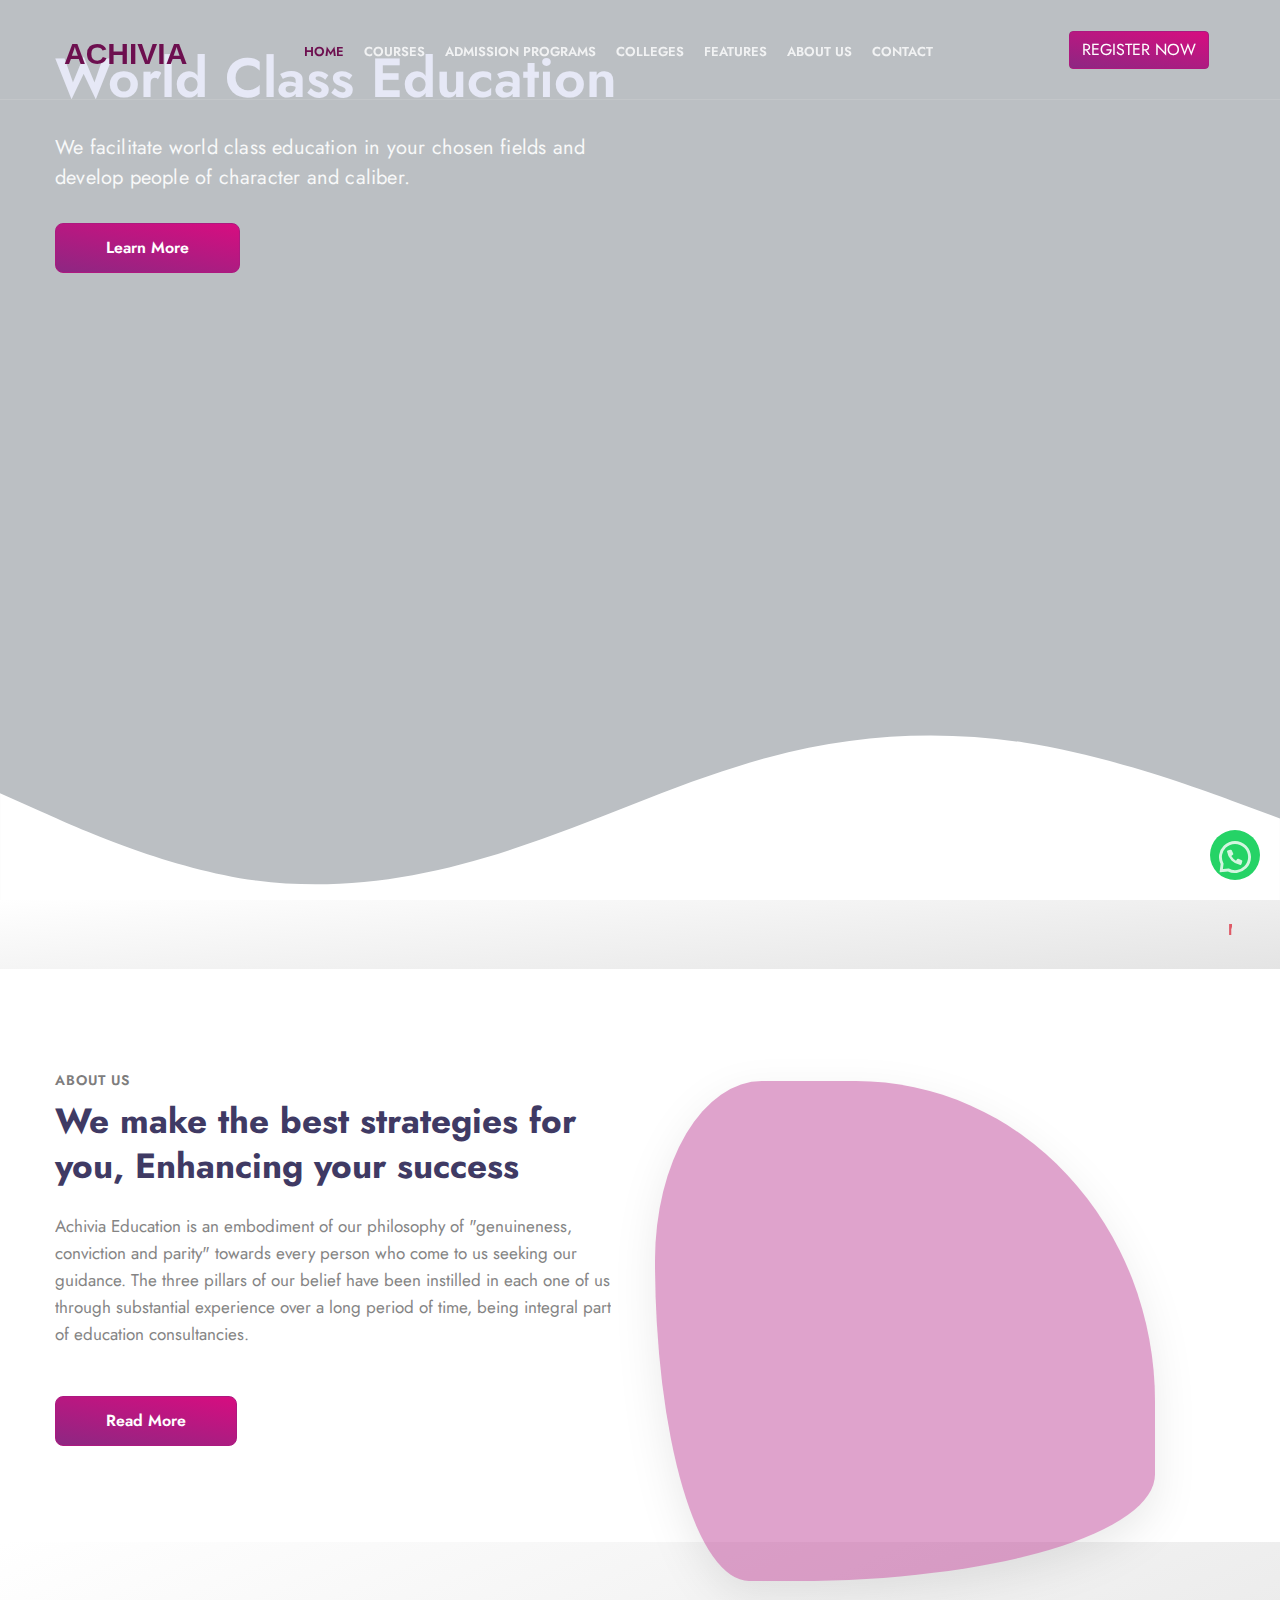
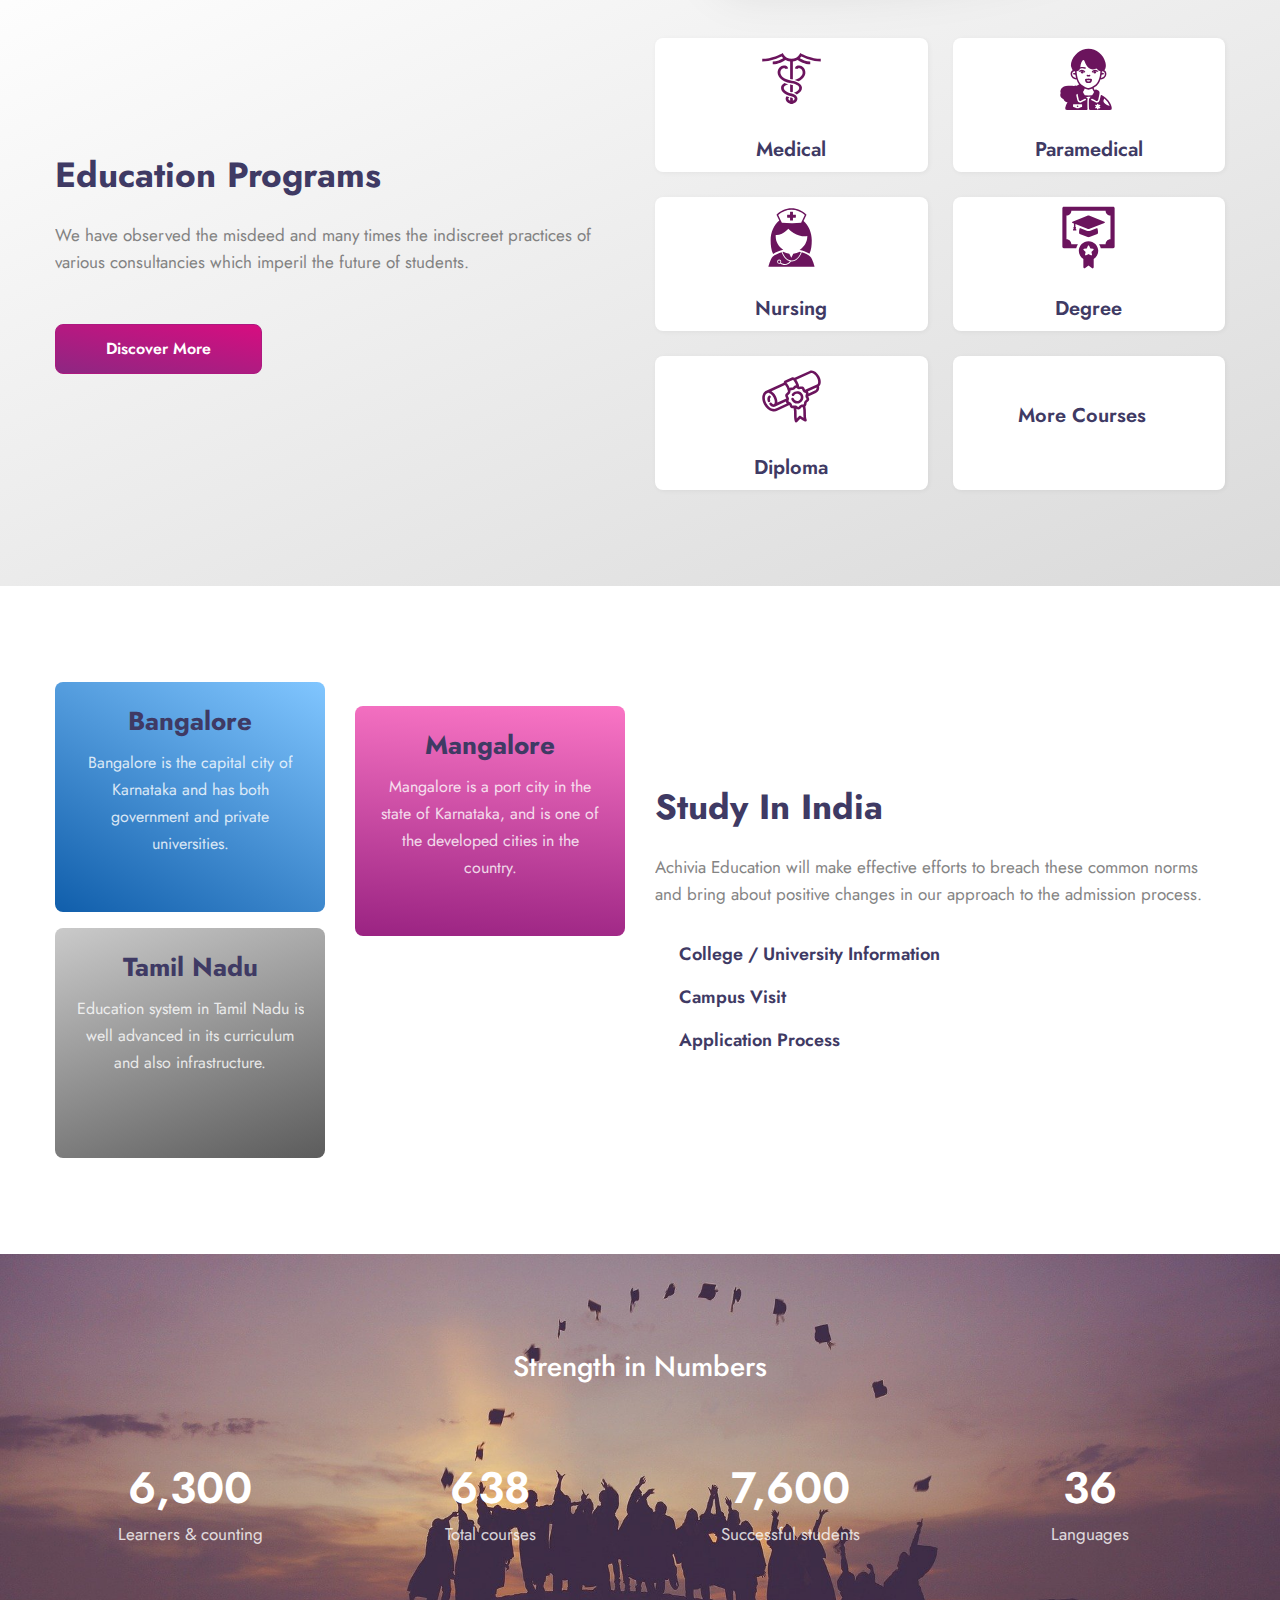
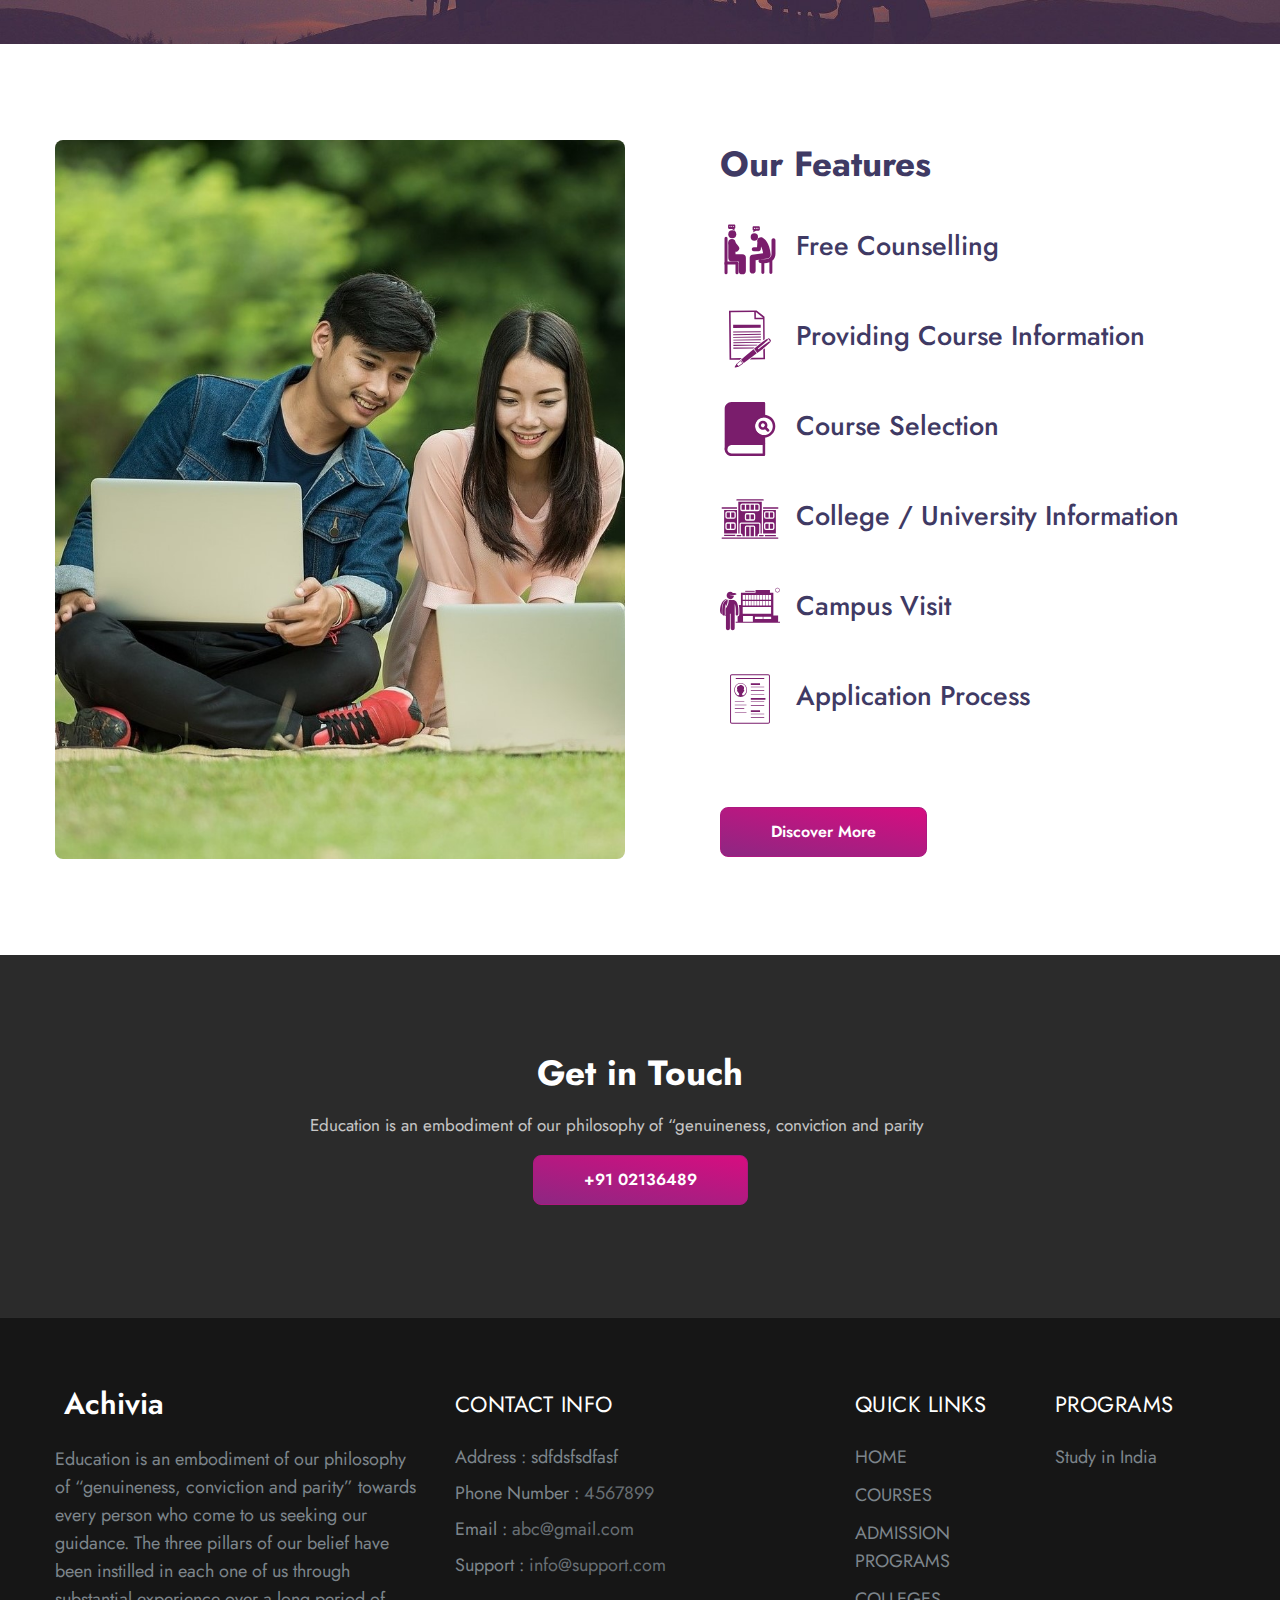
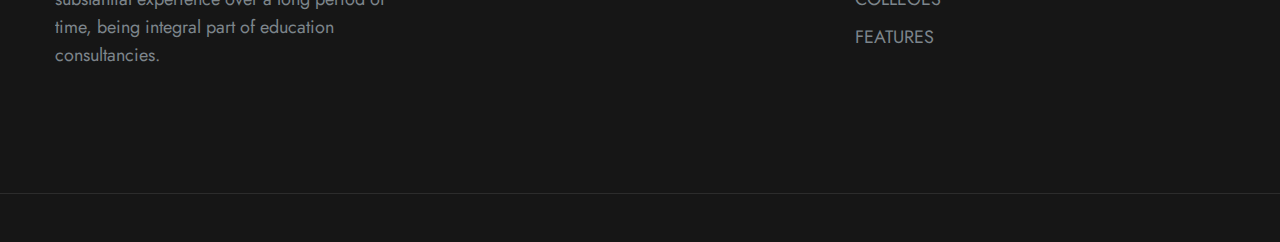
==== commit 67013c62: "reg button for sm device added" ====
--- a/index.html
+++ b/index.html
@@ -64,6 +64,10 @@
             <li class="nav-item @@contact__active">
               <a id="text6" class="nav-link" href="">Contact</a>
             </li>
+            <li class="nav-item @@contact__active">
+              <a type="button" id="reg-btn" style="display: none; font-size: 11px;" class="btn btn-success btn-background" href="">REGISTER NOW</a>
+            </li>
+            
           </ul>
         </div>
 
--- a/assets/css/style-starter.css
+++ b/assets/css/style-starter.css
@@ -19374,6 +19374,7 @@
   .navbar-expand-lg .navbar-nav .nav-link{
     font-size: 10px;
   }
+ 
 
 }
 .feature-icon{
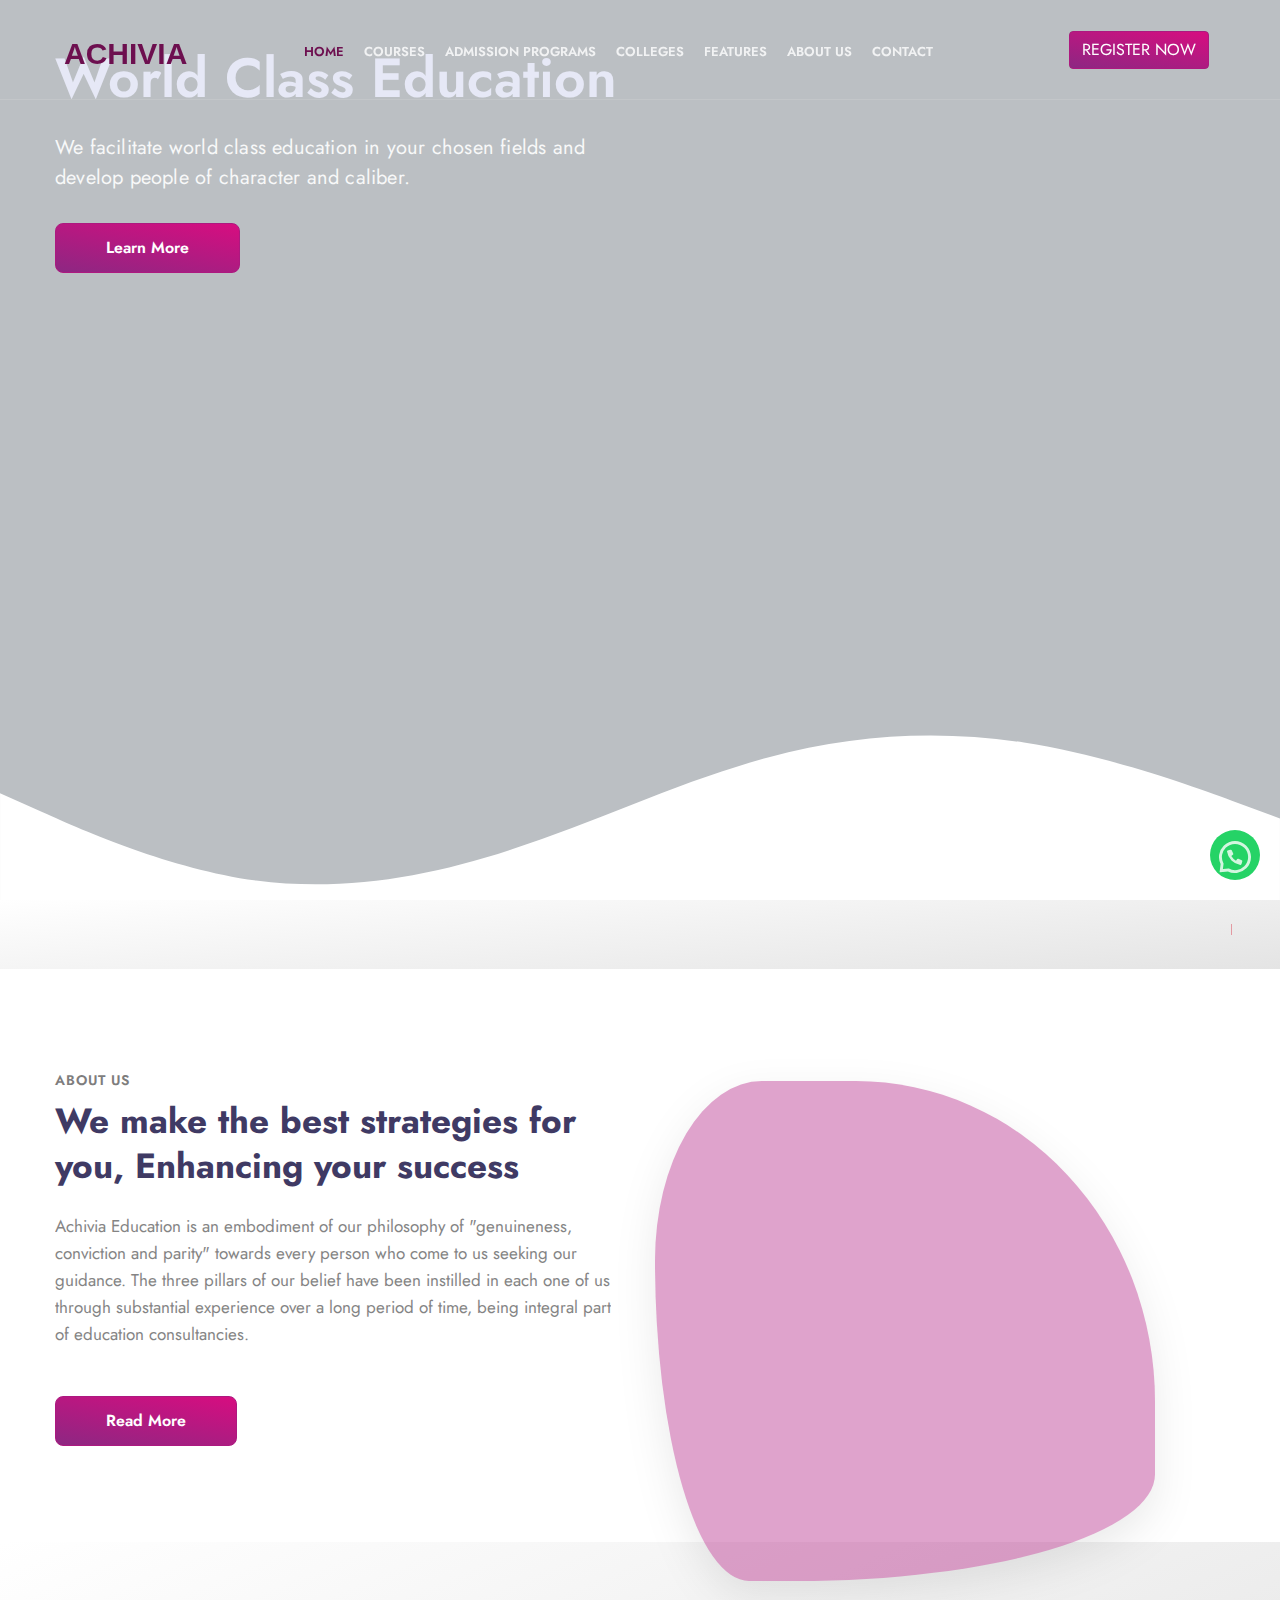
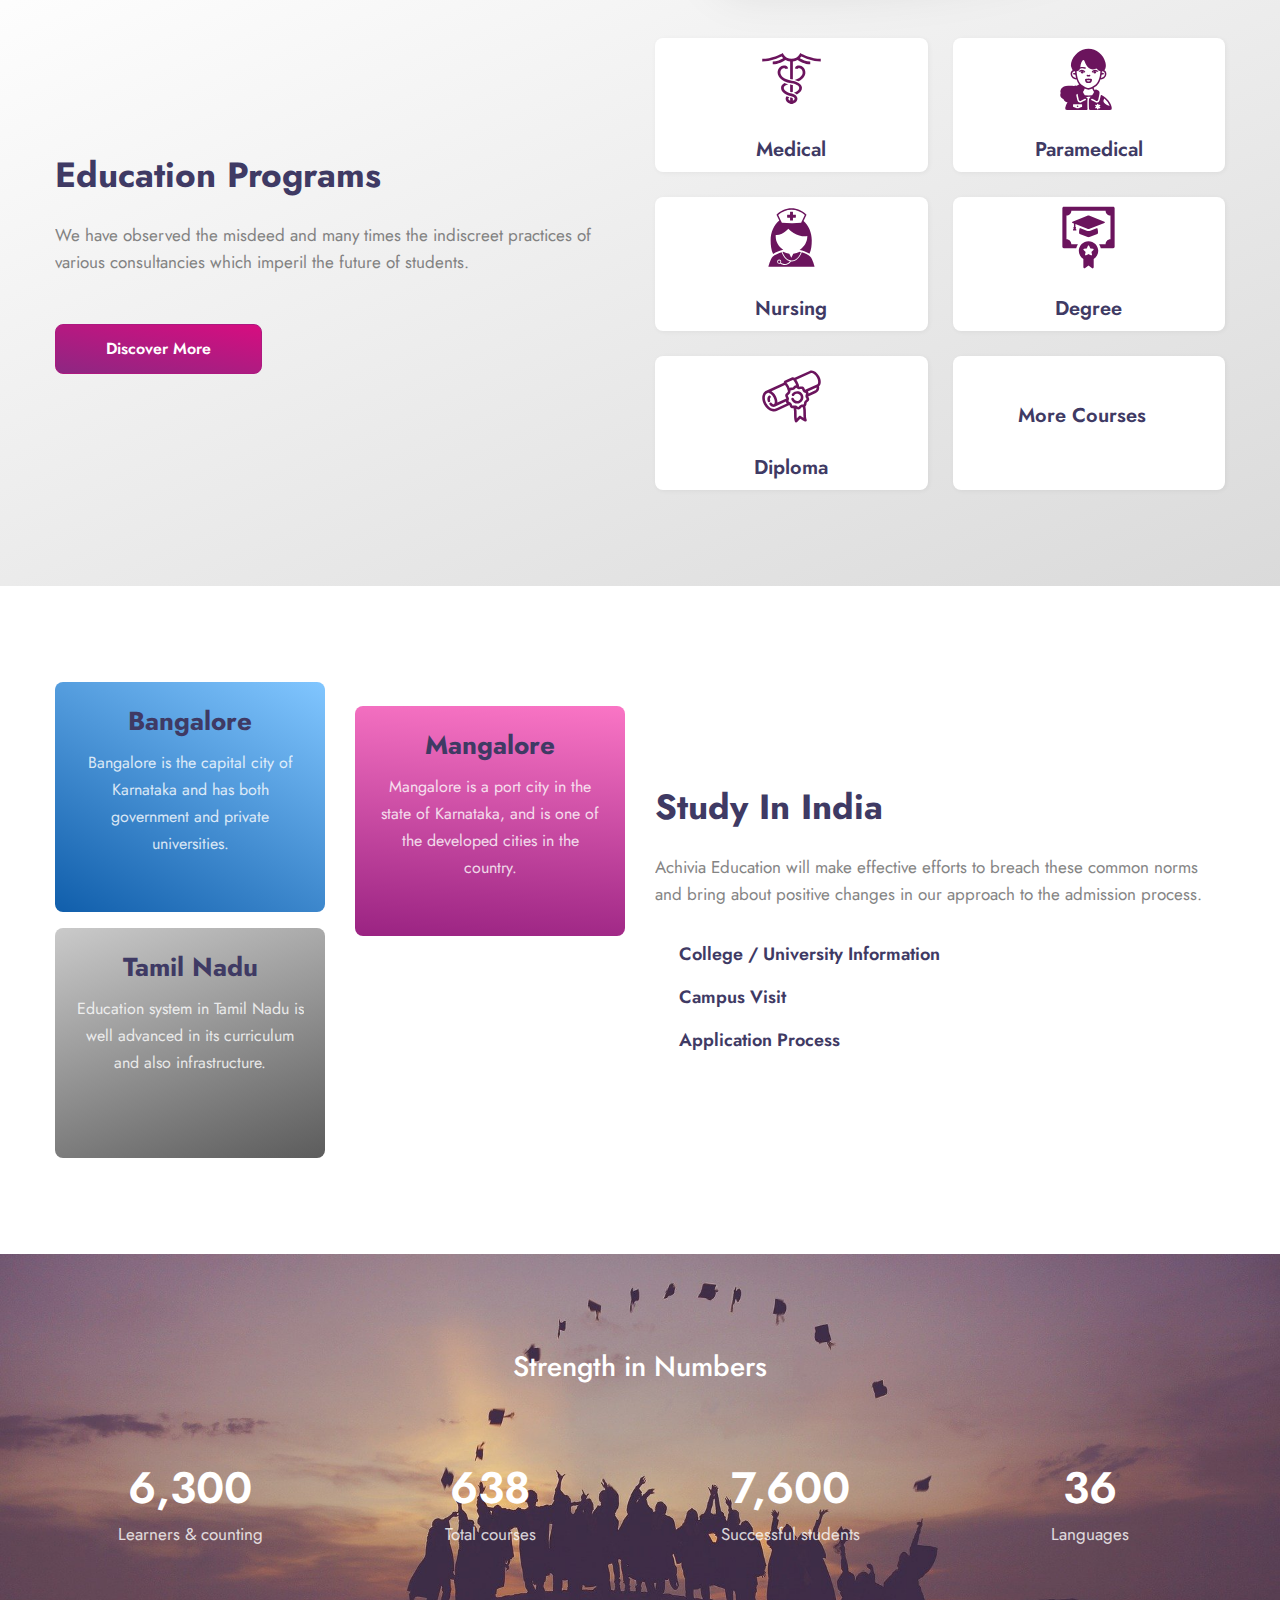
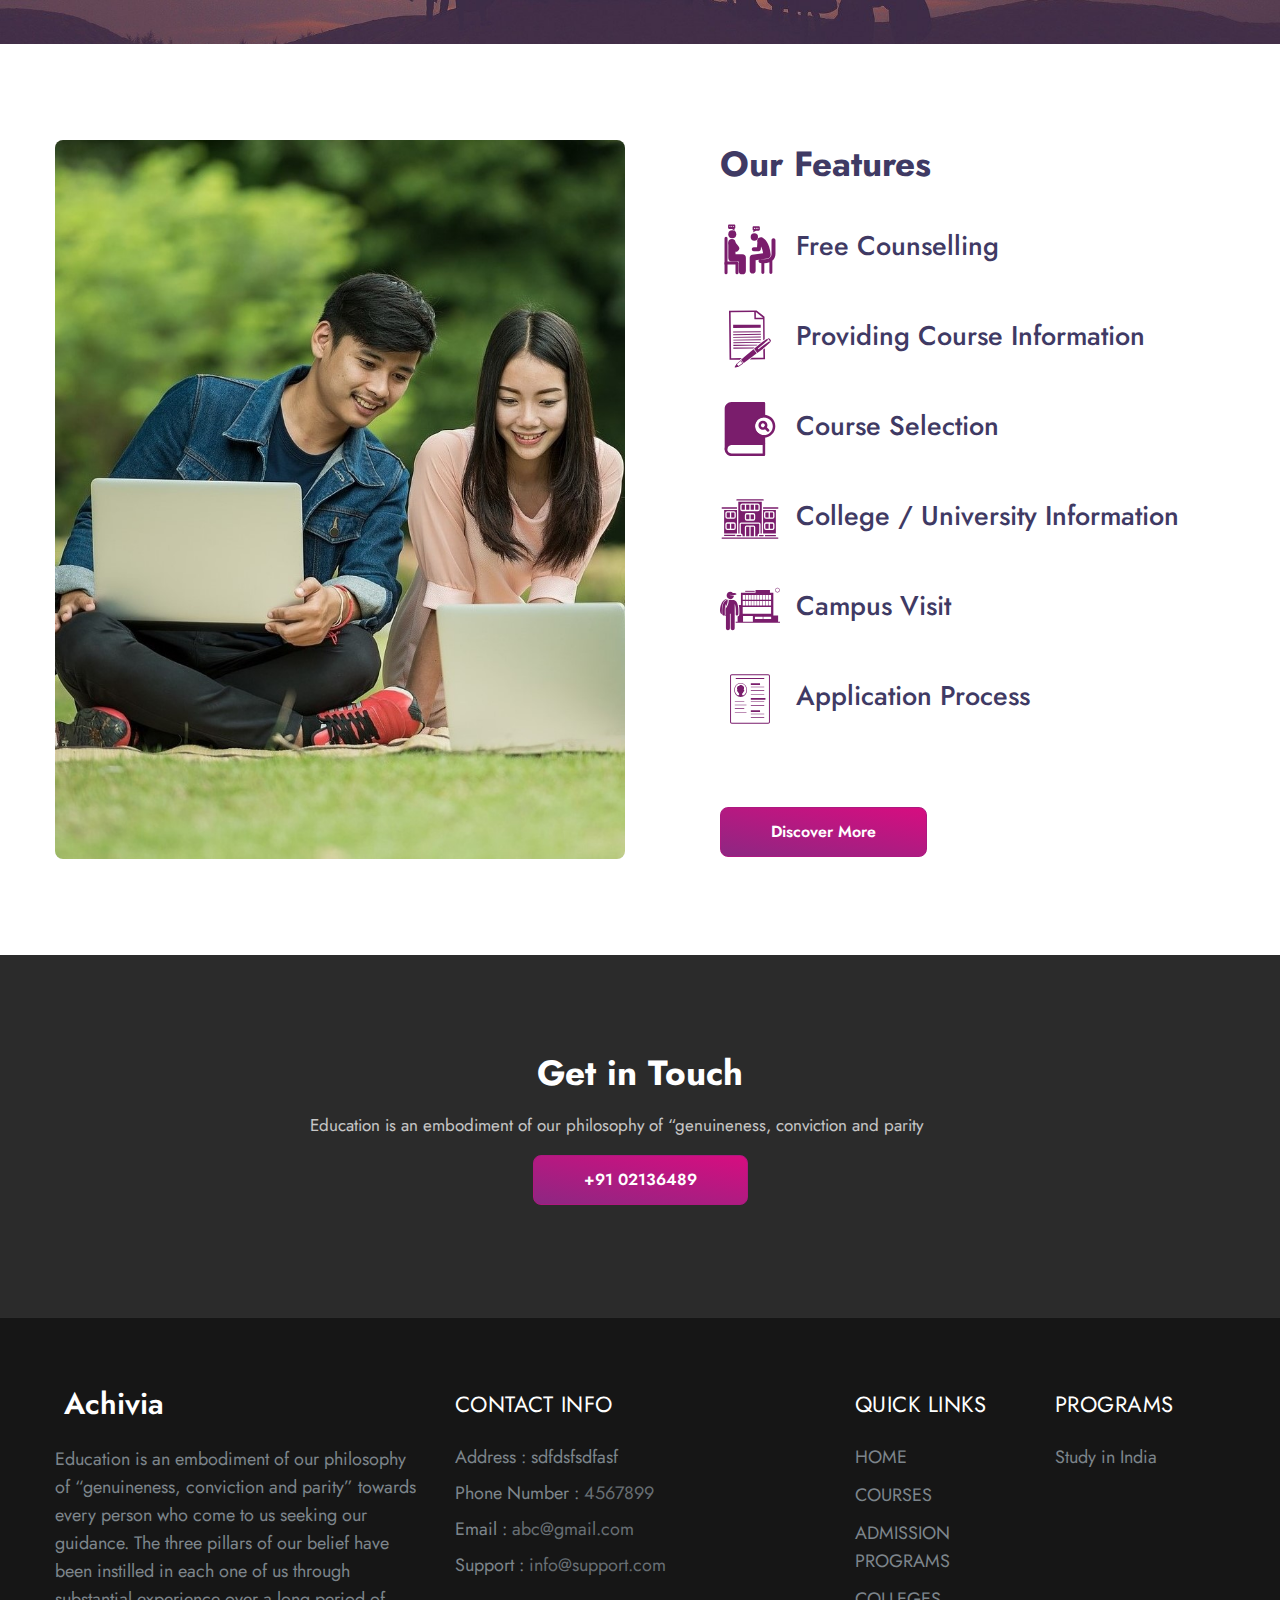
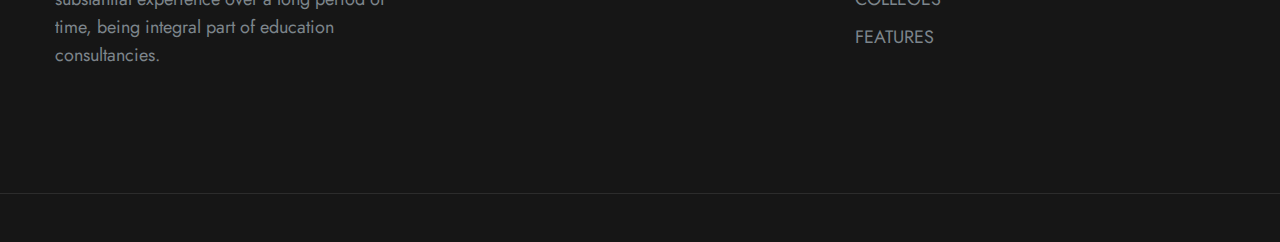
==== commit 18f39cd9: "college page added" ====
--- a/index.html
+++ b/index.html
@@ -47,13 +47,13 @@
                   class="sr-only">(current)</span></a>
             </li>
             <li class="nav-item @@services__active">
-              <a id="text1" class="nav-link" href="">courses</a>
+              <a id="text1" class="nav-link" href="courses.html">courses</a>
             </li>
             <li class="nav-item @@about__active">
-              <a id="text2" class="nav-link" href="">Admission Programs</a>
+              <a id="text2" class="nav-link" href="admission-programs.html">Admission Programs</a>
             </li>
             <li class="nav-item @@about__active">
-              <a id="text3" class="nav-link" href="">colleges</a>
+              <a id="text3" class="nav-link" href="colleges.html">colleges</a>
             </li>
             <li class="nav-item @@about__active">
               <a id="text4" class="nav-link" href="">features</a>
@@ -65,7 +65,7 @@
               <a id="text6" class="nav-link" href="">Contact</a>
             </li>
             <li class="nav-item @@contact__active">
-              <a type="button" id="reg-btn" style="display: none; font-size: 11px;" class="btn btn-success btn-background" href="">REGISTER NOW</a>
+              <a type="button" id="reg-btn" style="display: none; font-size: 14px;" class="btn btn-success btn-background" href="">REGISTER NOW</a>
             </li>
             
           </ul>
@@ -248,34 +248,34 @@
               <div class="icon">
                 <img src="assets/images/edp1.svg">
               </div>
-              <h4><a style="font-size: 20px;" href="about.html" class="title-head">Medical</a></h4>
+              <h4><a style="font-size: 20px;" href="" class="title-head">Medical</a></h4>
             </div>
             <div style="padding: 8px;" class="grids-1 box-wrap">
               <div class="icon">
                 <img src="assets/images/edp5.svg">
               </div>
-              <h4><a style="font-size: 20px;" href="about.html" class="title-head">Paramedical</a></h4>
+              <h4><a style="font-size: 20px;" href="" class="title-head">Paramedical</a></h4>
             </div>
             <div style="padding: 8px;" class="grids-1 box-wrap">
               <div class="icon">
                 <img src="assets/images/edp3.svg">
               </div>
-              <h4><a style="font-size: 20px;" href="about.html" class="title-head">Nursing</a></h4>
+              <h4><a style="font-size: 20px;" href="" class="title-head">Nursing</a></h4>
             </div>
             <div style="padding: 8px;" class="grids-1 box-wrap">
               <div class="icon">
                 <img src="assets/images/edp4.svg">
               </div>
-              <h4><a style="font-size: 20px;" href="about.html" class="title-head">Degree</a></h4>
+              <h4><a style="font-size: 20px;" href="" class="title-head">Degree</a></h4>
             </div>
             <div style="padding: 8px;" class="grids-1 box-wrap">
               <div class="icon">
                 <img src="assets/images/edp6.svg">
               </div>
-              <h4><a style="font-size: 20px;" href="about.html" class="title-head">Diploma</a></h4>
+              <h4><a style="font-size: 20px;" href="" class="title-head">Diploma</a></h4>
             </div>
             <div style="padding: 8px;" class="grids-1 box-wrap">
-              <h4><a style="font-size: 20px;  margin-top: 38px;" href="about.html" class="title-head">More Courses <i
+              <h4><a style="font-size: 20px;  margin-top: 38px;" href="courses.html" class="title-head">More Courses <i
                     style="font-size: 13px;" class="fas fa-chevron-right"></i></a></h4>
             </div>
 
--- a/assets/css/style-starter.css
+++ b/assets/css/style-starter.css
@@ -19304,84 +19304,145 @@
   }
 }
 
-.edu-progs-boxicon{
+.edu-progs-boxicon {
   font-size: 37px;
-   margin-top: 15px;
-   color: #294d9f;
-
-}
-.edu-progs-boxtext{
+  margin-top: 15px;
+  color: #294d9f;
+}
+
+.edu-progs-boxtext {
   font-size: 20px;
 }
 
-.study-box{
+.study-box {
   background-color: #cbcbcb;
-    height: 230px;
-    border-radius: 8px;
-    text-align: center;
-}
-
-.study-box1{
-  background-image: linear-gradient( 29deg , #105eab, #81c6ff);
-}
-.study-box2{
-  background-image: linear-gradient(  364deg, #9a2382, #fa75c5);
-}
-.study-box3{
+  height: 230px;
+  border-radius: 8px;
+  text-align: center;
+}
+
+.study-box1 {
+  background-image: linear-gradient( 29deg, #105eab, #81c6ff);
+}
+
+.study-box2 {
+  background-image: linear-gradient( 364deg, #9a2382, #fa75c5);
+}
+
+.study-box3 {
   background-image: linear-gradient( 341deg, #5c5c5c, #cacaca);
 }
-.features-section{
+
+.features-section {
   padding-left: 80px;
 }
-.features-list{
+
+.features-list {
   font-size: 27px;
 }
 
 @media screen and (max-width: 996px) {
-  .features-section{
+  .features-section {
     padding-left: 16px;
   }
-  .features-list{
+  .features-list {
     font-size: 20px;
   }
-  .bg1{
+  .bg1 {
     background-image: url(../images/b1mini.jpg);
   }
-
-
-}
-.count-number{
+  
+}
+
+.count-number {
   font-size: 44px;
 }
-.site-counter{
+
+.site-counter {
   background-image: url(https://www.edubrightline.com/en/wp-content/uploads/2021/04/counter-bg-img.jpg?id=1933);
   height: 509px;
-    object-fit: cover;
-    background-size: cover;
-    background-position: center;
-    background-repeat: no-repeat;
+  object-fit: cover;
+  background-size: cover;
+  background-position: center;
+  background-repeat: no-repeat;
 }
 
 @media screen and (min-width: 996px) {
-  .conter-text{
+  .conter-text {
     margin-top: 130px;
   }
-}
+
+}
+
 /*# sourceMappingURL=style-starter.css.map */
 
 @media screen and (max-width: 1199px) {
-
-  .navbar-expand-lg .navbar-nav .nav-link{
+  .navbar-expand-lg .navbar-nav .nav-link {
     font-size: 10px;
   }
- 
-
-}
-.feature-icon{
+}
+@media screen and (max-width: 996px) {
+  .navbar-expand-lg .navbar-nav .nav-link {
+    font-size: 16px;
+  }
+}
+
+.feature-icon {
   height: 60px;
 }
 
-.logo-text{
+.logo-text {
   color: #6d0f4f;
   font-family: -apple-system, BlinkMacSystemFont, "Segoe UI", Roboto, "Helvetica Neue", Arial, "Noto Sans", sans-serif, "Apple Color Emoji", "Segoe UI Emoji", "Segoe UI Symbol", "Noto Color Emoji";
-}+}
+@media screen and (max-width: 415px){
+.title-header {
+    font-size: 34px !important;
+    line-height: 32px;
+}
+.title-subheader{
+  font-size: 24px !important;
+    line-height: 32px;
+}
+}
+.place-title{
+  color: #7e1c74;
+}
+.college-underline{
+  font-size: 33px;
+    height: 1px;
+    background-color: #1d7f92;
+    width: 51px;
+    margin-left: 3px;
+    margin-top: 2px;
+}
+.location-box{
+  background-color: #e6e6e6;
+  border-radius: 20px;
+  padding-left: 7px;
+  padding-right: 7px;
+  font-size: 16px;
+}
+.card-bg{
+  background-color: white;
+  border-radius: 8px;
+}
+.card-margin{
+  margin-bottom: 20px;
+  padding-right: 0px;
+  
+}
+@media screen and (max-width: 996px) {
+  .card-margin{
+    padding-right: 15px;
+  }
+}
+.state-list{
+  font-size: 17px;
+  line-height: 13px;
+}
+.college-image{
+  width: 100%;
+  height: 150px;
+  object-fit: cover;
+}
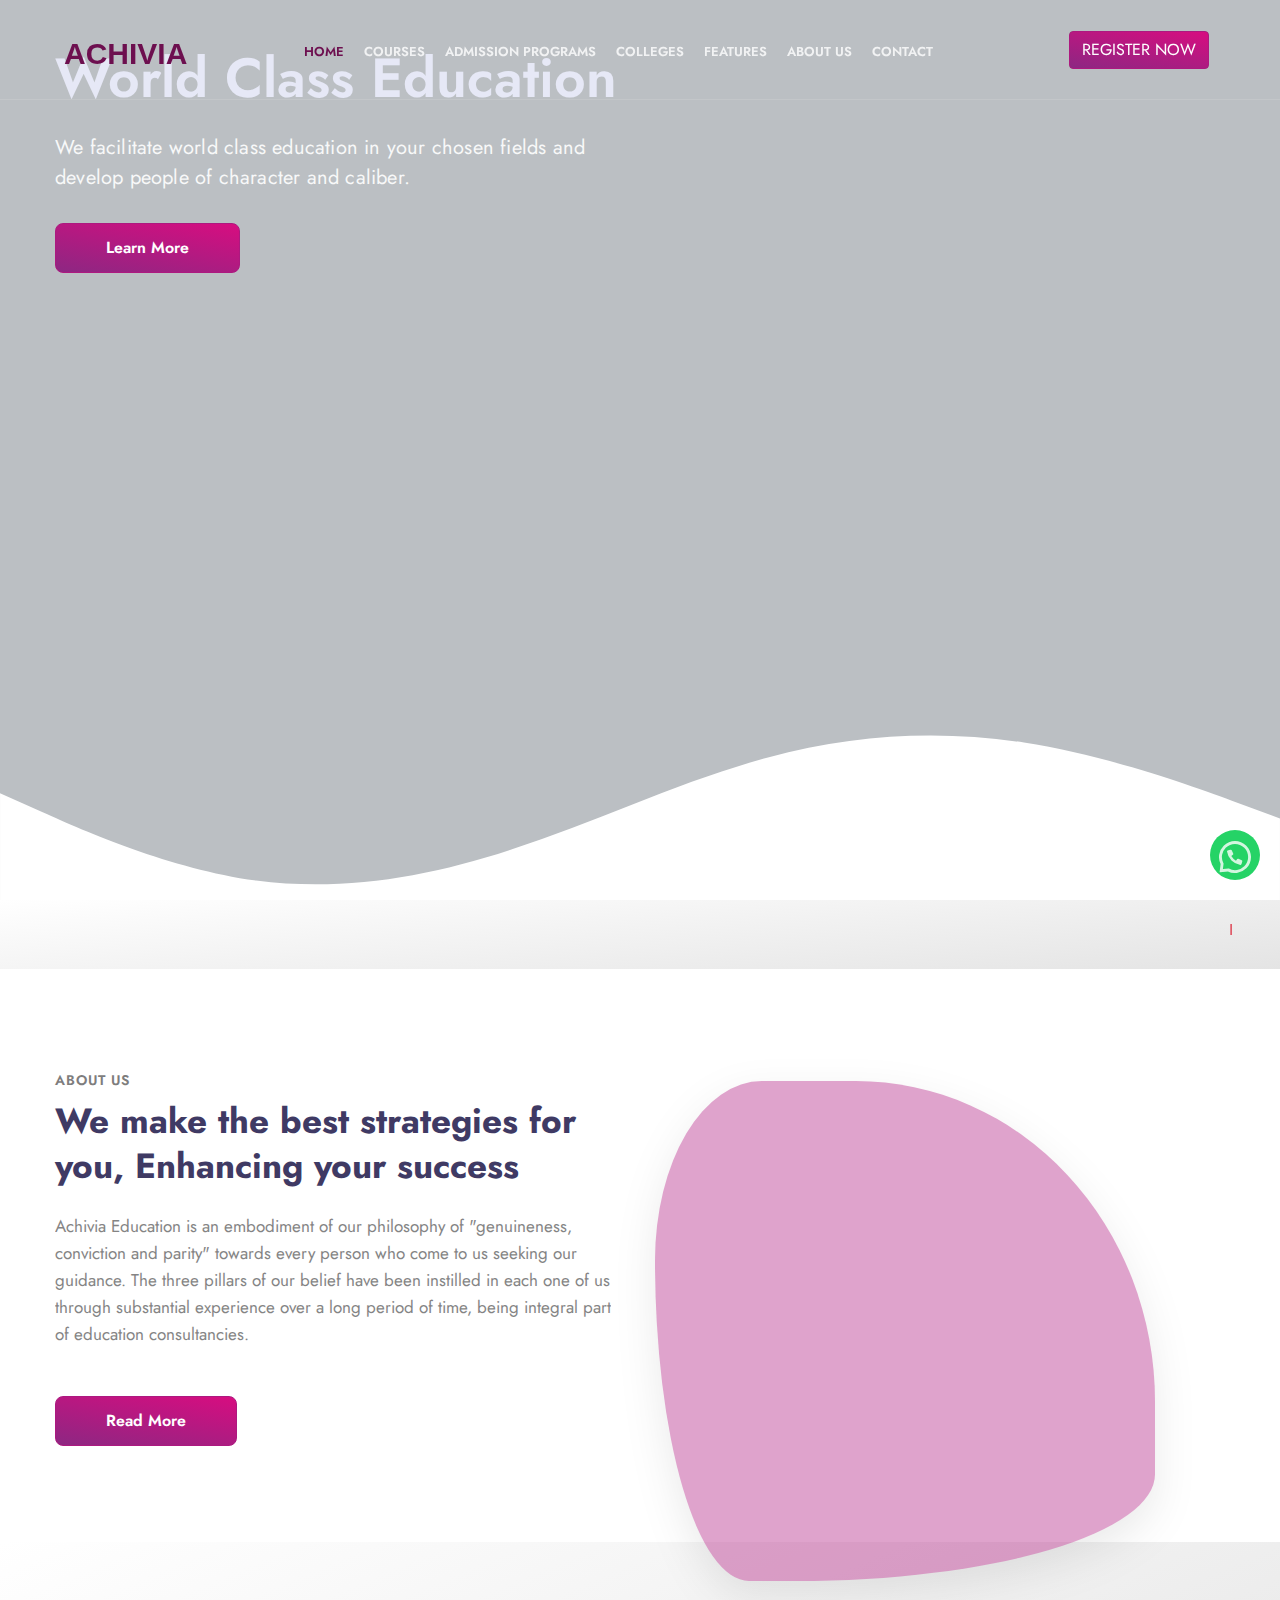
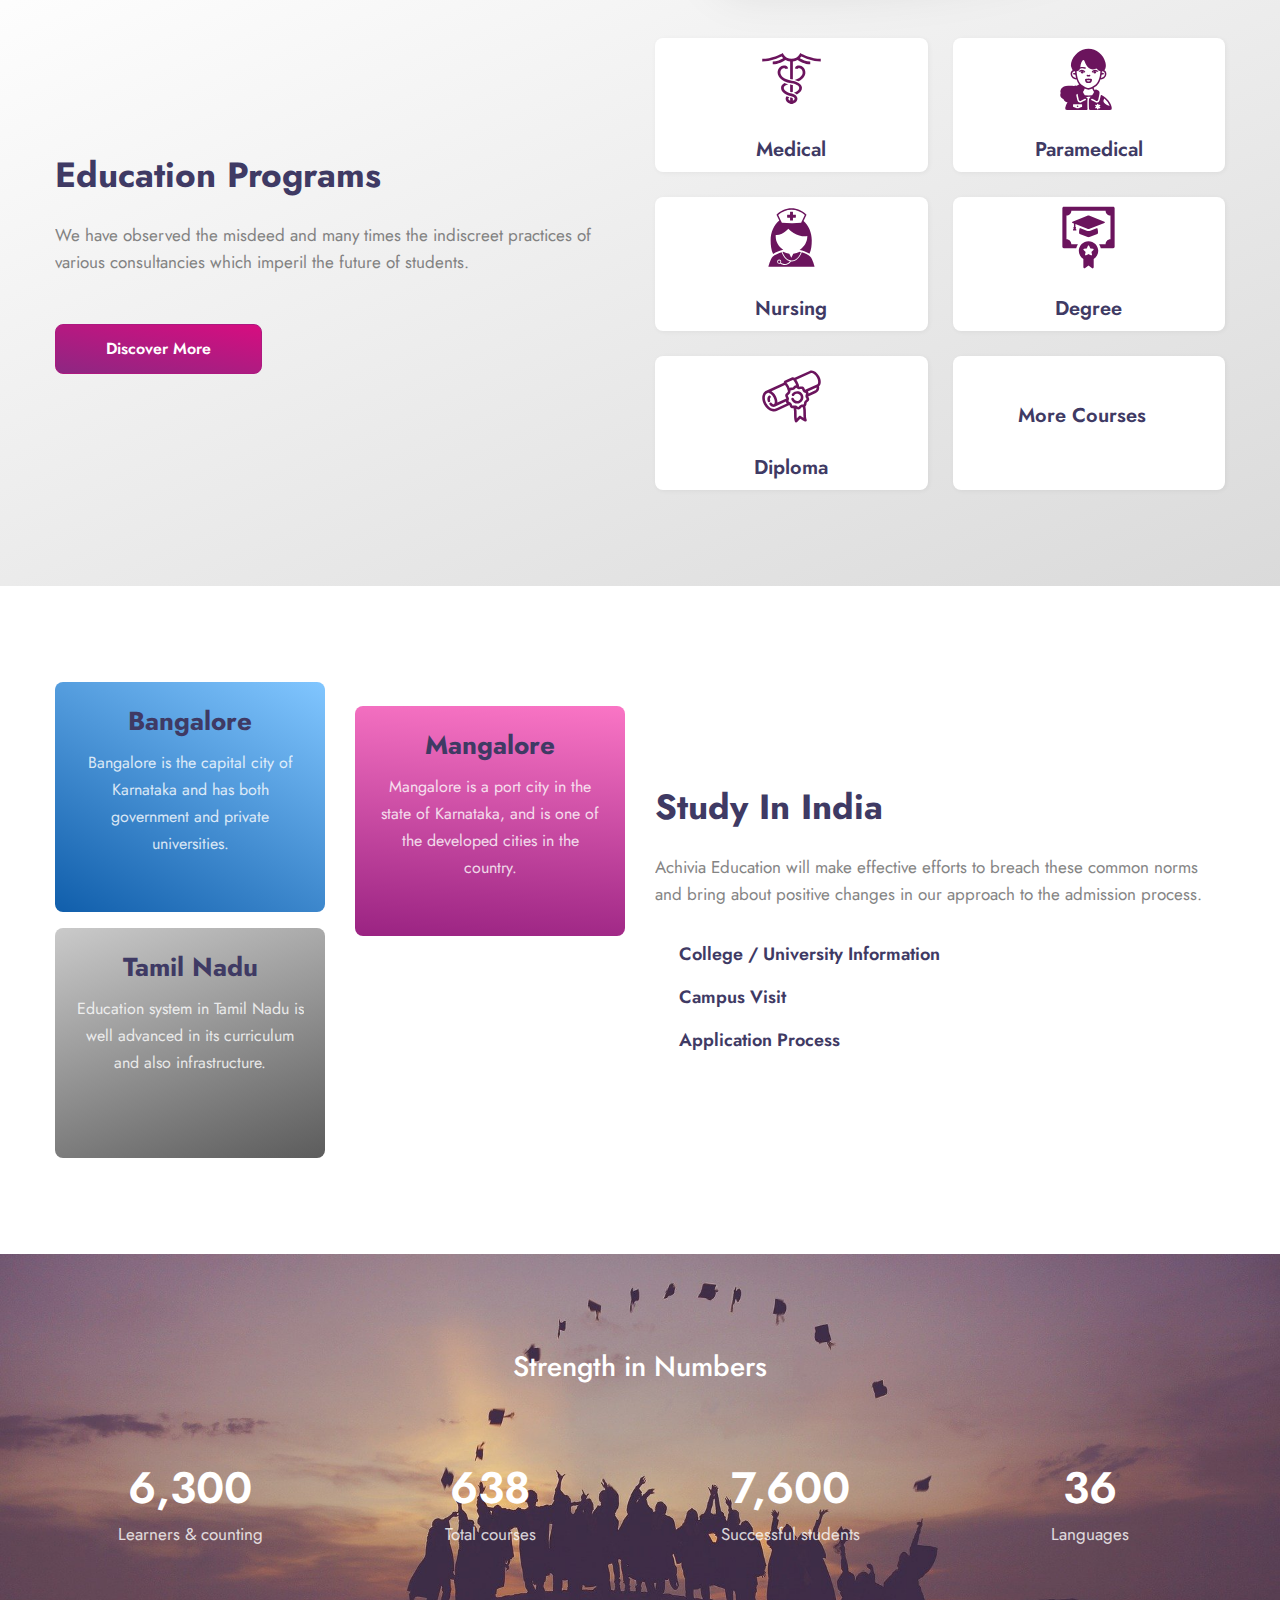
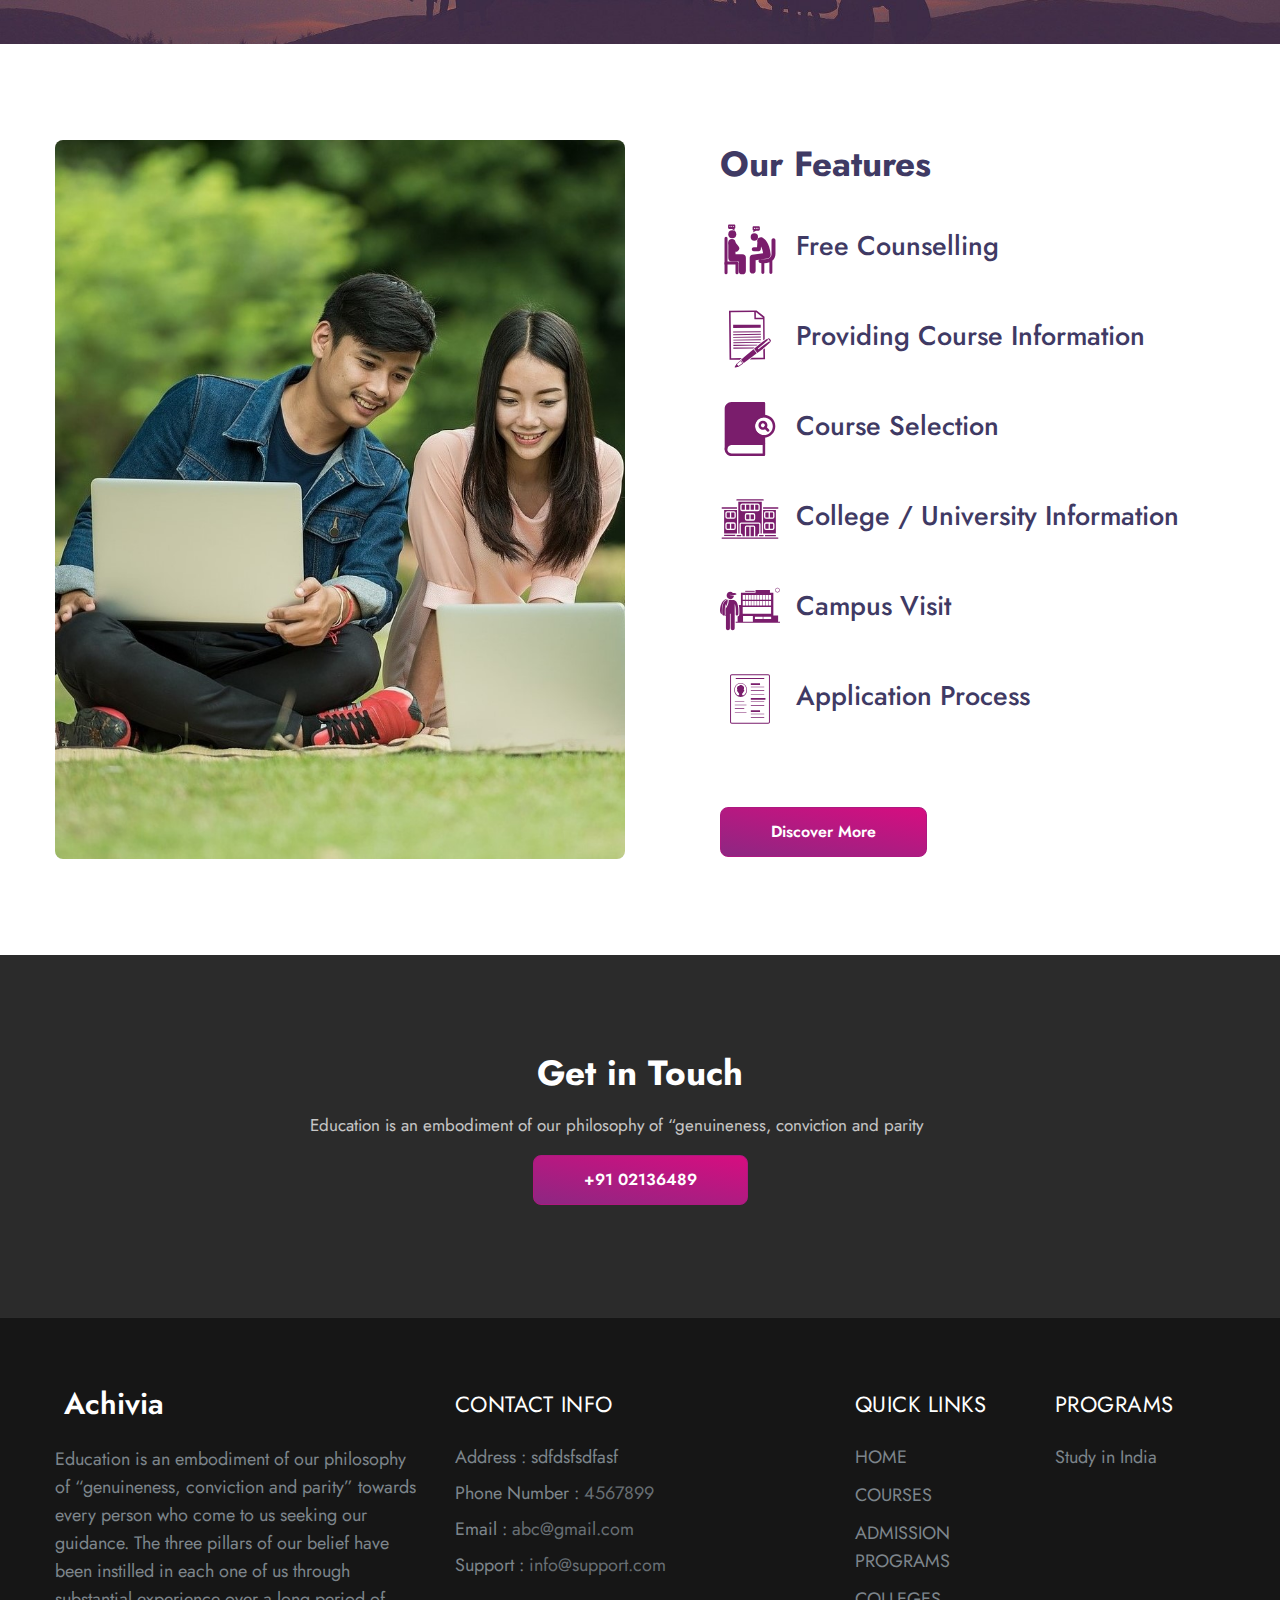
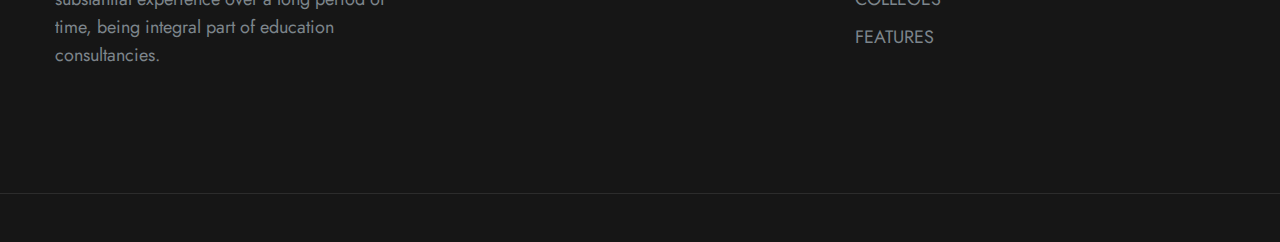
==== commit 2319b743: "font hight change for sm device" ====
--- a/index.html
+++ b/index.html
@@ -41,7 +41,7 @@
           </span>
         </button>
         <div class="collapse navbar-collapse" id="navbarTogglerDemo02">
-          <ul class="navbar-nav mx-lg-auto">
+          <ul style="line-height: 31px;" class="navbar-nav mx-lg-auto">
             <li class="nav-item active">
               <a style="color: #6d0f4f;" class="nav-link" href="index.html">Home <span
                   class="sr-only">(current)</span></a>
--- a/assets/css/style-starter.css
+++ b/assets/css/style-starter.css
@@ -19383,7 +19383,7 @@
 }
 @media screen and (max-width: 996px) {
   .navbar-expand-lg .navbar-nav .nav-link {
-    font-size: 16px;
+    font-size: 15px;
   }
 }
 
@@ -19446,3 +19446,19 @@
   height: 150px;
   object-fit: cover;
 }
+.cards{
+  border: solid 1px rgba(0,0,0,0.15);
+  border-radius: 6px;
+}
+.cards:hover{
+  transform: translateY(-0.25rem);
+  box-shadow: rgba(46, 41, 51, 0.08) 0px 2px 4px, rgba(71, 63, 79, 0.16) 0px 5px 10px;
+  transition: .3s ease;
+  -webkit-transition: .3s ease;
+  -moz-transition: .3s ease;
+  -ms-transition: .3s ease;
+  -o-transition: .3s ease;
+}
+.card-height{
+  height: 83px;
+}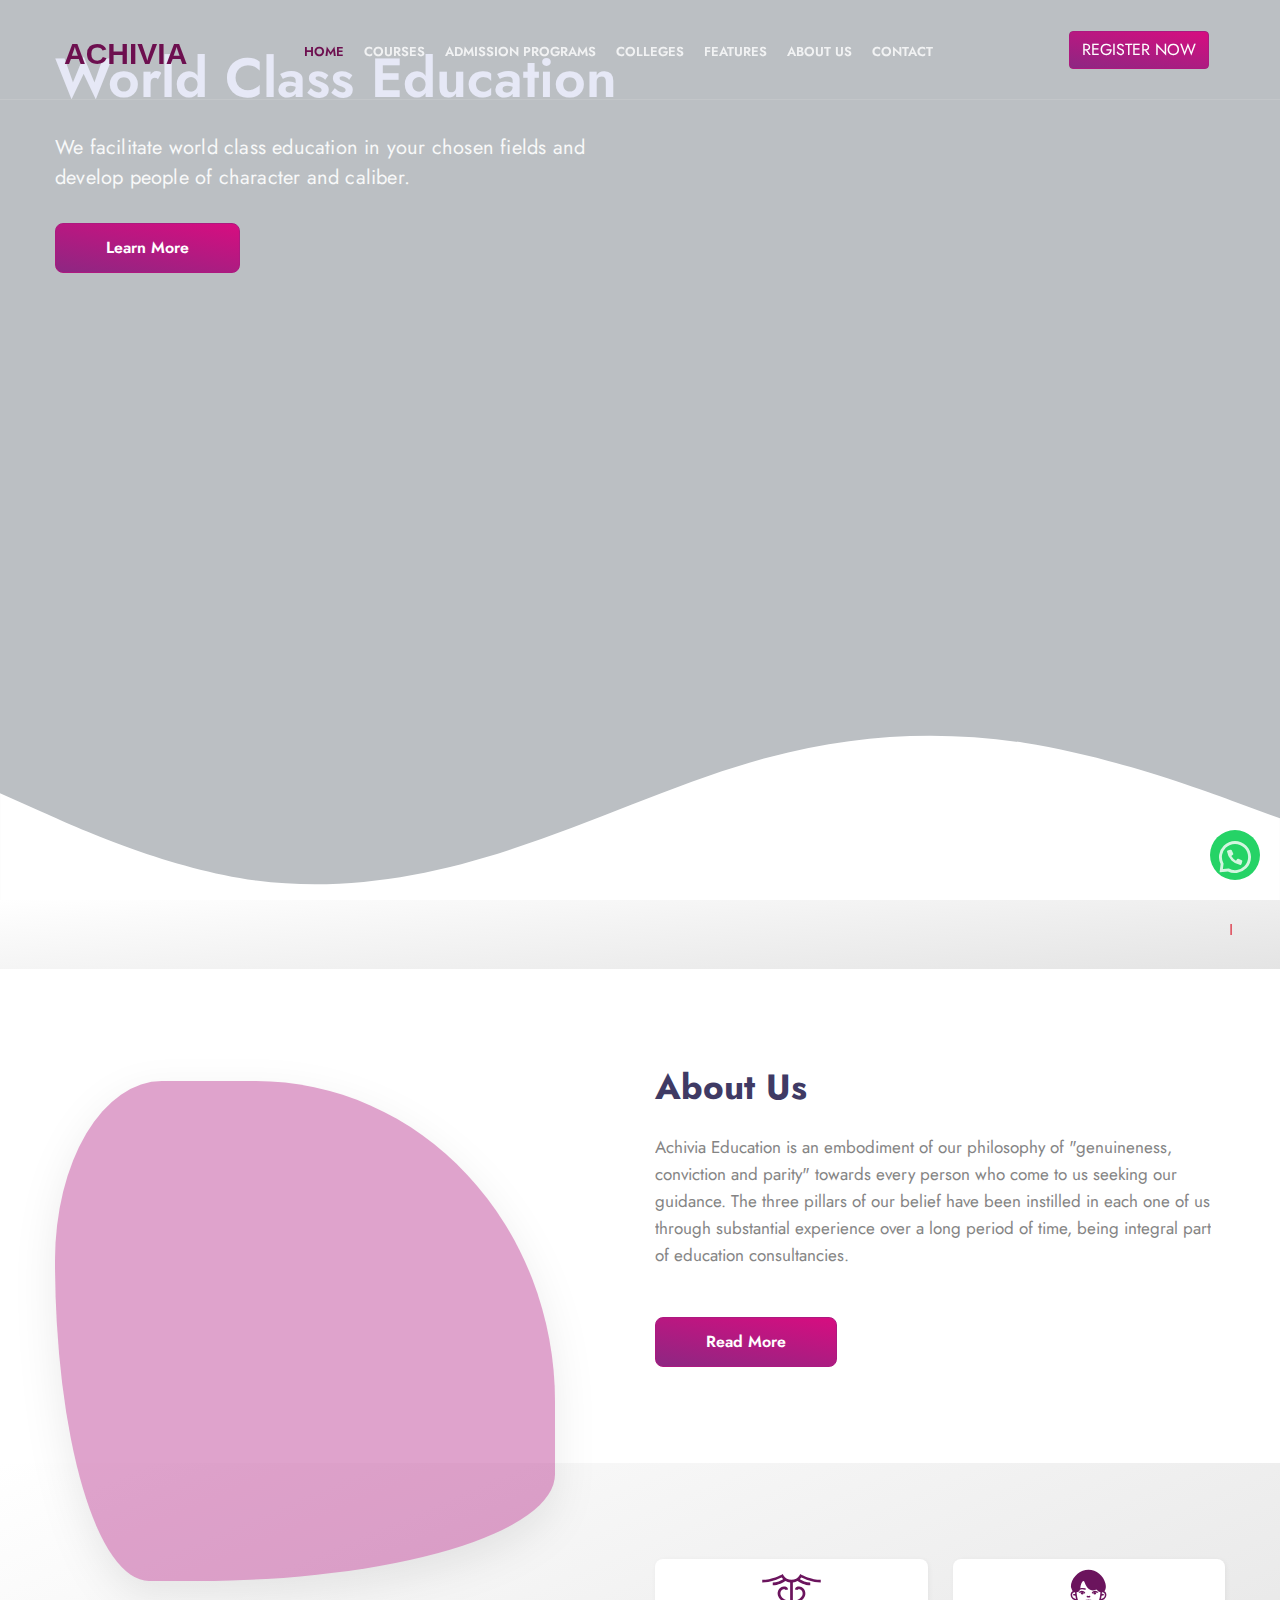
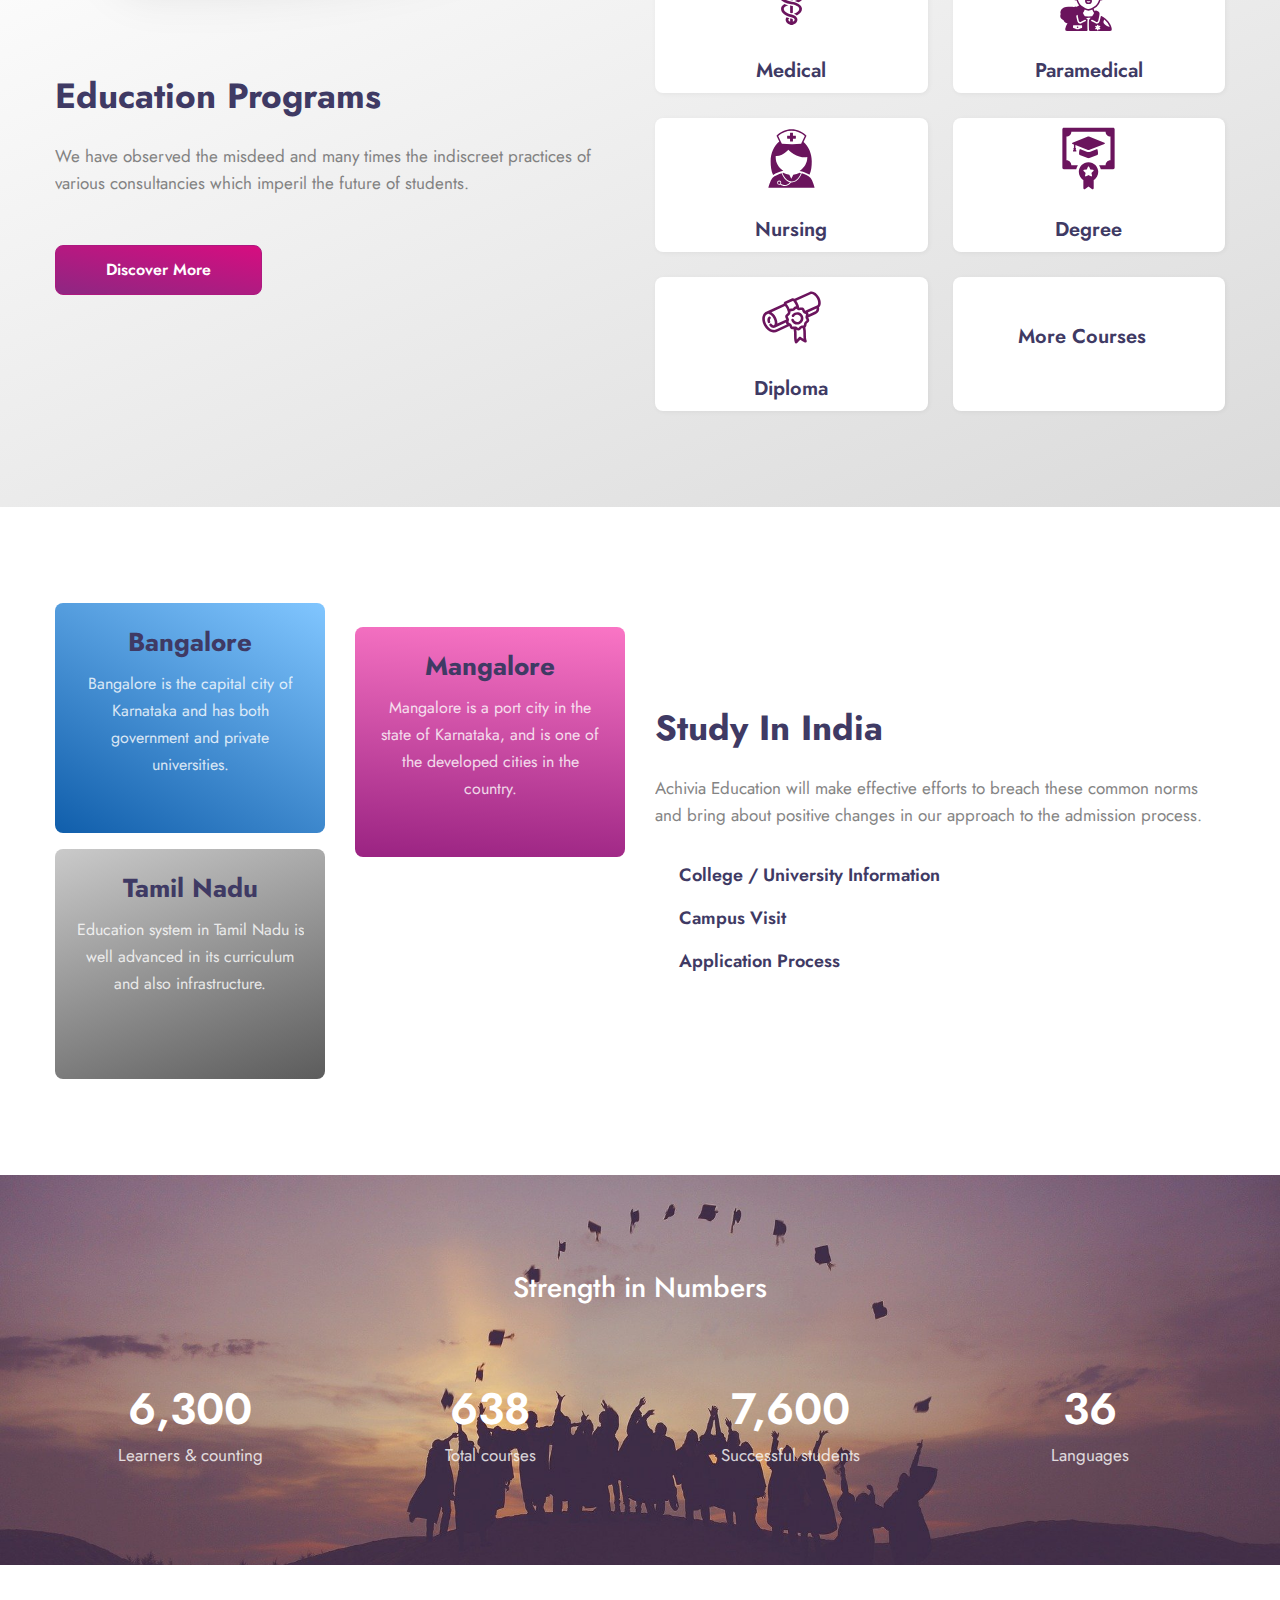
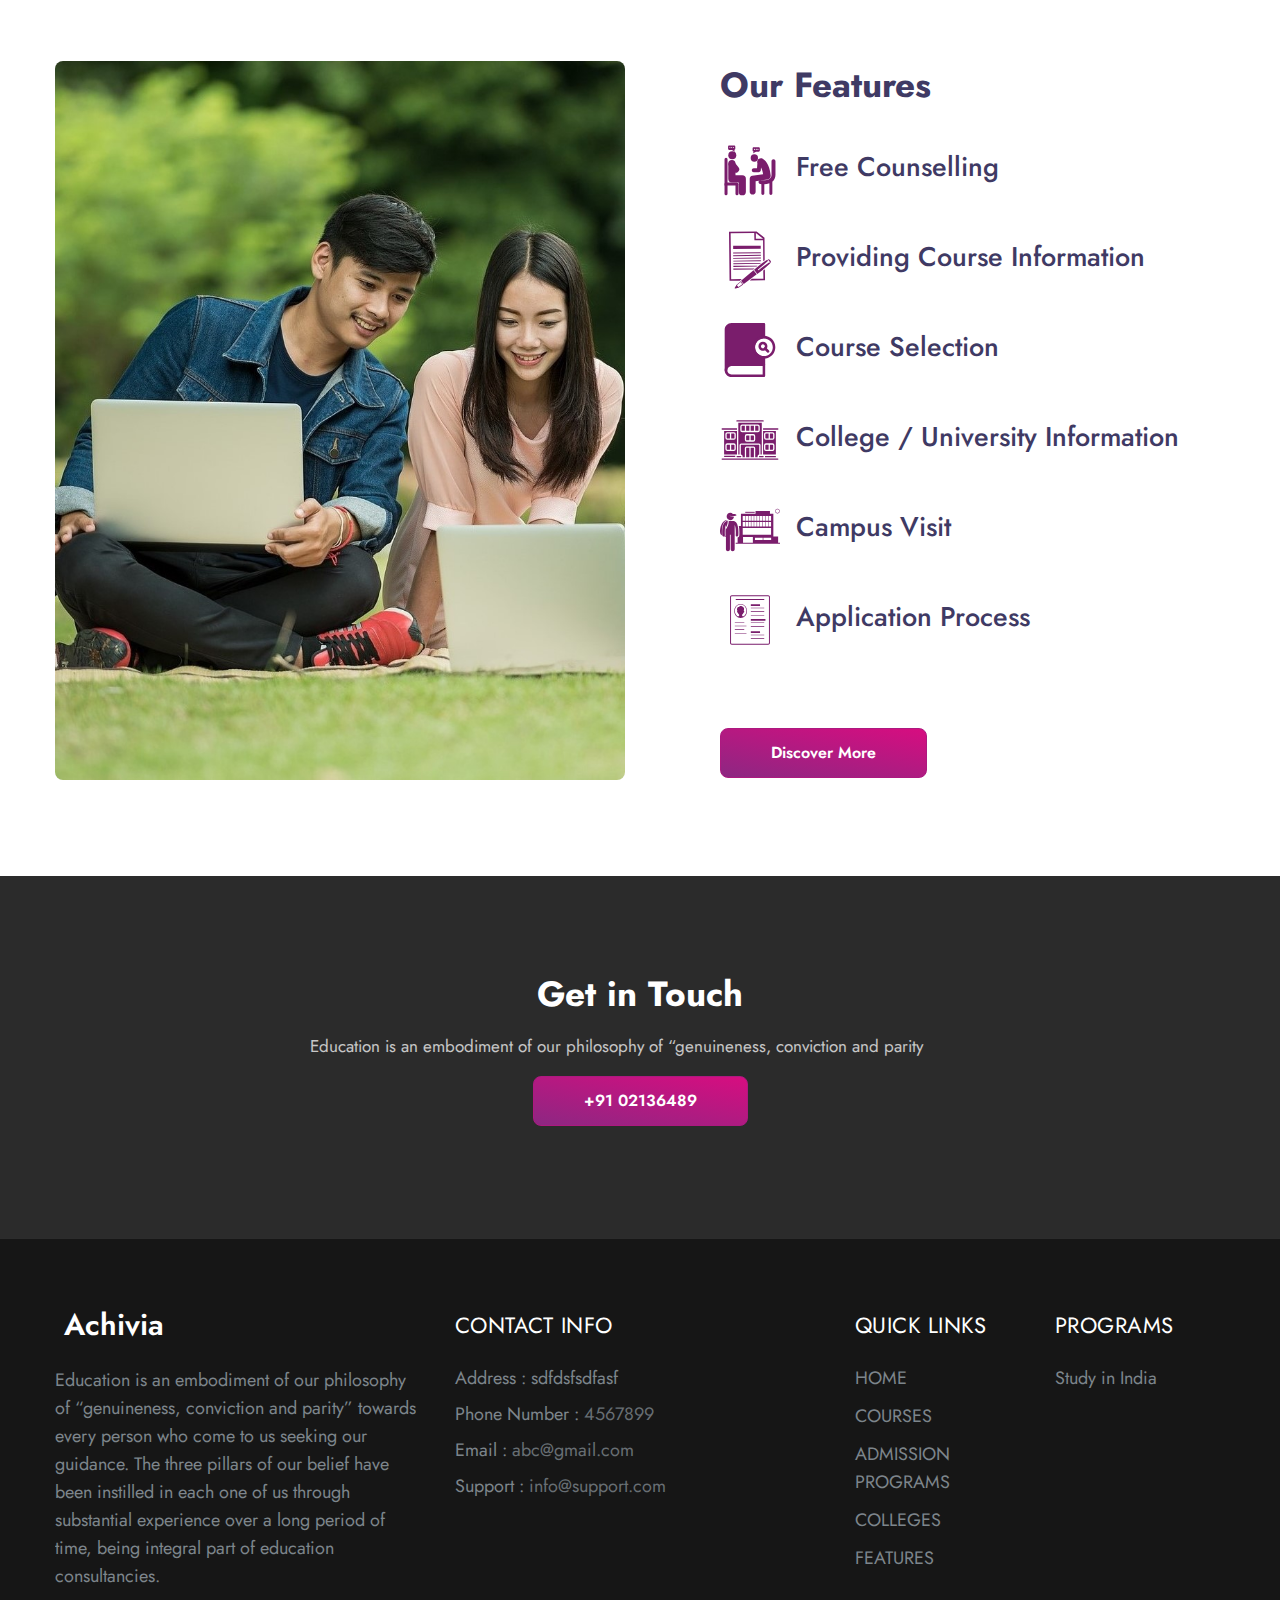
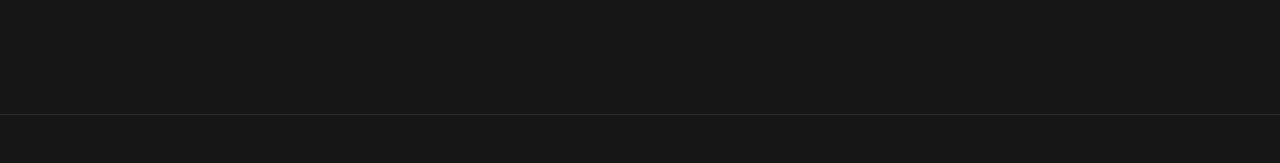
==== commit aa22b5b7: "bg image changed in home page" ====
--- a/index.html
+++ b/index.html
@@ -65,7 +65,7 @@
               <a id="text6" class="nav-link" href="">Contact</a>
             </li>
             <li class="nav-item @@contact__active">
-              <a type="button" id="reg-btn" style="display: none; font-size: 14px;" class="btn btn-success btn-background" href="">REGISTER NOW</a>
+              <a type="button" id="reg-btn" style="font-size: 14px;" class="btn btn-success btn-background" href="">REGISTER NOW</a>
             </li>
             
           </ul>
@@ -196,10 +196,16 @@
     <div class="midd-w3 py-5">
       <div class="container py-lg-5 py-md-4 py-2">
         <div class="row">
-
+          <div class="col-lg-6 mt-3 left-wthree-img">
+            <div class="position-relative">
+              <img src="assets/images/about2.jpg" alt="" class="img-fluid radius-image-full">
+              <div class="bg-shape"> </div>
+
+            </div>
+          </div>
           <div class="col-lg-6 mt-lg-0 mt-5 about-right-faq align-self">
-            <h5 class="title-small mb-1">About Us </h5>
-            <h3 class="title-big">We make the best strategies for you, Enhancing your success</h3>
+            <!-- <h5 class="title-small mb-1">About Us </h5> -->
+            <h3 class="title-big">About Us</h3>
             <p class="mt-4">Achivia Education is an embodiment of our philosophy of "genuineness, conviction and parity"
               towards every person who come to us seeking our guidance. The three pillars of our belief have been
               instilled in each one of us through substantial experience over a long period of time, being integral part
@@ -218,19 +224,13 @@
                 allowfullscreen=""></iframe>
             </div>
           </div>
-          <div class="col-lg-6 mt-3 left-wthree-img">
-            <div class="position-relative">
-              <img src="assets/images/about2.jpg" alt="" class="img-fluid radius-image-full">
-              <div class="bg-shape"> </div>
-
-            </div>
-          </div>
+          
         </div>
   </section>
 
 
 
-  <!-- features section -->
+  <!-- features section  b12686 -->
   <section style="background-image: linear-gradient( 157deg , #ffffff, #dadada);" class="w3l-features py-5" id="work">
     <div class="container py-lg-5 py-md-4 py-2">
       <div class="row main-cont-wthree-2 align-items-center">
--- a/assets/css/style-starter.css
+++ b/assets/css/style-starter.css
@@ -12934,7 +12934,7 @@
 }
 
 .bg3 {
-  background: url(../images/b3.jpg) no-repeat top;
+  background: url(https://www.edubrightline.com/en/wp-content/uploads/2021/04/slider-3.jpg) no-repeat top;
   background-size: cover;
 }
 
@@ -19435,7 +19435,11 @@
 @media screen and (max-width: 996px) {
   .card-margin{
     padding-right: 15px;
-  }
+  
+  }
+  /* #site-header{
+    background-color: white;
+} */
 }
 .state-list{
   font-size: 17px;
@@ -19461,4 +19465,10 @@
 }
 .card-height{
   height: 83px;
+}
+
+@media screen and (min-width: 996px) {
+  #reg-btn{
+    display: none;
+  }
 }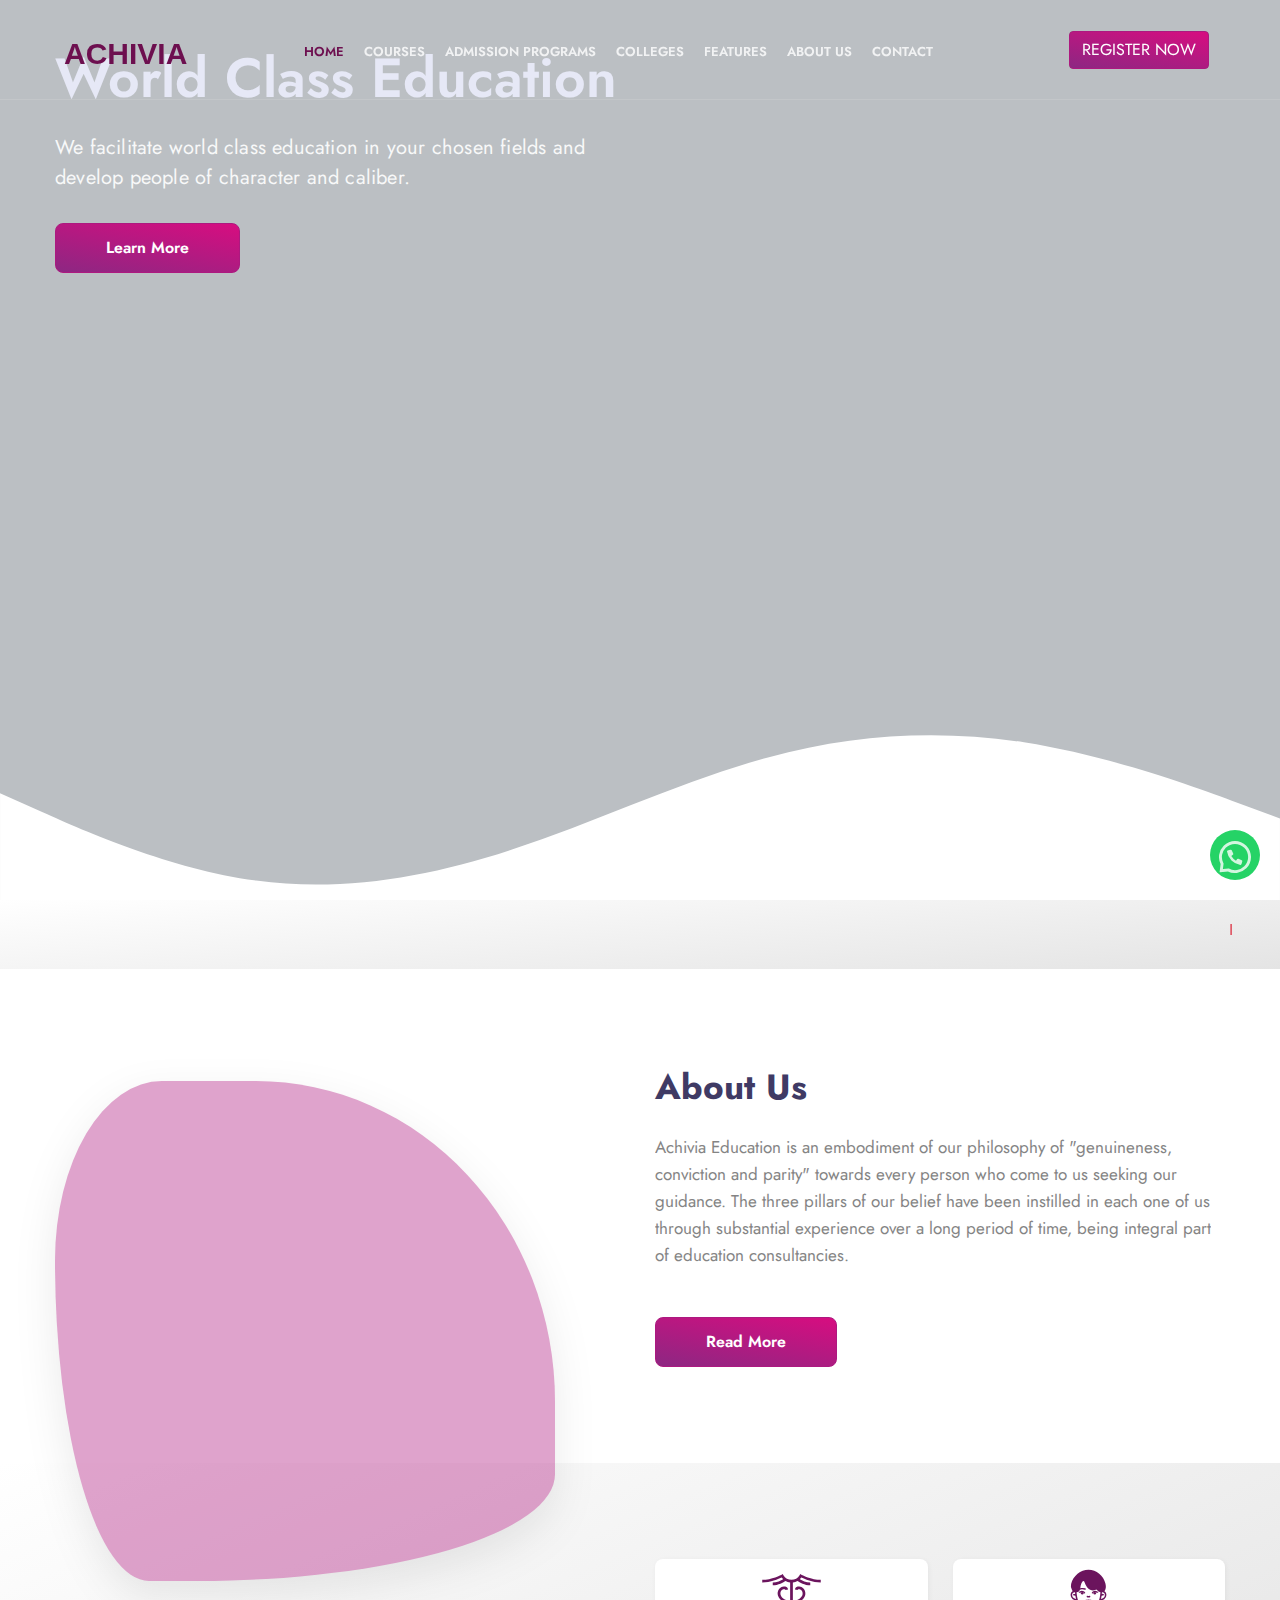
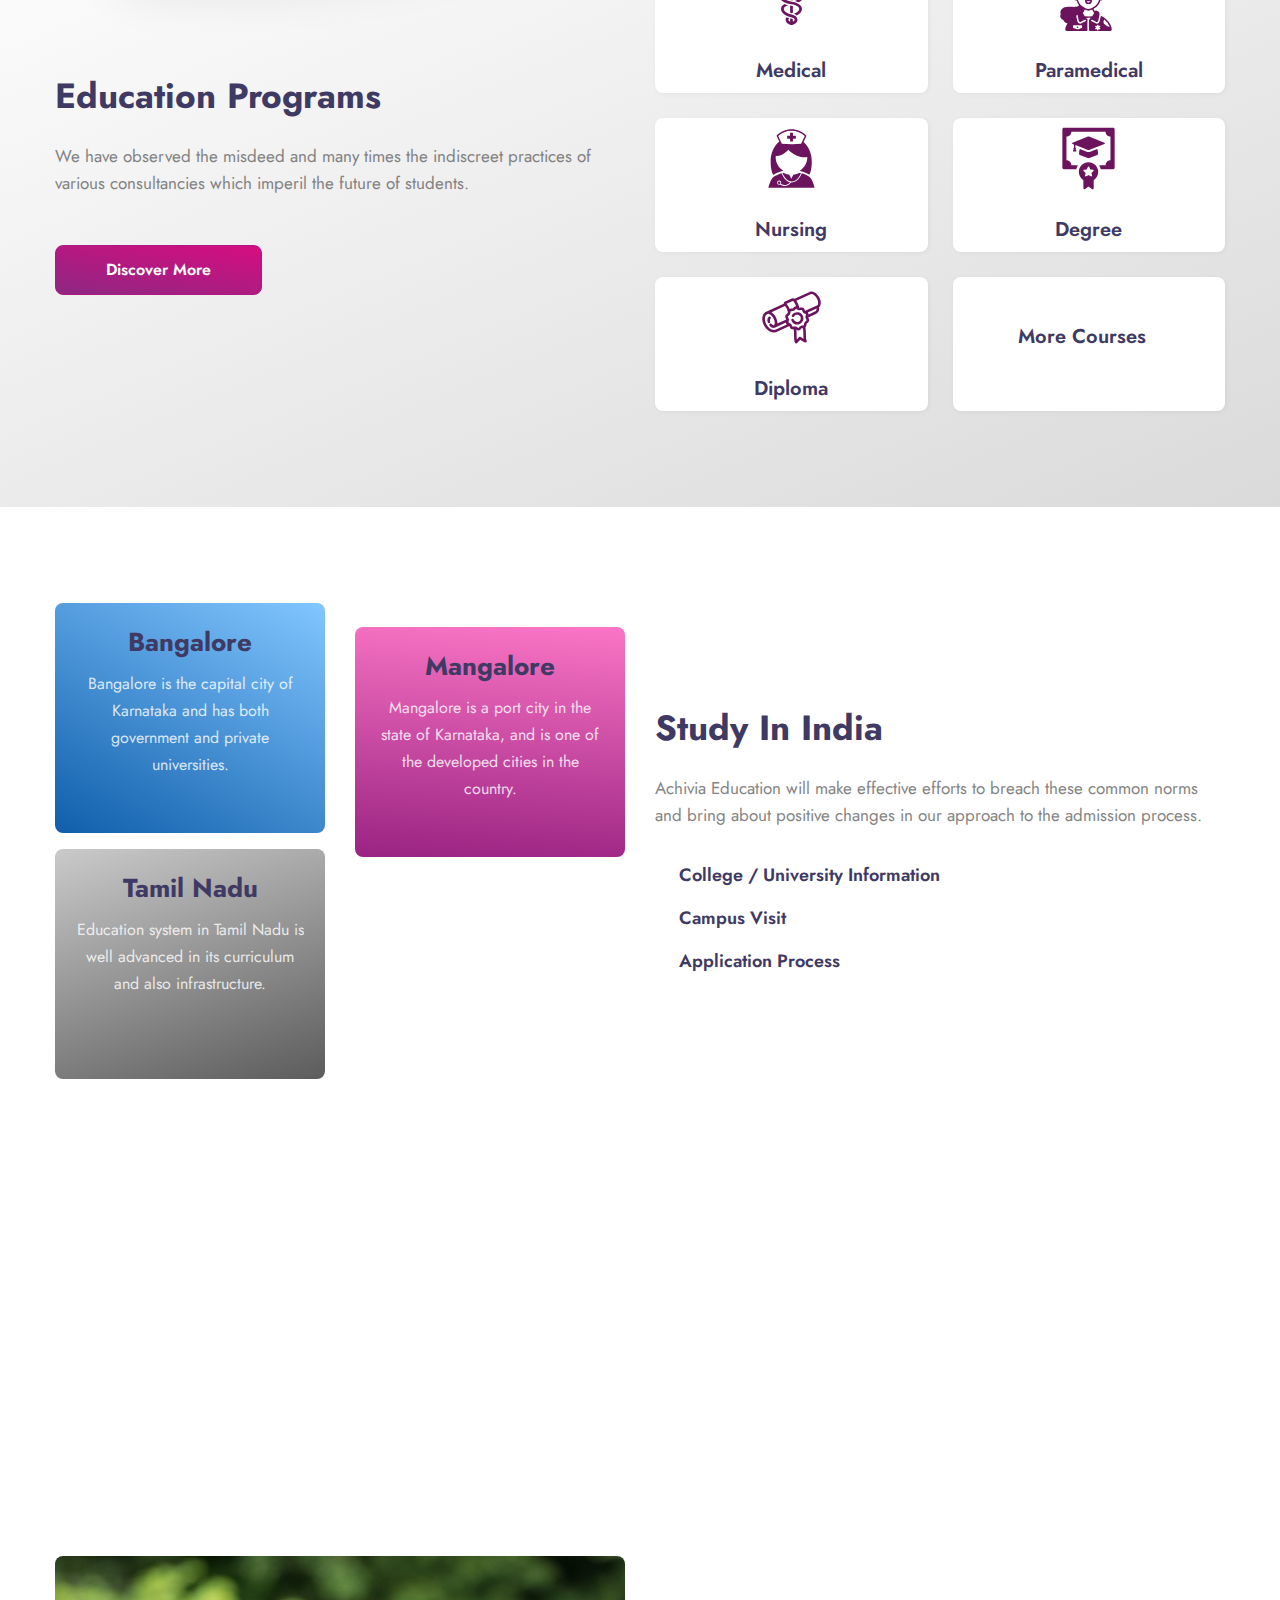
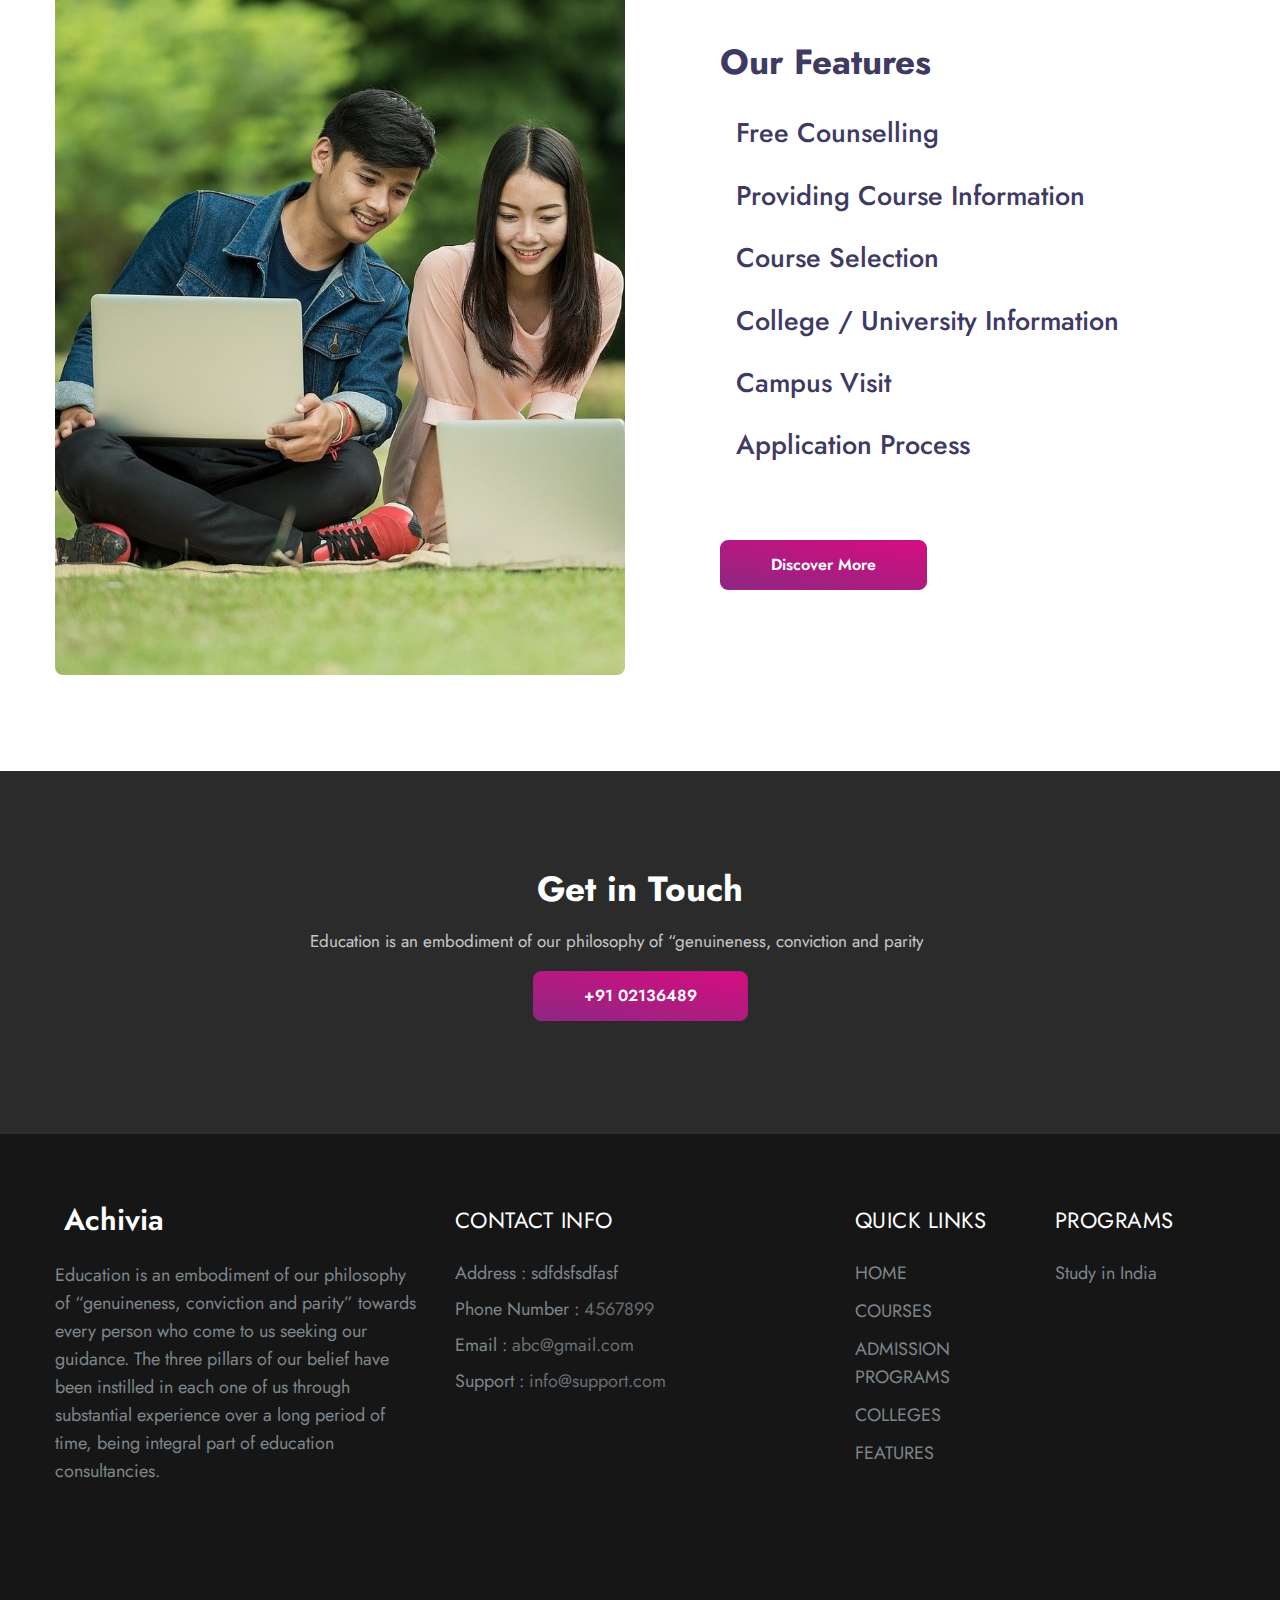
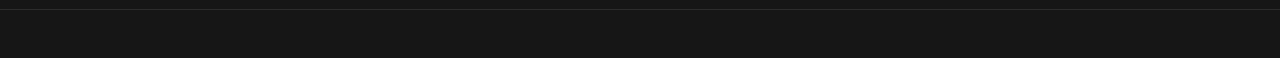
==== commit 942f91b6: "about page added" ====
--- a/index.html
+++ b/index.html
@@ -59,7 +59,7 @@
               <a id="text4" class="nav-link" href="">features</a>
             </li>
             <li class="nav-item @@about__active">
-              <a id="text5" class="nav-link" href="">About Us</a>
+              <a id="text5" class="nav-link" href="about.html">About Us</a>
             </li>
             <li class="nav-item @@contact__active">
               <a id="text6" class="nav-link" href="">Contact</a>
@@ -323,10 +323,10 @@
             <p class="mt-md-4 mt-3">Achivia Education will make effective efforts to breach these common norms and bring
               about positive changes in our approach to the admission process.</p>
             <ul class="service-list pt-lg-2 mt-4">
-              <li class="service-link"><a href="#url"><span class="fa fa-check-circle"></span> College / University
+              <li  class="service-link"><a href="#url"><span style="color: #09a409;" class="fa fa-check-circle"></span> College / University
                   Information</a></li>
-              <li class="service-link"><a href="#url"><span class="fa fa-check-circle"></span> Campus Visit</a></li>
-              <li class="service-link"><a href="#url"><span class="fa fa-check-circle"></span> Application Process</a>
+              <li class="service-link"><a href="#url"><span style="color: #09a409;" class="fa fa-check-circle"></span> Campus Visit</a></li>
+              <li class="service-link"><a href="#url"><span  style="color: #09a409;" class="fa fa-check-circle"></span> Application Process</a>
               </li>
             </ul>
           </div>
@@ -386,14 +386,12 @@
 
 
 
-  <section class="w3_stats py-sm-5 pt-sm-0 pt-5" id="stats" style="background-image: url(assets/images/numbers.jpg); background-position: center !important;
+  <section class="w3_stats py-sm-5 pt-sm-0 pt-5" id="stats" style="background-image: url(assets/images/Lakeside.jpg); background-position: center !important;
 background-repeat: no-repeat !important;
 background-size: cover !important;
 ">
     <div class="container py-md-5 py-4">
-      <div class="title-heading-w3 text-center mx-auto mb-5 pb-sm-4">
-        <h3 class="text-white title-main">Strength in <span>Numbers</span></h3>
-      </div>
+      
       <div class="w3-stats">
         <div class="row text-center">
           <div class="col-lg-3 col-sm-6">
@@ -441,28 +439,28 @@
             <!-- <span class="title-small">Your success is our success</span> -->
             <h3 class="title-big mb-4 pb-lg-2">Our Features</h3>
             <div class="progress-info info1">
-              <h5 class="features-list progress-tittle"><img class="feature-icon pr-3" src="assets/images/f1.svg"
+              <h5 class="features-list progress-tittle"><img class="feature-icon pr-3" src="assets/images/f1.png"
                   alt="">Free Counselling </h5>
 
             </div>
             <div class="progress-info info2">
-              <h5 class="features-list progress-tittle"><img class="feature-icon pr-3" src="assets/images/f2.svg"
+              <h5 class="features-list progress-tittle"><img class="feature-icon pr-3" src="assets/images/f2.png"
                   alt="">Providing Course Information </h5>
             </div>
             <div class="progress-info info3">
-              <h5 class="features-list progress-tittle"><img class="feature-icon pr-3" src="assets/images/f3.svg"
+              <h5 class="features-list progress-tittle"><img class="feature-icon pr-3" src="assets/images/f3.png"
                   alt="">Course Selection </h5>
             </div>
             <div class="progress-info info4">
-              <h5 class="features-list progress-tittle"><img class="feature-icon pr-3" src="assets/images/f4.svg"
+              <h5 class="features-list progress-tittle"><img class="feature-icon pr-3" src="assets/images/f4.png"
                   alt="">College / University Information </h5>
             </div>
             <div class="progress-info info3">
-              <h5 class="features-list progress-tittle"><img class="feature-icon pr-3" src="assets/images/f5.svg"
+              <h5 class="features-list progress-tittle"><img class="feature-icon pr-3" src="assets/images/f5.png"
                   alt="">Campus Visit </h5>
             </div>
             <div class="progress-info info3">
-              <h5 class="features-list progress-tittle"><img class="feature-icon pr-3" src="assets/images/f6.svg"
+              <h5 class="features-list progress-tittle"><img class="feature-icon pr-3" src="assets/images/f6.png"
                   alt="">Application Process</h5>
             </div>
             <a href="about.html" class="btn btn-style btn-primary mt-lg-5 mt-4">Discover More</a>
--- a/assets/css/style-starter.css
+++ b/assets/css/style-starter.css
@@ -19351,7 +19351,6 @@
   .bg1 {
     background-image: url(../images/b1mini.jpg);
   }
-  
 }
 
 .count-number {
@@ -19371,7 +19370,6 @@
   .conter-text {
     margin-top: 130px;
   }
-
 }
 
 /*# sourceMappingURL=style-starter.css.map */
@@ -19381,6 +19379,7 @@
     font-size: 10px;
   }
 }
+
 @media screen and (max-width: 996px) {
   .navbar-expand-lg .navbar-nav .nav-link {
     font-size: 15px;
@@ -19395,66 +19394,75 @@
   color: #6d0f4f;
   font-family: -apple-system, BlinkMacSystemFont, "Segoe UI", Roboto, "Helvetica Neue", Arial, "Noto Sans", sans-serif, "Apple Color Emoji", "Segoe UI Emoji", "Segoe UI Symbol", "Noto Color Emoji";
 }
-@media screen and (max-width: 415px){
-.title-header {
+
+@media screen and (max-width: 415px) {
+  .title-header {
     font-size: 34px !important;
     line-height: 32px;
-}
-.title-subheader{
-  font-size: 24px !important;
+  }
+  .title-subheader {
+    font-size: 24px !important;
     line-height: 32px;
-}
-}
-.place-title{
+  }
+}
+
+.place-title {
   color: #7e1c74;
 }
-.college-underline{
+
+.college-underline {
   font-size: 33px;
-    height: 1px;
-    background-color: #1d7f92;
-    width: 51px;
-    margin-left: 3px;
-    margin-top: 2px;
-}
-.location-box{
+  height: 1px;
+  background-color: #1d7f92;
+  width: 51px;
+  margin-left: 3px;
+  margin-top: 2px;
+}
+
+.location-box {
   background-color: #e6e6e6;
   border-radius: 20px;
   padding-left: 7px;
   padding-right: 7px;
   font-size: 16px;
 }
-.card-bg{
+
+.card-bg {
   background-color: white;
   border-radius: 8px;
 }
-.card-margin{
+
+.card-margin {
   margin-bottom: 20px;
   padding-right: 0px;
-  
-}
+}
+
 @media screen and (max-width: 996px) {
-  .card-margin{
+  .card-margin {
     padding-right: 15px;
-  
   }
   /* #site-header{
     background-color: white;
 } */
 }
-.state-list{
+
+.state-list {
   font-size: 17px;
   line-height: 13px;
 }
-.college-image{
+
+.college-image {
   width: 100%;
   height: 150px;
   object-fit: cover;
 }
-.cards{
-  border: solid 1px rgba(0,0,0,0.15);
+
+.cards {
+  border: solid 1px rgba(0, 0, 0, 0.15);
   border-radius: 6px;
 }
-.cards:hover{
+
+.cards:hover {
   transform: translateY(-0.25rem);
   box-shadow: rgba(46, 41, 51, 0.08) 0px 2px 4px, rgba(71, 63, 79, 0.16) 0px 5px 10px;
   transition: .3s ease;
@@ -19463,12 +19471,74 @@
   -ms-transition: .3s ease;
   -o-transition: .3s ease;
 }
-.card-height{
+
+.card-height {
   height: 83px;
 }
 
 @media screen and (min-width: 996px) {
-  #reg-btn{
+  #reg-btn {
     display: none;
   }
+}
+
+.college-head-list {
+  text-align: center;
+  padding: 32px;
+}
+
+.college-head-button {
+  border-radius: 15px;
+  padding-left: 16px;
+  padding-right: 16px;
+  font-size: 17px;
+  background: #979797;
+}
+
+.sected-btn-background {
+  background-image: linear-gradient(191deg, #d70d80, #8d2782);
+  border-color: #ad1980;
+}
+
+@media screen and (max-width: 996px) {
+  .college-head-list {
+    padding-bottom: 0px;
+  }
+}
+
+.college-head-button:hover {
+  transform: translateY(-0.25rem);
+  box-shadow: rgba(46, 41, 51, 0.08) 0px 2px 4px, rgba(71, 63, 79, 0.16) 0px 5px 10px;
+  transition: .3s ease;
+  -webkit-transition: .3s ease;
+  -moz-transition: .3s ease;
+  -ms-transition: .3s ease;
+  -o-transition: .3s ease;
+  background-image: linear-gradient(191deg, #d70d80, #8d2782);
+  border-color: #ad1980;
+}
+
+.college-section-title {
+  font-size: 46px;
+  font-weight: 500;
+  color: #393939;
+  padding-bottom: 12px;
+}
+
+.page-head {
+  background-color: #f0f0f0;
+  padding: 15px;
+}
+.brand-logo {
+
+  width: 100px;
+}
+@media screen and (max-width: 996px) {
+  .page-head {
+    padding-bottom: 37px
+  }
+  .brand-logo {
+
+    width: 50px;
+  }
 }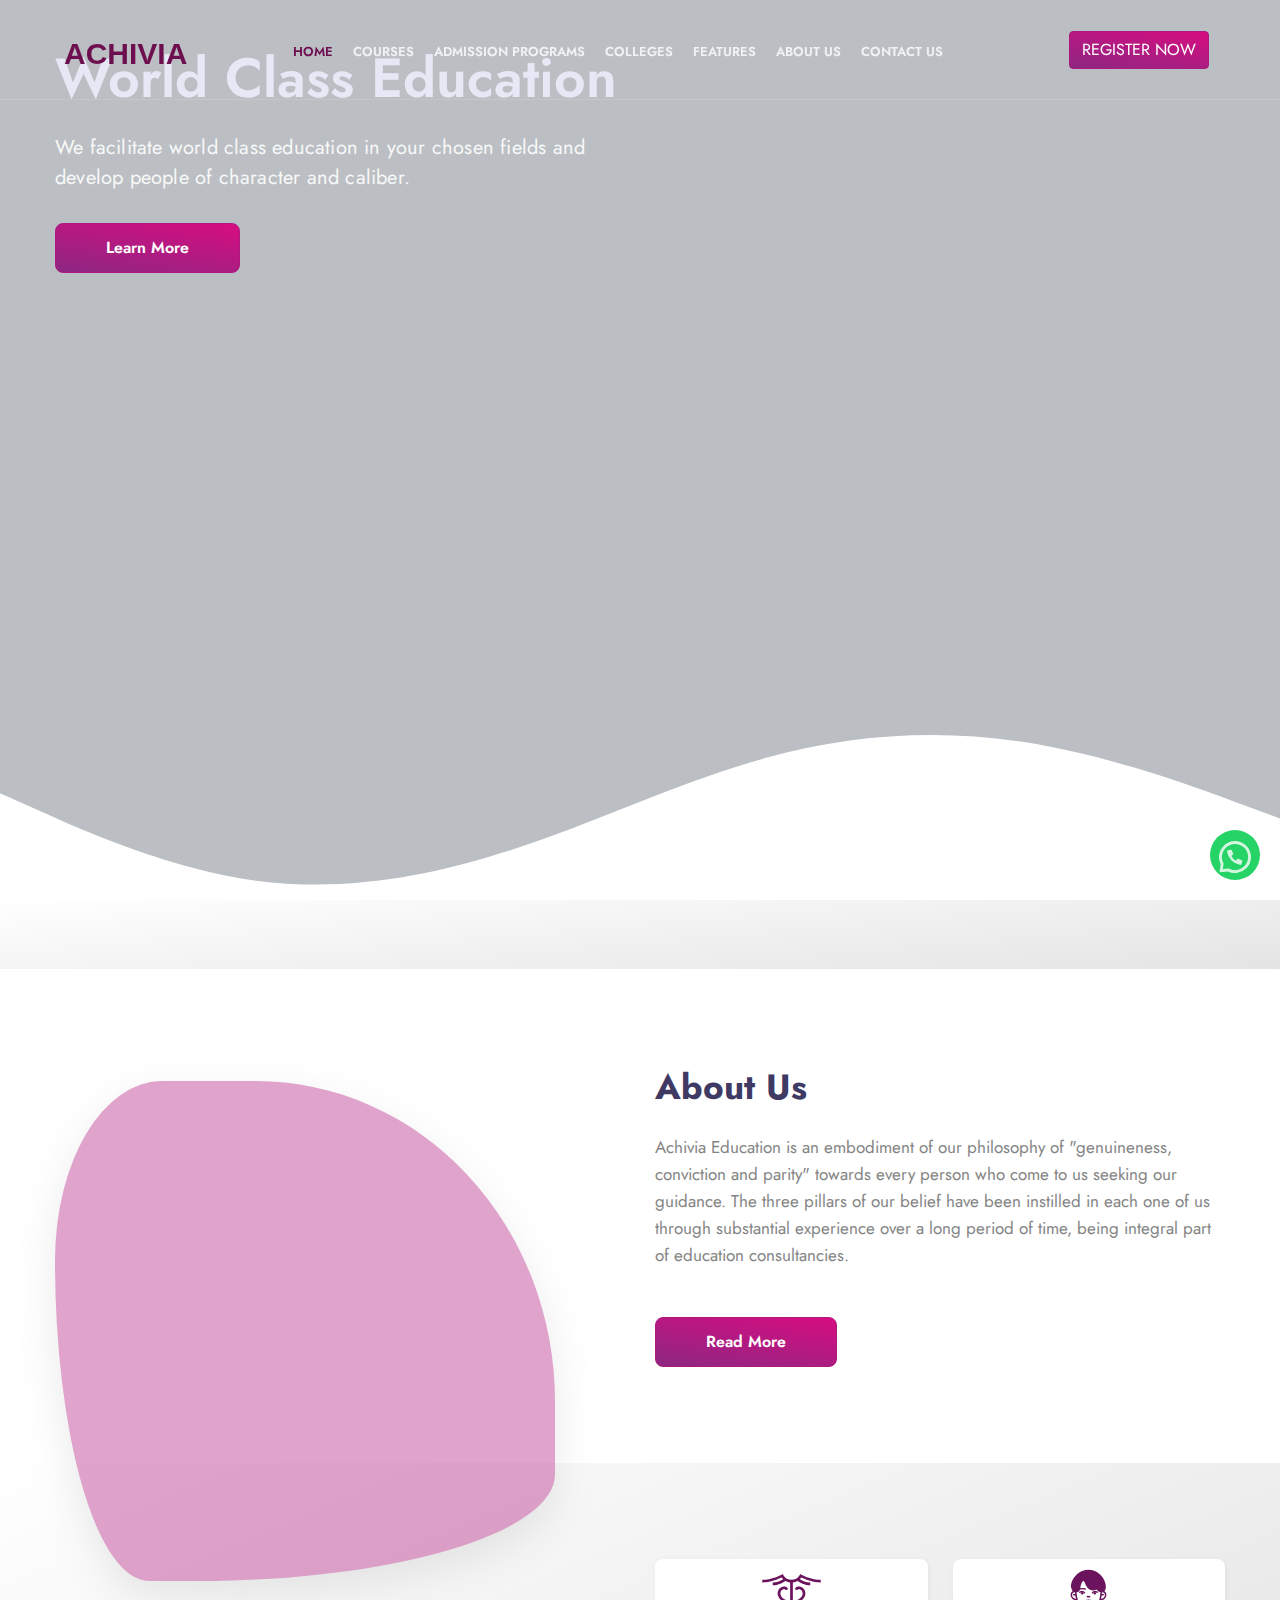
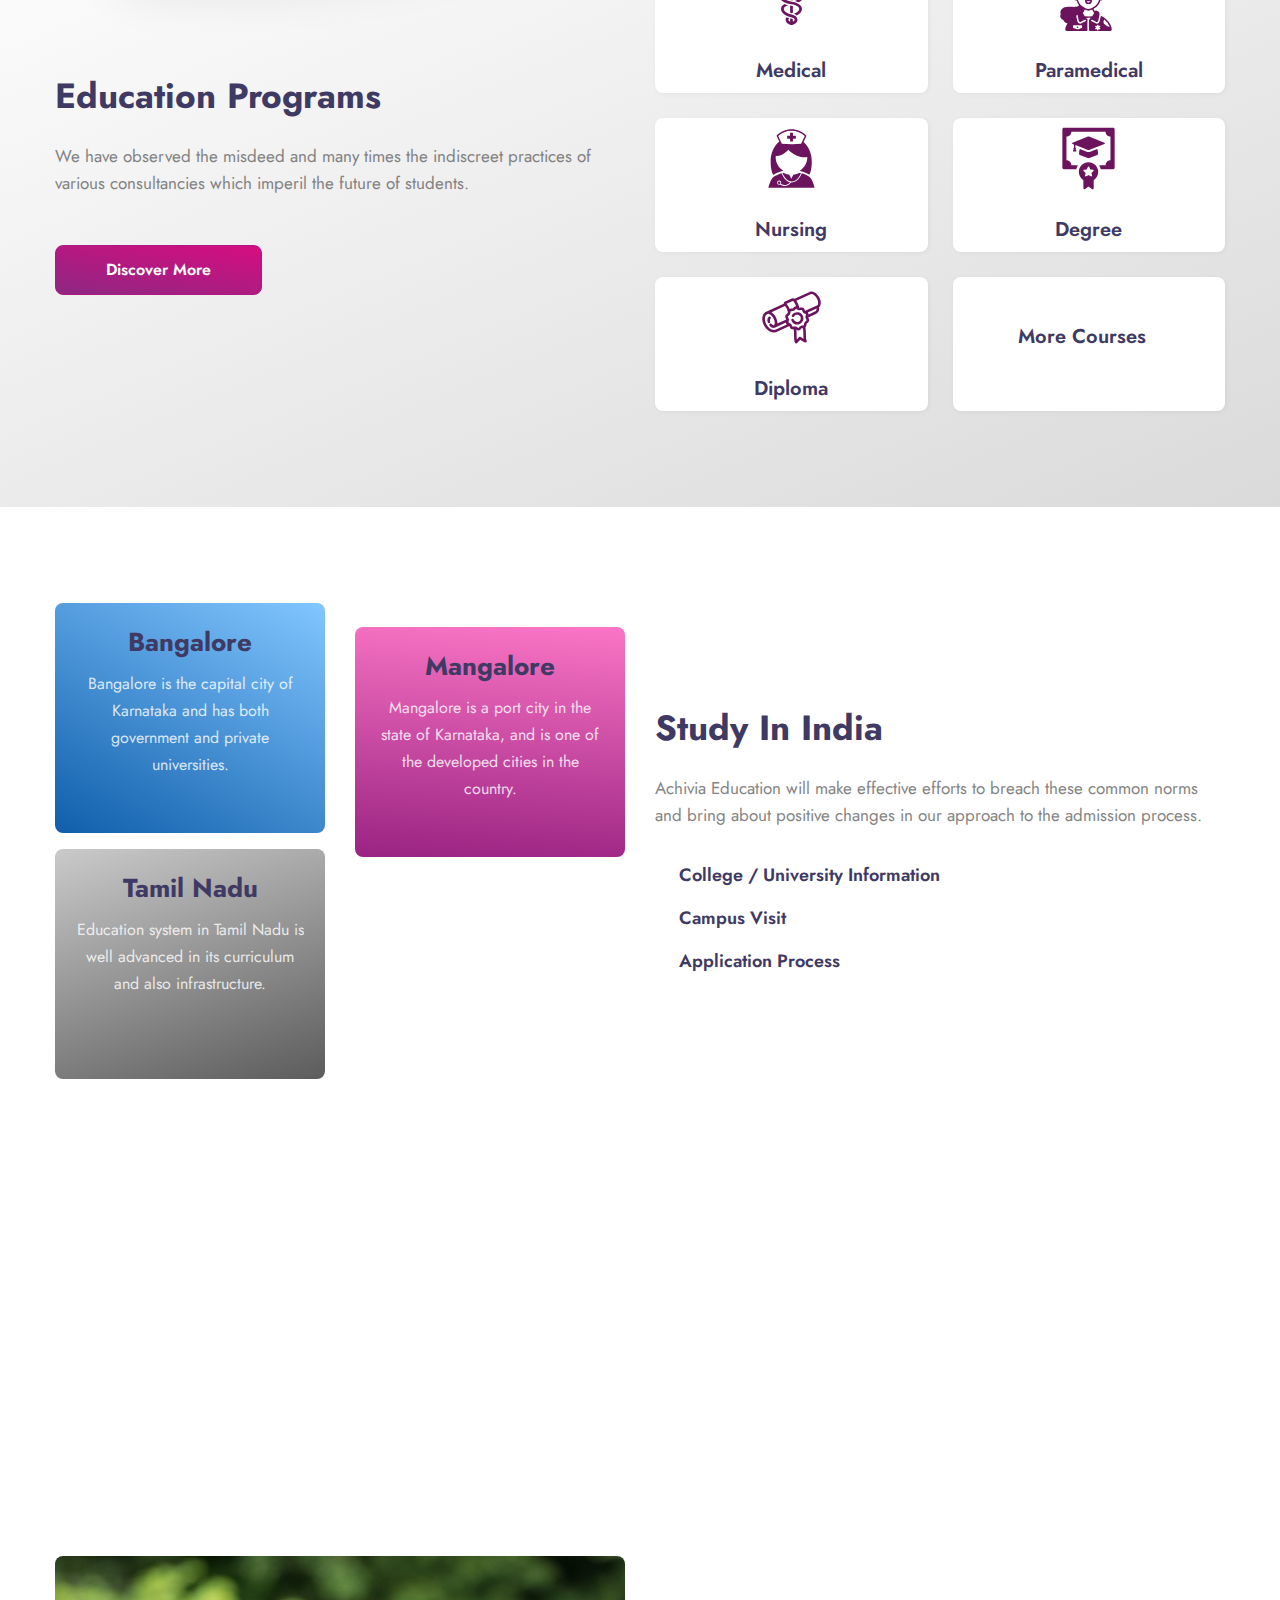
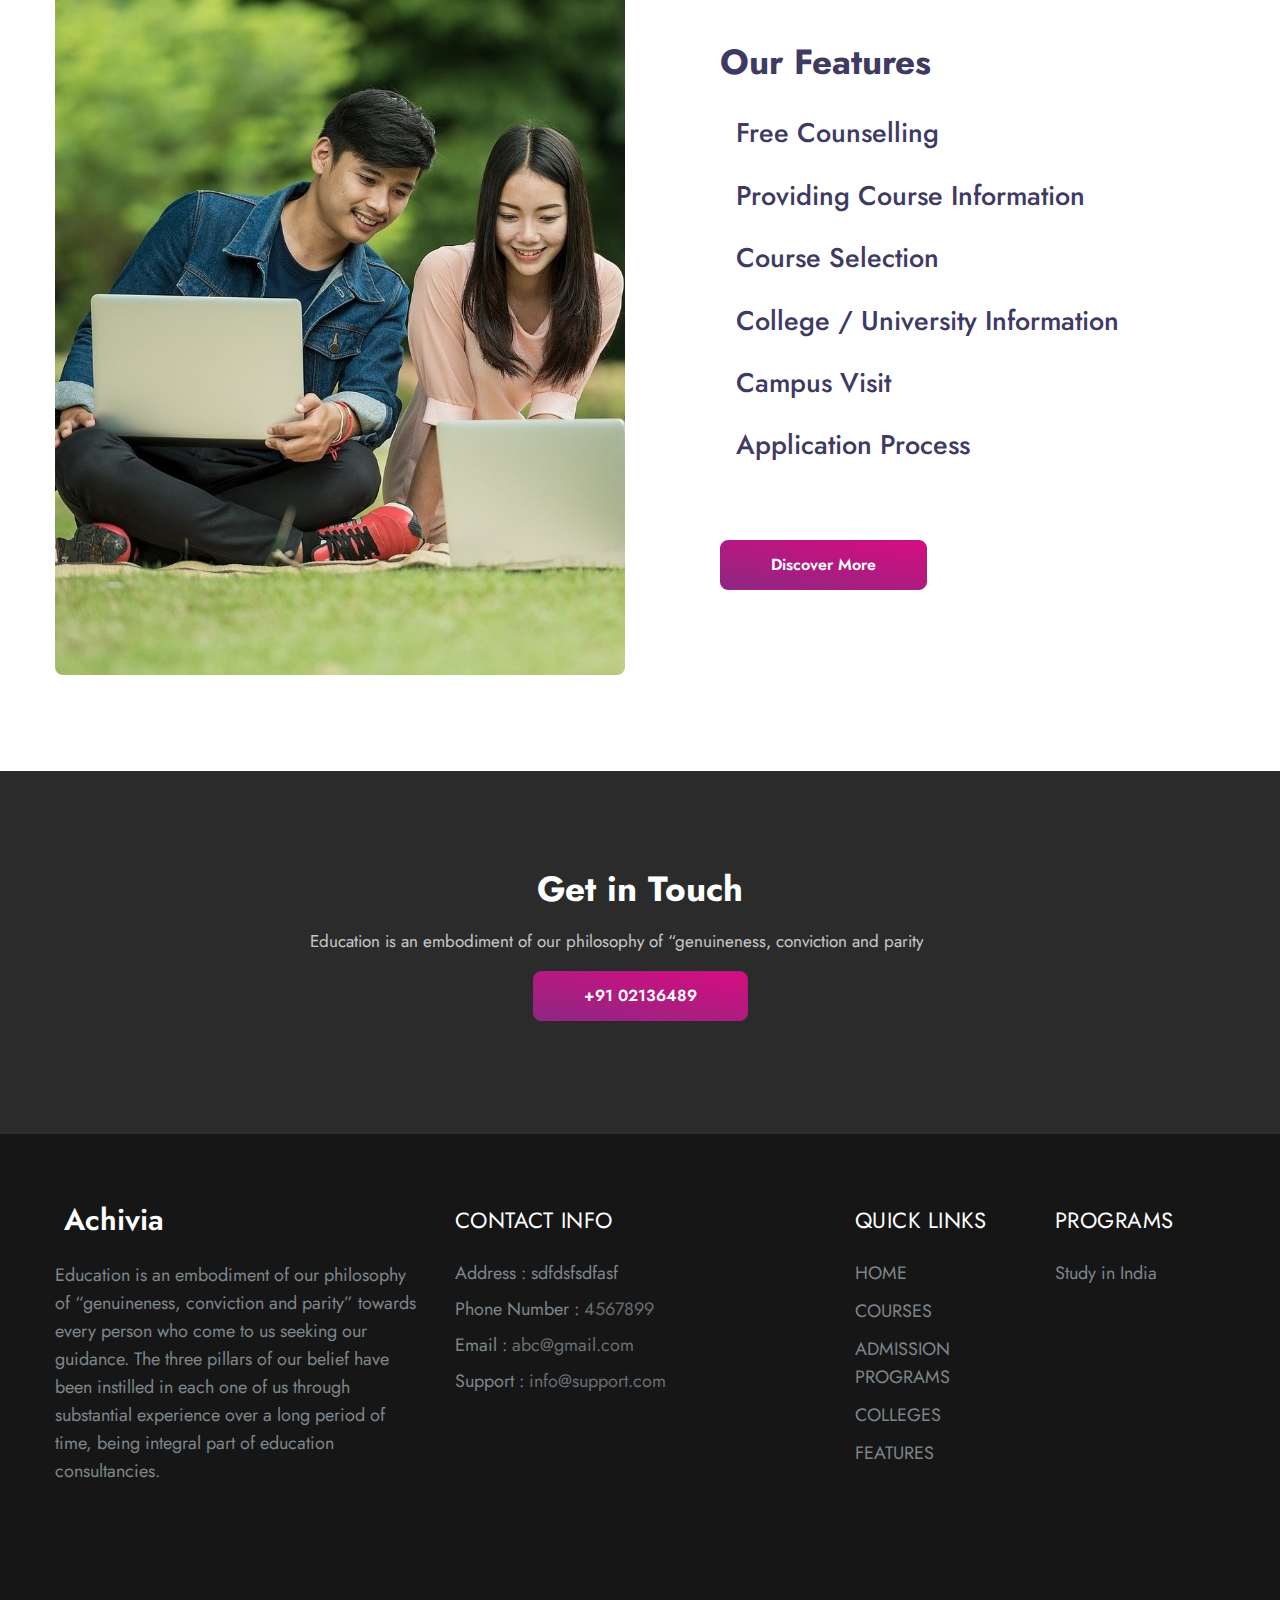
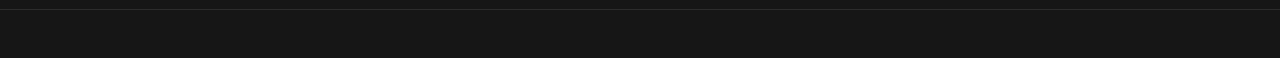
==== commit 1ea20f62: "contact page edited" ====
--- a/index.html
+++ b/index.html
@@ -62,12 +62,13 @@
               <a id="text5" class="nav-link" href="about.html">About Us</a>
             </li>
             <li class="nav-item @@contact__active">
-              <a id="text6" class="nav-link" href="">Contact</a>
+              <a id="text6" class="nav-link" href="contact.html">Contact Us</a>
             </li>
             <li class="nav-item @@contact__active">
-              <a type="button" id="reg-btn" style="font-size: 14px;" class="btn btn-success btn-background" href="">REGISTER NOW</a>
+              <a type="button" id="reg-btn" style="font-size: 14px;" class="btn btn-success btn-background"
+                href="">REGISTER NOW</a>
             </li>
-            
+
           </ul>
         </div>
 
@@ -179,12 +180,16 @@
         <marquee onMouseOver="this.stop()" onMouseOut="this.start()" behavior="" direction="">
           <p style="  color: #391430; " class="m-2 ">
             <samp class="mr-2 ml-5  text-danger">New</samp>
-            <samp style="font-family: 'Open Sans',sans-serif; font-size: 14px;">Similique sunt in culpa qui officia deseruntmollitia animi</samp>
-               <samp class="ml-5 mr-2 text-danger">New</samp><samp style="font-family: 'Open Sans',sans-serif; font-size: 14px;"> id est laborum et dolorum fuga.</samp>
-               <samp class="mr-2 ml-5 text-danger">New</samp>
-               <samp style="font-family: 'Open Sans',sans-serif; font-size: 14px;">Similique sunt in culpa qui officia deseruntmollitia animi</samp>
-               <samp class="ml-5 mr-2 text-danger">New</samp><samp style="font-family: 'Open Sans',sans-serif; font-size: 14px;"> id est laborum et dolorum fuga.</samp>
-              </p>
+            <samp style="font-family: 'Open Sans',sans-serif; font-size: 14px;">Similique sunt in culpa qui officia
+              deseruntmollitia animi</samp>
+            <samp class="ml-5 mr-2 text-danger">New</samp><samp
+              style="font-family: 'Open Sans',sans-serif; font-size: 14px;"> id est laborum et dolorum fuga.</samp>
+            <samp class="mr-2 ml-5 text-danger">New</samp>
+            <samp style="font-family: 'Open Sans',sans-serif; font-size: 14px;">Similique sunt in culpa qui officia
+              deseruntmollitia animi</samp>
+            <samp class="ml-5 mr-2 text-danger">New</samp><samp
+              style="font-family: 'Open Sans',sans-serif; font-size: 14px;"> id est laborum et dolorum fuga.</samp>
+          </p>
         </marquee>
       </div>
     </div>
@@ -224,7 +229,7 @@
                 allowfullscreen=""></iframe>
             </div>
           </div>
-          
+
         </div>
   </section>
 
@@ -323,10 +328,13 @@
             <p class="mt-md-4 mt-3">Achivia Education will make effective efforts to breach these common norms and bring
               about positive changes in our approach to the admission process.</p>
             <ul class="service-list pt-lg-2 mt-4">
-              <li  class="service-link"><a href="#url"><span style="color: #09a409;" class="fa fa-check-circle"></span> College / University
+              <li class="service-link"><a href="#url"><span style="color: #09a409;" class="fa fa-check-circle"></span>
+                  College / University
                   Information</a></li>
-              <li class="service-link"><a href="#url"><span style="color: #09a409;" class="fa fa-check-circle"></span> Campus Visit</a></li>
-              <li class="service-link"><a href="#url"><span  style="color: #09a409;" class="fa fa-check-circle"></span> Application Process</a>
+              <li class="service-link"><a href="#url"><span style="color: #09a409;" class="fa fa-check-circle"></span>
+                  Campus Visit</a></li>
+              <li class="service-link"><a href="#url"><span style="color: #09a409;" class="fa fa-check-circle"></span>
+                  Application Process</a>
               </li>
             </ul>
           </div>
@@ -391,7 +399,7 @@
 background-size: cover !important;
 ">
     <div class="container py-md-5 py-4">
-      
+
       <div class="w3-stats">
         <div class="row text-center">
           <div class="col-lg-3 col-sm-6">
